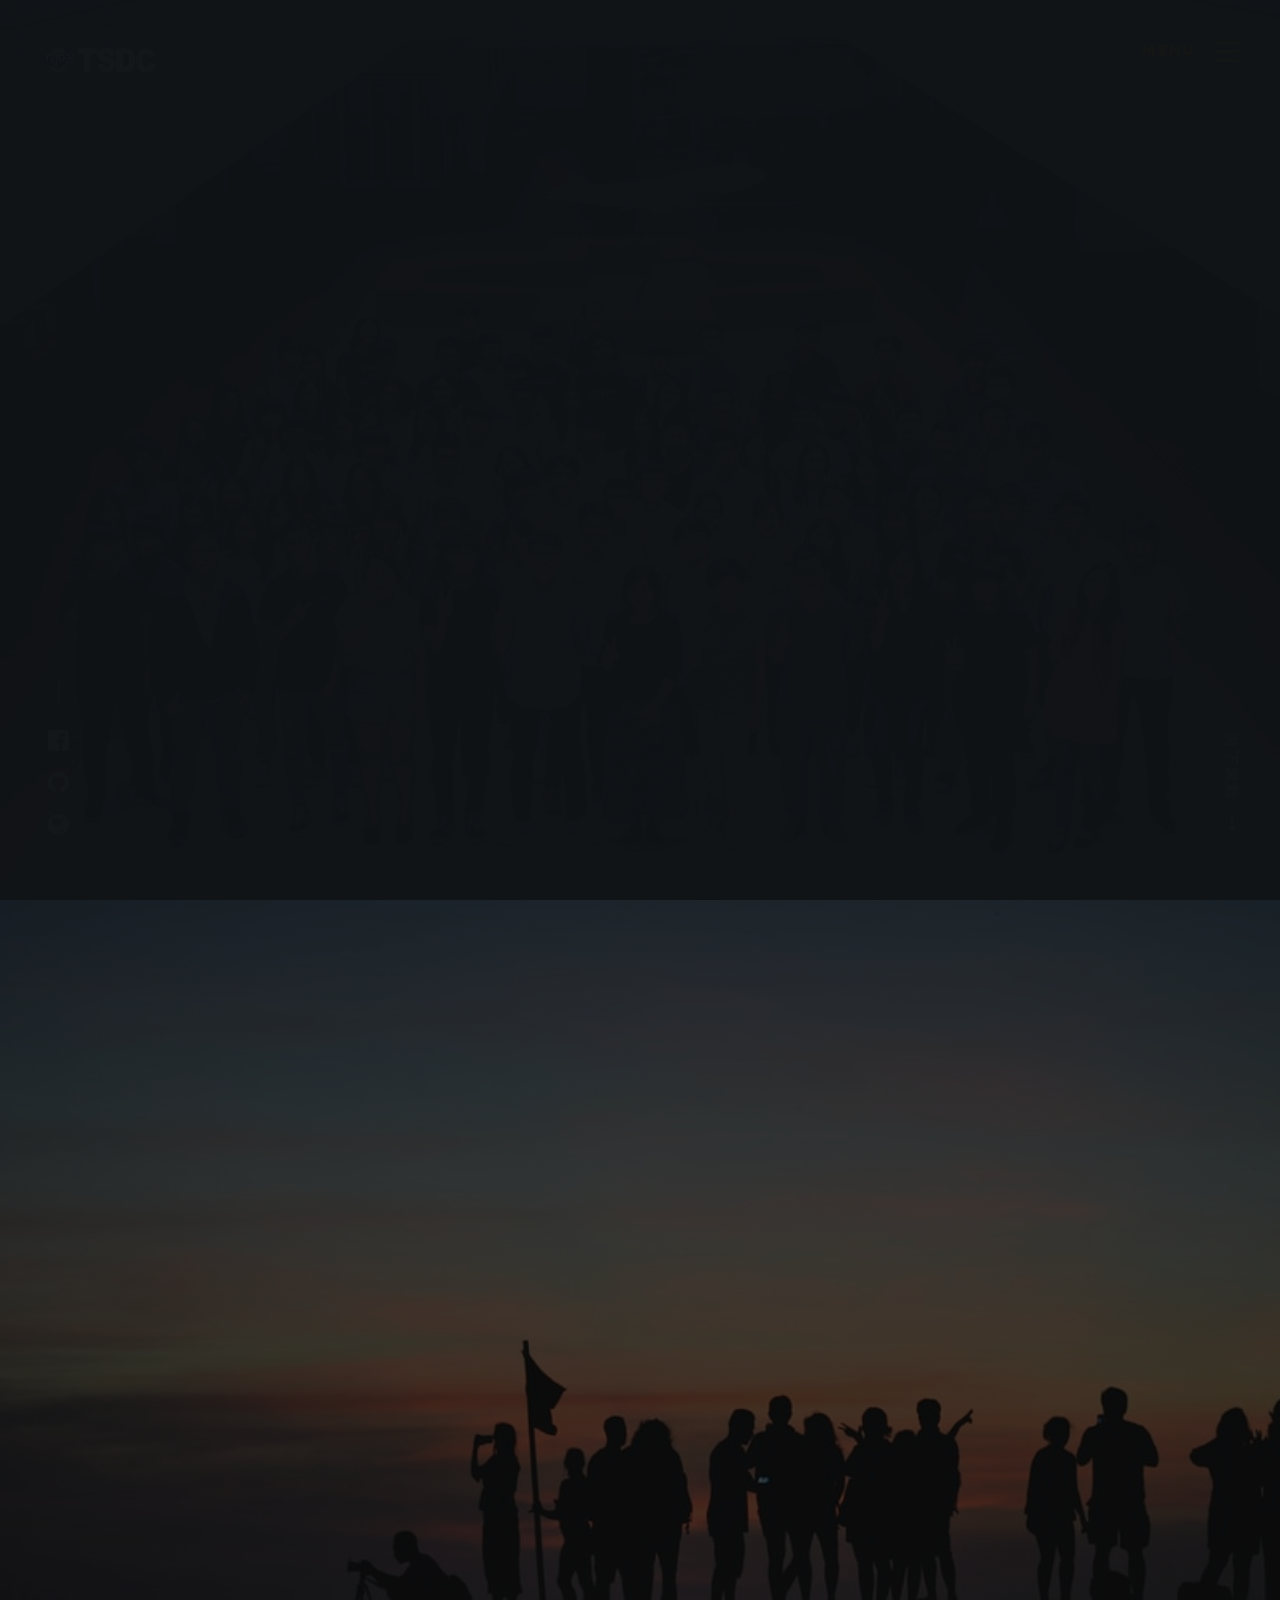
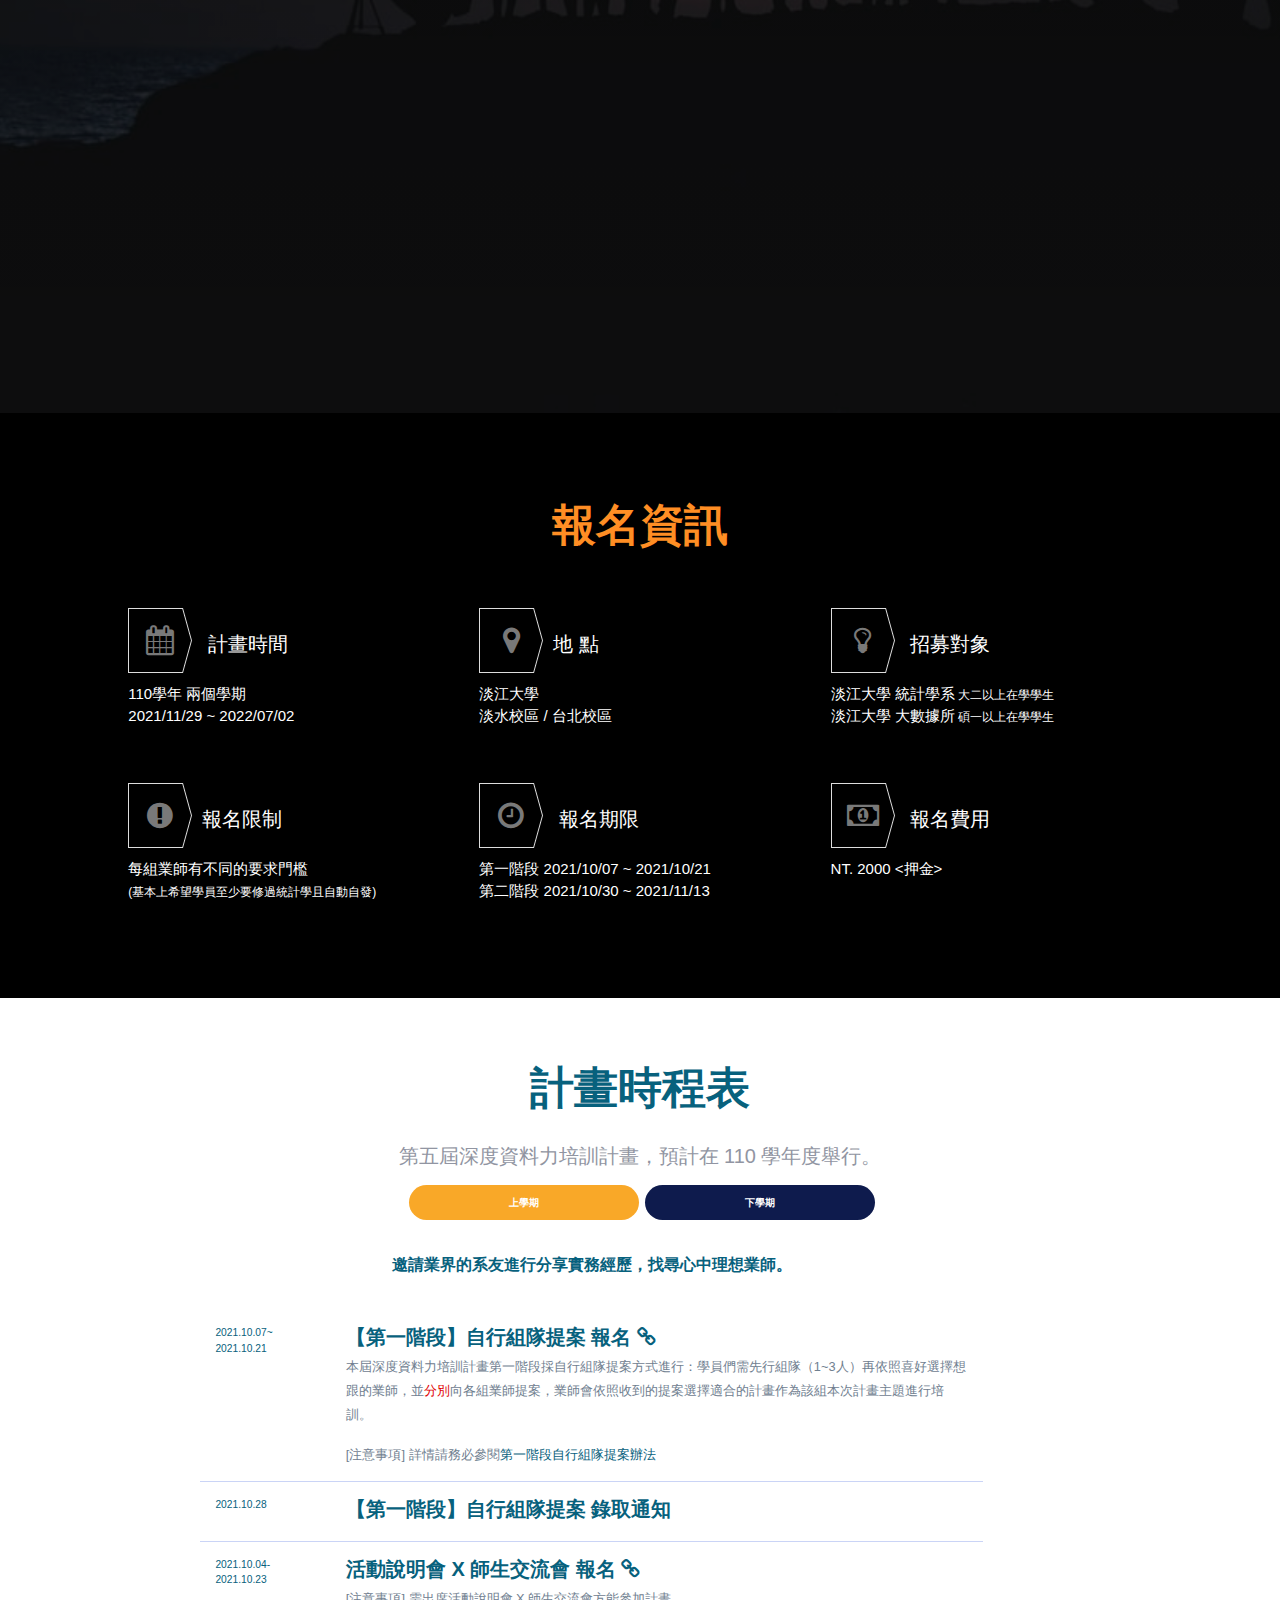
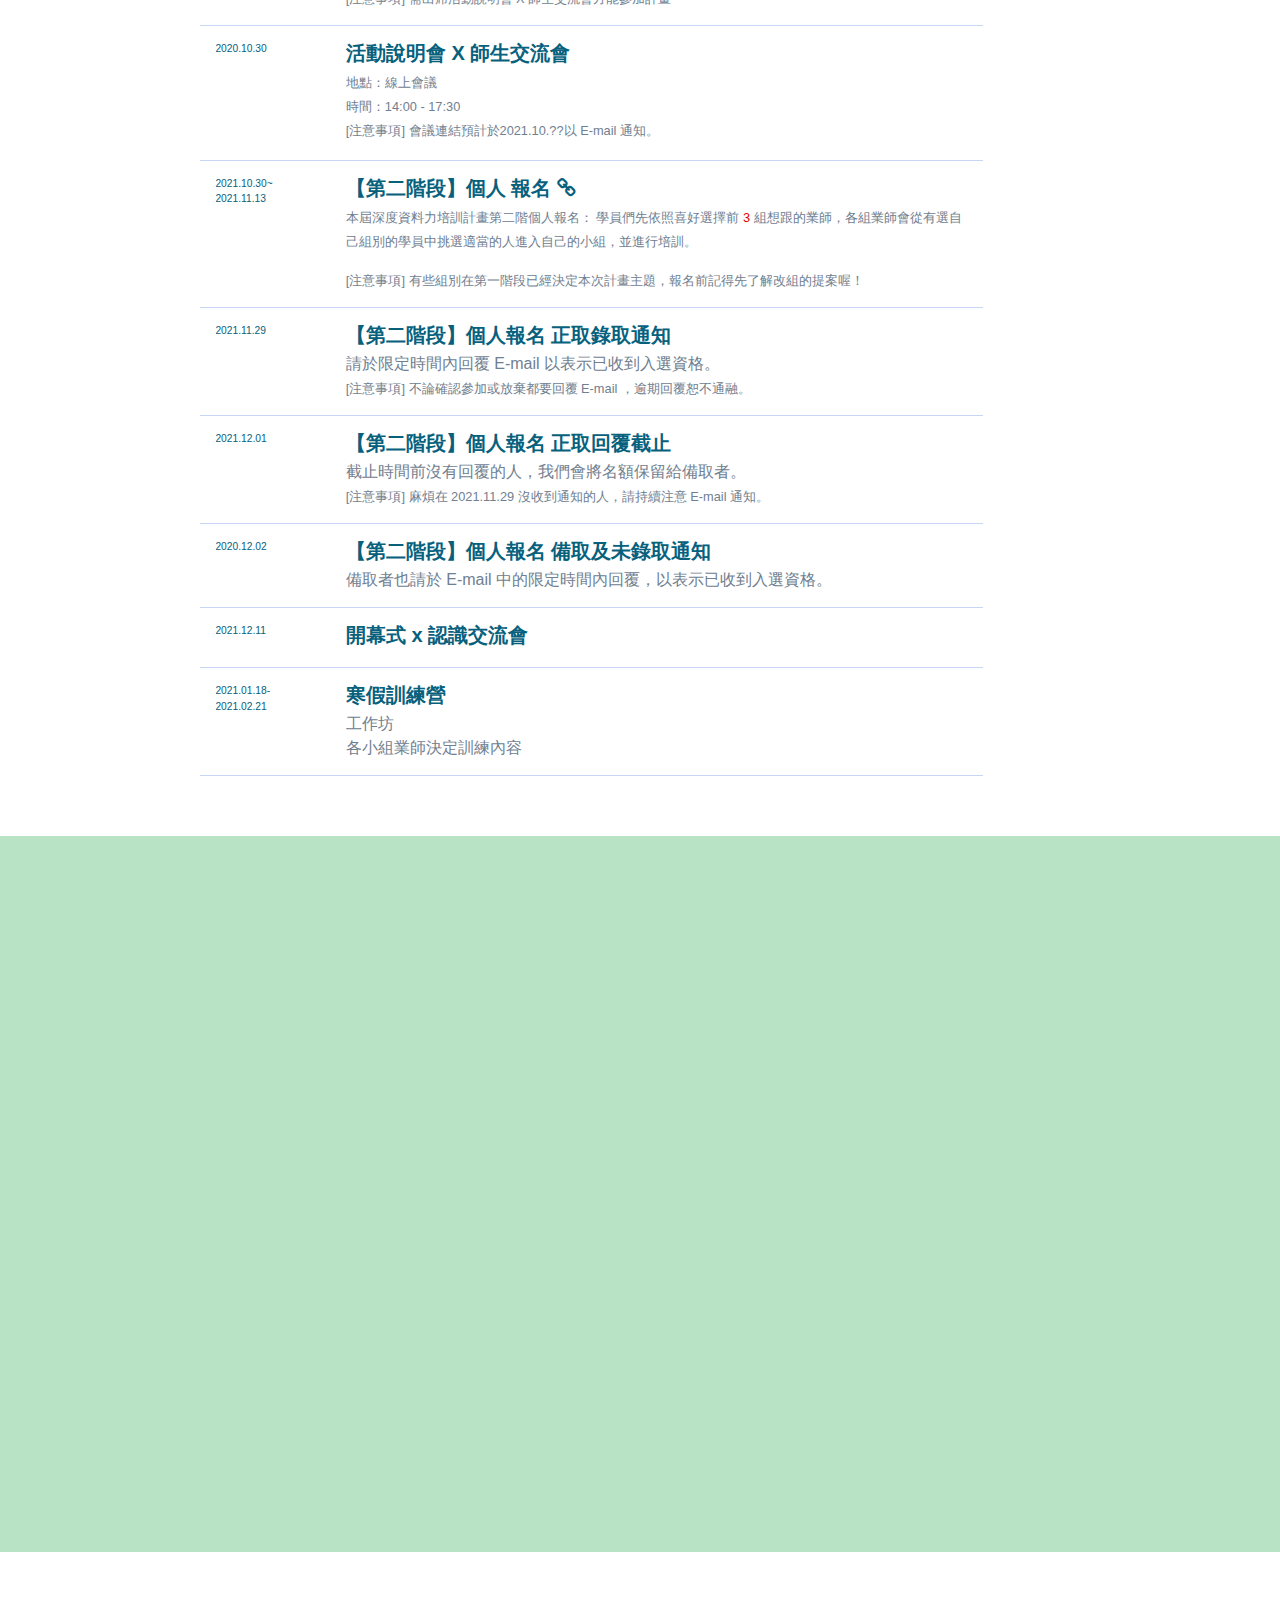
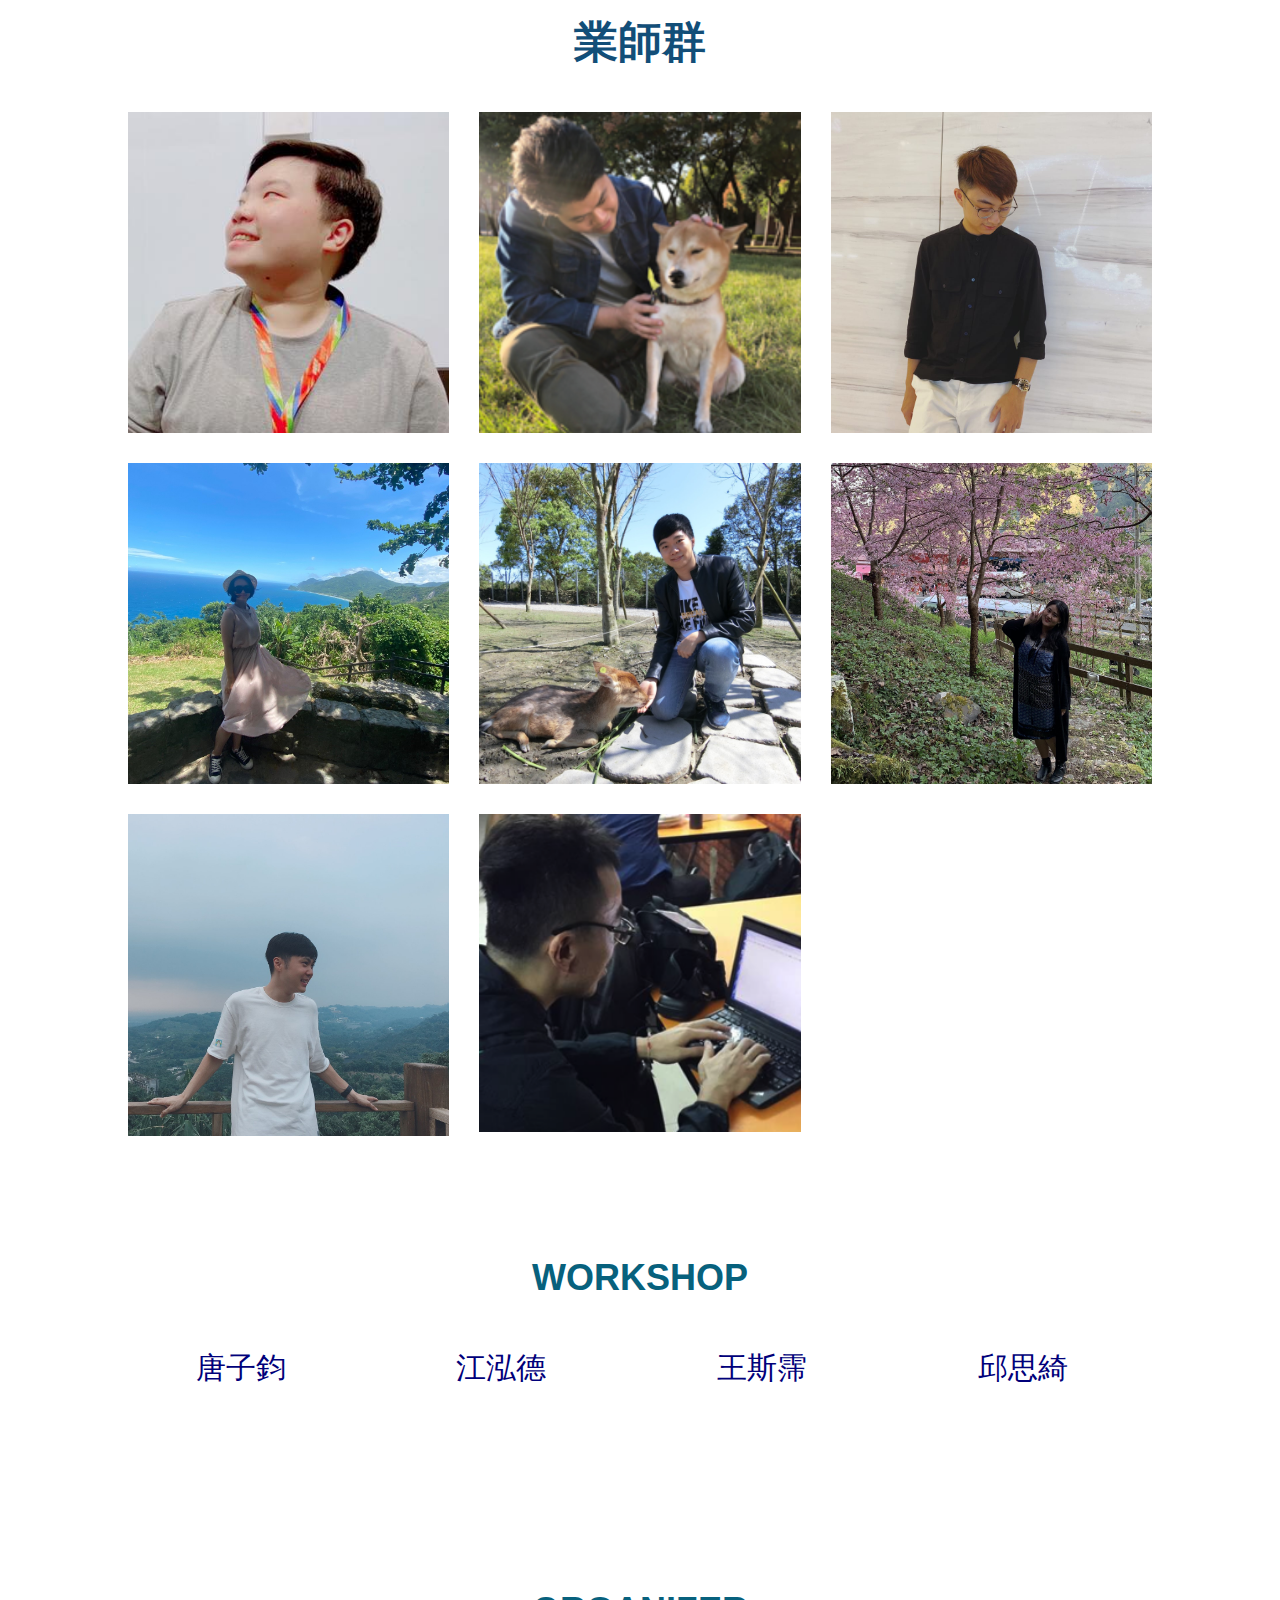
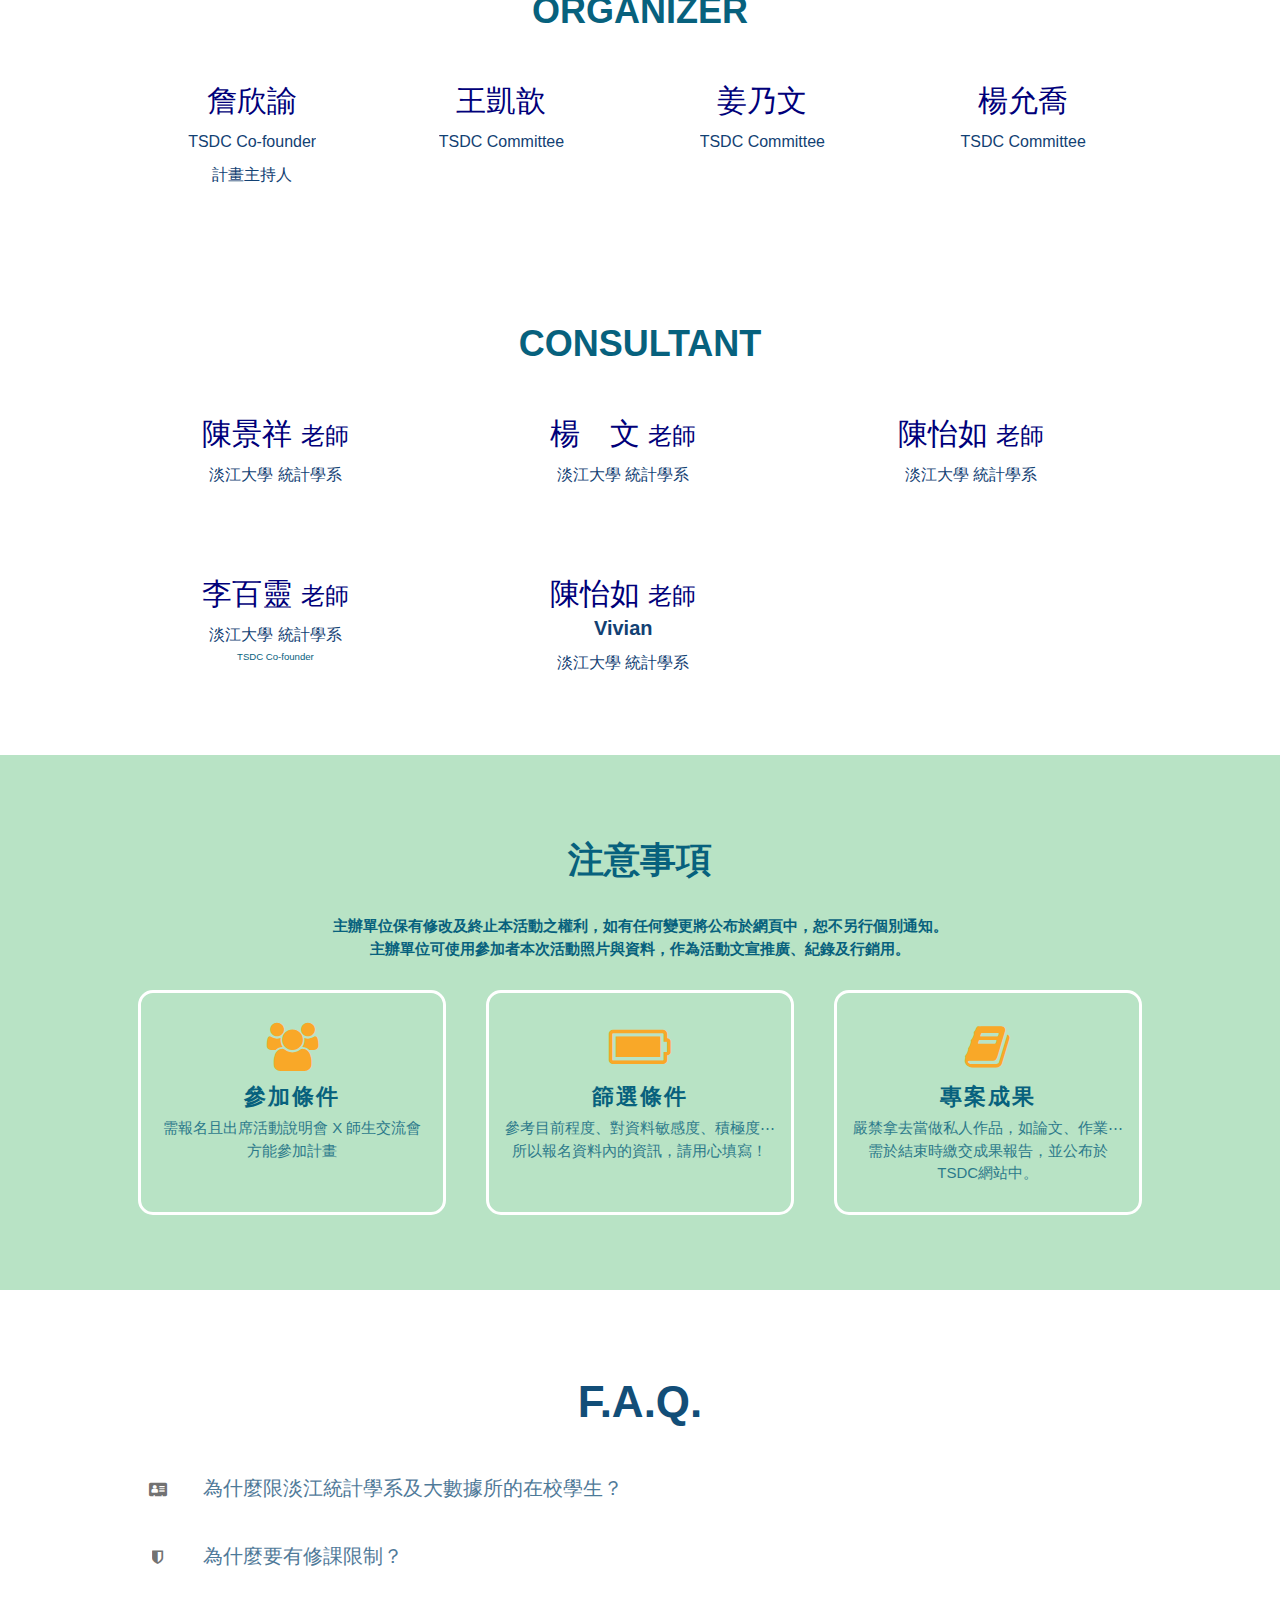
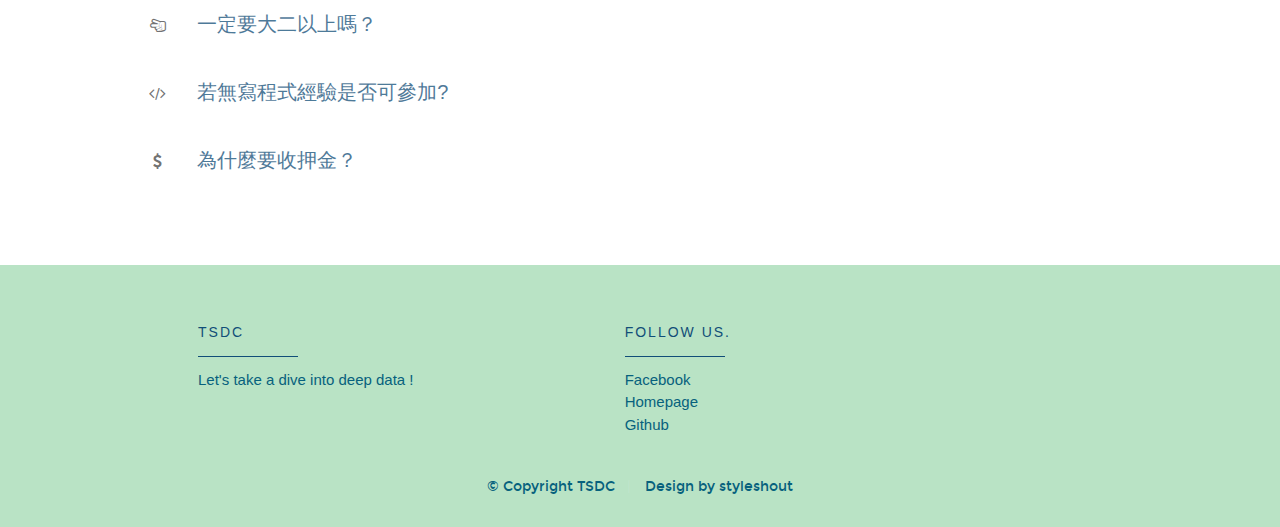
==== index.html @ 93a83861 "增交流會連結在頁面最上面" ====
<!DOCTYPE html>
<!--[if IE 8 ]><html class="no-js oldie ie8" lang="en"> <![endif]-->
<!--[if IE 9 ]><html class="no-js oldie ie9" lang="en"> <![endif]-->
<!--[if (gte IE 9)|!(IE)]><!--><html class="no-js" lang="en"> <!--<![endif]-->
<head>

   <!--- basic page needs
   ================================================== -->
  <meta charset="utf-8">
	<title>TSDC 深度資料力培訓計畫</title>
	<meta name="description" content="">  
	<meta name="author" content="">

   <!-- mobile specific metas
   ================================================== -->
	<meta name="viewport" content="width=device-width, initial-scale=1, maximum-scale=1">

 	<!-- CSS
   ================================================== -->
   <link rel="stylesheet" href="css/base.css">
   <link rel="stylesheet" href="css/vendor.css">  
   <link rel="stylesheet" href="css/main.css">  
   <!-- Bootstrap CSS File -->
   <link href="css/bootstrap.css" rel="stylesheet">
   <link href="css/owl.carousel.css" rel="stylesheet">
   <link href="css/venobox.css" rel="stylesheet">

   <!-- script
   ================================================== -->
  <script src="js/jquery-2.1.3.min.js"></script>
  <script src="js/modernizr.js"></script>
  <script src="js/pace.min.js"></script>
  <script src="js/venobox.min.js"></script>



   <!-- favicons
	================================================== -->
	<link rel="shortcut icon" href="favicon.png" type="image/x-icon">
	<link rel="icon" href="favicon.png" type="image/x-icon">

</head>

<body id="top">

	<!-- header 
   ================================================== -->
   <header> 

   	<div class="header-logo">
	      <a href="index.html">TSDC 深度資料力培訓計畫</a>
	  </div> 

		<a id="header-menu-trigger" href="#0">
		 	<span class="header-menu-text">Menu</span>
		  	<span class="header-menu-icon"></span>
		</a> 

		<nav id="menu-nav-wrap">

			<a href="#0" class="close-button" title="close"><span>Close</span></a>	

	   	<h3>TSDC</h3>  

			<ul class="nav-list">
				<!-- <li class="current"><a class="smoothscroll" href="#home" title="">Home</a></li> -->
				<li><a class="smoothscroll" href="#services" title="">關於計畫</a></li>
				<li><a class="smoothscroll" href="#schedule" title="">計畫時程</a></li>
				<li><a class="smoothscroll" href="#othersservice" title="">報名資訊</a></li>
				<li><a class="smoothscroll" href="#testimonials" title="">專案目標</a></li>
				<li><a class="smoothscroll" href="#team" title="">業師與顧問群</a></li>
				<li><a class="smoothscroll" href="#why-us" title="">注意事項</a></li>
				<li><a class="smoothscroll" href="#choose" title="">F.A.Q</a></li>							
			</ul>			

			<ul class="header-social-list">
	         <li>
	         	<a href="https://www.facebook.com/tkustatdc/"><i class="fa fa-facebook-square"></i></a>
	         </li>
	         <li>
	         	<a href="https://github.com/tkustatdc"><i class="fa fa-github"></i></a>
	         </li>
	         <li>
	         	<a href="https://tkustatdc.github.io/homepage/"><i class="fa fa-globe"></i></a>
	         </li>         
	      </ul>		

		</nav>  <!-- end #menu-nav-wrap -->

	</header> <!-- end header -->  


   <!-- home
   ================================================== -->
   <section id="home">

   	<div class="overlay"></div>

   	<div class="home-content-table">	
		   <div class="home-content-tablecell">
		   	<div class="row">
		   		<div class="col-twelve">		   			
			  		
                <h2 class="animate-intro">第五屆深度資料力計畫</h2>
                <br>
				  			<h3 class="animate-intro">
							選拔活動正式開跑 <br>
							快來和我們一起玩資料
				  			</h3>	

				  			<div class="more animate-intro">
                  
                <!--
                  <a class="smoothscroll button stroke" href="https://tkustatdc.github.io/homepage/">
				  					TEST
                  </a>
                  
                  <a style="margin:0 auto;" href="https://youtu.be/LyMtWvPSqTk" class="venobox play-btn" data-vbtype="video" data-autoplay="true"></a>
                 
                -->
                <p>
                  <a style="margin:0 auto;" class="button stroke" href="https://tkustatdc.github.io/homepage/">
				  					了解 TSDC
				  				</a>
                  <a class="button stroke" href="https://forms.gle/24m2YJV36sM28bCj7">
                    師生交流會報名
                  </a>
                  <a class="button stroke" href="https://forms.gle/E1m5XuAt8FkDaX1b7">
                    提案報名
                  </a>
                  <a class="button stroke" href="https://forms.gle/yW3ceqPyMzSLCYZY9">
                    個人報名
                  </a>
                </p>
                  <!--
                  <a class="smoothscroll button stroke" href="https://tkustatdc.github.io/deepdata_program_4th/enroll.html">
				  					我要報名
				  				</a>
                  -->
				  			</div>							

			  		</div> <!-- end col-twelve --> 
		   	</div> <!-- end row --> 
		   </div> <!-- end home-content-tablecell --> 		   
		</div> <!-- end home-content-table -->

		<ul class="home-social-list">
	        <li>
	        	<a href="https://www.facebook.com/tkustatdc/"><i class="fa fa-facebook-square"></i></a>
	        </li>
	        <li>
	        	<a href="https://github.com/tkustatdc"><i class="fa fa-github"></i></a>
	        </li>
	        <li>
	        	<a href="https://tkustatdc.github.io/homepage/"><i class="fa fa-globe"></i></a>
	        </li>       
	   </ul> <!-- end home-social-list -->	

		<div class="scrolldown">
			<a href="#services" class="scroll-icon smoothscroll">		
		   	向下滾動		   	
		   	<i class="fa fa-long-arrow-right" aria-hidden="true"></i>
			</a>
		</div>			
   
   </section> <!-- end home -->


   <!-- about
   ================================================== -->
   <section id="services">

   	<div class="overlay"></div>
   	<div class="gradient-overlay"></div>
   	
   	<div class="row narrow section-intro with-bottom-sep animate-this">
   		<div class="col-full">
   			
   				  <!-- <h3>Services</h3> -->
   			    <h1>深度資料力培訓計畫</h1>
   			
   			    <p class="lead">
              在這個「大數據」、「AI」聲浪四起的時代，許多資料課程正如雨後春筍般冒出。頂著數據分析頭銜的人也因此迅速暴增，怎麼樣才稱得上一名數據分析師，這個問題正衝擊整個資料圈。<br>此時，唯有深度融會貫通，從理論到實踐，將所學推向極限，才能打造差異化，創造職涯亮點。
            </p>
   			
   	   </div> <!-- end col-full -->
   	</div> <!-- end row -->

   	<div class="row services-content">

   		<div class="services-list block-1-2 block-tab-full group">

	      	<div class="bgrid service-item animate-this">	

	      		<span class="icon"><i class="fa fa-road"></i></span>            

	            <div class="service-content">
	            	<h3 class="h05">專家引路</h3>

		            <p>
                  想踏入數據分析的領域中，卻常對資料感到迷惘，不知道該如何下手？強大的業師及顧問群，將會是這茫茫資料海中的一盞明燈。
                </p>	         		
	         	</div> 	         	 

				</div> <!-- end bgrid -->

				<div class="bgrid service-item animate-this">	

					<span class="icon"><i class="fa fa-line-chart"></i></span>                          

	            <div class="service-content">	
	            	<h3 class="h05">技能提升</h3>  

		            <p>有了明確的目標、強大的意志，接下來你需要的是更多的實務經驗，不要怕動手，我們一起 Coding 吧！</p>	         		
	            </div>	                          

			   </div> <!-- end bgrid -->

			   <div class="bgrid service-item animate-this">

			   	<span class="icon"><i class="fa fa-users"></i></span>		            

	            <div class="service-content">
	            	<h3 class="h05">經驗傳承</h3>

		            <p>經驗是最寶貴的知識，讓系友們透過經驗分享，告訴你通往專業的道路上會遇到的問題。快速找到對的方向、使用對的工具。</p>
	            </div> 	            	               

			   </div> <!-- end bgrid -->

				<div class="bgrid service-item animate-this">

					<span class="icon"><i class="fa fa-handshake-o"></i></span>	              

	            <div class="service-content">
	            	<h3 class="h05">人脈累積</h3>

		            <p>除了工作技能外，人脈更是不可或缺的能力，人脈累積的高度也將會決定你在社會的高度。透過活動中一起討論、相互交流，編織自己的人脈網，提高自己的職場即戰力！
	         		</p>	         		
	            </div>                

				</div> <!-- end bgrid -->			   

	      </div> <!-- end services-list -->
   		
   	</div> <!-- end services-content -->   			

   </section> <!-- end services -->


   <section id="othersservice" class="othersservice">
    <div class="section-header">
        <h2>報名資訊</h2>
      </div>
      <div class="container">
          <div class="row">
              <div class="col-sm-12">
                  <div class="main_othersservice_area sections">
                      <div class="row">
                          <div class="main_othersservice_content">
                              <div class="col-sm-4">
                                  <div class="single_othersservice">
                                      <div class="single_othersservice_icon">
                                          <h4 class="single_othersservice_title"><span><i class="fa fa-calendar"></i></span> 計畫時間</h4>
                                      </div>
                                      <div class="single_othersservice_content">
                                          <p>110學年 兩個學期<br>2021/11/29 ~ 2022/07/02</p>
                                      </div>
                                  </div>
                              </div>
                              <div class="col-sm-4">
                                  <div class="single_othersservice">
                                      <div class="single_othersservice_icon">
                                          <h4 class="single_othersservice_title"> <span><i class="fa fa-map-marker"></i></span>地 點</h4>
                                      </div>
                                      <div class="single_othersservice_content">
                                          <p>淡江大學<br>淡水校區 / 台北校區</p>
                                      </div>
                                  </div>
                              </div>
                              <div class="col-sm-4">
                                  <div class="single_othersservice">
                                      <div class="single_othersservice_icon">
                                          <h4 class="single_othersservice_title"> <span><i class="fa fa-lightbulb-o"></i></span> 招募對象</h4>
                                      </div>
                                      <div class="single_othersservice_content">
                                          <p>淡江大學 統計學系<small> 大二以上在學學生</small><br>淡江大學 大數據所<small> 碩一以上在學學生</p>
                                      </div>
                                  </div>
                              </div>


                              <div class="col-sm-4">
                                  <div class="single_othersservice">
                                      <div class="single_othersservice_icon">
                                          <h4 class="single_othersservice_title"> <span><i class="fa fa-exclamation-circle"></i></span>報名限制</h4>
                                      </div>
                                      <div class="single_othersservice_content">
                                          <p>每組業師有不同的要求門檻<br><small>(基本上希望學員至少要修過統計學且自動自發)</p>
                                      </div>
                                  </div>
                              </div>

                              <div class="col-sm-4">
                                  <div class="single_othersservice">
                                      <div class="single_othersservice_icon">
                                          <h4 class="single_othersservice_title"> <span><i class="fa fa-clock-o"></i></span> 報名期限</h4>
                                      </div>
                                      <div class="single_othersservice_content">

                                          <p>
                                            第一階段 2021/10/07 ~ 2021/10/21<br>
                                            第二階段 2021/10/30 ~ 2021/11/13
                                          </p>
                                      </div>
                                  </div>
                              </div>

                              <div class="col-sm-4">
                                  <div class="single_othersservice">
                                      <div class="s_ot_i_area">
                                          <div class="single_othersservice_icon">
                                              <h4 class="single_othersservice_title"><span><i class="fa fa-money"></i></span> 報名費用</h4>
                                          </div>
                                      </div>
                                      <div class="single_othersservice_content">

                                          <p>NT. 2000 <押金></p>
                                      </div>
                                  </div>
                              </div>

                          </div>
                      </div> 
                  </div>
              </div>
          </div>
      </div>
  </section>    
    <!--==========================
      Schedule Section
    ============================-->
    <section id="schedule" class="section-with-bg ">
      <div class="container wow fadeInUp">
        <div class="section-header">
          <h2>計畫時程表</h2>
          <p>第五屆深度資料力培訓計畫，預計在 110 學年度舉行。</p>
        </div>

        <ul class="nav nav-tabs" role="tablist">
          <li class="nav-item">
            <a class="nav-link active" href="#day-1" role="tab" data-toggle="tab">上學期</a>
          </li>
          <li class="nav-item">
            <a class="nav-link" href="#day-2" role="tab" data-toggle="tab">下學期</a>
          </li>
        </ul>

        <div class="tab-content row justify-content-center">

          <!-- Schdule Day 1 -->
          <div role="tabpanel" class="col-lg-9 tab-pane fade show active" id="day-1">
            <h3 class="sub-heading"><b>邀請業界的系友進行分享實務經歷，找尋心中理想業師。</b></h3>

            <div class="row schedule-item">
              <div class="col-md-2"><time>2021.10.07~<br>2021.10.21</time></div>
              <div class="col-md-10">
                <h4>【第一階段】自行組隊提案 報名 <a href="https://forms.gle/E1m5XuAt8FkDaX1b7" class="fa fa-link"></a></h4>
                <p><small>本屆深度資料力培訓計畫第一階段採自行組隊提案方式進行：學員們需先行組隊（1~3人）再依照喜好選擇想跟的業師，並<font color="＃E00000">分別</font>向各組業師提案，業師會依照收到的提案選擇適合的計畫作為該組本次計畫主題進行培訓。
                </small></p>
                <br>
                <p><small>
                  [注意事項] 詳情請務必參閱<a href="https://drive.google.com/file/d/1F6okZZ_gMDQ3hnEUO86a7Xgw4NqGrxXe/view?usp=sharing" >第一階段自行組隊提案辦法</a>
                </small></p>
              </div>
            </div>

            <div class="row schedule-item">
              <div class="col-md-2"><time>2021.10.28</time></div>
              <div class="col-md-10">
                <h4>【第一階段】自行組隊提案 錄取通知 </h4>
              </div>
            </div>
            
            <div class="row schedule-item">
              <div class="col-md-2"><time>2021.10.04-<br>2021.10.23</time></div>
              <div class="col-md-10">
                <h4>活動說明會 X 師生交流會 報名 <a href="https://forms.gle/24m2YJV36sM28bCj7" class="fa fa-link"></a></h4>
                <p><small>
                  [注意事項] 需出席活動說明會 X 師生交流會方能參加計畫
                </small></p>
              </div>
            </div>

            <div class="row schedule-item">
              <div class="col-md-2"><time>2020.10.30</time></div>
              <div class="col-md-10">
                <h4>活動說明會 X 師生交流會</h4>
                <p><small>
                  地點：線上會議<br>
                  時間：14:00 - 17:30<br>
                  [注意事項] 會議連結預計於<time>2021.10.??</time>以 E-mail 通知。
                </small></p>
              </div>
            </div>

            <div class="row schedule-item">
              <div class="col-md-2"><time>2021.10.30~<br>2021.11.13</time></div>
              <div class="col-md-10">
                <h4>【第二階段】個人 報名 <a href="https://forms.gle/yW3ceqPyMzSLCYZY9" class="fa fa-link"></a></h4>
                <p><small>
                  本屆深度資料力培訓計畫第二階個人報名：
                  學員們先依照喜好選擇前<font color="＃E00000"> 3 </font>組想跟的業師，各組業師會從有選自己組別的學員中挑選適當的人進入自己的小組，並進行培訓。
                </small></p>
                <br>
                <p><small>
                  [注意事項] 有些組別在第一階段已經決定本次計畫主題，報名前記得先了解改組的提案喔！
                </small></p>
              </div>
            </div>

            <div class="row schedule-item">
              <div class="col-md-2"><time>2021.11.29</time></div>
              <div class="col-md-10">
                <h4>【第二階段】個人報名 正取錄取通知</h4>
                <p>請於限定時間內回覆 E-mail 以表示已收到入選資格。<br>
                  <small>[注意事項] 不論確認參加或放棄都要回覆 E-mail ，逾期回覆恕不通融。</small></p>
              </div>
            </div>

            <div class="row schedule-item">
              <div class="col-md-2"><time>2021.12.01</time></div>
              <div class="col-md-10">
                <h4>【第二階段】個人報名 正取回覆截止</h4>
                <p>截止時間前沒有回覆的人，我們會將名額保留給備取者。<br>
                  <small>[注意事項] 麻煩在 2021.11.29 沒收到通知的人，請持續注意 E-mail 通知。</small></p>
              </div>
            </div>

            <div class="row schedule-item">
              <div class="col-md-2"><time>2020.12.02</time></div>
              <div class="col-md-10">
                <h4>【第二階段】個人報名 備取及未錄取通知</h4>
                <p>備取者也請於 E-mail 中的限定時間內回覆，以表示已收到入選資格。</p>
              </div>
            </div>

            <div class="row schedule-item">
              <div class="col-md-2"><time>2021.12.11</time></div>
              <div class="col-md-10">
                <h4>開幕式 x 認識交流會</h4>
                <!-- <p><small>地點：校友聯誼會館 (台北校區)</small></p>-->
              
              </div>
            </div>

            <div class="row schedule-item">
              <div class="col-md-2"><time>2021.01.18-<br>2021.02.21</time></div>
              <div class="col-md-10">
                <h4>寒假訓練營</h4>
                <p>工作坊</p>
                <p>各小組業師決定訓練內容</p>
              </div>
            </div>

          </div>
          <!-- End Schdule Day 1 -->

          <!-- Schdule Day 2 -->
          <div role="tabpanel" class="col-lg-9  tab-pane fade" id="day-2">
            <h3 class="sub-heading"><b>邀請業界的系友擔任小組的業師，透過分組討論的方式，<br>協助系上學生完成有趣的資料科學專案。</b></h3>

            <div class="row schedule-item">
              <div class="col-md-2"><time>2022.02.21</time></div>
              <div class="col-md-10">
                <h4>業師專案啟動</h4>
              </div>
            </div>

            <div class="row schedule-item">
              <div class="col-md-2"><time>2022.03.20</time></div>
              <div class="col-md-10">
                <h4>期中分享會</h4>
                <p>各小組分享選定的專案主題與目前進度狀況。<br>
                  <!--
                  <small>地點：台北校區 校友聯誼會館 D506 <br>
                    時間：13:20 - 18:00  
                  </small>
                  -->
                </p>
              </div>
            </div>

            <div class="row schedule-item">
              <div class="col-md-2"><time>2021.07.02</time></div>
              <div class="col-md-10">
                <h4>期末分享會</h4>
                <p>各小組成果分享與學員心得交流。<br>
                  <!--
                  <small>地點：淡水校園 工學大樓 E309 <br>
                    時間：待定(整天)
                  </small>
                  -->
                </p>
              </div>
            </div>

          </div>
          <!-- End Schdule Day 2 -->

        </div>

      </div>

    </section>

   <!-- Testimonials Section
   ================================================== -->
   <section id="testimonials">

   	<div class="row">
   		<div class="col-twelve">
   			<h2 class="animate-this">專案目標</h2>
   		</div>   		
   	</div>   	

      <div class="row flex-container">
         <div id="testimonial-slider" class="flex-slider animate-this">

            <ul class="slides">

              <li>
                <div class="single_team_content">
                  <div class="single_team_img">
                    <img src="images/team/teamA.png" alt="" />
                  </div>
                  <!--
                  <div class="single_team_text_overlay">
                    <h4>TeamＡ</h4>
                    <p>ＸＸＸＸ</p>
                  </div>
                -->
                </div>
              </li> <!-- end slide -->

              <li>
                <div class="single_team_content">
                  <div class="single_team_img">
                    <img src="images/team/teamB1.png" alt="" />
                    <img src="images/team/teamB2.png" alt="" />
                  </div>
                  <!--
                  <div class="single_team_text_overlay">
                    <h4>TeamB</h4>
                    <p>ＸＸＸＸ</p>
                  </div>
                -->
                </div>
              </li> <!-- end slide -->  

              <li>
                <div class="single_team_content">
                  <div class="single_team_img">
                    <img src="images/team/teamC.png" alt="" />
                  </div>
                  <!--
                  <div class="single_team_text_overlay">
                    <h4>TeamＡ</h4>
                    <p>ＸＸＸＸ</p>
                  </div>
                -->
                </div>
              </li> <!-- end slide -->

              <li>
                <div class="single_team_content">
                  <div class="single_team_img">
                    <img src="images/team/teamD.png" alt="" />
                  </div>
                  <!--
                  <div class="single_team_text_overlay">
                    <h4>TeamＡ</h4>
                    <p>ＸＸＸＸ</p>
                  </div>
                -->
                </div>
              </li> <!-- end slide -->

              <li>
                <div class="single_team_content">
                  <div class="single_team_img">
                    <img src="images/team/teamE.png" alt="" />
                  </div>
                  <!--
                  <div class="single_team_text_overlay">
                    <h4>TeamＡ</h4>
                    <p>ＸＸＸＸ</p>
                  </div>
                -->
                </div>
              </li> <!-- end slide -->

            </ul> <!-- end slides -->

         </div> <!-- end testimonial-slider -->         
        
      </div> <!-- end flex-container -->

   </section> <!-- end testimonials -->


    <section id="team" class="team">
    	<div class="section-header">
          <h2>業師群</h2>
      </div>
      <div class="container">
          <div class="row">
              <div class="col-sm-12">
                  <div class="main_team sections">
                      <div class="row">

                        <div class="col-sm-4 col-xs-12">
                          <div class="single_team_content">
                            <div class="single_team_img">
                              <img src="images/mentor/姜乃文.jpg" alt="" />
                            </div>
                            <div class="single_team_text_overlay">
                              <h4>姜乃文</h4>
                              <!--<p>待補</p>-->
                            </div>
                          </div>
                        </div>
                        
                        <div class="col-sm-4 col-xs-12">
                          <div class="single_team_content">
                            <div class="single_team_img">
                              <img src="images/mentor/黃勝琮.png" alt="" />
                            </div>
                            <div class="single_team_text_overlay">
                              <h4>黃勝琮</h4>
                              <!--<p>待補</p>-->
                            </div>
                          </div>
                        </div>

                        <div class="col-sm-4 col-xs-12">
                          <div class="single_team_content">
                            <div class="single_team_img">
                              <img src="images/mentor/楊富傑.jpeg" alt="" />
                            </div>
                            <div class="single_team_text_overlay">
                              <h4>楊富傑</h4>
                            </div>
                          </div>
                        </div>

                        <div class="col-sm-4 col-xs-12">
                          <div class="single_team_content">
                            <div class="single_team_img">
                              <img src="images/mentor/何靜香.jpg" alt="" />
                            </div>
                            <div class="single_team_text_overlay">
                              <h4>何怡靜</h4>
                              <!--<p>待補</p>-->
                            </div>
                          </div>
                        </div>

                        <div class="col-sm-4 col-xs-12">
                          <div class="single_team_content">
                            <div class="single_team_img">
                              <img src="images/mentor/唐子鈞 .jpeg" alt="" />
                            </div>
                            <div class="single_team_text_overlay">
                              <h4>唐子鈞</h4>
                              <!--<p>待補</p>-->
                            </div>
                          </div>
                        </div>

                        <div class="col-sm-4 col-xs-12">
                          <div class="single_team_content">
                            <div class="single_team_img">
                              <img src="images/mentor/王凱歆.jpg" alt="" />
                            </div>
                            <div class="single_team_text_overlay">
                              <h4>王凱歆</h4>
                              <!--<p>待補</p>-->
                            </div>
                          </div>
                        </div>

                        <div class="col-sm-4 col-xs-12">
                          <div class="single_team_content">
                            <div class="single_team_img">
                              <img src="images/mentor/莊浩偉.jpg" alt="" />
                            </div>
                            <div class="single_team_text_overlay">
                              <h4>莊浩偉</h4>
                              <!--<p>待補</p>-->
                            </div>
                          </div>
                        </div>          

                        <div class="col-sm-4 col-xs-12">
                          <div class="single_team_content">
                            <div class="single_team_img">
                              <img src="images/mentor/kuenhung.png" alt="" />
                            </div>
                            <div class="single_team_text_overlay">
                              <h4>林坤宏</h4>
                              <!--<p>待補</p>-->
                            </div>
                          </div>
                        </div>

                        <div class="col-sm-4 col-xs-12">
                          <div class="single_team_content">
                            <div class="single_team_img">
                              <img src="images/mentor/吳汶璇.jpeg" alt="" />
                            </div>
                            <div class="single_team_text_overlay">
                              <h4>吳汶璇</h4>
                              <!--<p>待補</p>-->
                            </div>
                          </div>
                        </div>  

                      </div>
                   </div><!-- End of main team contant -->
              </div>
              
          </div><!-- End of row -->
       </div>
    </section>


    <!--==========================
      workshop Section
    ============================-->
    <section id="workshop">

      <div class="container wow fadeInUp">
        <div class="section-header">
          <h2>workshop</h2>
        </div>

        <div class="row row-eq-height justify-content-center">

          <div class="col-lg-3 col-md-7 wow bounceInUp" data-wow-duration="1.5s">
            <div
              class="card fables-team-block fables-team-block fables-second-hover-text-color fables-team-border fables-second-border-color text-center"
              style="height: 140px; width: 80%; display: block;">
              <div class="icon">
                <a href="">
                  <h4>唐子鈞<small></small></h4>
                  <p></p>
                  <p><small><!--待補--></small></p>
                </a>
              </div>
            </div>
          </div>

          <div class="col-lg-3 col-md-7 wow bounceInUp" data-wow-duration="1.5s">
            <div
              class="card fables-team-block fables-team-block fables-second-hover-text-color fables-team-border fables-second-border-color text-center"
              style="height: 140px; width: 80%; display: block;">
              <div class="icon">
                <a href="">
                  <h4>江泓德<small></small></h4>
                  <p></p>
                  <p><small><!--待補--></small></p>
                </a>
              </div>
            </div>
          </div>

          <div class="col-lg-3 col-md-7 wow bounceInUp" data-wow-duration="1.5s">
            <div
              class="card fables-team-block fables-team-block fables-second-hover-text-color fables-team-border fables-second-border-color text-center"
              style="height: 140px; width: 80%; display: block;">
              <div class="icon">
                <a href="">
                  <h4>王斯霈<small></small></h4>
                  <p></p>
                  <p><small><!--待補--></small></p>
                </a>
              </div>
            </div>
          </div>

          <div class="col-lg-3 col-md-7 wow bounceInUp" data-wow-duration="1.5s">
            <div
              class="card fables-team-block fables-team-block fables-second-hover-text-color fables-team-border fables-second-border-color text-center"
              style="height: 140px; width: 80%; display: block;">
              <div class="icon">
                <a href="">
                  <h4>邱思綺<small></small></h4>
                  <p></p>
                  <p><small><!--待補--></small></p>
                </a>
              </div>
            </div>
          </div>

        </div>
      </div>

    </section>

    <!--==========================
      Organizers Section
   ============================-->
    <section id="organizer">

      <div class="container wow fadeInUp">
        <div class="section-header">
          <h2>organizer</h2>
        </div>

        <div class="row row-eq-height justify-content-center">

          <div class="col-lg-3 col-md-7 wow bounceInUp" data-wow-duration="1.5s">
            <div
              class="card fables-team-block fables-team-block fables-second-hover-text-color fables-team-border fables-second-border-color text-center"
              style="height: 140px; width: 90%; display: block;">
              <div class="icon">
                <a href="">
                  <h4>詹欣諭</h4>
                  <p></p>
                  <p><small>TSDC Co-founder</small></p>
                  <p><small>計畫主持人</small></p>
                </a>
              </div>
            </div>
          </div>

          <div class="col-lg-3 col-md-7 wow bounceInUp" data-wow-duration="1.5s">
            <div
              class="card fables-team-block fables-team-block fables-second-hover-text-color fables-team-border fables-second-border-color text-center"
              style="height: 140px; width: 80%; display: block;">
              <div class="icon">
                <a href="">
                  <h4>王凱歆</h4>
                  <p></p>
                  <p><small>TSDC Committee</small></p>
                </a>
              </div>
            </div>
          </div>

          <div class="col-lg-3 col-md-7 wow bounceInUp" data-wow-duration="1.5s">
            <div
              class="card fables-team-block fables-team-block fables-second-hover-text-color fables-team-border fables-second-border-color text-center"
              style="height: 140px; width: 80%; display: block;">
              <div class="icon">
                <a href="">
                  <h4>姜乃文</h4>
                  <p></p>
                  <p><small>TSDC Committee</small></p>
                </a>
              </div>
            </div>
          </div> 

          <div class="col-lg-3 col-md-7 wow bounceInUp" data-wow-duration="1.5s">
            <div
              class="card fables-team-block fables-team-block fables-second-hover-text-color fables-team-border fables-second-border-color text-center"
              style="height: 140px; width: 80%; display: block;">
              <div class="icon">
                <a href="">
                  <h4>楊允喬</h4>
                  <p></p>
                  <p><small>TSDC Committee</small></p>
                </a>
              </div>
            </div>
          </div> 

        </div>
      </div>
    </section>
    <!--==========================
      Consultants Section
    ============================-->
    <section id="consultants">

      <div class="container wow fadeInUp">
        <div class="section-header">
          <h2>consultant</h2>
        </div>

        <div class="row row-eq-height justify-content-center">

          <div class="col-lg-4 col-md-6 wow bounceInUp" data-wow-duration="1.5s">
            <div
              class="card fables-team-block fables-team-block fables-second-hover-text-color fables-team-border fables-second-border-color text-center"
              style="height: 140px; width: 80%; display: block;">
              <div class="icon">
                <a href="">
                  <h4>陳景祥 <small>老師</small></h4>
                  <p></p>
                  <p><small>淡江大學 統計學系</small></p>
                </a>
              </div>
            </div>
          </div>

          <div class="col-lg-4 col-md-6 wow bounceInUp" data-wow-duration="1.5s">
            <div
              class="card fables-team-block fables-team-block fables-second-hover-text-color fables-team-border fables-second-border-color text-center"
              style="height: 140px; width: 80%; display: block;">
              <div class="icon">
                <a href="">
                  <h4>楊　文 <small>老師</small></h4>
                  <p></p>
                  <p><small>淡江大學 統計學系</small></p>
                </a>
              </div>
            </div>
          </div>

          <div class="col-lg-4 col-md-6 wow bounceInUp" data-wow-duration="1.5s">
            <div
              class="card fables-team-block fables-team-block fables-second-hover-text-color fables-team-border fables-second-border-color text-center"
              style="height: 140px; width: 80%; display: block;">
              <div class="icon">
                <a href="">
                  <h4>陳怡如 <small>老師</small></h4>
                  <p></p>
                  <p><small>淡江大學 統計學系</small></p>
                </a>
              </div>
            </div>
          </div>

          <div class="col-lg-4 col-md-6 wow bounceInUp" data-wow-duration="1.5s">
            <div
              class="card fables-team-block fables-team-block fables-second-hover-text-color fables-team-border fables-second-border-color text-center"
              style="height: 140px; width: 80%; display: block;">
              <div class="icon">
                <a href="">
                  <h4>李百靈 <small>老師</small></h4>
                  <p></p>
                  <p><small>淡江大學 統計學系</small></p><br><small>TSDC Co-founder</small>
                </a>
              </div>
            </div>
          </div>

          <div class="col-lg-4 col-md-6 wow bounceInUp" data-wow-duration="1.5s">
            <div
              class="card fables-team-block fables-team-block fables-second-hover-text-color fables-team-border fables-second-border-color text-center"
              style="height: 140px; width: 80%; display: block;">
              <div class="icon">
                <a href="">
                  <h4>陳怡如 <small>老師</small></h4>
                  <p>Vivian</p>
                  <p><small>淡江大學 統計學系</small></p>
                </a>
              </div>
            </div>
          </div>

        </div>

      </div>

    </section>


    <!--==========================
      Why Us Section
    ============================-->
    <section id="why-us" class="section-with-bg wow fadeIn">
      <div class="container">
        <div class="section-header">
          <h2>注意事項</h2>
          <p>主辦單位保有修改及終止本活動之權利，如有任何變更將公布於網頁中，恕不另行個別通知。<br>
            主辦單位可使用參加者本次活動照片與資料，作為活動文宣推廣、紀錄及行銷用。</p>
        </div>

        <div class="row row-eq-height justify-content-center">
        
          <div class="col-lg-4 mb-4">
            <div class="card wow bounceInUp">
              <i class="fa fa-users"></i>
              <div class="card-body">
                <h5 class="card-title">參加條件</h5>
                <p class="card-text"> 需報名且出席活動說明會 X 師生交流會<br>方能參加計畫<br>　  </p>
              </div>
            </div>
          </div>
        
          <div class="col-lg-4 mb-4">
            <div class="card wow bounceInUp">
              <i class="fa fa-battery-full"></i>
              <div class="card-body">
                <h5 class="card-title">篩選條件</h5>
                <p class="card-text">參考目前程度、對資料敏感度、積極度⋯ <br>所以報名資料內的資訊，請用心填寫！<br>　  </p>
              </div>
            </div>
          </div>

          <div class="col-lg-4 mb-4">
            <div class="card wow bounceInUp">
              <i class="fa fa-book"></i>
              <div class="card-body">
                <h5 class="card-title">專案成果</h5>
                <p class="card-text">嚴禁拿去當做私人作品，如論文、作業⋯ <br>需於結束時繳交成果報告，並公布於TSDC網站中。</p>
              </div>
            </div>
          </div>

        </div>

      </div>
    </section>

    <section id="choose" class="choose">
        <div class="container">
            <div class="row">
                <div class="main_choose sections">
                    <div class="col-sm-12">
                        <div class="head_title">
                            <h2>F.A.Q.</h2>
                            <div class="separator"></div>
                        </div>
                        <div class="single_choose">
                            <div class="single_choose_acording">
                                <div class="panel-group" id="accordion" role="tablist" aria-multiselectable="true">
                                    <div class="panel panel-default">
                                        <div class="panel-heading" role="tab" id="headingOne">
                                            <h4 class="panel-title">
                                                <a role="button" data-toggle="collapse" data-parent="#accordion" href="#collapseOne" aria-expanded="false" aria-controls="collapseOne" class="collapsed">
                                                    <i class="fa fa-address-card "></i> 為什麼限淡江統計學系及大數據所的在校學生？
                                                </a>
                                            </h4>
                                        </div>
                                        <div id="collapseOne" class="panel-collapse collapse in" role="tabpanel" aria-labelledby="headingOne" aria-expanded="false" style="height: auto;">
                                            <div class="panel-body">
                                                TSDC 是一個淡江統計學系系友所成立的社團，主要是希望可以回饋給淡江統計系的學生。
                                            </div>
                                        </div>
                                    </div>
                                    <div class="panel panel-default">
                                        <div class="panel-heading" role="tab" id="headingTwo">
                                            <h4 class="panel-title">
                                                <a class="collapsed" role="button" data-toggle="collapse" data-parent="#accordion" href="#collapseTwo" aria-expanded="false" aria-controls="collapseTwo">
                                                    <i class="fa fa-shield"></i> 為什麼要有修課限制？
                                                </a>
                                            </h4>
                                        </div>
                                        <div id="collapseTwo" class="panel-collapse collapse" role="tabpanel" aria-labelledby="headingTwo" aria-expanded="false">
                                            <div class="panel-body">期待已對統計學或相關分析課程有基礎了解，這樣參與這項活動才能有更深入的體會。
                                            </div>
                                        </div>
                                    </div>
                                    <div class="panel panel-default">
                                        <div class="panel-heading" role="tab" id="headingThree">
                                            <h4 class="panel-title">
                                                <a class="collapsed" role="button" data-toggle="collapse" data-parent="#accordion" href="#collapseThree" aria-expanded="false" aria-controls="collapseThree">
                                                    <i class="fa fa-hand-scissors-o"></i>一定要大二以上嗎？
                                                </a>
                                            </h4>
                                        </div>
                                        <div id="collapseThree" class="panel-collapse collapse" role="tabpanel" aria-labelledby="headingThree" aria-expanded="false">
                                            <div class="panel-body">
                                                在做資料分析的過程中大多需要大一課程中的知識，因此必須是大二以上的學生。
                    <br><small>[註] 其實就是指統計學，就跟你說要好好唸書！
                                            </div>
                                        </div>
                                    </div>
                                    <div class="panel panel-default">
                                        <div class="panel-heading" role="tab" id="headingThree">
                                            <h4 class="panel-title">
                                                <a class="collapsed" role="button" data-toggle="collapse" data-parent="#accordion" href="#collapsefour" aria-expanded="false" aria-controls="collapseThree">
                                                    <i class="fa fa-code"></i>若無寫程式經驗是否可參加?
                                                </a>
                                            </h4>
                                        </div>
                                        <div id="collapsefour" class="panel-collapse collapse" role="tabpanel" aria-labelledby="headingThree" aria-expanded="false">
                                            <div class="panel-body">
                                                R、Python、SAS 都不熟練怎麼辦? 在這四個月中，只要願意自主學習、不怕動手寫，業師們都會協助你們快速上手。
                                            </div>
                                        </div>
                                    </div>
                                    <div class="panel panel-default">
                                        <div class="panel-heading" role="tab" id="headingThree">
                                            <h4 class="panel-title">
                                                <a class="collapsed" role="button" data-toggle="collapse" data-parent="#accordion" href="#collapsefive" aria-expanded="false" aria-controls="collapseThree">
                                                    <i class="fa fa-usd"></i>為什麼要收押金？
                                                </a>
                                            </h4>
                                        </div>
                                        <div id="collapsefive" class="panel-collapse collapse" role="tabpanel" aria-labelledby="headingfive" aria-expanded="false">
                                            <div class="panel-body">
                                                期待你更能對自己的選擇負責，我們希望來參加的人都是有心想一起玩資料的學生，希望參與者都能全心參與、全力以赴，而不是佔住名額。
                    <br><small>[註] 如計畫期間出勤次數符合主辦單位規定，並於繳交專案成果，押金將於結業式時全額退還。
                                            </div>
                                        </div>
                                    </div>
                                </div>
                            </div>
                        </div>
                    </div>
                </div>
            </div>
        </div>
    </section>



	<!-- footer
   ================================================== -->
	<footer>
     	<div class="footer-main">

   		<div class="row">  

	      	<div class="col-five tab-full footer-about">       

	            <h4 class="h05">TSDC</h4>

	            <p>Let's take a dive into deep data !</p>	            

		      </div> <!-- end footer-about -->

	      	<div class="col-three tab-full footer-social">

	      		<h4 class="h05">Follow Us.</h4>

	      		<ul class="list-links">
	      			<li><a href="https://www.facebook.com/tkustatdc/">Facebook</a></li>
						<li><a href="https://tkustatdc.github.io/homepage/">Homepage</a></li>
						<li><a href="https://github.com/tkustatdc">Github</a></li>					
					</ul>

	      	</div> <!-- end footer-social -->    	    

	      </div> <!-- end row -->

   	</div> <!-- end footer-main -->

   	<div class="footer-bottom">

      	<div class="row">

      		<div class="col-twelve">
	      		<div class="copyright">
		         	<span>© Copyright TSDC</span> 
		         	<span>Design by <a href="http://www.styleshout.com/">styleshout</a></span>		         	
		         </div>		               
	      	</div>

      	</div>   	

      </div> <!-- end footer-bottom -->

      <div id="go-top">
		   <a class="smoothscroll" title="Back to Top" href="#top">
		   	<i class="fa fa-long-arrow-up" aria-hidden="true"></i>
		   </a>
		</div>		
   </footer>

   <div id="preloader"> 
    	<div id="loader"></div>
   </div> 

   <!-- Java Script
   ================================================== --> 
   
   <script src="js/plugins.js"></script>
   <script src="js/main.js"></script>
   <script src="js/bootstrap.bundle.min.js"></script>
   

</body>

</html>
---- css/base.css ----
/* =================================================================== 
 *
 *  Infinity v1.0 Base Stylesheet
 *  01-02-2017
 *  ------------------------------------------------------------------
 *  TOC:
 *  01. reset
 *  02. basic/base setup styles
 *  03. grid
 *  04. MISC
 *
 * =================================================================== */

/* ===================================================================
 *  01. reset - normalize.css v3.0.2 | MIT License | git.io/normalize
 *
 * ------------------------------------------------------------------- */
html {
  font-family: sans-serif;
  -ms-text-size-adjust: 100%;
  -webkit-text-size-adjust: 100%;
}

body {
  margin: 0;
}

article,
aside,
details,
figcaption,
figure,
footer,
header,
hgroup,
main,
menu,
nav,
section,
summary {
  display: block;
}

audio, canvas, progress, video {
  display: inline-block;
  vertical-align: baseline;
}

audio:not([controls]) {
  display: none;
  height: 0;
}

[hidden],
template {
  display: none;
}

a {
  background: transparent;
}

a:active, a:hover {
  outline: 0;
}

abbr[title] {
  border-bottom: 1px dotted;
}

b, strong {
  font-weight: bold;
}

dfn {
  font-style: italic;
}

h1 {
  font-size: 2em;
  margin: 0.67em 0;
}

mark {
  background: #ff0;
  color: #000;
}

small {
  font-size: 80%;
}

sub,
sup {
  font-size: 75%;
  line-height: 0;
  position: relative;
  vertical-align: baseline;
}

sup {
  top: -0.5em;
}

sub {
  bottom: -0.25em;
}

img {
  border: 0;
}

svg:not(:root) {
  overflow: hidden;
}

figure {
  margin: 1em 40px;
}

hr {
  -moz-box-sizing: content-box;
  box-sizing: content-box;
  height: 0;
}

pre {
  overflow: auto;
}

code,
kbd,
pre,
samp {
  font-family: monospace, monospace;
  font-size: 1em;
}

button, input, optgroup,
select, textarea {
  color: inherit;
  font: inherit;
  margin: 0;
}

button {
  overflow: visible;
}

button, select {
  text-transform: none;
}

button,
html input[type="button"],
input[type="reset"],
input[type="submit"] {
  -webkit-appearance: button;
  cursor: pointer;
}

button[disabled],
html input[disabled] {
  cursor: default;
}

button::-moz-focus-inner,
input::-moz-focus-inner {
  border: 0;
  padding: 0;
}

input {
  line-height: normal;
}

input[type="checkbox"],
input[type="radio"] {
  box-sizing: border-box;
  padding: 0;
}

input[type="number"]::-webkit-inner-spin-button,
input[type="number"]::-webkit-outer-spin-button {
  height: auto;
}

input[type="search"] {
  -webkit-appearance: textfield;
  -moz-box-sizing: content-box;
  -webkit-box-sizing: content-box;
  box-sizing: content-box;
}

input[type="search"]::-webkit-search-cancel-button,
input[type="search"]::-webkit-search-decoration {
  -webkit-appearance: none;
}

fieldset {
  border: 1px solid #c0c0c0;
  margin: 0 2px;
  padding: 0.35em 0.625em 0.75em;
}

legend {
  border: 0;
  padding: 0;
}

textarea {
  overflow: auto;
}

optgroup {
  font-weight: bold;
}

table {
  border-collapse: collapse;
  border-spacing: 0;
}

td, th {
  padding: 0;
}

/* ===================================================================
 *  02. basic/base setup styles - (_basic.scss)
 *
 * ------------------------------------------------------------------- */
html {
  font-size: 62.5%;
  box-sizing: border-box;
}

*,
*::before,
*::after {
  box-sizing: inherit;
}

body {
  font-weight: normal;
  line-height: 1;
  text-rendering: optimizeLegibility;
  word-wrap: break-word;
  -webkit-overflow-scrolling: touch;
  -webkit-text-size-adjust: none;
}

body, input, button {
  -moz-osx-font-smoothing: grayscale;
  -webkit-font-smoothing: antialiased;
}

/* ------------------------------------------------------------------- 
 * Media - (_basic.scss)
 * ------------------------------------------------------------------- */
img, video {
  max-width: 100%;
  height: auto;
}

/* ------------------------------------------------------------------- 
 * Typography resets - (_basic.scss)
 * ------------------------------------------------------------------- */
div, dl, dt, dd, ul, ol, li, h1, h2, h3, h4, h5, h6, pre, form, p, blockquote, th, td {
  margin: 0;
  padding: 0;
}

h1, h2, h3, h4, h5, h6 {
  -webkit-font-variant-ligatures: common-ligatures;
  -moz-font-variant-ligatures: common-ligatures;
  font-variant-ligatures: common-ligatures;
  text-rendering: optimizeLegibility;
}

em, i {
  font-style: italic;
  line-height: inherit;
}

strong, b {
  font-weight: bold;
  line-height: inherit;
}

small {
  font-size: 60%;
  line-height: inherit;
}

ol, ul {
  list-style: none;
}

li {
  display: block;
}

/* ------------------------------------------------------------------- 
 * links - (_basic.scss)
 * ------------------------------------------------------------------- */
a {
  text-decoration: none;
  line-height: inherit;
}

a img {
  border: none;
}

/* ------------------------------------------------------------------- 
 * inputs - (_basic.scss)
 * ------------------------------------------------------------------- */
fieldset {
  margin: 0;
  padding: 0;
}

input[type="email"],
input[type="number"],
input[type="search"],
input[type="text"],
input[type="tel"],
input[type="url"],
input[type="password"],
textarea {
  -webkit-appearance: none;
  -moz-appearance: none;
  -ms-appearance: none;
  -o-appearance: none;
  appearance: none;
}

/* ===================================================================
 *  03. grid - (_grid.scss)
 *
 * ------------------------------------------------------------------- */
.row {
  width: 94%;
  max-width: 1170px;
  margin: 0 auto;
}
.row:before, .row:after {
  content: "";
  display: table;
}
.row:after {
  clear: both;
}

.row .row {
  width: auto;
  max-width: none;
  margin-left: -20px;
  margin-right: -20px;
}

[class*="col-"], .bgrid {
  float: left;
}

[class*="col-"] + [class*="col-"].end {
  float: right;
}

[class*="col-"] {
  padding: 0 20px;
}

.col-one {
  width: 8.33333%;
}

.col-two, .col-1-6 {
  width: 16.66667%;
}

.col-three, .col-1-4 {
  width: 25%;
}

.col-four, .col-1-3 {
  width: 33.33333%;
}

.col-five {
  width: 41.66667%;
}

.col-six, .col-1-2 {
  width: 50%;
}

.col-seven {
  width: 58.33333%;
}

.col-eight, .col-2-3 {
  width: 66.66667%;
}

.col-nine, .col-3-4 {
  width: 75%;
}

.col-ten, .col-5-6 {
  width: 83.33333%;
}

.col-eleven {
  width: 91.66667%;
}

.col-twelve, .col-full {
  width: 100%;
}

/* ------------------------------------------------------------------- 
 * small screens - (_grid.scss)
 * ------------------------------------------------------------------- */
@media screen and (max-width: 1024px) {
  .row .row {
    margin-left: -18px;
    margin-right: -18px;
  }

  [class*="col-"] {
    padding: 0 18px;
  }
}
/* ------------------------------------------------------------------- 
 * tablets - (_grid.scss)
 * ------------------------------------------------------------------- */
@media screen and (max-width: 768px) {
  .row {
    width: auto;
    padding-left: 30px;
    padding-right: 30px;
  }

  .row .row {
    padding-left: 0;
    padding-right: 0;
    margin-left: -15px;
    margin-right: -15px;
  }

  [class*="col-"] {
    padding: 0 15px;
  }

  .tab-1-4 {
    width: 25%;
  }

  .tab-1-3 {
    width: 33.33333%;
  }

  .tab-1-2 {
    width: 50%;
  }

  .tab-2-3 {
    width: 66.66667%;
  }

  .tab-3-4 {
    width: 75%;
  }

  .tab-full {
    width: 100%;
  }
}
/* ------------------------------------------------------------------- 
 * large mobile devices - (_grid.scss)
 * ------------------------------------------------------------------- */
@media screen and (max-width: 600px) {
  .row {
    padding-left: 25px;
    padding-right: 25px;
  }

  .row .row {
    margin-left: -10px;
    margin-right: -10px;
  }

  [class*="col-"] {
    padding: 0 10px;
  }

  .mob-1-4 {
    width: 25%;
  }

  .mob-1-2 {
    width: 50%;
  }

  .mob-3-4 {
    width: 75%;
  }

  .mob-full {
    width: 100%;
  }
}
/* ------------------------------------------------------------------- 
 * small mobile devices - (_grid.scss)
 * ------------------------------------------------------------------- */
@media screen and (max-width: 400px) {
  .row .row {
    padding-left: 0;
    padding-right: 0;
    margin-left: 0;
    margin-right: 0;
  }

  [class*="col-"] {
    width: 100% !important;
    float: none !important;
    clear: both !important;
    margin-left: 0;
    margin-right: 0;
    padding: 0;
  }

  [class*="col-"] + [class*="col-"].end {
    float: none;
  }
}
/* ===================================================================
 * block grids - (_grid.scss)
 *
 * ------------------------------------------------------------------- */
[class*="block-"]:before, [class*="block-"]:after {
  content: "";
  display: table;
}
[class*="block-"]:after {
  clear: both;
}

.block-1-6 .bgrid {
  width: 16.66667%;
}

.block-1-4 .bgrid {
  width: 25%;
}

.block-1-3 .bgrid {
  width: 33.33333%;
}

.block-1-2 .bgrid {
  width: 50%;
}

/**
 * Clearing for block grid columns. Allow columns with 
 * different heights to align properly.
 */
.block-1-6 .bgrid:nth-child(6n+1),
.block-1-4 .bgrid:nth-child(4n+1),
.block-1-3 .bgrid:nth-child(3n+1),
.block-1-2 .bgrid:nth-child(2n+1) {
  clear: both;
}

/* ------------------------------------------------------------------- 
 * small screens - (_grid.scss)
 * ------------------------------------------------------------------- */
@media screen and (max-width: 1024px) {
  .block-s-1-6 .bgrid {
    width: 16.66667%;
  }

  .block-s-1-4 .bgrid {
    width: 25%;
  }

  .block-s-1-3 .bgrid {
    width: 33.33333%;
  }

  .block-s-1-2 .bgrid {
    width: 50%;
  }

  .block-s-full .bgrid {
    width: 100%;
    clear: both;
  }

  [class*="block-s-"] .bgrid:nth-child(n) {
    clear: none;
  }

  .block-s-1-6 .bgrid:nth-child(6n+1),
  .block-s-1-4 .bgrid:nth-child(4n+1),
  .block-s-1-3 .bgrid:nth-child(3n+1),
  .block-s-1-2 .bgrid:nth-child(2n+1) {
    clear: both;
  }
}
/* ------------------------------------------------------------------- 
 * tablets - (_grid.scss)
 * ------------------------------------------------------------------- */
@media screen and (max-width: 768px) {
  .block-tab-1-6 .bgrid {
    width: 16.66667%;
  }

  .block-tab-1-4 .bgrid {
    width: 25%;
  }

  .block-tab-1-3 .bgrid {
    width: 33.33333%;
  }

  .block-tab-1-2 .bgrid {
    width: 50%;
  }

  .block-tab-full .bgrid {
    width: 100%;
    clear: both;
  }

  [class*="block-tab-"] .bgrid:nth-child(n) {
    clear: none;
  }

  .block-tab-1-6 .bgrid:nth-child(6n+1),
  .block-tab-1-4 .bgrid:nth-child(4n+1),
  .block-tab-1-3 .bgrid:nth-child(3n+1),
  .block-tab-1-2 .bgrid:nth-child(2n+1) {
    clear: both;
  }
}
/* ------------------------------------------------------------------- 
 * large mobile devices - (_grid.scss)
 * ------------------------------------------------------------------- */
@media screen and (max-width: 600px) {
  .block-mob-1-6 .bgrid {
    width: 16.66667%;
  }

  .block-mob-1-4 .bgrid {
    width: 25%;
  }

  .block-mob-1-3 .bgrid {
    width: 33.33333%;
  }

  .block-mob-1-2 .bgrid {
    width: 50%;
  }

  .block-mob-full .bgrid {
    width: 100%;
    clear: both;
  }

  [class*="block-mob-"] .bgrid:nth-child(n) {
    clear: none;
  }

  .block-mob-1-6 .bgrid:nth-child(6n+1),
  .block-mob-1-4 .bgrid:nth-child(4n+1),
  .block-mob-1-3 .bgrid:nth-child(3n+1),
  .block-mob-1-2 .bgrid:nth-child(2n+1) {
    clear: both;
  }
}
/* ------------------------------------------------------------------- 
 * stack on small mobile devices - (_grid.scss)
 * ------------------------------------------------------------------- */
@media screen and (max-width: 400px) {
  .stack .bgrid {
    width: 100% !important;
    float: none !important;
    clear: both !important;
    margin-left: 0;
    margin-right: 0;
  }
}
/* ===================================================================
 *  04. MISC  - (_grid.scss)
 *
 * ------------------------------------------------------------------- */
 
/* Clearing - (http://nicolasgallagher.com/micro-clearfix-hack/
 */
.group:before, .group:after {
  content: "";
  display: table;
}
.group:after {
  clear: both;
}

/* Misc Helper Styles 
 */
.hide {
  display: none;
}

.invisible {
  visibility: hidden;
}

.antialiased {
  -webkit-font-smoothing: antialiased;
  -moz-osx-font-smoothing: grayscale;
}

.overflow-hidden {
  overflow: hidden;
}

.remove-bottom {
  margin-bottom: 0;
}

.half-bottom {
  margin-bottom: 1.5rem !important;
}

.add-bottom {
  margin-bottom: 3rem !important;
}

.no-border {
  border: none;
}

.full-width {
  width: 100%;
}

.text-center {
  text-align: center;
}

.text-left {
  text-align: left;
}

.text-right {
  text-align: right;
}

.pull-left {
  float: left;
}

.pull-right {
  float: right;
}

.align-center {
  margin-left: auto;
  margin-right: auto;
  text-align: center;
}
---- css/vendor.css ----
/* =================================================================== 
 *
 *  Infinity v1.0 Vendor/Third Party CSS 
 *  01-02-2017
 *  ------------------------------------------------------------------
 *
 *  TOC:
 *  01. Animate.css
 *  02. Lightgallery 
 *  03. Owl Carousel 
 *  04. Flexslider
 *
 * =================================================================== */

/**
 * 01. 
 * Animate.css - http://daneden.me/animate
 * Licensed under the MIT license - http://opensource.org/licenses/MIT
 *
 * Copyright (c) 2015 Daniel Eden
 * ===================================================================
 */



.animated {
  -webkit-animation-duration: 1s;
  animation-duration: 1s;
  -webkit-animation-fill-mode: both;
  animation-fill-mode: both;
}

.animated.infinite {
  -webkit-animation-iteration-count: infinite;
  animation-iteration-count: infinite;
}

.animated.hinge {
  -webkit-animation-duration: 2s;
  animation-duration: 2s;
}

.animated.bounceIn, .animated.bounceOut, .animated.flipOutX, .animated.flipOutY {
  -webkit-animation-duration: .75s;
  animation-duration: .75s;
}

@-webkit-keyframes bounce {
  20%,53%,80%,from,to {
    -webkit-animation-timing-function: cubic-bezier(0.215, 0.61, 0.355, 1);
    animation-timing-function: cubic-bezier(0.215, 0.61, 0.355, 1);
    -webkit-transform: translate3d(0, 0, 0);
    transform: translate3d(0, 0, 0);
  }
  40%,43% {
    -webkit-animation-timing-function: cubic-bezier(0.755, 0.05, 0.855, 0.06);
    animation-timing-function: cubic-bezier(0.755, 0.05, 0.855, 0.06);
    -webkit-transform: translate3d(0, -30px, 0);
    transform: translate3d(0, -30px, 0);
  }
  70% {
    -webkit-animation-timing-function: cubic-bezier(0.755, 0.05, 0.855, 0.06);
    animation-timing-function: cubic-bezier(0.755, 0.05, 0.855, 0.06);
    -webkit-transform: translate3d(0, -15px, 0);
    transform: translate3d(0, -15px, 0);
  }
  90% {
    -webkit-transform: translate3d(0, -4px, 0);
    transform: translate3d(0, -4px, 0);
  }
}
@keyframes bounce {
  20%,53%,80%,from,to {
    -webkit-animation-timing-function: cubic-bezier(0.215, 0.61, 0.355, 1);
    animation-timing-function: cubic-bezier(0.215, 0.61, 0.355, 1);
    -webkit-transform: translate3d(0, 0, 0);
    transform: translate3d(0, 0, 0);
  }
  40%,43% {
    -webkit-animation-timing-function: cubic-bezier(0.755, 0.05, 0.855, 0.06);
    animation-timing-function: cubic-bezier(0.755, 0.05, 0.855, 0.06);
    -webkit-transform: translate3d(0, -30px, 0);
    transform: translate3d(0, -30px, 0);
  }
  70% {
    -webkit-animation-timing-function: cubic-bezier(0.755, 0.05, 0.855, 0.06);
    animation-timing-function: cubic-bezier(0.755, 0.05, 0.855, 0.06);
    -webkit-transform: translate3d(0, -15px, 0);
    transform: translate3d(0, -15px, 0);
  }
  90% {
    -webkit-transform: translate3d(0, -4px, 0);
    transform: translate3d(0, -4px, 0);
  }
}
.bounce {
  -webkit-animation-name: bounce;
  animation-name: bounce;
  -webkit-transform-origin: center bottom;
  transform-origin: center bottom;
}

@-webkit-keyframes flash {
  50%,from,to {
    opacity: 1;
  }
  25%,75% {
    opacity: 0;
  }
}
@keyframes flash {
  50%,from,to {
    opacity: 1;
  }
  25%,75% {
    opacity: 0;
  }
}
.flash {
  -webkit-animation-name: flash;
  animation-name: flash;
}

@-webkit-keyframes pulse {
  from {
    -webkit-transform: scale3d(1, 1, 1);
    transform: scale3d(1, 1, 1);
  }
  50% {
    -webkit-transform: scale3d(1.05, 1.05, 1.05);
    transform: scale3d(1.05, 1.05, 1.05);
  }
  to {
    -webkit-transform: scale3d(1, 1, 1);
    transform: scale3d(1, 1, 1);
  }
}
@keyframes pulse {
  from {
    -webkit-transform: scale3d(1, 1, 1);
    transform: scale3d(1, 1, 1);
  }
  50% {
    -webkit-transform: scale3d(1.05, 1.05, 1.05);
    transform: scale3d(1.05, 1.05, 1.05);
  }
  to {
    -webkit-transform: scale3d(1, 1, 1);
    transform: scale3d(1, 1, 1);
  }
}
.pulse {
  -webkit-animation-name: pulse;
  animation-name: pulse;
}

@-webkit-keyframes rubberBand {
  from {
    -webkit-transform: scale3d(1, 1, 1);
    transform: scale3d(1, 1, 1);
  }
  30% {
    -webkit-transform: scale3d(1.25, 0.75, 1);
    transform: scale3d(1.25, 0.75, 1);
  }
  40% {
    -webkit-transform: scale3d(0.75, 1.25, 1);
    transform: scale3d(0.75, 1.25, 1);
  }
  50% {
    -webkit-transform: scale3d(1.15, 0.85, 1);
    transform: scale3d(1.15, 0.85, 1);
  }
  65% {
    -webkit-transform: scale3d(0.95, 1.05, 1);
    transform: scale3d(0.95, 1.05, 1);
  }
  75% {
    -webkit-transform: scale3d(1.05, 0.95, 1);
    transform: scale3d(1.05, 0.95, 1);
  }
  to {
    -webkit-transform: scale3d(1, 1, 1);
    transform: scale3d(1, 1, 1);
  }
}
@keyframes rubberBand {
  from {
    -webkit-transform: scale3d(1, 1, 1);
    transform: scale3d(1, 1, 1);
  }
  30% {
    -webkit-transform: scale3d(1.25, 0.75, 1);
    transform: scale3d(1.25, 0.75, 1);
  }
  40% {
    -webkit-transform: scale3d(0.75, 1.25, 1);
    transform: scale3d(0.75, 1.25, 1);
  }
  50% {
    -webkit-transform: scale3d(1.15, 0.85, 1);
    transform: scale3d(1.15, 0.85, 1);
  }
  65% {
    -webkit-transform: scale3d(0.95, 1.05, 1);
    transform: scale3d(0.95, 1.05, 1);
  }
  75% {
    -webkit-transform: scale3d(1.05, 0.95, 1);
    transform: scale3d(1.05, 0.95, 1);
  }
  to {
    -webkit-transform: scale3d(1, 1, 1);
    transform: scale3d(1, 1, 1);
  }
}
.rubberBand {
  -webkit-animation-name: rubberBand;
  animation-name: rubberBand;
}

@-webkit-keyframes shake {
  from,to {
    -webkit-transform: translate3d(0, 0, 0);
    transform: translate3d(0, 0, 0);
  }
  10%,30%,50%,70%,90% {
    -webkit-transform: translate3d(-10px, 0, 0);
    transform: translate3d(-10px, 0, 0);
  }
  20%,40%,60%,80% {
    -webkit-transform: translate3d(10px, 0, 0);
    transform: translate3d(10px, 0, 0);
  }
}
@keyframes shake {
  from,to {
    -webkit-transform: translate3d(0, 0, 0);
    transform: translate3d(0, 0, 0);
  }
  10%,30%,50%,70%,90% {
    -webkit-transform: translate3d(-10px, 0, 0);
    transform: translate3d(-10px, 0, 0);
  }
  20%,40%,60%,80% {
    -webkit-transform: translate3d(10px, 0, 0);
    transform: translate3d(10px, 0, 0);
  }
}
.shake {
  -webkit-animation-name: shake;
  animation-name: shake;
}

@-webkit-keyframes swing {
  20% {
    -webkit-transform: rotate3d(0, 0, 1, 15deg);
    transform: rotate3d(0, 0, 1, 15deg);
  }
  40% {
    -webkit-transform: rotate3d(0, 0, 1, -10deg);
    transform: rotate3d(0, 0, 1, -10deg);
  }
  60% {
    -webkit-transform: rotate3d(0, 0, 1, 5deg);
    transform: rotate3d(0, 0, 1, 5deg);
  }
  80% {
    -webkit-transform: rotate3d(0, 0, 1, -5deg);
    transform: rotate3d(0, 0, 1, -5deg);
  }
  to {
    -webkit-transform: rotate3d(0, 0, 1, 0deg);
    transform: rotate3d(0, 0, 1, 0deg);
  }
}
@keyframes swing {
  20% {
    -webkit-transform: rotate3d(0, 0, 1, 15deg);
    transform: rotate3d(0, 0, 1, 15deg);
  }
  40% {
    -webkit-transform: rotate3d(0, 0, 1, -10deg);
    transform: rotate3d(0, 0, 1, -10deg);
  }
  60% {
    -webkit-transform: rotate3d(0, 0, 1, 5deg);
    transform: rotate3d(0, 0, 1, 5deg);
  }
  80% {
    -webkit-transform: rotate3d(0, 0, 1, -5deg);
    transform: rotate3d(0, 0, 1, -5deg);
  }
  to {
    -webkit-transform: rotate3d(0, 0, 1, 0deg);
    transform: rotate3d(0, 0, 1, 0deg);
  }
}
.swing {
  -webkit-transform-origin: top center;
  transform-origin: top center;
  -webkit-animation-name: swing;
  animation-name: swing;
}

@-webkit-keyframes tada {
  from {
    -webkit-transform: scale3d(1, 1, 1);
    transform: scale3d(1, 1, 1);
  }
  10%,20% {
    -webkit-transform: scale3d(0.9, 0.9, 0.9) rotate3d(0, 0, 1, -3deg);
    transform: scale3d(0.9, 0.9, 0.9) rotate3d(0, 0, 1, -3deg);
  }
  30%,50%,70%,90% {
    -webkit-transform: scale3d(1.1, 1.1, 1.1) rotate3d(0, 0, 1, 3deg);
    transform: scale3d(1.1, 1.1, 1.1) rotate3d(0, 0, 1, 3deg);
  }
  40%,60%,80% {
    -webkit-transform: scale3d(1.1, 1.1, 1.1) rotate3d(0, 0, 1, -3deg);
    transform: scale3d(1.1, 1.1, 1.1) rotate3d(0, 0, 1, -3deg);
  }
  to {
    -webkit-transform: scale3d(1, 1, 1);
    transform: scale3d(1, 1, 1);
  }
}
@keyframes tada {
  from {
    -webkit-transform: scale3d(1, 1, 1);
    transform: scale3d(1, 1, 1);
  }
  10%,20% {
    -webkit-transform: scale3d(0.9, 0.9, 0.9) rotate3d(0, 0, 1, -3deg);
    transform: scale3d(0.9, 0.9, 0.9) rotate3d(0, 0, 1, -3deg);
  }
  30%,50%,70%,90% {
    -webkit-transform: scale3d(1.1, 1.1, 1.1) rotate3d(0, 0, 1, 3deg);
    transform: scale3d(1.1, 1.1, 1.1) rotate3d(0, 0, 1, 3deg);
  }
  40%,60%,80% {
    -webkit-transform: scale3d(1.1, 1.1, 1.1) rotate3d(0, 0, 1, -3deg);
    transform: scale3d(1.1, 1.1, 1.1) rotate3d(0, 0, 1, -3deg);
  }
  to {
    -webkit-transform: scale3d(1, 1, 1);
    transform: scale3d(1, 1, 1);
  }
}
.tada {
  -webkit-animation-name: tada;
  animation-name: tada;
}

@-webkit-keyframes wobble {
  from {
    -webkit-transform: none;
    transform: none;
  }
  15% {
    -webkit-transform: translate3d(-25%, 0, 0) rotate3d(0, 0, 1, -5deg);
    transform: translate3d(-25%, 0, 0) rotate3d(0, 0, 1, -5deg);
  }
  30% {
    -webkit-transform: translate3d(20%, 0, 0) rotate3d(0, 0, 1, 3deg);
    transform: translate3d(20%, 0, 0) rotate3d(0, 0, 1, 3deg);
  }
  45% {
    -webkit-transform: translate3d(-15%, 0, 0) rotate3d(0, 0, 1, -3deg);
    transform: translate3d(-15%, 0, 0) rotate3d(0, 0, 1, -3deg);
  }
  60% {
    -webkit-transform: translate3d(10%, 0, 0) rotate3d(0, 0, 1, 2deg);
    transform: translate3d(10%, 0, 0) rotate3d(0, 0, 1, 2deg);
  }
  75% {
    -webkit-transform: translate3d(-5%, 0, 0) rotate3d(0, 0, 1, -1deg);
    transform: translate3d(-5%, 0, 0) rotate3d(0, 0, 1, -1deg);
  }
  to {
    -webkit-transform: none;
    transform: none;
  }
}
@keyframes wobble {
  from {
    -webkit-transform: none;
    transform: none;
  }
  15% {
    -webkit-transform: translate3d(-25%, 0, 0) rotate3d(0, 0, 1, -5deg);
    transform: translate3d(-25%, 0, 0) rotate3d(0, 0, 1, -5deg);
  }
  30% {
    -webkit-transform: translate3d(20%, 0, 0) rotate3d(0, 0, 1, 3deg);
    transform: translate3d(20%, 0, 0) rotate3d(0, 0, 1, 3deg);
  }
  45% {
    -webkit-transform: translate3d(-15%, 0, 0) rotate3d(0, 0, 1, -3deg);
    transform: translate3d(-15%, 0, 0) rotate3d(0, 0, 1, -3deg);
  }
  60% {
    -webkit-transform: translate3d(10%, 0, 0) rotate3d(0, 0, 1, 2deg);
    transform: translate3d(10%, 0, 0) rotate3d(0, 0, 1, 2deg);
  }
  75% {
    -webkit-transform: translate3d(-5%, 0, 0) rotate3d(0, 0, 1, -1deg);
    transform: translate3d(-5%, 0, 0) rotate3d(0, 0, 1, -1deg);
  }
  to {
    -webkit-transform: none;
    transform: none;
  }
}
.wobble {
  -webkit-animation-name: wobble;
  animation-name: wobble;
}

@-webkit-keyframes jello {
  11.1%,from,to {
    -webkit-transform: none;
    transform: none;
  }
  22.2% {
    -webkit-transform: skewX(-12.5deg) skewY(-12.5deg);
    transform: skewX(-12.5deg) skewY(-12.5deg);
  }
  33.3% {
    -webkit-transform: skewX(6.25deg) skewY(6.25deg);
    transform: skewX(6.25deg) skewY(6.25deg);
  }
  44.4% {
    -webkit-transform: skewX(-3.125deg) skewY(-3.125deg);
    transform: skewX(-3.125deg) skewY(-3.125deg);
  }
  55.5% {
    -webkit-transform: skewX(1.5625deg) skewY(1.5625deg);
    transform: skewX(1.5625deg) skewY(1.5625deg);
  }
  66.6% {
    -webkit-transform: skewX(-0.78125deg) skewY(-0.78125deg);
    transform: skewX(-0.78125deg) skewY(-0.78125deg);
  }
  77.7% {
    -webkit-transform: skewX(0.39063deg) skewY(0.39063deg);
    transform: skewX(0.39063deg) skewY(0.39063deg);
  }
  88.8% {
    -webkit-transform: skewX(-0.19531deg) skewY(-0.19531deg);
    transform: skewX(-0.19531deg) skewY(-0.19531deg);
  }
}
@keyframes jello {
  11.1%,from,to {
    -webkit-transform: none;
    transform: none;
  }
  22.2% {
    -webkit-transform: skewX(-12.5deg) skewY(-12.5deg);
    transform: skewX(-12.5deg) skewY(-12.5deg);
  }
  33.3% {
    -webkit-transform: skewX(6.25deg) skewY(6.25deg);
    transform: skewX(6.25deg) skewY(6.25deg);
  }
  44.4% {
    -webkit-transform: skewX(-3.125deg) skewY(-3.125deg);
    transform: skewX(-3.125deg) skewY(-3.125deg);
  }
  55.5% {
    -webkit-transform: skewX(1.5625deg) skewY(1.5625deg);
    transform: skewX(1.5625deg) skewY(1.5625deg);
  }
  66.6% {
    -webkit-transform: skewX(-0.78125deg) skewY(-0.78125deg);
    transform: skewX(-0.78125deg) skewY(-0.78125deg);
  }
  77.7% {
    -webkit-transform: skewX(0.39063deg) skewY(0.39063deg);
    transform: skewX(0.39063deg) skewY(0.39063deg);
  }
  88.8% {
    -webkit-transform: skewX(-0.19531deg) skewY(-0.19531deg);
    transform: skewX(-0.19531deg) skewY(-0.19531deg);
  }
}
.jello {
  -webkit-animation-name: jello;
  animation-name: jello;
  -webkit-transform-origin: center;
  transform-origin: center;
}

@-webkit-keyframes bounceIn {
  20%,40%,60%,80%,from,to {
    -webkit-animation-timing-function: cubic-bezier(0.215, 0.61, 0.355, 1);
    animation-timing-function: cubic-bezier(0.215, 0.61, 0.355, 1);
  }
  0% {
    opacity: 0;
    -webkit-transform: scale3d(0.3, 0.3, 0.3);
    transform: scale3d(0.3, 0.3, 0.3);
  }
  20% {
    -webkit-transform: scale3d(1.1, 1.1, 1.1);
    transform: scale3d(1.1, 1.1, 1.1);
  }
  40% {
    -webkit-transform: scale3d(0.9, 0.9, 0.9);
    transform: scale3d(0.9, 0.9, 0.9);
  }
  60% {
    opacity: 1;
    -webkit-transform: scale3d(1.03, 1.03, 1.03);
    transform: scale3d(1.03, 1.03, 1.03);
  }
  80% {
    -webkit-transform: scale3d(0.97, 0.97, 0.97);
    transform: scale3d(0.97, 0.97, 0.97);
  }
  to {
    opacity: 1;
    -webkit-transform: scale3d(1, 1, 1);
    transform: scale3d(1, 1, 1);
  }
}
@keyframes bounceIn {
  20%,40%,60%,80%,from,to {
    -webkit-animation-timing-function: cubic-bezier(0.215, 0.61, 0.355, 1);
    animation-timing-function: cubic-bezier(0.215, 0.61, 0.355, 1);
  }
  0% {
    opacity: 0;
    -webkit-transform: scale3d(0.3, 0.3, 0.3);
    transform: scale3d(0.3, 0.3, 0.3);
  }
  20% {
    -webkit-transform: scale3d(1.1, 1.1, 1.1);
    transform: scale3d(1.1, 1.1, 1.1);
  }
  40% {
    -webkit-transform: scale3d(0.9, 0.9, 0.9);
    transform: scale3d(0.9, 0.9, 0.9);
  }
  60% {
    opacity: 1;
    -webkit-transform: scale3d(1.03, 1.03, 1.03);
    transform: scale3d(1.03, 1.03, 1.03);
  }
  80% {
    -webkit-transform: scale3d(0.97, 0.97, 0.97);
    transform: scale3d(0.97, 0.97, 0.97);
  }
  to {
    opacity: 1;
    -webkit-transform: scale3d(1, 1, 1);
    transform: scale3d(1, 1, 1);
  }
}
.bounceIn {
  -webkit-animation-name: bounceIn;
  animation-name: bounceIn;
}

@-webkit-keyframes bounceInDown {
  60%,75%,90%,from,to {
    -webkit-animation-timing-function: cubic-bezier(0.215, 0.61, 0.355, 1);
    animation-timing-function: cubic-bezier(0.215, 0.61, 0.355, 1);
  }
  0% {
    opacity: 0;
    -webkit-transform: translate3d(0, -3000px, 0);
    transform: translate3d(0, -3000px, 0);
  }
  60% {
    opacity: 1;
    -webkit-transform: translate3d(0, 25px, 0);
    transform: translate3d(0, 25px, 0);
  }
  75% {
    -webkit-transform: translate3d(0, -10px, 0);
    transform: translate3d(0, -10px, 0);
  }
  90% {
    -webkit-transform: translate3d(0, 5px, 0);
    transform: translate3d(0, 5px, 0);
  }
  to {
    -webkit-transform: none;
    transform: none;
  }
}
@keyframes bounceInDown {
  60%,75%,90%,from,to {
    -webkit-animation-timing-function: cubic-bezier(0.215, 0.61, 0.355, 1);
    animation-timing-function: cubic-bezier(0.215, 0.61, 0.355, 1);
  }
  0% {
    opacity: 0;
    -webkit-transform: translate3d(0, -3000px, 0);
    transform: translate3d(0, -3000px, 0);
  }
  60% {
    opacity: 1;
    -webkit-transform: translate3d(0, 25px, 0);
    transform: translate3d(0, 25px, 0);
  }
  75% {
    -webkit-transform: translate3d(0, -10px, 0);
    transform: translate3d(0, -10px, 0);
  }
  90% {
    -webkit-transform: translate3d(0, 5px, 0);
    transform: translate3d(0, 5px, 0);
  }
  to {
    -webkit-transform: none;
    transform: none;
  }
}
.bounceInDown {
  -webkit-animation-name: bounceInDown;
  animation-name: bounceInDown;
}

@-webkit-keyframes bounceInLeft {
  60%,75%,90%,from,to {
    -webkit-animation-timing-function: cubic-bezier(0.215, 0.61, 0.355, 1);
    animation-timing-function: cubic-bezier(0.215, 0.61, 0.355, 1);
  }
  0% {
    opacity: 0;
    -webkit-transform: translate3d(-3000px, 0, 0);
    transform: translate3d(-3000px, 0, 0);
  }
  60% {
    opacity: 1;
    -webkit-transform: translate3d(25px, 0, 0);
    transform: translate3d(25px, 0, 0);
  }
  75% {
    -webkit-transform: translate3d(-10px, 0, 0);
    transform: translate3d(-10px, 0, 0);
  }
  90% {
    -webkit-transform: translate3d(5px, 0, 0);
    transform: translate3d(5px, 0, 0);
  }
  to {
    -webkit-transform: none;
    transform: none;
  }
}
@keyframes bounceInLeft {
  60%,75%,90%,from,to {
    -webkit-animation-timing-function: cubic-bezier(0.215, 0.61, 0.355, 1);
    animation-timing-function: cubic-bezier(0.215, 0.61, 0.355, 1);
  }
  0% {
    opacity: 0;
    -webkit-transform: translate3d(-3000px, 0, 0);
    transform: translate3d(-3000px, 0, 0);
  }
  60% {
    opacity: 1;
    -webkit-transform: translate3d(25px, 0, 0);
    transform: translate3d(25px, 0, 0);
  }
  75% {
    -webkit-transform: translate3d(-10px, 0, 0);
    transform: translate3d(-10px, 0, 0);
  }
  90% {
    -webkit-transform: translate3d(5px, 0, 0);
    transform: translate3d(5px, 0, 0);
  }
  to {
    -webkit-transform: none;
    transform: none;
  }
}
.bounceInLeft {
  -webkit-animation-name: bounceInLeft;
  animation-name: bounceInLeft;
}

@-webkit-keyframes bounceInRight {
  60%,75%,90%,from,to {
    -webkit-animation-timing-function: cubic-bezier(0.215, 0.61, 0.355, 1);
    animation-timing-function: cubic-bezier(0.215, 0.61, 0.355, 1);
  }
  from {
    opacity: 0;
    -webkit-transform: translate3d(3000px, 0, 0);
    transform: translate3d(3000px, 0, 0);
  }
  60% {
    opacity: 1;
    -webkit-transform: translate3d(-25px, 0, 0);
    transform: translate3d(-25px, 0, 0);
  }
  75% {
    -webkit-transform: translate3d(10px, 0, 0);
    transform: translate3d(10px, 0, 0);
  }
  90% {
    -webkit-transform: translate3d(-5px, 0, 0);
    transform: translate3d(-5px, 0, 0);
  }
  to {
    -webkit-transform: none;
    transform: none;
  }
}
@keyframes bounceInRight {
  60%,75%,90%,from,to {
    -webkit-animation-timing-function: cubic-bezier(0.215, 0.61, 0.355, 1);
    animation-timing-function: cubic-bezier(0.215, 0.61, 0.355, 1);
  }
  from {
    opacity: 0;
    -webkit-transform: translate3d(3000px, 0, 0);
    transform: translate3d(3000px, 0, 0);
  }
  60% {
    opacity: 1;
    -webkit-transform: translate3d(-25px, 0, 0);
    transform: translate3d(-25px, 0, 0);
  }
  75% {
    -webkit-transform: translate3d(10px, 0, 0);
    transform: translate3d(10px, 0, 0);
  }
  90% {
    -webkit-transform: translate3d(-5px, 0, 0);
    transform: translate3d(-5px, 0, 0);
  }
  to {
    -webkit-transform: none;
    transform: none;
  }
}
.bounceInRight {
  -webkit-animation-name: bounceInRight;
  animation-name: bounceInRight;
}

@-webkit-keyframes bounceInUp {
  60%,75%,90%,from,to {
    -webkit-animation-timing-function: cubic-bezier(0.215, 0.61, 0.355, 1);
    animation-timing-function: cubic-bezier(0.215, 0.61, 0.355, 1);
  }
  from {
    opacity: 0;
    -webkit-transform: translate3d(0, 3000px, 0);
    transform: translate3d(0, 3000px, 0);
  }
  60% {
    opacity: 1;
    -webkit-transform: translate3d(0, -20px, 0);
    transform: translate3d(0, -20px, 0);
  }
  75% {
    -webkit-transform: translate3d(0, 10px, 0);
    transform: translate3d(0, 10px, 0);
  }
  90% {
    -webkit-transform: translate3d(0, -5px, 0);
    transform: translate3d(0, -5px, 0);
  }
  to {
    -webkit-transform: translate3d(0, 0, 0);
    transform: translate3d(0, 0, 0);
  }
}
@keyframes bounceInUp {
  60%,75%,90%,from,to {
    -webkit-animation-timing-function: cubic-bezier(0.215, 0.61, 0.355, 1);
    animation-timing-function: cubic-bezier(0.215, 0.61, 0.355, 1);
  }
  from {
    opacity: 0;
    -webkit-transform: translate3d(0, 3000px, 0);
    transform: translate3d(0, 3000px, 0);
  }
  60% {
    opacity: 1;
    -webkit-transform: translate3d(0, -20px, 0);
    transform: translate3d(0, -20px, 0);
  }
  75% {
    -webkit-transform: translate3d(0, 10px, 0);
    transform: translate3d(0, 10px, 0);
  }
  90% {
    -webkit-transform: translate3d(0, -5px, 0);
    transform: translate3d(0, -5px, 0);
  }
  to {
    -webkit-transform: translate3d(0, 0, 0);
    transform: translate3d(0, 0, 0);
  }
}
.bounceInUp {
  -webkit-animation-name: bounceInUp;
  animation-name: bounceInUp;
}

@-webkit-keyframes bounceOut {
  20% {
    -webkit-transform: scale3d(0.9, 0.9, 0.9);
    transform: scale3d(0.9, 0.9, 0.9);
  }
  50%,55% {
    opacity: 1;
    -webkit-transform: scale3d(1.1, 1.1, 1.1);
    transform: scale3d(1.1, 1.1, 1.1);
  }
  to {
    opacity: 0;
    -webkit-transform: scale3d(0.3, 0.3, 0.3);
    transform: scale3d(0.3, 0.3, 0.3);
  }
}
@keyframes bounceOut {
  20% {
    -webkit-transform: scale3d(0.9, 0.9, 0.9);
    transform: scale3d(0.9, 0.9, 0.9);
  }
  50%,55% {
    opacity: 1;
    -webkit-transform: scale3d(1.1, 1.1, 1.1);
    transform: scale3d(1.1, 1.1, 1.1);
  }
  to {
    opacity: 0;
    -webkit-transform: scale3d(0.3, 0.3, 0.3);
    transform: scale3d(0.3, 0.3, 0.3);
  }
}
.bounceOut {
  -webkit-animation-name: bounceOut;
  animation-name: bounceOut;
}

@-webkit-keyframes bounceOutDown {
  20% {
    -webkit-transform: translate3d(0, 10px, 0);
    transform: translate3d(0, 10px, 0);
  }
  40%,45% {
    opacity: 1;
    -webkit-transform: translate3d(0, -20px, 0);
    transform: translate3d(0, -20px, 0);
  }
  to {
    opacity: 0;
    -webkit-transform: translate3d(0, 2000px, 0);
    transform: translate3d(0, 2000px, 0);
  }
}
@keyframes bounceOutDown {
  20% {
    -webkit-transform: translate3d(0, 10px, 0);
    transform: translate3d(0, 10px, 0);
  }
  40%,45% {
    opacity: 1;
    -webkit-transform: translate3d(0, -20px, 0);
    transform: translate3d(0, -20px, 0);
  }
  to {
    opacity: 0;
    -webkit-transform: translate3d(0, 2000px, 0);
    transform: translate3d(0, 2000px, 0);
  }
}
.bounceOutDown {
  -webkit-animation-name: bounceOutDown;
  animation-name: bounceOutDown;
}

@-webkit-keyframes bounceOutLeft {
  20% {
    opacity: 1;
    -webkit-transform: translate3d(20px, 0, 0);
    transform: translate3d(20px, 0, 0);
  }
  to {
    opacity: 0;
    -webkit-transform: translate3d(-2000px, 0, 0);
    transform: translate3d(-2000px, 0, 0);
  }
}
@keyframes bounceOutLeft {
  20% {
    opacity: 1;
    -webkit-transform: translate3d(20px, 0, 0);
    transform: translate3d(20px, 0, 0);
  }
  to {
    opacity: 0;
    -webkit-transform: translate3d(-2000px, 0, 0);
    transform: translate3d(-2000px, 0, 0);
  }
}
.bounceOutLeft {
  -webkit-animation-name: bounceOutLeft;
  animation-name: bounceOutLeft;
}

@-webkit-keyframes bounceOutRight {
  20% {
    opacity: 1;
    -webkit-transform: translate3d(-20px, 0, 0);
    transform: translate3d(-20px, 0, 0);
  }
  to {
    opacity: 0;
    -webkit-transform: translate3d(2000px, 0, 0);
    transform: translate3d(2000px, 0, 0);
  }
}
@keyframes bounceOutRight {
  20% {
    opacity: 1;
    -webkit-transform: translate3d(-20px, 0, 0);
    transform: translate3d(-20px, 0, 0);
  }
  to {
    opacity: 0;
    -webkit-transform: translate3d(2000px, 0, 0);
    transform: translate3d(2000px, 0, 0);
  }
}
.bounceOutRight {
  -webkit-animation-name: bounceOutRight;
  animation-name: bounceOutRight;
}

@-webkit-keyframes bounceOutUp {
  20% {
    -webkit-transform: translate3d(0, -10px, 0);
    transform: translate3d(0, -10px, 0);
  }
  40%,45% {
    opacity: 1;
    -webkit-transform: translate3d(0, 20px, 0);
    transform: translate3d(0, 20px, 0);
  }
  to {
    opacity: 0;
    -webkit-transform: translate3d(0, -2000px, 0);
    transform: translate3d(0, -2000px, 0);
  }
}
@keyframes bounceOutUp {
  20% {
    -webkit-transform: translate3d(0, -10px, 0);
    transform: translate3d(0, -10px, 0);
  }
  40%,45% {
    opacity: 1;
    -webkit-transform: translate3d(0, 20px, 0);
    transform: translate3d(0, 20px, 0);
  }
  to {
    opacity: 0;
    -webkit-transform: translate3d(0, -2000px, 0);
    transform: translate3d(0, -2000px, 0);
  }
}
.bounceOutUp {
  -webkit-animation-name: bounceOutUp;
  animation-name: bounceOutUp;
}

@-webkit-keyframes fadeIn {
  from {
    opacity: 0;
  }
  to {
    opacity: 1;
  }
}
@keyframes fadeIn {
  from {
    opacity: 0;
  }
  to {
    opacity: 1;
  }
}
.fadeIn {
  -webkit-animation-name: fadeIn;
  animation-name: fadeIn;
}

@-webkit-keyframes fadeInDown {
  from {
    opacity: 0;
    -webkit-transform: translate3d(0, -100%, 0);
    transform: translate3d(0, -100%, 0);
  }
  to {
    opacity: 1;
    -webkit-transform: none;
    transform: none;
  }
}
@keyframes fadeInDown {
  from {
    opacity: 0;
    -webkit-transform: translate3d(0, -100%, 0);
    transform: translate3d(0, -100%, 0);
  }
  to {
    opacity: 1;
    -webkit-transform: none;
    transform: none;
  }
}
.fadeInDown {
  -webkit-animation-name: fadeInDown;
  animation-name: fadeInDown;
}

@-webkit-keyframes fadeInDownBig {
  from {
    opacity: 0;
    -webkit-transform: translate3d(0, -2000px, 0);
    transform: translate3d(0, -2000px, 0);
  }
  to {
    opacity: 1;
    -webkit-transform: none;
    transform: none;
  }
}
@keyframes fadeInDownBig {
  from {
    opacity: 0;
    -webkit-transform: translate3d(0, -2000px, 0);
    transform: translate3d(0, -2000px, 0);
  }
  to {
    opacity: 1;
    -webkit-transform: none;
    transform: none;
  }
}
.fadeInDownBig {
  -webkit-animation-name: fadeInDownBig;
  animation-name: fadeInDownBig;
}

@-webkit-keyframes fadeInLeft {
  from {
    opacity: 0;
    -webkit-transform: translate3d(-100%, 0, 0);
    transform: translate3d(-100%, 0, 0);
  }
  to {
    opacity: 1;
    -webkit-transform: none;
    transform: none;
  }
}
@keyframes fadeInLeft {
  from {
    opacity: 0;
    -webkit-transform: translate3d(-100%, 0, 0);
    transform: translate3d(-100%, 0, 0);
  }
  to {
    opacity: 1;
    -webkit-transform: none;
    transform: none;
  }
}
.fadeInLeft {
  -webkit-animation-name: fadeInLeft;
  animation-name: fadeInLeft;
}

@-webkit-keyframes fadeInLeftBig {
  from {
    opacity: 0;
    -webkit-transform: translate3d(-2000px, 0, 0);
    transform: translate3d(-2000px, 0, 0);
  }
  to {
    opacity: 1;
    -webkit-transform: none;
    transform: none;
  }
}
@keyframes fadeInLeftBig {
  from {
    opacity: 0;
    -webkit-transform: translate3d(-2000px, 0, 0);
    transform: translate3d(-2000px, 0, 0);
  }
  to {
    opacity: 1;
    -webkit-transform: none;
    transform: none;
  }
}
.fadeInLeftBig {
  -webkit-animation-name: fadeInLeftBig;
  animation-name: fadeInLeftBig;
}

@-webkit-keyframes fadeInRight {
  from {
    opacity: 0;
    -webkit-transform: translate3d(100%, 0, 0);
    transform: translate3d(100%, 0, 0);
  }
  to {
    opacity: 1;
    -webkit-transform: none;
    transform: none;
  }
}
@keyframes fadeInRight {
  from {
    opacity: 0;
    -webkit-transform: translate3d(100%, 0, 0);
    transform: translate3d(100%, 0, 0);
  }
  to {
    opacity: 1;
    -webkit-transform: none;
    transform: none;
  }
}
.fadeInRight {
  -webkit-animation-name: fadeInRight;
  animation-name: fadeInRight;
}

@-webkit-keyframes fadeInRightBig {
  from {
    opacity: 0;
    -webkit-transform: translate3d(2000px, 0, 0);
    transform: translate3d(2000px, 0, 0);
  }
  to {
    opacity: 1;
    -webkit-transform: none;
    transform: none;
  }
}
@keyframes fadeInRightBig {
  from {
    opacity: 0;
    -webkit-transform: translate3d(2000px, 0, 0);
    transform: translate3d(2000px, 0, 0);
  }
  to {
    opacity: 1;
    -webkit-transform: none;
    transform: none;
  }
}
.fadeInRightBig {
  -webkit-animation-name: fadeInRightBig;
  animation-name: fadeInRightBig;
}

@-webkit-keyframes fadeInUp {
  from {
    opacity: 0;
    -webkit-transform: translate3d(0, 100%, 0);
    transform: translate3d(0, 100%, 0);
  }
  to {
    opacity: 1;
    -webkit-transform: none;
    transform: none;
  }
}
@keyframes fadeInUp {
  from {
    opacity: 0;
    -webkit-transform: translate3d(0, 100%, 0);
    transform: translate3d(0, 100%, 0);
  }
  to {
    opacity: 1;
    -webkit-transform: none;
    transform: none;
  }
}
.fadeInUp {
  -webkit-animation-name: fadeInUp;
  animation-name: fadeInUp;
}

@-webkit-keyframes fadeInUpBig {
  from {
    opacity: 0;
    -webkit-transform: translate3d(0, 2000px, 0);
    transform: translate3d(0, 2000px, 0);
  }
  to {
    opacity: 1;
    -webkit-transform: none;
    transform: none;
  }
}
@keyframes fadeInUpBig {
  from {
    opacity: 0;
    -webkit-transform: translate3d(0, 2000px, 0);
    transform: translate3d(0, 2000px, 0);
  }
  to {
    opacity: 1;
    -webkit-transform: none;
    transform: none;
  }
}
.fadeInUpBig {
  -webkit-animation-name: fadeInUpBig;
  animation-name: fadeInUpBig;
}

@-webkit-keyframes fadeOut {
  from {
    opacity: 1;
  }
  to {
    opacity: 0;
  }
}
@keyframes fadeOut {
  from {
    opacity: 1;
  }
  to {
    opacity: 0;
  }
}
.fadeOut {
  -webkit-animation-name: fadeOut;
  animation-name: fadeOut;
}

@-webkit-keyframes fadeOutDown {
  from {
    opacity: 1;
  }
  to {
    opacity: 0;
    -webkit-transform: translate3d(0, 100%, 0);
    transform: translate3d(0, 100%, 0);
  }
}
@keyframes fadeOutDown {
  from {
    opacity: 1;
  }
  to {
    opacity: 0;
    -webkit-transform: translate3d(0, 100%, 0);
    transform: translate3d(0, 100%, 0);
  }
}
.fadeOutDown {
  -webkit-animation-name: fadeOutDown;
  animation-name: fadeOutDown;
}

@-webkit-keyframes fadeOutDownBig {
  from {
    opacity: 1;
  }
  to {
    opacity: 0;
    -webkit-transform: translate3d(0, 2000px, 0);
    transform: translate3d(0, 2000px, 0);
  }
}
@keyframes fadeOutDownBig {
  from {
    opacity: 1;
  }
  to {
    opacity: 0;
    -webkit-transform: translate3d(0, 2000px, 0);
    transform: translate3d(0, 2000px, 0);
  }
}
.fadeOutDownBig {
  -webkit-animation-name: fadeOutDownBig;
  animation-name: fadeOutDownBig;
}

@-webkit-keyframes fadeOutLeft {
  from {
    opacity: 1;
  }
  to {
    opacity: 0;
    -webkit-transform: translate3d(-100%, 0, 0);
    transform: translate3d(-100%, 0, 0);
  }
}
@keyframes fadeOutLeft {
  from {
    opacity: 1;
  }
  to {
    opacity: 0;
    -webkit-transform: translate3d(-100%, 0, 0);
    transform: translate3d(-100%, 0, 0);
  }
}
.fadeOutLeft {
  -webkit-animation-name: fadeOutLeft;
  animation-name: fadeOutLeft;
}

@-webkit-keyframes fadeOutLeftBig {
  from {
    opacity: 1;
  }
  to {
    opacity: 0;
    -webkit-transform: translate3d(-2000px, 0, 0);
    transform: translate3d(-2000px, 0, 0);
  }
}
@keyframes fadeOutLeftBig {
  from {
    opacity: 1;
  }
  to {
    opacity: 0;
    -webkit-transform: translate3d(-2000px, 0, 0);
    transform: translate3d(-2000px, 0, 0);
  }
}
.fadeOutLeftBig {
  -webkit-animation-name: fadeOutLeftBig;
  animation-name: fadeOutLeftBig;
}

@-webkit-keyframes fadeOutRight {
  from {
    opacity: 1;
  }
  to {
    opacity: 0;
    -webkit-transform: translate3d(100%, 0, 0);
    transform: translate3d(100%, 0, 0);
  }
}
@keyframes fadeOutRight {
  from {
    opacity: 1;
  }
  to {
    opacity: 0;
    -webkit-transform: translate3d(100%, 0, 0);
    transform: translate3d(100%, 0, 0);
  }
}
.fadeOutRight {
  -webkit-animation-name: fadeOutRight;
  animation-name: fadeOutRight;
}

@-webkit-keyframes fadeOutRightBig {
  from {
    opacity: 1;
  }
  to {
    opacity: 0;
    -webkit-transform: translate3d(2000px, 0, 0);
    transform: translate3d(2000px, 0, 0);
  }
}
@keyframes fadeOutRightBig {
  from {
    opacity: 1;
  }
  to {
    opacity: 0;
    -webkit-transform: translate3d(2000px, 0, 0);
    transform: translate3d(2000px, 0, 0);
  }
}
.fadeOutRightBig {
  -webkit-animation-name: fadeOutRightBig;
  animation-name: fadeOutRightBig;
}

@-webkit-keyframes fadeOutUp {
  from {
    opacity: 1;
  }
  to {
    opacity: 0;
    -webkit-transform: translate3d(0, -100%, 0);
    transform: translate3d(0, -100%, 0);
  }
}
@keyframes fadeOutUp {
  from {
    opacity: 1;
  }
  to {
    opacity: 0;
    -webkit-transform: translate3d(0, -100%, 0);
    transform: translate3d(0, -100%, 0);
  }
}
.fadeOutUp {
  -webkit-animation-name: fadeOutUp;
  animation-name: fadeOutUp;
}

@-webkit-keyframes fadeOutUpBig {
  from {
    opacity: 1;
  }
  to {
    opacity: 0;
    -webkit-transform: translate3d(0, -2000px, 0);
    transform: translate3d(0, -2000px, 0);
  }
}
@keyframes fadeOutUpBig {
  from {
    opacity: 1;
  }
  to {
    opacity: 0;
    -webkit-transform: translate3d(0, -2000px, 0);
    transform: translate3d(0, -2000px, 0);
  }
}
.fadeOutUpBig {
  -webkit-animation-name: fadeOutUpBig;
  animation-name: fadeOutUpBig;
}

@-webkit-keyframes flip {
  from {
    -webkit-transform: perspective(400px) rotate3d(0, 1, 0, -360deg);
    transform: perspective(400px) rotate3d(0, 1, 0, -360deg);
    -webkit-animation-timing-function: ease-out;
    animation-timing-function: ease-out;
  }
  40% {
    -webkit-transform: perspective(400px) translate3d(0, 0, 150px) rotate3d(0, 1, 0, -190deg);
    transform: perspective(400px) translate3d(0, 0, 150px) rotate3d(0, 1, 0, -190deg);
    -webkit-animation-timing-function: ease-out;
    animation-timing-function: ease-out;
  }
  50% {
    -webkit-transform: perspective(400px) translate3d(0, 0, 150px) rotate3d(0, 1, 0, -170deg);
    transform: perspective(400px) translate3d(0, 0, 150px) rotate3d(0, 1, 0, -170deg);
    -webkit-animation-timing-function: ease-in;
    animation-timing-function: ease-in;
  }
  80% {
    -webkit-transform: perspective(400px) scale3d(0.95, 0.95, 0.95);
    transform: perspective(400px) scale3d(0.95, 0.95, 0.95);
    -webkit-animation-timing-function: ease-in;
    animation-timing-function: ease-in;
  }
  to {
    -webkit-transform: perspective(400px);
    transform: perspective(400px);
    -webkit-animation-timing-function: ease-in;
    animation-timing-function: ease-in;
  }
}
@keyframes flip {
  from {
    -webkit-transform: perspective(400px) rotate3d(0, 1, 0, -360deg);
    transform: perspective(400px) rotate3d(0, 1, 0, -360deg);
    -webkit-animation-timing-function: ease-out;
    animation-timing-function: ease-out;
  }
  40% {
    -webkit-transform: perspective(400px) translate3d(0, 0, 150px) rotate3d(0, 1, 0, -190deg);
    transform: perspective(400px) translate3d(0, 0, 150px) rotate3d(0, 1, 0, -190deg);
    -webkit-animation-timing-function: ease-out;
    animation-timing-function: ease-out;
  }
  50% {
    -webkit-transform: perspective(400px) translate3d(0, 0, 150px) rotate3d(0, 1, 0, -170deg);
    transform: perspective(400px) translate3d(0, 0, 150px) rotate3d(0, 1, 0, -170deg);
    -webkit-animation-timing-function: ease-in;
    animation-timing-function: ease-in;
  }
  80% {
    -webkit-transform: perspective(400px) scale3d(0.95, 0.95, 0.95);
    transform: perspective(400px) scale3d(0.95, 0.95, 0.95);
    -webkit-animation-timing-function: ease-in;
    animation-timing-function: ease-in;
  }
  to {
    -webkit-transform: perspective(400px);
    transform: perspective(400px);
    -webkit-animation-timing-function: ease-in;
    animation-timing-function: ease-in;
  }
}
.animated.flip {
  -webkit-backface-visibility: visible;
  backface-visibility: visible;
  -webkit-animation-name: flip;
  animation-name: flip;
}

@-webkit-keyframes flipInX {
  from {
    -webkit-transform: perspective(400px) rotate3d(1, 0, 0, 90deg);
    transform: perspective(400px) rotate3d(1, 0, 0, 90deg);
    -webkit-animation-timing-function: ease-in;
    animation-timing-function: ease-in;
    opacity: 0;
  }
  40% {
    -webkit-transform: perspective(400px) rotate3d(1, 0, 0, -20deg);
    transform: perspective(400px) rotate3d(1, 0, 0, -20deg);
    -webkit-animation-timing-function: ease-in;
    animation-timing-function: ease-in;
  }
  60% {
    -webkit-transform: perspective(400px) rotate3d(1, 0, 0, 10deg);
    transform: perspective(400px) rotate3d(1, 0, 0, 10deg);
    opacity: 1;
  }
  80% {
    -webkit-transform: perspective(400px) rotate3d(1, 0, 0, -5deg);
    transform: perspective(400px) rotate3d(1, 0, 0, -5deg);
  }
  to {
    -webkit-transform: perspective(400px);
    transform: perspective(400px);
  }
}
@keyframes flipInX {
  from {
    -webkit-transform: perspective(400px) rotate3d(1, 0, 0, 90deg);
    transform: perspective(400px) rotate3d(1, 0, 0, 90deg);
    -webkit-animation-timing-function: ease-in;
    animation-timing-function: ease-in;
    opacity: 0;
  }
  40% {
    -webkit-transform: perspective(400px) rotate3d(1, 0, 0, -20deg);
    transform: perspective(400px) rotate3d(1, 0, 0, -20deg);
    -webkit-animation-timing-function: ease-in;
    animation-timing-function: ease-in;
  }
  60% {
    -webkit-transform: perspective(400px) rotate3d(1, 0, 0, 10deg);
    transform: perspective(400px) rotate3d(1, 0, 0, 10deg);
    opacity: 1;
  }
  80% {
    -webkit-transform: perspective(400px) rotate3d(1, 0, 0, -5deg);
    transform: perspective(400px) rotate3d(1, 0, 0, -5deg);
  }
  to {
    -webkit-transform: perspective(400px);
    transform: perspective(400px);
  }
}
.flipInX {
  -webkit-backface-visibility: visible !important;
  backface-visibility: visible !important;
  -webkit-animation-name: flipInX;
  animation-name: flipInX;
}

@-webkit-keyframes flipInY {
  from {
    -webkit-transform: perspective(400px) rotate3d(0, 1, 0, 90deg);
    transform: perspective(400px) rotate3d(0, 1, 0, 90deg);
    -webkit-animation-timing-function: ease-in;
    animation-timing-function: ease-in;
    opacity: 0;
  }
  40% {
    -webkit-transform: perspective(400px) rotate3d(0, 1, 0, -20deg);
    transform: perspective(400px) rotate3d(0, 1, 0, -20deg);
    -webkit-animation-timing-function: ease-in;
    animation-timing-function: ease-in;
  }
  60% {
    -webkit-transform: perspective(400px) rotate3d(0, 1, 0, 10deg);
    transform: perspective(400px) rotate3d(0, 1, 0, 10deg);
    opacity: 1;
  }
  80% {
    -webkit-transform: perspective(400px) rotate3d(0, 1, 0, -5deg);
    transform: perspective(400px) rotate3d(0, 1, 0, -5deg);
  }
  to {
    -webkit-transform: perspective(400px);
    transform: perspective(400px);
  }
}
@keyframes flipInY {
  from {
    -webkit-transform: perspective(400px) rotate3d(0, 1, 0, 90deg);
    transform: perspective(400px) rotate3d(0, 1, 0, 90deg);
    -webkit-animation-timing-function: ease-in;
    animation-timing-function: ease-in;
    opacity: 0;
  }
  40% {
    -webkit-transform: perspective(400px) rotate3d(0, 1, 0, -20deg);
    transform: perspective(400px) rotate3d(0, 1, 0, -20deg);
    -webkit-animation-timing-function: ease-in;
    animation-timing-function: ease-in;
  }
  60% {
    -webkit-transform: perspective(400px) rotate3d(0, 1, 0, 10deg);
    transform: perspective(400px) rotate3d(0, 1, 0, 10deg);
    opacity: 1;
  }
  80% {
    -webkit-transform: perspective(400px) rotate3d(0, 1, 0, -5deg);
    transform: perspective(400px) rotate3d(0, 1, 0, -5deg);
  }
  to {
    -webkit-transform: perspective(400px);
    transform: perspective(400px);
  }
}
.flipInY {
  -webkit-backface-visibility: visible !important;
  backface-visibility: visible !important;
  -webkit-animation-name: flipInY;
  animation-name: flipInY;
}

@-webkit-keyframes flipOutX {
  from {
    -webkit-transform: perspective(400px);
    transform: perspective(400px);
  }
  30% {
    -webkit-transform: perspective(400px) rotate3d(1, 0, 0, -20deg);
    transform: perspective(400px) rotate3d(1, 0, 0, -20deg);
    opacity: 1;
  }
  to {
    -webkit-transform: perspective(400px) rotate3d(1, 0, 0, 90deg);
    transform: perspective(400px) rotate3d(1, 0, 0, 90deg);
    opacity: 0;
  }
}
@keyframes flipOutX {
  from {
    -webkit-transform: perspective(400px);
    transform: perspective(400px);
  }
  30% {
    -webkit-transform: perspective(400px) rotate3d(1, 0, 0, -20deg);
    transform: perspective(400px) rotate3d(1, 0, 0, -20deg);
    opacity: 1;
  }
  to {
    -webkit-transform: perspective(400px) rotate3d(1, 0, 0, 90deg);
    transform: perspective(400px) rotate3d(1, 0, 0, 90deg);
    opacity: 0;
  }
}
.flipOutX {
  -webkit-animation-name: flipOutX;
  animation-name: flipOutX;
  -webkit-backface-visibility: visible !important;
  backface-visibility: visible !important;
}

@-webkit-keyframes flipOutY {
  from {
    -webkit-transform: perspective(400px);
    transform: perspective(400px);
  }
  30% {
    -webkit-transform: perspective(400px) rotate3d(0, 1, 0, -15deg);
    transform: perspective(400px) rotate3d(0, 1, 0, -15deg);
    opacity: 1;
  }
  to {
    -webkit-transform: perspective(400px) rotate3d(0, 1, 0, 90deg);
    transform: perspective(400px) rotate3d(0, 1, 0, 90deg);
    opacity: 0;
  }
}
@keyframes flipOutY {
  from {
    -webkit-transform: perspective(400px);
    transform: perspective(400px);
  }
  30% {
    -webkit-transform: perspective(400px) rotate3d(0, 1, 0, -15deg);
    transform: perspective(400px) rotate3d(0, 1, 0, -15deg);
    opacity: 1;
  }
  to {
    -webkit-transform: perspective(400px) rotate3d(0, 1, 0, 90deg);
    transform: perspective(400px) rotate3d(0, 1, 0, 90deg);
    opacity: 0;
  }
}
.flipOutY {
  -webkit-backface-visibility: visible !important;
  backface-visibility: visible !important;
  -webkit-animation-name: flipOutY;
  animation-name: flipOutY;
}

@-webkit-keyframes lightSpeedIn {
  from {
    -webkit-transform: translate3d(100%, 0, 0) skewX(-30deg);
    transform: translate3d(100%, 0, 0) skewX(-30deg);
    opacity: 0;
  }
  60% {
    -webkit-transform: skewX(20deg);
    transform: skewX(20deg);
    opacity: 1;
  }
  80% {
    -webkit-transform: skewX(-5deg);
    transform: skewX(-5deg);
    opacity: 1;
  }
  to {
    -webkit-transform: none;
    transform: none;
    opacity: 1;
  }
}
@keyframes lightSpeedIn {
  from {
    -webkit-transform: translate3d(100%, 0, 0) skewX(-30deg);
    transform: translate3d(100%, 0, 0) skewX(-30deg);
    opacity: 0;
  }
  60% {
    -webkit-transform: skewX(20deg);
    transform: skewX(20deg);
    opacity: 1;
  }
  80% {
    -webkit-transform: skewX(-5deg);
    transform: skewX(-5deg);
    opacity: 1;
  }
  to {
    -webkit-transform: none;
    transform: none;
    opacity: 1;
  }
}
.lightSpeedIn {
  -webkit-animation-name: lightSpeedIn;
  animation-name: lightSpeedIn;
  -webkit-animation-timing-function: ease-out;
  animation-timing-function: ease-out;
}

@-webkit-keyframes lightSpeedOut {
  from {
    opacity: 1;
  }
  to {
    -webkit-transform: translate3d(100%, 0, 0) skewX(30deg);
    transform: translate3d(100%, 0, 0) skewX(30deg);
    opacity: 0;
  }
}
@keyframes lightSpeedOut {
  from {
    opacity: 1;
  }
  to {
    -webkit-transform: translate3d(100%, 0, 0) skewX(30deg);
    transform: translate3d(100%, 0, 0) skewX(30deg);
    opacity: 0;
  }
}
.lightSpeedOut {
  -webkit-animation-name: lightSpeedOut;
  animation-name: lightSpeedOut;
  -webkit-animation-timing-function: ease-in;
  animation-timing-function: ease-in;
}

@-webkit-keyframes rotateIn {
  from {
    -webkit-transform-origin: center;
    transform-origin: center;
    -webkit-transform: rotate3d(0, 0, 1, -200deg);
    transform: rotate3d(0, 0, 1, -200deg);
    opacity: 0;
  }
  to {
    -webkit-transform-origin: center;
    transform-origin: center;
    -webkit-transform: none;
    transform: none;
    opacity: 1;
  }
}
@keyframes rotateIn {
  from {
    -webkit-transform-origin: center;
    transform-origin: center;
    -webkit-transform: rotate3d(0, 0, 1, -200deg);
    transform: rotate3d(0, 0, 1, -200deg);
    opacity: 0;
  }
  to {
    -webkit-transform-origin: center;
    transform-origin: center;
    -webkit-transform: none;
    transform: none;
    opacity: 1;
  }
}
.rotateIn {
  -webkit-animation-name: rotateIn;
  animation-name: rotateIn;
}

@-webkit-keyframes rotateInDownLeft {
  from {
    -webkit-transform-origin: left bottom;
    transform-origin: left bottom;
    -webkit-transform: rotate3d(0, 0, 1, -45deg);
    transform: rotate3d(0, 0, 1, -45deg);
    opacity: 0;
  }
  to {
    -webkit-transform-origin: left bottom;
    transform-origin: left bottom;
    -webkit-transform: none;
    transform: none;
    opacity: 1;
  }
}
@keyframes rotateInDownLeft {
  from {
    -webkit-transform-origin: left bottom;
    transform-origin: left bottom;
    -webkit-transform: rotate3d(0, 0, 1, -45deg);
    transform: rotate3d(0, 0, 1, -45deg);
    opacity: 0;
  }
  to {
    -webkit-transform-origin: left bottom;
    transform-origin: left bottom;
    -webkit-transform: none;
    transform: none;
    opacity: 1;
  }
}
.rotateInDownLeft {
  -webkit-animation-name: rotateInDownLeft;
  animation-name: rotateInDownLeft;
}

@-webkit-keyframes rotateInDownRight {
  from {
    -webkit-transform-origin: right bottom;
    transform-origin: right bottom;
    -webkit-transform: rotate3d(0, 0, 1, 45deg);
    transform: rotate3d(0, 0, 1, 45deg);
    opacity: 0;
  }
  to {
    -webkit-transform-origin: right bottom;
    transform-origin: right bottom;
    -webkit-transform: none;
    transform: none;
    opacity: 1;
  }
}
@keyframes rotateInDownRight {
  from {
    -webkit-transform-origin: right bottom;
    transform-origin: right bottom;
    -webkit-transform: rotate3d(0, 0, 1, 45deg);
    transform: rotate3d(0, 0, 1, 45deg);
    opacity: 0;
  }
  to {
    -webkit-transform-origin: right bottom;
    transform-origin: right bottom;
    -webkit-transform: none;
    transform: none;
    opacity: 1;
  }
}
.rotateInDownRight {
  -webkit-animation-name: rotateInDownRight;
  animation-name: rotateInDownRight;
}

@-webkit-keyframes rotateInUpLeft {
  from {
    -webkit-transform-origin: left bottom;
    transform-origin: left bottom;
    -webkit-transform: rotate3d(0, 0, 1, 45deg);
    transform: rotate3d(0, 0, 1, 45deg);
    opacity: 0;
  }
  to {
    -webkit-transform-origin: left bottom;
    transform-origin: left bottom;
    -webkit-transform: none;
    transform: none;
    opacity: 1;
  }
}
@keyframes rotateInUpLeft {
  from {
    -webkit-transform-origin: left bottom;
    transform-origin: left bottom;
    -webkit-transform: rotate3d(0, 0, 1, 45deg);
    transform: rotate3d(0, 0, 1, 45deg);
    opacity: 0;
  }
  to {
    -webkit-transform-origin: left bottom;
    transform-origin: left bottom;
    -webkit-transform: none;
    transform: none;
    opacity: 1;
  }
}
.rotateInUpLeft {
  -webkit-animation-name: rotateInUpLeft;
  animation-name: rotateInUpLeft;
}

@-webkit-keyframes rotateInUpRight {
  from {
    -webkit-transform-origin: right bottom;
    transform-origin: right bottom;
    -webkit-transform: rotate3d(0, 0, 1, -90deg);
    transform: rotate3d(0, 0, 1, -90deg);
    opacity: 0;
  }
  to {
    -webkit-transform-origin: right bottom;
    transform-origin: right bottom;
    -webkit-transform: none;
    transform: none;
    opacity: 1;
  }
}
@keyframes rotateInUpRight {
  from {
    -webkit-transform-origin: right bottom;
    transform-origin: right bottom;
    -webkit-transform: rotate3d(0, 0, 1, -90deg);
    transform: rotate3d(0, 0, 1, -90deg);
    opacity: 0;
  }
  to {
    -webkit-transform-origin: right bottom;
    transform-origin: right bottom;
    -webkit-transform: none;
    transform: none;
    opacity: 1;
  }
}
.rotateInUpRight {
  -webkit-animation-name: rotateInUpRight;
  animation-name: rotateInUpRight;
}

@-webkit-keyframes rotateOut {
  from {
    -webkit-transform-origin: center;
    transform-origin: center;
    opacity: 1;
  }
  to {
    -webkit-transform-origin: center;
    transform-origin: center;
    -webkit-transform: rotate3d(0, 0, 1, 200deg);
    transform: rotate3d(0, 0, 1, 200deg);
    opacity: 0;
  }
}
@keyframes rotateOut {
  from {
    -webkit-transform-origin: center;
    transform-origin: center;
    opacity: 1;
  }
  to {
    -webkit-transform-origin: center;
    transform-origin: center;
    -webkit-transform: rotate3d(0, 0, 1, 200deg);
    transform: rotate3d(0, 0, 1, 200deg);
    opacity: 0;
  }
}
.rotateOut {
  -webkit-animation-name: rotateOut;
  animation-name: rotateOut;
}

@-webkit-keyframes rotateOutDownLeft {
  from {
    -webkit-transform-origin: left bottom;
    transform-origin: left bottom;
    opacity: 1;
  }
  to {
    -webkit-transform-origin: left bottom;
    transform-origin: left bottom;
    -webkit-transform: rotate3d(0, 0, 1, 45deg);
    transform: rotate3d(0, 0, 1, 45deg);
    opacity: 0;
  }
}
@keyframes rotateOutDownLeft {
  from {
    -webkit-transform-origin: left bottom;
    transform-origin: left bottom;
    opacity: 1;
  }
  to {
    -webkit-transform-origin: left bottom;
    transform-origin: left bottom;
    -webkit-transform: rotate3d(0, 0, 1, 45deg);
    transform: rotate3d(0, 0, 1, 45deg);
    opacity: 0;
  }
}
.rotateOutDownLeft {
  -webkit-animation-name: rotateOutDownLeft;
  animation-name: rotateOutDownLeft;
}

@-webkit-keyframes rotateOutDownRight {
  from {
    -webkit-transform-origin: right bottom;
    transform-origin: right bottom;
    opacity: 1;
  }
  to {
    -webkit-transform-origin: right bottom;
    transform-origin: right bottom;
    -webkit-transform: rotate3d(0, 0, 1, -45deg);
    transform: rotate3d(0, 0, 1, -45deg);
    opacity: 0;
  }
}
@keyframes rotateOutDownRight {
  from {
    -webkit-transform-origin: right bottom;
    transform-origin: right bottom;
    opacity: 1;
  }
  to {
    -webkit-transform-origin: right bottom;
    transform-origin: right bottom;
    -webkit-transform: rotate3d(0, 0, 1, -45deg);
    transform: rotate3d(0, 0, 1, -45deg);
    opacity: 0;
  }
}
.rotateOutDownRight {
  -webkit-animation-name: rotateOutDownRight;
  animation-name: rotateOutDownRight;
}

@-webkit-keyframes rotateOutUpLeft {
  from {
    -webkit-transform-origin: left bottom;
    transform-origin: left bottom;
    opacity: 1;
  }
  to {
    -webkit-transform-origin: left bottom;
    transform-origin: left bottom;
    -webkit-transform: rotate3d(0, 0, 1, -45deg);
    transform: rotate3d(0, 0, 1, -45deg);
    opacity: 0;
  }
}
@keyframes rotateOutUpLeft {
  from {
    -webkit-transform-origin: left bottom;
    transform-origin: left bottom;
    opacity: 1;
  }
  to {
    -webkit-transform-origin: left bottom;
    transform-origin: left bottom;
    -webkit-transform: rotate3d(0, 0, 1, -45deg);
    transform: rotate3d(0, 0, 1, -45deg);
    opacity: 0;
  }
}
.rotateOutUpLeft {
  -webkit-animation-name: rotateOutUpLeft;
  animation-name: rotateOutUpLeft;
}

@-webkit-keyframes rotateOutUpRight {
  from {
    -webkit-transform-origin: right bottom;
    transform-origin: right bottom;
    opacity: 1;
  }
  to {
    -webkit-transform-origin: right bottom;
    transform-origin: right bottom;
    -webkit-transform: rotate3d(0, 0, 1, 90deg);
    transform: rotate3d(0, 0, 1, 90deg);
    opacity: 0;
  }
}
@keyframes rotateOutUpRight {
  from {
    -webkit-transform-origin: right bottom;
    transform-origin: right bottom;
    opacity: 1;
  }
  to {
    -webkit-transform-origin: right bottom;
    transform-origin: right bottom;
    -webkit-transform: rotate3d(0, 0, 1, 90deg);
    transform: rotate3d(0, 0, 1, 90deg);
    opacity: 0;
  }
}
.rotateOutUpRight {
  -webkit-animation-name: rotateOutUpRight;
  animation-name: rotateOutUpRight;
}

@-webkit-keyframes hinge {
  0% {
    -webkit-transform-origin: top left;
    transform-origin: top left;
    -webkit-animation-timing-function: ease-in-out;
    animation-timing-function: ease-in-out;
  }
  20%,60% {
    -webkit-transform: rotate3d(0, 0, 1, 80deg);
    transform: rotate3d(0, 0, 1, 80deg);
    -webkit-transform-origin: top left;
    transform-origin: top left;
    -webkit-animation-timing-function: ease-in-out;
    animation-timing-function: ease-in-out;
  }
  40%,80% {
    -webkit-transform: rotate3d(0, 0, 1, 60deg);
    transform: rotate3d(0, 0, 1, 60deg);
    -webkit-transform-origin: top left;
    transform-origin: top left;
    -webkit-animation-timing-function: ease-in-out;
    animation-timing-function: ease-in-out;
    opacity: 1;
  }
  to {
    -webkit-transform: translate3d(0, 700px, 0);
    transform: translate3d(0, 700px, 0);
    opacity: 0;
  }
}
@keyframes hinge {
  0% {
    -webkit-transform-origin: top left;
    transform-origin: top left;
    -webkit-animation-timing-function: ease-in-out;
    animation-timing-function: ease-in-out;
  }
  20%,60% {
    -webkit-transform: rotate3d(0, 0, 1, 80deg);
    transform: rotate3d(0, 0, 1, 80deg);
    -webkit-transform-origin: top left;
    transform-origin: top left;
    -webkit-animation-timing-function: ease-in-out;
    animation-timing-function: ease-in-out;
  }
  40%,80% {
    -webkit-transform: rotate3d(0, 0, 1, 60deg);
    transform: rotate3d(0, 0, 1, 60deg);
    -webkit-transform-origin: top left;
    transform-origin: top left;
    -webkit-animation-timing-function: ease-in-out;
    animation-timing-function: ease-in-out;
    opacity: 1;
  }
  to {
    -webkit-transform: translate3d(0, 700px, 0);
    transform: translate3d(0, 700px, 0);
    opacity: 0;
  }
}
.hinge {
  -webkit-animation-name: hinge;
  animation-name: hinge;
}

@-webkit-keyframes rollIn {
  from {
    opacity: 0;
    -webkit-transform: translate3d(-100%, 0, 0) rotate3d(0, 0, 1, -120deg);
    transform: translate3d(-100%, 0, 0) rotate3d(0, 0, 1, -120deg);
  }
  to {
    opacity: 1;
    -webkit-transform: none;
    transform: none;
  }
}
@keyframes rollIn {
  from {
    opacity: 0;
    -webkit-transform: translate3d(-100%, 0, 0) rotate3d(0, 0, 1, -120deg);
    transform: translate3d(-100%, 0, 0) rotate3d(0, 0, 1, -120deg);
  }
  to {
    opacity: 1;
    -webkit-transform: none;
    transform: none;
  }
}
.rollIn {
  -webkit-animation-name: rollIn;
  animation-name: rollIn;
}

@-webkit-keyframes rollOut {
  from {
    opacity: 1;
  }
  to {
    opacity: 0;
    -webkit-transform: translate3d(100%, 0, 0) rotate3d(0, 0, 1, 120deg);
    transform: translate3d(100%, 0, 0) rotate3d(0, 0, 1, 120deg);
  }
}
@keyframes rollOut {
  from {
    opacity: 1;
  }
  to {
    opacity: 0;
    -webkit-transform: translate3d(100%, 0, 0) rotate3d(0, 0, 1, 120deg);
    transform: translate3d(100%, 0, 0) rotate3d(0, 0, 1, 120deg);
  }
}
.rollOut {
  -webkit-animation-name: rollOut;
  animation-name: rollOut;
}

@-webkit-keyframes zoomIn {
  from {
    opacity: 0;
    -webkit-transform: scale3d(0.3, 0.3, 0.3);
    transform: scale3d(0.3, 0.3, 0.3);
  }
  50% {
    opacity: 1;
  }
}
@keyframes zoomIn {
  from {
    opacity: 0;
    -webkit-transform: scale3d(0.3, 0.3, 0.3);
    transform: scale3d(0.3, 0.3, 0.3);
  }
  50% {
    opacity: 1;
  }
}
.zoomIn {
  -webkit-animation-name: zoomIn;
  animation-name: zoomIn;
}

@-webkit-keyframes zoomInDown {
  from {
    opacity: 0;
    -webkit-transform: scale3d(0.1, 0.1, 0.1) translate3d(0, -1000px, 0);
    transform: scale3d(0.1, 0.1, 0.1) translate3d(0, -1000px, 0);
    -webkit-animation-timing-function: cubic-bezier(0.55, 0.055, 0.675, 0.19);
    animation-timing-function: cubic-bezier(0.55, 0.055, 0.675, 0.19);
  }
  60% {
    opacity: 1;
    -webkit-transform: scale3d(0.475, 0.475, 0.475) translate3d(0, 60px, 0);
    transform: scale3d(0.475, 0.475, 0.475) translate3d(0, 60px, 0);
    -webkit-animation-timing-function: cubic-bezier(0.175, 0.885, 0.32, 1);
    animation-timing-function: cubic-bezier(0.175, 0.885, 0.32, 1);
  }
}
@keyframes zoomInDown {
  from {
    opacity: 0;
    -webkit-transform: scale3d(0.1, 0.1, 0.1) translate3d(0, -1000px, 0);
    transform: scale3d(0.1, 0.1, 0.1) translate3d(0, -1000px, 0);
    -webkit-animation-timing-function: cubic-bezier(0.55, 0.055, 0.675, 0.19);
    animation-timing-function: cubic-bezier(0.55, 0.055, 0.675, 0.19);
  }
  60% {
    opacity: 1;
    -webkit-transform: scale3d(0.475, 0.475, 0.475) translate3d(0, 60px, 0);
    transform: scale3d(0.475, 0.475, 0.475) translate3d(0, 60px, 0);
    -webkit-animation-timing-function: cubic-bezier(0.175, 0.885, 0.32, 1);
    animation-timing-function: cubic-bezier(0.175, 0.885, 0.32, 1);
  }
}
.zoomInDown {
  -webkit-animation-name: zoomInDown;
  animation-name: zoomInDown;
}

@-webkit-keyframes zoomInLeft {
  from {
    opacity: 0;
    -webkit-transform: scale3d(0.1, 0.1, 0.1) translate3d(-1000px, 0, 0);
    transform: scale3d(0.1, 0.1, 0.1) translate3d(-1000px, 0, 0);
    -webkit-animation-timing-function: cubic-bezier(0.55, 0.055, 0.675, 0.19);
    animation-timing-function: cubic-bezier(0.55, 0.055, 0.675, 0.19);
  }
  60% {
    opacity: 1;
    -webkit-transform: scale3d(0.475, 0.475, 0.475) translate3d(10px, 0, 0);
    transform: scale3d(0.475, 0.475, 0.475) translate3d(10px, 0, 0);
    -webkit-animation-timing-function: cubic-bezier(0.175, 0.885, 0.32, 1);
    animation-timing-function: cubic-bezier(0.175, 0.885, 0.32, 1);
  }
}
@keyframes zoomInLeft {
  from {
    opacity: 0;
    -webkit-transform: scale3d(0.1, 0.1, 0.1) translate3d(-1000px, 0, 0);
    transform: scale3d(0.1, 0.1, 0.1) translate3d(-1000px, 0, 0);
    -webkit-animation-timing-function: cubic-bezier(0.55, 0.055, 0.675, 0.19);
    animation-timing-function: cubic-bezier(0.55, 0.055, 0.675, 0.19);
  }
  60% {
    opacity: 1;
    -webkit-transform: scale3d(0.475, 0.475, 0.475) translate3d(10px, 0, 0);
    transform: scale3d(0.475, 0.475, 0.475) translate3d(10px, 0, 0);
    -webkit-animation-timing-function: cubic-bezier(0.175, 0.885, 0.32, 1);
    animation-timing-function: cubic-bezier(0.175, 0.885, 0.32, 1);
  }
}
.zoomInLeft {
  -webkit-animation-name: zoomInLeft;
  animation-name: zoomInLeft;
}

@-webkit-keyframes zoomInRight {
  from {
    opacity: 0;
    -webkit-transform: scale3d(0.1, 0.1, 0.1) translate3d(1000px, 0, 0);
    transform: scale3d(0.1, 0.1, 0.1) translate3d(1000px, 0, 0);
    -webkit-animation-timing-function: cubic-bezier(0.55, 0.055, 0.675, 0.19);
    animation-timing-function: cubic-bezier(0.55, 0.055, 0.675, 0.19);
  }
  60% {
    opacity: 1;
    -webkit-transform: scale3d(0.475, 0.475, 0.475) translate3d(-10px, 0, 0);
    transform: scale3d(0.475, 0.475, 0.475) translate3d(-10px, 0, 0);
    -webkit-animation-timing-function: cubic-bezier(0.175, 0.885, 0.32, 1);
    animation-timing-function: cubic-bezier(0.175, 0.885, 0.32, 1);
  }
}
@keyframes zoomInRight {
  from {
    opacity: 0;
    -webkit-transform: scale3d(0.1, 0.1, 0.1) translate3d(1000px, 0, 0);
    transform: scale3d(0.1, 0.1, 0.1) translate3d(1000px, 0, 0);
    -webkit-animation-timing-function: cubic-bezier(0.55, 0.055, 0.675, 0.19);
    animation-timing-function: cubic-bezier(0.55, 0.055, 0.675, 0.19);
  }
  60% {
    opacity: 1;
    -webkit-transform: scale3d(0.475, 0.475, 0.475) translate3d(-10px, 0, 0);
    transform: scale3d(0.475, 0.475, 0.475) translate3d(-10px, 0, 0);
    -webkit-animation-timing-function: cubic-bezier(0.175, 0.885, 0.32, 1);
    animation-timing-function: cubic-bezier(0.175, 0.885, 0.32, 1);
  }
}
.zoomInRight {
  -webkit-animation-name: zoomInRight;
  animation-name: zoomInRight;
}

@-webkit-keyframes zoomInUp {
  from {
    opacity: 0;
    -webkit-transform: scale3d(0.1, 0.1, 0.1) translate3d(0, 1000px, 0);
    transform: scale3d(0.1, 0.1, 0.1) translate3d(0, 1000px, 0);
    -webkit-animation-timing-function: cubic-bezier(0.55, 0.055, 0.675, 0.19);
    animation-timing-function: cubic-bezier(0.55, 0.055, 0.675, 0.19);
  }
  60% {
    opacity: 1;
    -webkit-transform: scale3d(0.475, 0.475, 0.475) translate3d(0, -60px, 0);
    transform: scale3d(0.475, 0.475, 0.475) translate3d(0, -60px, 0);
    -webkit-animation-timing-function: cubic-bezier(0.175, 0.885, 0.32, 1);
    animation-timing-function: cubic-bezier(0.175, 0.885, 0.32, 1);
  }
}
@keyframes zoomInUp {
  from {
    opacity: 0;
    -webkit-transform: scale3d(0.1, 0.1, 0.1) translate3d(0, 1000px, 0);
    transform: scale3d(0.1, 0.1, 0.1) translate3d(0, 1000px, 0);
    -webkit-animation-timing-function: cubic-bezier(0.55, 0.055, 0.675, 0.19);
    animation-timing-function: cubic-bezier(0.55, 0.055, 0.675, 0.19);
  }
  60% {
    opacity: 1;
    -webkit-transform: scale3d(0.475, 0.475, 0.475) translate3d(0, -60px, 0);
    transform: scale3d(0.475, 0.475, 0.475) translate3d(0, -60px, 0);
    -webkit-animation-timing-function: cubic-bezier(0.175, 0.885, 0.32, 1);
    animation-timing-function: cubic-bezier(0.175, 0.885, 0.32, 1);
  }
}
.zoomInUp {
  -webkit-animation-name: zoomInUp;
  animation-name: zoomInUp;
}

@-webkit-keyframes zoomOut {
  from {
    opacity: 1;
  }
  50% {
    opacity: 0;
    -webkit-transform: scale3d(0.3, 0.3, 0.3);
    transform: scale3d(0.3, 0.3, 0.3);
  }
  to {
    opacity: 0;
  }
}
@keyframes zoomOut {
  from {
    opacity: 1;
  }
  50% {
    opacity: 0;
    -webkit-transform: scale3d(0.3, 0.3, 0.3);
    transform: scale3d(0.3, 0.3, 0.3);
  }
  to {
    opacity: 0;
  }
}
.zoomOut {
  -webkit-animation-name: zoomOut;
  animation-name: zoomOut;
}

@-webkit-keyframes zoomOutDown {
  40% {
    opacity: 1;
    -webkit-transform: scale3d(0.475, 0.475, 0.475) translate3d(0, -60px, 0);
    transform: scale3d(0.475, 0.475, 0.475) translate3d(0, -60px, 0);
    -webkit-animation-timing-function: cubic-bezier(0.55, 0.055, 0.675, 0.19);
    animation-timing-function: cubic-bezier(0.55, 0.055, 0.675, 0.19);
  }
  to {
    opacity: 0;
    -webkit-transform: scale3d(0.1, 0.1, 0.1) translate3d(0, 2000px, 0);
    transform: scale3d(0.1, 0.1, 0.1) translate3d(0, 2000px, 0);
    -webkit-transform-origin: center bottom;
    transform-origin: center bottom;
    -webkit-animation-timing-function: cubic-bezier(0.175, 0.885, 0.32, 1);
    animation-timing-function: cubic-bezier(0.175, 0.885, 0.32, 1);
  }
}
@keyframes zoomOutDown {
  40% {
    opacity: 1;
    -webkit-transform: scale3d(0.475, 0.475, 0.475) translate3d(0, -60px, 0);
    transform: scale3d(0.475, 0.475, 0.475) translate3d(0, -60px, 0);
    -webkit-animation-timing-function: cubic-bezier(0.55, 0.055, 0.675, 0.19);
    animation-timing-function: cubic-bezier(0.55, 0.055, 0.675, 0.19);
  }
  to {
    opacity: 0;
    -webkit-transform: scale3d(0.1, 0.1, 0.1) translate3d(0, 2000px, 0);
    transform: scale3d(0.1, 0.1, 0.1) translate3d(0, 2000px, 0);
    -webkit-transform-origin: center bottom;
    transform-origin: center bottom;
    -webkit-animation-timing-function: cubic-bezier(0.175, 0.885, 0.32, 1);
    animation-timing-function: cubic-bezier(0.175, 0.885, 0.32, 1);
  }
}
.zoomOutDown {
  -webkit-animation-name: zoomOutDown;
  animation-name: zoomOutDown;
}

@-webkit-keyframes zoomOutLeft {
  40% {
    opacity: 1;
    -webkit-transform: scale3d(0.475, 0.475, 0.475) translate3d(42px, 0, 0);
    transform: scale3d(0.475, 0.475, 0.475) translate3d(42px, 0, 0);
  }
  to {
    opacity: 0;
    -webkit-transform: scale(0.1) translate3d(-2000px, 0, 0);
    transform: scale(0.1) translate3d(-2000px, 0, 0);
    -webkit-transform-origin: left center;
    transform-origin: left center;
  }
}
@keyframes zoomOutLeft {
  40% {
    opacity: 1;
    -webkit-transform: scale3d(0.475, 0.475, 0.475) translate3d(42px, 0, 0);
    transform: scale3d(0.475, 0.475, 0.475) translate3d(42px, 0, 0);
  }
  to {
    opacity: 0;
    -webkit-transform: scale(0.1) translate3d(-2000px, 0, 0);
    transform: scale(0.1) translate3d(-2000px, 0, 0);
    -webkit-transform-origin: left center;
    transform-origin: left center;
  }
}
.zoomOutLeft {
  -webkit-animation-name: zoomOutLeft;
  animation-name: zoomOutLeft;
}

@-webkit-keyframes zoomOutRight {
  40% {
    opacity: 1;
    -webkit-transform: scale3d(0.475, 0.475, 0.475) translate3d(-42px, 0, 0);
    transform: scale3d(0.475, 0.475, 0.475) translate3d(-42px, 0, 0);
  }
  to {
    opacity: 0;
    -webkit-transform: scale(0.1) translate3d(2000px, 0, 0);
    transform: scale(0.1) translate3d(2000px, 0, 0);
    -webkit-transform-origin: right center;
    transform-origin: right center;
  }
}
@keyframes zoomOutRight {
  40% {
    opacity: 1;
    -webkit-transform: scale3d(0.475, 0.475, 0.475) translate3d(-42px, 0, 0);
    transform: scale3d(0.475, 0.475, 0.475) translate3d(-42px, 0, 0);
  }
  to {
    opacity: 0;
    -webkit-transform: scale(0.1) translate3d(2000px, 0, 0);
    transform: scale(0.1) translate3d(2000px, 0, 0);
    -webkit-transform-origin: right center;
    transform-origin: right center;
  }
}
.zoomOutRight {
  -webkit-animation-name: zoomOutRight;
  animation-name: zoomOutRight;
}

@-webkit-keyframes zoomOutUp {
  40% {
    opacity: 1;
    -webkit-transform: scale3d(0.475, 0.475, 0.475) translate3d(0, 60px, 0);
    transform: scale3d(0.475, 0.475, 0.475) translate3d(0, 60px, 0);
    -webkit-animation-timing-function: cubic-bezier(0.55, 0.055, 0.675, 0.19);
    animation-timing-function: cubic-bezier(0.55, 0.055, 0.675, 0.19);
  }
  to {
    opacity: 0;
    -webkit-transform: scale3d(0.1, 0.1, 0.1) translate3d(0, -2000px, 0);
    transform: scale3d(0.1, 0.1, 0.1) translate3d(0, -2000px, 0);
    -webkit-transform-origin: center bottom;
    transform-origin: center bottom;
    -webkit-animation-timing-function: cubic-bezier(0.175, 0.885, 0.32, 1);
    animation-timing-function: cubic-bezier(0.175, 0.885, 0.32, 1);
  }
}
@keyframes zoomOutUp {
  40% {
    opacity: 1;
    -webkit-transform: scale3d(0.475, 0.475, 0.475) translate3d(0, 60px, 0);
    transform: scale3d(0.475, 0.475, 0.475) translate3d(0, 60px, 0);
    -webkit-animation-timing-function: cubic-bezier(0.55, 0.055, 0.675, 0.19);
    animation-timing-function: cubic-bezier(0.55, 0.055, 0.675, 0.19);
  }
  to {
    opacity: 0;
    -webkit-transform: scale3d(0.1, 0.1, 0.1) translate3d(0, -2000px, 0);
    transform: scale3d(0.1, 0.1, 0.1) translate3d(0, -2000px, 0);
    -webkit-transform-origin: center bottom;
    transform-origin: center bottom;
    -webkit-animation-timing-function: cubic-bezier(0.175, 0.885, 0.32, 1);
    animation-timing-function: cubic-bezier(0.175, 0.885, 0.32, 1);
  }
}
.zoomOutUp {
  -webkit-animation-name: zoomOutUp;
  animation-name: zoomOutUp;
}

@-webkit-keyframes slideInDown {
  from {
    -webkit-transform: translate3d(0, -100%, 0);
    transform: translate3d(0, -100%, 0);
    visibility: visible;
  }
  to {
    -webkit-transform: translate3d(0, 0, 0);
    transform: translate3d(0, 0, 0);
  }
}
@keyframes slideInDown {
  from {
    -webkit-transform: translate3d(0, -100%, 0);
    transform: translate3d(0, -100%, 0);
    visibility: visible;
  }
  to {
    -webkit-transform: translate3d(0, 0, 0);
    transform: translate3d(0, 0, 0);
  }
}
.slideInDown {
  -webkit-animation-name: slideInDown;
  animation-name: slideInDown;
}

@-webkit-keyframes slideInLeft {
  from {
    -webkit-transform: translate3d(-100%, 0, 0);
    transform: translate3d(-100%, 0, 0);
    visibility: visible;
  }
  to {
    -webkit-transform: translate3d(0, 0, 0);
    transform: translate3d(0, 0, 0);
  }
}
@keyframes slideInLeft {
  from {
    -webkit-transform: translate3d(-100%, 0, 0);
    transform: translate3d(-100%, 0, 0);
    visibility: visible;
  }
  to {
    -webkit-transform: translate3d(0, 0, 0);
    transform: translate3d(0, 0, 0);
  }
}
.slideInLeft {
  -webkit-animation-name: slideInLeft;
  animation-name: slideInLeft;
}

@-webkit-keyframes slideInRight {
  from {
    -webkit-transform: translate3d(100%, 0, 0);
    transform: translate3d(100%, 0, 0);
    visibility: visible;
  }
  to {
    -webkit-transform: translate3d(0, 0, 0);
    transform: translate3d(0, 0, 0);
  }
}
@keyframes slideInRight {
  from {
    -webkit-transform: translate3d(100%, 0, 0);
    transform: translate3d(100%, 0, 0);
    visibility: visible;
  }
  to {
    -webkit-transform: translate3d(0, 0, 0);
    transform: translate3d(0, 0, 0);
  }
}
.slideInRight {
  -webkit-animation-name: slideInRight;
  animation-name: slideInRight;
}

@-webkit-keyframes slideInUp {
  from {
    -webkit-transform: translate3d(0, 100%, 0);
    transform: translate3d(0, 100%, 0);
    visibility: visible;
  }
  to {
    -webkit-transform: translate3d(0, 0, 0);
    transform: translate3d(0, 0, 0);
  }
}
@keyframes slideInUp {
  from {
    -webkit-transform: translate3d(0, 100%, 0);
    transform: translate3d(0, 100%, 0);
    visibility: visible;
  }
  to {
    -webkit-transform: translate3d(0, 0, 0);
    transform: translate3d(0, 0, 0);
  }
}
.slideInUp {
  -webkit-animation-name: slideInUp;
  animation-name: slideInUp;
}

@-webkit-keyframes slideOutDown {
  from {
    -webkit-transform: translate3d(0, 0, 0);
    transform: translate3d(0, 0, 0);
  }
  to {
    visibility: hidden;
    -webkit-transform: translate3d(0, 100%, 0);
    transform: translate3d(0, 100%, 0);
  }
}
@keyframes slideOutDown {
  from {
    -webkit-transform: translate3d(0, 0, 0);
    transform: translate3d(0, 0, 0);
  }
  to {
    visibility: hidden;
    -webkit-transform: translate3d(0, 100%, 0);
    transform: translate3d(0, 100%, 0);
  }
}
.slideOutDown {
  -webkit-animation-name: slideOutDown;
  animation-name: slideOutDown;
}

@-webkit-keyframes slideOutLeft {
  from {
    -webkit-transform: translate3d(0, 0, 0);
    transform: translate3d(0, 0, 0);
  }
  to {
    visibility: hidden;
    -webkit-transform: translate3d(-100%, 0, 0);
    transform: translate3d(-100%, 0, 0);
  }
}
@keyframes slideOutLeft {
  from {
    -webkit-transform: translate3d(0, 0, 0);
    transform: translate3d(0, 0, 0);
  }
  to {
    visibility: hidden;
    -webkit-transform: translate3d(-100%, 0, 0);
    transform: translate3d(-100%, 0, 0);
  }
}
.slideOutLeft {
  -webkit-animation-name: slideOutLeft;
  animation-name: slideOutLeft;
}

@-webkit-keyframes slideOutRight {
  from {
    -webkit-transform: translate3d(0, 0, 0);
    transform: translate3d(0, 0, 0);
  }
  to {
    visibility: hidden;
    -webkit-transform: translate3d(100%, 0, 0);
    transform: translate3d(100%, 0, 0);
  }
}
@keyframes slideOutRight {
  from {
    -webkit-transform: translate3d(0, 0, 0);
    transform: translate3d(0, 0, 0);
  }
  to {
    visibility: hidden;
    -webkit-transform: translate3d(100%, 0, 0);
    transform: translate3d(100%, 0, 0);
  }
}
.slideOutRight {
  -webkit-animation-name: slideOutRight;
  animation-name: slideOutRight;
}

@-webkit-keyframes slideOutUp {
  from {
    -webkit-transform: translate3d(0, 0, 0);
    transform: translate3d(0, 0, 0);
  }
  to {
    visibility: hidden;
    -webkit-transform: translate3d(0, -100%, 0);
    transform: translate3d(0, -100%, 0);
  }
}
@keyframes slideOutUp {
  from {
    -webkit-transform: translate3d(0, 0, 0);
    transform: translate3d(0, 0, 0);
  }
  to {
    visibility: hidden;
    -webkit-transform: translate3d(0, -100%, 0);
    transform: translate3d(0, -100%, 0);
  }
}
.slideOutUp {
  -webkit-animation-name: slideOutUp;
  animation-name: slideOutUp;
}


/*----------------------------------------
 * 02.
 * light gallery default styles
 * ---------------------------------------- */

@font-face {
  font-family: 'lg';
  src: url("../fonts/lightgallery/lg.eot?n1z373");
  src: url("../fonts/lightgallery/lg.eot?#iefixn1z373") format("embedded-opentype"), url("../fonts/lightgallery/lg.woff?n1z373") format("woff"), url("../fonts/lightgallery/lg.ttf?n1z373") format("truetype"), url("../fonts/lightgallery/lg.svg?n1z373#lg") format("svg");
  font-weight: normal;
  font-style: normal;
}
.lg-icon {
  font-family: 'lg';
  speak: none;
  font-style: normal;
  font-weight: normal;
  font-variant: normal;
  text-transform: none;
  line-height: 1;
  /* Better Font Rendering =========== */
  -webkit-font-smoothing: antialiased;
  -moz-osx-font-smoothing: grayscale;
}

.lg-actions .lg-next, .lg-actions .lg-prev {
  background-color: rgba(0, 0, 0, 0.45);
  border-radius: 2px;
  color: #999;
  cursor: pointer;
  display: block;
  font-size: 22px;
  margin-top: -10px;
  padding: 8px 10px 9px;
  position: absolute;
  top: 50%;
  z-index: 1080;
}

.lg-actions .lg-next.disabled, .lg-actions .lg-prev.disabled {
  pointer-events: none;
  opacity: 0.5;
}

.lg-actions .lg-next:hover, .lg-actions .lg-prev:hover {
  color: #FFF;
}

.lg-actions .lg-next {
  right: 20px;
}

.lg-actions .lg-next:before {
  content: "\e095";
}

.lg-actions .lg-prev {
  left: 20px;
}

.lg-actions .lg-prev:after {
  content: "\e094";
}

@-webkit-keyframes lg-right-end {
  0% {
    left: 0;
  }
  50% {
    left: -30px;
  }
  100% {
    left: 0;
  }
}
@-moz-keyframes lg-right-end {
  0% {
    left: 0;
  }
  50% {
    left: -30px;
  }
  100% {
    left: 0;
  }
}
@-ms-keyframes lg-right-end {
  0% {
    left: 0;
  }
  50% {
    left: -30px;
  }
  100% {
    left: 0;
  }
}
@keyframes lg-right-end {
  0% {
    left: 0;
  }
  50% {
    left: -30px;
  }
  100% {
    left: 0;
  }
}
@-webkit-keyframes lg-left-end {
  0% {
    left: 0;
  }
  50% {
    left: 30px;
  }
  100% {
    left: 0;
  }
}
@-moz-keyframes lg-left-end {
  0% {
    left: 0;
  }
  50% {
    left: 30px;
  }
  100% {
    left: 0;
  }
}
@-ms-keyframes lg-left-end {
  0% {
    left: 0;
  }
  50% {
    left: 30px;
  }
  100% {
    left: 0;
  }
}
@keyframes lg-left-end {
  0% {
    left: 0;
  }
  50% {
    left: 30px;
  }
  100% {
    left: 0;
  }
}
.lg-outer.lg-right-end .lg-object {
  -webkit-animation: lg-right-end 0.3s;
  -o-animation: lg-right-end 0.3s;
  animation: lg-right-end 0.3s;
  position: relative;
}

.lg-outer.lg-left-end .lg-object {
  -webkit-animation: lg-left-end 0.3s;
  -o-animation: lg-left-end 0.3s;
  animation: lg-left-end 0.3s;
  position: relative;
}

.lg-toolbar {
  z-index: 1082;
  left: 0;
  position: absolute;
  top: 0;
  width: 100%;
  background-color: rgba(0, 0, 0, 0.45);
}

.lg-toolbar .lg-icon {
  color: #999;
  cursor: pointer;
  float: right;
  font-size: 24px;
  height: 47px;
  line-height: 27px;
  padding: 10px 0;
  text-align: center;
  width: 50px;
  text-decoration: none !important;
  outline: medium none;
  -webkit-transition: color 0.2s linear;
  -o-transition: color 0.2s linear;
  transition: color 0.2s linear;
}

.lg-toolbar .lg-icon:hover {
  color: #FFF;
}

.lg-toolbar .lg-close:after {
  content: "\e070";
}

.lg-toolbar .lg-download:after {
  content: "\e0f2";
}

.lg-sub-html {
  background-color: rgba(0, 0, 0, 0.45);
  bottom: 0;
  color: #EEE;
  font-size: 16px;
  left: 0;
  padding: 10px 40px;
  position: fixed;
  right: 0;
  text-align: center;
  z-index: 1080;
}

.lg-sub-html h4 {
  margin: 0;
  font-size: 13px;
  font-weight: bold;
}

.lg-sub-html p {
  font-size: 12px;
  margin: 5px 0 0;
}

#lg-counter {
  color: #999;
  display: inline-block;
  font-size: 16px;
  padding-left: 20px;
  padding-top: 12px;
  vertical-align: middle;
}

.lg-toolbar, .lg-prev, .lg-next {
  opacity: 1;
  -webkit-transition: -webkit-transform 0.35s cubic-bezier(0, 0, 0.25, 1) 0s, opacity 0.35s cubic-bezier(0, 0, 0.25, 1) 0s, color 0.2s linear;
  -moz-transition: -moz-transform 0.35s cubic-bezier(0, 0, 0.25, 1) 0s, opacity 0.35s cubic-bezier(0, 0, 0.25, 1) 0s, color 0.2s linear;
  -o-transition: -o-transform 0.35s cubic-bezier(0, 0, 0.25, 1) 0s, opacity 0.35s cubic-bezier(0, 0, 0.25, 1) 0s, color 0.2s linear;
  transition: transform 0.35s cubic-bezier(0, 0, 0.25, 1) 0s, opacity 0.35s cubic-bezier(0, 0, 0.25, 1) 0s, color 0.2s linear;
}

.lg-hide-items .lg-prev {
  opacity: 0;
  -webkit-transform: translate3d(-10px, 0, 0);
  transform: translate3d(-10px, 0, 0);
}

.lg-hide-items .lg-next {
  opacity: 0;
  -webkit-transform: translate3d(10px, 0, 0);
  transform: translate3d(10px, 0, 0);
}

.lg-hide-items .lg-toolbar {
  opacity: 0;
  -webkit-transform: translate3d(0, -10px, 0);
  transform: translate3d(0, -10px, 0);
}

body:not(.lg-from-hash) .lg-outer.lg-start-zoom .lg-object {
  -webkit-transform: scale3d(0.5, 0.5, 0.5);
  transform: scale3d(0.5, 0.5, 0.5);
  opacity: 0;
  -webkit-transition: -webkit-transform 250ms cubic-bezier(0, 0, 0.25, 1) 0s, opacity 250ms cubic-bezier(0, 0, 0.25, 1) !important;
  -moz-transition: -moz-transform 250ms cubic-bezier(0, 0, 0.25, 1) 0s, opacity 250ms cubic-bezier(0, 0, 0.25, 1) !important;
  -o-transition: -o-transform 250ms cubic-bezier(0, 0, 0.25, 1) 0s, opacity 250ms cubic-bezier(0, 0, 0.25, 1) !important;
  transition: transform 250ms cubic-bezier(0, 0, 0.25, 1) 0s, opacity 250ms cubic-bezier(0, 0, 0.25, 1) !important;
  -webkit-transform-origin: 50% 50%;
  -moz-transform-origin: 50% 50%;
  -ms-transform-origin: 50% 50%;
  transform-origin: 50% 50%;
}

body:not(.lg-from-hash) .lg-outer.lg-start-zoom .lg-item.lg-complete .lg-object {
  -webkit-transform: scale3d(1, 1, 1);
  transform: scale3d(1, 1, 1);
  opacity: 1;
}

.lg-outer .lg-thumb-outer {
  background-color: #0D0A0A;
  bottom: 0;
  position: absolute;
  width: 100%;
  z-index: 1080;
  max-height: 350px;
  -webkit-transform: translate3d(0, 100%, 0);
  transform: translate3d(0, 100%, 0);
  -webkit-transition: -webkit-transform 0.25s cubic-bezier(0, 0, 0.25, 1) 0s;
  -moz-transition: -moz-transform 0.25s cubic-bezier(0, 0, 0.25, 1) 0s;
  -o-transition: -o-transform 0.25s cubic-bezier(0, 0, 0.25, 1) 0s;
  transition: transform 0.25s cubic-bezier(0, 0, 0.25, 1) 0s;
}

.lg-outer .lg-thumb-outer.lg-grab .lg-thumb-item {
  cursor: -webkit-grab;
  cursor: -moz-grab;
  cursor: -o-grab;
  cursor: -ms-grab;
  cursor: grab;
}

.lg-outer .lg-thumb-outer.lg-grabbing .lg-thumb-item {
  cursor: move;
  cursor: -webkit-grabbing;
  cursor: -moz-grabbing;
  cursor: -o-grabbing;
  cursor: -ms-grabbing;
  cursor: grabbing;
}

.lg-outer .lg-thumb-outer.lg-dragging .lg-thumb {
  -webkit-transition-duration: 0s !important;
  transition-duration: 0s !important;
}

.lg-outer.lg-thumb-open .lg-thumb-outer {
  -webkit-transform: translate3d(0, 0%, 0);
  transform: translate3d(0, 0%, 0);
}

.lg-outer .lg-thumb {
  padding: 10px 0;
  height: 100%;
  margin-bottom: -5px;
}

.lg-outer .lg-thumb-item {
  border-radius: 5px;
  cursor: pointer;
  float: left;
  overflow: hidden;
  height: 100%;
  border: 2px solid #FFF;
  border-radius: 4px;
  margin-bottom: 5px;
}

@media (min-width: 1025px) {
  .lg-outer .lg-thumb-item {
    -webkit-transition: border-color 0.25s ease;
    -o-transition: border-color 0.25s ease;
    transition: border-color 0.25s ease;
  }
}
.lg-outer .lg-thumb-item.active, .lg-outer .lg-thumb-item:hover {
  border-color: #a90707;
}

.lg-outer .lg-thumb-item img {
  width: 100%;
  height: 100%;
  object-fit: cover;
}

.lg-outer.lg-has-thumb .lg-item {
  padding-bottom: 120px;
}

.lg-outer.lg-can-toggle .lg-item {
  padding-bottom: 0;
}

.lg-outer.lg-pull-caption-up .lg-sub-html {
  -webkit-transition: bottom 0.25s ease;
  -o-transition: bottom 0.25s ease;
  transition: bottom 0.25s ease;
}

.lg-outer.lg-pull-caption-up.lg-thumb-open .lg-sub-html {
  bottom: 100px;
}

.lg-outer .lg-toogle-thumb {
  background-color: #0D0A0A;
  border-radius: 2px 2px 0 0;
  color: #999;
  cursor: pointer;
  font-size: 24px;
  height: 39px;
  line-height: 27px;
  padding: 5px 0;
  position: absolute;
  right: 20px;
  text-align: center;
  top: -39px;
  width: 50px;
}

.lg-outer .lg-toogle-thumb:after {
  content: "\e1ff";
}

.lg-outer .lg-toogle-thumb:hover {
  color: #FFF;
}

.lg-outer .lg-video-cont {
  display: inline-block;
  vertical-align: middle;
  max-width: 1140px;
  max-height: 100%;
  width: 100%;
  padding: 0 5px;
}

.lg-outer .lg-video {
  width: 100%;
  height: 0;
  padding-bottom: 56.25%;
  overflow: hidden;
  position: relative;
}

.lg-outer .lg-video .lg-object {
  display: inline-block;
  position: absolute;
  top: 0;
  left: 0;
  width: 100% !important;
  height: 100% !important;
}

.lg-outer .lg-video .lg-video-play {
  width: 84px;
  height: 59px;
  position: absolute;
  left: 50%;
  top: 50%;
  margin-left: -42px;
  margin-top: -30px;
  z-index: 1080;
  cursor: pointer;
}

.lg-outer .lg-has-vimeo .lg-video-play {
  background: url("../images/lightgallery/vimeo-play.png") no-repeat scroll 0 0 transparent;
}

.lg-outer .lg-has-vimeo:hover .lg-video-play {
  background: url("../images/lightgallery/vimeo-play.png") no-repeat scroll 0 -58px transparent;
}

.lg-outer .lg-has-html5 .lg-video-play {
  background: transparent url("../images/lightgallery/video-play.png") no-repeat scroll 0 0;
  height: 64px;
  margin-left: -32px;
  margin-top: -32px;
  width: 64px;
  opacity: 0.8;
}

.lg-outer .lg-has-html5:hover .lg-video-play {
  opacity: 1;
}

.lg-outer .lg-has-youtube .lg-video-play {
  background: url("../images/lightgallery/youtube-play.png") no-repeat scroll 0 0 transparent;
}

.lg-outer .lg-has-youtube:hover .lg-video-play {
  background: url("../images/lightgallery/youtube-play.png") no-repeat scroll 0 -60px transparent;
}

.lg-outer .lg-video-object {
  width: 100% !important;
  height: 100% !important;
  position: absolute;
  top: 0;
  left: 0;
}

.lg-outer .lg-has-video .lg-video-object {
  visibility: hidden;
}

.lg-outer .lg-has-video.lg-video-playing .lg-object, .lg-outer .lg-has-video.lg-video-playing .lg-video-play {
  display: none;
}

.lg-outer .lg-has-video.lg-video-playing .lg-video-object {
  visibility: visible;
}

.lg-progress-bar {
  background-color: #333;
  height: 5px;
  left: 0;
  position: absolute;
  top: 0;
  width: 100%;
  z-index: 1083;
  opacity: 0;
  -webkit-transition: opacity 0.08s ease 0s;
  -moz-transition: opacity 0.08s ease 0s;
  -o-transition: opacity 0.08s ease 0s;
  transition: opacity 0.08s ease 0s;
}

.lg-progress-bar .lg-progress {
  background-color: #a90707;
  height: 5px;
  width: 0;
}

.lg-progress-bar.lg-start .lg-progress {
  width: 100%;
}

.lg-show-autoplay .lg-progress-bar {
  opacity: 1;
}

.lg-autoplay-button:after {
  content: "\e01d";
}

.lg-show-autoplay .lg-autoplay-button:after {
  content: "\e01a";
}

.lg-outer.lg-css3.lg-zoom-dragging .lg-item.lg-complete.lg-zoomable .lg-img-wrap, .lg-outer.lg-css3.lg-zoom-dragging .lg-item.lg-complete.lg-zoomable .lg-image {
  -webkit-transition-duration: 0s;
  transition-duration: 0s;
}

.lg-outer .lg-item.lg-complete.lg-zoomable .lg-img-wrap {
  -webkit-transition: left 0.3s cubic-bezier(0, 0, 0.25, 1) 0s, top 0.3s cubic-bezier(0, 0, 0.25, 1) 0s;
  -moz-transition: left 0.3s cubic-bezier(0, 0, 0.25, 1) 0s, top 0.3s cubic-bezier(0, 0, 0.25, 1) 0s;
  -o-transition: left 0.3s cubic-bezier(0, 0, 0.25, 1) 0s, top 0.3s cubic-bezier(0, 0, 0.25, 1) 0s;
  transition: left 0.3s cubic-bezier(0, 0, 0.25, 1) 0s, top 0.3s cubic-bezier(0, 0, 0.25, 1) 0s;
  -webkit-transform: translate3d(0, 0, 0);
  transform: translate3d(0, 0, 0);
  -webkit-backface-visibility: hidden;
  -moz-backface-visibility: hidden;
  backface-visibility: hidden;
}

.lg-outer .lg-item.lg-complete.lg-zoomable .lg-image {
  -webkit-transform: scale3d(1, 1, 1);
  transform: scale3d(1, 1, 1);
  -webkit-transition: -webkit-transform 0.3s cubic-bezier(0, 0, 0.25, 1) 0s, opacity 0.15s !important;
  -moz-transition: -moz-transform 0.3s cubic-bezier(0, 0, 0.25, 1) 0s, opacity 0.15s !important;
  -o-transition: -o-transform 0.3s cubic-bezier(0, 0, 0.25, 1) 0s, opacity 0.15s !important;
  transition: transform 0.3s cubic-bezier(0, 0, 0.25, 1) 0s, opacity 0.15s !important;
  -webkit-transform-origin: 0 0;
  -moz-transform-origin: 0 0;
  -ms-transform-origin: 0 0;
  transform-origin: 0 0;
  -webkit-backface-visibility: hidden;
  -moz-backface-visibility: hidden;
  backface-visibility: hidden;
}

#lg-zoom-in:after {
  content: "\e311";
}

#lg-actual-size {
  font-size: 20px;
}

#lg-actual-size:after {
  content: "\e033";
}

#lg-zoom-out {
  opacity: 0.5;
  pointer-events: none;
}

#lg-zoom-out:after {
  content: "\e312";
}

.lg-zoomed #lg-zoom-out {
  opacity: 1;
  pointer-events: auto;
}

.lg-outer .lg-pager-outer {
  bottom: 60px;
  left: 0;
  position: absolute;
  right: 0;
  text-align: center;
  z-index: 1080;
  height: 10px;
}

.lg-outer .lg-pager-outer.lg-pager-hover .lg-pager-cont {
  overflow: visible;
}

.lg-outer .lg-pager-cont {
  cursor: pointer;
  display: inline-block;
  overflow: hidden;
  position: relative;
  vertical-align: top;
  margin: 0 5px;
}

.lg-outer .lg-pager-cont:hover .lg-pager-thumb-cont {
  opacity: 1;
  -webkit-transform: translate3d(0, 0, 0);
  transform: translate3d(0, 0, 0);
}

.lg-outer .lg-pager-cont.lg-pager-active .lg-pager {
  box-shadow: 0 0 0 2px white inset;
}

.lg-outer .lg-pager-thumb-cont {
  background-color: #fff;
  color: #FFF;
  bottom: 100%;
  height: 83px;
  left: 0;
  margin-bottom: 20px;
  margin-left: -60px;
  opacity: 0;
  padding: 5px;
  position: absolute;
  width: 120px;
  border-radius: 3px;
  -webkit-transition: opacity 0.15s ease 0s, -webkit-transform 0.15s ease 0s;
  -moz-transition: opacity 0.15s ease 0s, -moz-transform 0.15s ease 0s;
  -o-transition: opacity 0.15s ease 0s, -o-transform 0.15s ease 0s;
  transition: opacity 0.15s ease 0s, transform 0.15s ease 0s;
  -webkit-transform: translate3d(0, 5px, 0);
  transform: translate3d(0, 5px, 0);
}

.lg-outer .lg-pager-thumb-cont img {
  width: 100%;
  height: 100%;
}

.lg-outer .lg-pager {
  background-color: rgba(255, 255, 255, 0.5);
  border-radius: 50%;
  box-shadow: 0 0 0 8px rgba(255, 255, 255, 0.7) inset;
  display: block;
  height: 12px;
  -webkit-transition: box-shadow 0.3s ease 0s;
  -o-transition: box-shadow 0.3s ease 0s;
  transition: box-shadow 0.3s ease 0s;
  width: 12px;
}

.lg-outer .lg-pager:hover, .lg-outer .lg-pager:focus {
  box-shadow: 0 0 0 8px white inset;
}

.lg-outer .lg-caret {
  border-left: 10px solid transparent;
  border-right: 10px solid transparent;
  border-top: 10px dashed;
  bottom: -10px;
  display: inline-block;
  height: 0;
  left: 50%;
  margin-left: -5px;
  position: absolute;
  vertical-align: middle;
  width: 0;
}

.lg-fullscreen:after {
  content: "\e20c";
}

.lg-fullscreen-on .lg-fullscreen:after {
  content: "\e20d";
}

.group {
  *zoom: 1;
}

.group:before, .group:after {
  display: table;
  content: "";
  line-height: 0;
}

.group:after {
  clear: both;
}

.lg-outer {
  width: 100%;
  height: 100%;
  position: fixed;
  top: 0;
  left: 0;
  z-index: 1050;
  opacity: 0;
  -webkit-transition: opacity 0.15s ease 0s;
  -o-transition: opacity 0.15s ease 0s;
  transition: opacity 0.15s ease 0s;
}

.lg-outer * {
  -webkit-box-sizing: border-box;
  -moz-box-sizing: border-box;
  box-sizing: border-box;
}

.lg-outer.lg-visible {
  opacity: 1;
}

.lg-outer.lg-css3 .lg-item.lg-prev-slide, .lg-outer.lg-css3 .lg-item.lg-next-slide, .lg-outer.lg-css3 .lg-item.lg-current {
  -webkit-transition-duration: inherit !important;
  transition-duration: inherit !important;
  -webkit-transition-timing-function: inherit !important;
  transition-timing-function: inherit !important;
}

.lg-outer.lg-css3.lg-dragging .lg-item.lg-prev-slide, .lg-outer.lg-css3.lg-dragging .lg-item.lg-next-slide, .lg-outer.lg-css3.lg-dragging .lg-item.lg-current {
  -webkit-transition-duration: 0s !important;
  transition-duration: 0s !important;
  opacity: 1;
}

.lg-outer.lg-grab img.lg-object {
  cursor: -webkit-grab;
  cursor: -moz-grab;
  cursor: -o-grab;
  cursor: -ms-grab;
  cursor: grab;
}

.lg-outer.lg-grabbing img.lg-object {
  cursor: move;
  cursor: -webkit-grabbing;
  cursor: -moz-grabbing;
  cursor: -o-grabbing;
  cursor: -ms-grabbing;
  cursor: grabbing;
}

.lg-outer .lg {
  height: 100%;
  width: 100%;
  position: relative;
  overflow: hidden;
  margin-left: auto;
  margin-right: auto;
  max-width: 100%;
  max-height: 100%;
}

.lg-outer .lg-inner {
  width: 100%;
  height: 100%;
  position: absolute;
  left: 0;
  top: 0;
  white-space: nowrap;
}

.lg-outer .lg-item {
  background: url("../images/lightgallery/loading.gif") no-repeat scroll center center transparent;
  display: none !important;
}

.lg-outer.lg-css3 .lg-prev-slide, .lg-outer.lg-css3 .lg-current, .lg-outer.lg-css3 .lg-next-slide {
  display: inline-block !important;
}

.lg-outer.lg-css .lg-current {
  display: inline-block !important;
}

.lg-outer .lg-item, .lg-outer .lg-img-wrap {
  display: inline-block;
  text-align: center;
  position: absolute;
  width: 100%;
  height: 100%;
}

.lg-outer .lg-item:before, .lg-outer .lg-img-wrap:before {
  content: "";
  display: inline-block;
  height: 50%;
  width: 1px;
  margin-right: -1px;
}

.lg-outer .lg-img-wrap {
  position: absolute;
  padding: 0 5px;
  left: 0;
  right: 0;
  top: 0;
  bottom: 0;
}

.lg-outer .lg-item.lg-complete {
  background-image: none;
}

.lg-outer .lg-item.lg-current {
  z-index: 1060;
}

.lg-outer .lg-image {
  display: inline-block;
  vertical-align: middle;
  max-width: 100%;
  max-height: 100%;
  width: auto !important;
  height: auto !important;
}

.lg-outer.lg-show-after-load .lg-item .lg-object, .lg-outer.lg-show-after-load .lg-item .lg-video-play {
  opacity: 0;
  -webkit-transition: opacity 0.15s ease 0s;
  -o-transition: opacity 0.15s ease 0s;
  transition: opacity 0.15s ease 0s;
}

.lg-outer.lg-show-after-load .lg-item.lg-complete .lg-object, .lg-outer.lg-show-after-load .lg-item.lg-complete .lg-video-play {
  opacity: 1;
}

.lg-outer .lg-empty-html {
  display: none;
}

.lg-outer.lg-hide-download #lg-download {
  display: none;
}

.lg-backdrop {
  position: fixed;
  top: 0;
  left: 0;
  right: 0;
  bottom: 0;
  z-index: 1040;
  background-color: #000;
  opacity: 0;
  -webkit-transition: opacity 0.15s ease 0s;
  -o-transition: opacity 0.15s ease 0s;
  transition: opacity 0.15s ease 0s;
}

.lg-backdrop.in {
  opacity: 1;
}

.lg-css3.lg-no-trans .lg-prev-slide, .lg-css3.lg-no-trans .lg-next-slide, .lg-css3.lg-no-trans .lg-current {
  -webkit-transition: none 0s ease 0s !important;
  -moz-transition: none 0s ease 0s !important;
  -o-transition: none 0s ease 0s !important;
  transition: none 0s ease 0s !important;
}

.lg-css3.lg-use-css3 .lg-item {
  -webkit-backface-visibility: hidden;
  -moz-backface-visibility: hidden;
  backface-visibility: hidden;
}

.lg-css3.lg-use-left .lg-item {
  -webkit-backface-visibility: hidden;
  -moz-backface-visibility: hidden;
  backface-visibility: hidden;
}

.lg-css3.lg-fade .lg-item {
  opacity: 0;
}

.lg-css3.lg-fade .lg-item.lg-current {
  opacity: 1;
}

.lg-css3.lg-fade .lg-item.lg-prev-slide, .lg-css3.lg-fade .lg-item.lg-next-slide, .lg-css3.lg-fade .lg-item.lg-current {
  -webkit-transition: opacity 0.1s ease 0s;
  -moz-transition: opacity 0.1s ease 0s;
  -o-transition: opacity 0.1s ease 0s;
  transition: opacity 0.1s ease 0s;
}

.lg-css3.lg-slide.lg-use-css3 .lg-item {
  opacity: 0;
}

.lg-css3.lg-slide.lg-use-css3 .lg-item.lg-prev-slide {
  -webkit-transform: translate3d(-100%, 0, 0);
  transform: translate3d(-100%, 0, 0);
}

.lg-css3.lg-slide.lg-use-css3 .lg-item.lg-next-slide {
  -webkit-transform: translate3d(100%, 0, 0);
  transform: translate3d(100%, 0, 0);
}

.lg-css3.lg-slide.lg-use-css3 .lg-item.lg-current {
  -webkit-transform: translate3d(0, 0, 0);
  transform: translate3d(0, 0, 0);
  opacity: 1;
}

.lg-css3.lg-slide.lg-use-css3 .lg-item.lg-prev-slide, .lg-css3.lg-slide.lg-use-css3 .lg-item.lg-next-slide, .lg-css3.lg-slide.lg-use-css3 .lg-item.lg-current {
  -webkit-transition: -webkit-transform 1s cubic-bezier(0, 0, 0.25, 1) 0s, opacity 0.1s ease 0s;
  -moz-transition: -moz-transform 1s cubic-bezier(0, 0, 0.25, 1) 0s, opacity 0.1s ease 0s;
  -o-transition: -o-transform 1s cubic-bezier(0, 0, 0.25, 1) 0s, opacity 0.1s ease 0s;
  transition: transform 1s cubic-bezier(0, 0, 0.25, 1) 0s, opacity 0.1s ease 0s;
}

.lg-css3.lg-slide.lg-use-left .lg-item {
  opacity: 0;
  position: absolute;
  left: 0;
}

.lg-css3.lg-slide.lg-use-left .lg-item.lg-prev-slide {
  left: -100%;
}

.lg-css3.lg-slide.lg-use-left .lg-item.lg-next-slide {
  left: 100%;
}

.lg-css3.lg-slide.lg-use-left .lg-item.lg-current {
  left: 0;
  opacity: 1;
}

.lg-css3.lg-slide.lg-use-left .lg-item.lg-prev-slide, .lg-css3.lg-slide.lg-use-left .lg-item.lg-next-slide, .lg-css3.lg-slide.lg-use-left .lg-item.lg-current {
  -webkit-transition: left 1s cubic-bezier(0, 0, 0.25, 1) 0s, opacity 0.1s ease 0s;
  -moz-transition: left 1s cubic-bezier(0, 0, 0.25, 1) 0s, opacity 0.1s ease 0s;
  -o-transition: left 1s cubic-bezier(0, 0, 0.25, 1) 0s, opacity 0.1s ease 0s;
  transition: left 1s cubic-bezier(0, 0, 0.25, 1) 0s, opacity 0.1s ease 0s;
}

/*# sourceMappingURL=lightgallery.css.map */
/**
 * 03.
 * Owl Carousel v2.2.0
 * Copyright 2013-2016 David Deutsch
 * Licensed under MIT (https://github.com/OwlCarousel2/OwlCarousel2/blob/master/LICENSE)
 */
/*
 *  Owl Carousel - Core
 */
.owl-carousel {
  display: none;
  width: 100%;
  -webkit-tap-highlight-color: transparent;
  /* position relative and z-index fix webkit rendering fonts issue */
  position: relative;
  z-index: 1;
}

.owl-carousel .owl-stage {
  position: relative;
  -ms-touch-action: pan-Y;
}

.owl-carousel .owl-stage:after {
  content: ".";
  display: block;
  clear: both;
  visibility: hidden;
  line-height: 0;
  height: 0;
}

.owl-carousel .owl-stage-outer {
  position: relative;
  overflow: hidden;
  /* fix for flashing background */
  -webkit-transform: translate3d(0px, 0px, 0px);
}

.owl-carousel .owl-item {
  position: relative;
  min-height: 1px;
  float: left;
  -webkit-backface-visibility: hidden;
  -webkit-tap-highlight-color: transparent;
  -webkit-touch-callout: none;
}

.owl-carousel .owl-item img {
  display: block;
  width: 100%;
  -webkit-transform-style: preserve-3d;
}

.owl-carousel .owl-nav.disabled,
.owl-carousel .owl-dots.disabled {
  display: none;
}

.owl-carousel .owl-nav .owl-prev,
.owl-carousel .owl-nav .owl-next,
.owl-carousel .owl-dot {
  cursor: pointer;
  cursor: hand;
  -webkit-user-select: none;
  -khtml-user-select: none;
  -moz-user-select: none;
  -ms-user-select: none;
  user-select: none;
}

.owl-carousel.owl-loaded {
  display: block;
}

.owl-carousel.owl-loading {
  opacity: 0;
  display: block;
}

.owl-carousel.owl-hidden {
  opacity: 0;
}

.owl-carousel.owl-refresh .owl-item {
  visibility: hidden;
}

.owl-carousel.owl-drag .owl-item {
  -webkit-user-select: none;
  -moz-user-select: none;
  -ms-user-select: none;
  user-select: none;
}

.owl-carousel.owl-grab {
  cursor: move;
  cursor: grab;
}

.owl-carousel.owl-rtl {
  direction: rtl;
}

.owl-carousel.owl-rtl .owl-item {
  float: right;
}

/* No Js */
.no-js .owl-carousel {
  display: block;
}

/*
 *  Owl Carousel - Animate Plugin
 */
.owl-carousel .animated {
  -webkit-animation-duration: 1000ms;
  animation-duration: 1000ms;
  -webkit-animation-fill-mode: both;
  animation-fill-mode: both;
}

.owl-carousel .owl-animated-in {
  z-index: 0;
}

.owl-carousel .owl-animated-out {
  z-index: 1;
}

.owl-carousel .fadeOut {
  -webkit-animation-name: fadeOut;
  animation-name: fadeOut;
}

@-webkit-keyframes fadeOut {
  0% {
    opacity: 1;
  }
  100% {
    opacity: 0;
  }
}
@keyframes fadeOut {
  0% {
    opacity: 1;
  }
  100% {
    opacity: 0;
  }
}
/*
 * 	Owl Carousel - Auto Height Plugin
 */
.owl-height {
  transition: height 500ms ease-in-out;
}

/*
 * 	Owl Carousel - Lazy Load Plugin
 */
.owl-carousel .owl-item .owl-lazy {
  opacity: 0;
  transition: opacity 400ms ease;
}

.owl-carousel .owl-item img.owl-lazy {
  -webkit-transform-style: preserve-3d;
  transform-style: preserve-3d;
}

/*
 * 	Owl Carousel - Video Plugin
 */
.owl-carousel .owl-video-wrapper {
  position: relative;
  height: 100%;
  background: #000;
}

.owl-carousel .owl-video-play-icon {
  position: absolute;
  height: 80px;
  width: 80px;
  left: 50%;
  top: 50%;
  margin-left: -40px;
  margin-top: -40px;
  background: url("owl.video.play.png") no-repeat;
  cursor: pointer;
  z-index: 1;
  -webkit-backface-visibility: hidden;
  transition: -webkit-transform 100ms ease;
  transition: transform 100ms ease;
}

.owl-carousel .owl-video-play-icon:hover {
  -webkit-transform: scale(1.3, 1.3);
  -ms-transform: scale(1.3, 1.3);
  transform: scale(1.3, 1.3);
}

.owl-carousel .owl-video-playing .owl-video-tn,
.owl-carousel .owl-video-playing .owl-video-play-icon {
  display: none;
}

.owl-carousel .owl-video-tn {
  opacity: 0;
  height: 100%;
  background-position: center center;
  background-repeat: no-repeat;
  background-size: contain;
  transition: opacity 400ms ease;
}

.owl-carousel .owl-video-frame {
  position: relative;
  z-index: 1;
  height: 100%;
  width: 100%;
}

/**
 * 04.
 * jQuery FlexSlider v2.5.0
 * http://www.woothemes.com/flexslider/
 *
 * Copyright 2012 WooThemes
 * Free to use under the GPLv2 and later license.
 * http://www.gnu.org/licenses/gpl-2.0.html
 *
 * Contributing author: Tyler Smith (@mbmufffin)
 * 
 * ===================================================================
 */
/* reset */
.flex-container a:hover,
.flex-slider a:hover,
.flex-container a:focus,
.flex-slider a:focus {
  outline: none;
}

.slides,
.slides > li,
.flex-control-nav,
.flex-direction-nav {
  margin: 0;
  padding: 0;
  list-style: none;
}

.flex-pauseplay span {
  text-transform: capitalize;
}

/* base styles */
.flexslider {
  margin: 0;
  padding: 0;
}

.flexslider .slides > li {
  display: none;
  -webkit-backface-visibility: hidden;
}

.flexslider .slides img {
  width: 100%;
  display: block;
}

.flexslider .slides:after {
  content: "\0020";
  display: block;
  clear: both;
  visibility: hidden;
  line-height: 0;
  height: 0;
}

html[xmlns] .flexslider .slides {
  display: block;
}

* html .flexslider .slides {
  height: 1%;
}

.no-js .flexslider .slides > li:first-child {
  display: block;
}
---- css/main.css ----
/* =================================================================== 
 *
 *  Infinity v1.0 Main Stylesheet
 *  01-02-2017
 *  ------------------------------------------------------------------
 *
 *  TOC:
 *  01. webfonts and iconfonts
 *  02. base style overrides
 *  03. typography & general theme styles
 *  04. preloader
 *  05. forms
 *  06. buttons
 *  07. other components
 *  08. common and reusable styles 
 *  09. header styles
 *  10. home
 *  11. about
 *  12. services
 *  13. portfolio
 *  14. testimonials
 *  15. clients
 *  16. contact
 *  17. footer
 *
 * =================================================================== */


/* ===================================================================
 *  01. webfonts and iconfonts - (_document-setup)
 *
 * ------------------------------------------------------------------- */
 @import url("font-awesome/css/font-awesome.min.css");
 @import url("micons/micons.css");
 @import url("fonts.css");
 @import url(css/owl.carousel.css);
 
 
 /* ===================================================================
  *  02. base style overrides - (_document-setup)
  *
  * ------------------------------------------------------------------- */
 html {
   font-size: 10px;
 }
 @media only screen and (max-width: 1024px) {
   html {
     font-size: 9.375px;
   }
 }
 @media only screen and (max-width: 768px) {
   html {
     font-size: 10px;
   }
 }
 @media only screen and (max-width: 400px) {
   html {
     font-size: 9.375px;
   }
 }
 
 html, body {
   height: 100%;
 }
 
 body {
   background: #124e78;
   font-family: "librebaskerville-regular", serif;
   font-size: 1.6rem;
   line-height: 3rem;
   color: #124e78;
   margin: 0;
   padding: 0;
 }
 
 /* ------------------------------------------------------------------- 
  * links - (_document-setup) 
  * ------------------------------------------------------------------- */
 a, a:visited {
   color: #07617d;
   -moz-transition: all 0.3s ease-in-out;
   -o-transition: all 0.3s ease-in-out;
   -webkit-transition: all 0.3s ease-in-out;
   -ms-transition: all 0.3s ease-in-out;
   transition: all 0.3s ease-in-out;
 }
 
 a:hover, a:focus {
   color: #124e78;
 }
 
 
 /* ===================================================================
  *  03. typography & general theme styles - (_document-setup.scss) 
  *
  * ------------------------------------------------------------------- */
 h1, h2, h3, h4, h5, h6,
 .h01, .h02, .h03, .h04, .h05, .h06 {
   font-family: "Open Sans","Raleway", Microsoft JhengHei, sans-serif,"montserrat-bold", sans-serif;
   color: #07617d;
   font-style: normal;
   text-rendering: optimizeLegibility;
   margin-bottom: 2.1rem;
 }
 
 h3, .h03, h4, .h04 {
   margin-bottom: 1.8rem;
 }
 
 h5, .h05, h6, .h06 {
   margin-bottom: 1.2rem;
 }
 
 h1, .h01 {
   font-size: 3.1rem;
   line-height: 1.35;
   letter-spacing: -.1rem;
 }
 @media only screen and (max-width: 600px) {
   h1, .h01 {
     font-size: 2.6rem;
     letter-spacing: -.07rem;
   }
 }
 
 h2, .h02 {
   font-size: 2.4rem;
   line-height: 1.25;
 }
 
 h3, .h03 {
   font-size: 2rem;
   line-height: 1.5;
 }
 
 h4, .h04 {
   font-size: 1.7rem;
   line-height: 1.76;
 }
 
 h5, .h05 {
   font-size: 1.4rem;
   line-height: 1.7;
   text-transform: uppercase;
   letter-spacing: .2rem;
 }
 
 h6, .h06 {
   font-size: 1.3rem;
   line-height: 1.85;
   text-transform: uppercase;
   letter-spacing: .2rem;
 }
 
 p img {
   margin: 0;
 }
 
 p.lead {
   font-family: "Open Sans","Raleway", Microsoft JhengHei, sans-serif,"montserrat-regular", sans-serif;
   font-size: 2rem;
   line-height: 1.8;
   color: #4f4f4f;
   margin-bottom: 3.6rem;
 }
 @media only screen and (max-width: 768px) {
   p.lead {
     font-size: 1.8rem;
   }
 }
 
 em, i, strong, b {
   font-size: 1.6rem;
   line-height: 3rem;
   font-style: normal;
   font-weight: normal;
 }
 
 em, i {
   font-family: "Open Sans","Raleway", Microsoft JhengHei, sans-serif,"librebaskerville-italic", serif;
 }
 
 strong, b {
   font-family: "Open Sans","Raleway", Microsoft JhengHei, sans-serif,"librebaskerville-bold", serif;
 }
 
 small {
   font-size: 1.1rem;
   line-height: inherit;
 }
 
 blockquote {
   margin: 3rem 0;
   padding-left: 5rem;
   position: relative;
 }
 
 blockquote:before {
   content: "\201C";
   font-size: 10rem;
   line-height: 0px;
   margin: 0;
   color: rgba(0, 0, 0, 0.3);
   font-family: arial, sans-serif;
   position: absolute;
   top: 3.6rem;
   left: 0;
 }
 
 blockquote p {
   font-family: "Open Sans","Raleway", Microsoft JhengHei, sans-serif,"librebaskerville-italic", georgia, serif;
   font-style: italic;
   padding: 0;
   font-size: 1.9rem;
   line-height: 1.895;
 }
 
 blockquote cite {
   display: block;
   font-size: 1.3rem;
   font-style: normal;
   line-height: 1.615;
 }
 
 blockquote cite:before {
   content: "\2014 \0020";
 }
 
 blockquote cite a,
 blockquote cite a:visited {
   color: #4f4f4f;
   border: none;
 }
 
 abbr {
   font-family: "librebaskerville-bold", serif;
   font-variant: small-caps;
   text-transform: lowercase;
   letter-spacing: .05rem;
   color: #4f4f4f;
 }
 
 var, kbd, samp, code, pre {
   font-family: Consolas, "Andale Mono", Courier, "Courier New", monospace;
 }
 
 pre {
   padding: 2.4rem 3rem 3rem;
   background: #F1F1F1;
 }
 
 code {
   font-size: 1.4rem;
   margin: 0 .2rem;
   padding: .3rem .6rem;
   white-space: nowrap;
   background: #F1F1F1;
   border: 1px solid #E1E1E1;
   border-radius: 3px;
 }
 
 pre > code {
   display: block;
   white-space: pre;
   line-height: 2;
   padding: 0;
   margin: 0;
 }
 
 pre.prettyprint > code {
   border: none;
 }
 
 del {
   text-decoration: line-through;
 }
 
 abbr[title], dfn[title] {
   border-bottom: 1px dotted;
   cursor: help;
 }
 
 mark {
   background: #FFF49B;
   color: #124e78;
 }
 
 hr {
   border: solid #d2d2d2;
   border-width: 1px 0 0;
   clear: both;
   margin: 2.4rem 0 1.5rem;
   height: 0;
 }
 
 /* ------------------------------------------------------------------- 
  * Lists - (_document-setup.scss)  
  * ------------------------------------------------------------------- */
 ol {
   list-style: decimal;
 }
 
 ul {
   list-style: disc;
 }
 
 li {
   display: list-item;
 }
 
 ol, ul {
   margin-left: 1.7rem;
 }
 
 ul li {
   padding-left: .4rem;
 }
 
 ul ul, ul ol,
 ol ol, ol ul {
   margin: .6rem 0 .6rem 1.7rem;
 }
 
 ul.disc li {
   display: list-item;
   list-style: none;
   padding: 0 0 0 .8rem;
   position: relative;
 }
 ul.disc li::before {
   content: "";
   display: inline-block;
   width: 8px;
   height: 8px;
   border-radius: 50%;
   background: #07617d;
   position: absolute;
   left: -17px;
   top: 11px;
   vertical-align: middle;
 }
 
 dt {
   margin: 0;
   color: #07617d;
 }
 
 dd {
   margin: 0 0 0 2rem;
 }
 
 /* ------------------------------------------------------------------- 
  * Spacing - (_document-setup)  
  * ------------------------------------------------------------------- */
 button, .button {
   margin-bottom: 1.2rem;
 }
 
 fieldset {
   margin-bottom: 1.5rem;
 }
 
 input,
 textarea,
 select,
 pre,
 blockquote,
 figure,
 table,
 p,
 ul,
 ol,
 dl,
 form,
 .fluid-video-wrapper,
 .ss-custom-select {
   margin-bottom: 3rem;
 }
 
 /* ------------------------------------------------------------------- 
  * floated image - (_document-setup)  
  * ------------------------------------------------------------------- */
 img.pull-right {
   margin: 1.5rem 0 0 3rem;
 }
 
 img.pull-left {
   margin: 1.5rem 3rem 0 0;
 }
 
 /* ------------------------------------------------------------------- 
  * block grids paddings
  * ------------------------------------------------------------------- */
 .bgrid {
   padding: 0 20px;
 }
 @media only screen and (max-width: 1024px) {
   .bgrid {
     padding: 0 18px;
   }
 }
 @media only screen and (max-width: 768px) {
   .bgrid {
     padding: 0 15px;
   }
 }
 @media only screen and (max-width: 600px) {
   .bgrid {
     padding: 0 10px;
   }
 }
 @media only screen and (max-width: 400px) {
   .bgrid {
     padding: 0;
   }
 }
 
 /* ------------------------------------------------------------------- 
  * tables - (_document-setup.scss)  
  * ------------------------------------------------------------------- */
 table {
   border-width: 0;
   width: 100%;
   max-width: 100%;
   font-family: "librebaskerville-regular", sans-serif;
 }
 
 th,
 td {
   padding: 1.5rem 3rem;
   text-align: left;
   border-bottom: 1px solid #E8E8E8;
 }
 
 th {
   color: #151515;
   font-family: "montserrat-bold", sans-serif;
 }
 
 td {
   line-height: 1.5;
 }
 
 th:first-child,
 td:first-child {
   padding-left: 0;
 }
 
 th:last-child,
 td:last-child {
   padding-right: 0;
 }
 
 .table-responsive {
   overflow-x: auto;
   -webkit-overflow-scrolling: touch;
 }
 
 /* ------------------------------------------------------------------- 
  * pace.js styles - minimal  - (_document-setup.scss)
  * ------------------------------------------------------------------- */
 .pace {
   -webkit-pointer-events: none;
   pointer-events: none;
   -webkit-user-select: none;
   -moz-user-select: none;
   user-select: none;
 }
 
 .pace-inactive {
   display: none;
 }
 
 .pace .pace-progress {
   background: #f9a828;
   position: fixed;
   z-index: 900;
   top: 0;
   right: 100%;
   width: 100%;
   height: 6px;
 }
 
 
 /* ===================================================================
  *  04. Preloader
  *
  * ------------------------------------------------------------------- */
 #preloader {
   position: fixed;
   top: 0;
   left: 0;
   right: 0;
   bottom: 0;
   background: #0F1215;
   z-index: 800;
   height: 100%;
   width: 100%;
 }
 
 .no-js #preloader, .oldie #preloader {
   display: none;
 }
 
 #loader {
   position: absolute;
   left: 50%;
   top: 50%;
   width: 60px;
   height: 60px;
   margin-left: -30px;
   margin-top: -30px;
   padding: 0;
   background-color: #f9a828;
   border-radius: 100%;
   -webkit-animation: sk-scaleout 1.0s infinite ease-in-out;
   animation: sk-scaleout 1.0s infinite ease-in-out;
 }
 
 @-webkit-keyframes sk-scaleout {
   0% {
     -webkit-transform: scale(0);
   }
   100% {
     -webkit-transform: scale(1);
     opacity: 0;
   }
 }
 @keyframes sk-scaleout {
   0% {
     -webkit-transform: scale(0);
     transform: scale(0);
   }
   100% {
     -webkit-transform: scale(1);
     transform: scale(1);
     opacity: 0;
   }
 }
 
 
 /* ===================================================================
  *  05. forms - (_forms.scss)
  *
  * ------------------------------------------------------------------- */
 fieldset {
   border: none;
 }
 
 input[type="email"],
 input[type="number"],
 input[type="search"],
 input[type="text"],
 input[type="tel"],
 input[type="url"],
 input[type="password"],
 textarea,
 select {
   display: block;
   height: 6rem;
   padding: 1.5rem 2rem;
   border: 0;
   outline: none;
   vertical-align: middle;
   color: #444444;
   font-family: "montserrat-regular", sans-serif;
   font-size: 1.4rem;
   line-height: 3rem;
   max-width: 100%;
   background: rgba(0, 0, 0, 0.1);
   -moz-transition: all 0.3s ease-in-out;
   -o-transition: all 0.3s ease-in-out;
   -webkit-transition: all 0.3s ease-in-out;
   -ms-transition: all 0.3s ease-in-out;
   transition: all 0.3s ease-in-out;
 }
 
 .ss-custom-select {
   position: relative;
   padding: 0;
 }
 .ss-custom-select select {
   -webkit-appearance: none;
   -moz-appearance: none;
   -ms-appearance: none;
   -o-appearance: none;
   appearance: none;
   text-indent: 0.01px;
   text-overflow: '';
   margin: 0;
   line-height: 3rem;
   vertical-align: middle;
 }
 .ss-custom-select select option {
   padding-left: 2rem;
   padding-right: 2rem;
 }
 .ss-custom-select select::-ms-expand {
   display: none;
 }
 .ss-custom-select::after {
   content: '\f0d7';
   font-family: 'FontAwesome';
   position: absolute;
   top: 50%;
   right: 1.5rem;
   margin-top: -10px;
   bottom: auto;
   width: 20px;
   height: 20px;
   line-height: 20px;
   font-size: 18px;
   text-align: center;
   pointer-events: none;
   color: #252525;
 }
 
 /* IE9 and below */
 .oldie .ss-custom-select::after {
   display: none;
 }
 
 textarea {
   min-height: 25rem;
 }
 
 input[type="email"]:focus,
 input[type="number"]:focus,
 input[type="search"]:focus,
 input[type="text"]:focus,
 input[type="tel"]:focus,
 input[type="url"]:focus,
 input[type="password"]:focus,
 textarea:focus,
 select:focus {
   color: #124e78;
 }
 
 label, legend {
   font-family: "montserrat-bold", sans-serif;
   font-size: 1.4rem;
   margin-bottom: .6rem;
   color: #020202;
   display: block;
 }
 
 input[type="checkbox"],
 input[type="radio"] {
   display: inline;
 }
 
 label > .label-text {
   display: inline-block;
   margin-left: 1rem;
   font-family: "montserrat-regular", sans-serif;
   line-height: inherit;
 }
 
 label > input[type="checkbox"],
 label > input[type="radio"] {
   margin: 0;
   position: relative;
   top: .15rem;
 }
 
 /* ------------------------------------------------------------------- 
  * Style Placeholder Text - (_forms.scss)
  * ------------------------------------------------------------------- */
 ::-webkit-input-placeholder {
   color: #8e8e8e;
 }
 
 :-moz-placeholder {
   color: #8e8e8e;
   /* Firefox 18- */
 }
 
 ::-moz-placeholder {
   color: #8e8e8e;
   /* Firefox 19+ */
 }
 
 :-ms-input-placeholder {
   color: #8e8e8e;
 }
 
 .placeholder {
   color: #8e8e8e !important;
 }
 
 /* ------------------------------------------------------------------- 
  * Change Autocomplete styles in Chrome - (_forms.scss)
  * ------------------------------------------------------------------- */
 input:-webkit-autofill,
 input:-webkit-autofill:hover,
 input:-webkit-autofill:focus
 input:-webkit-autofill,
 textarea:-webkit-autofill,
 textarea:-webkit-autofill:hover
 textarea:-webkit-autofill:focus,
 select:-webkit-autofill,
 select:-webkit-autofill:hover,
 select:-webkit-autofill:focus {
   border: none;
   -webkit-text-fill-color: #fabc5a;
   transition: background-color 5000s ease-in-out 0s;
 }
 
 
 /* ===================================================================
  *  06. buttons - (_button-essentials.scss)
  *
  * ------------------------------------------------------------------- */
 .button,
 a.button,
 button,
 input[type="submit"],
 input[type="reset"],
 input[type="button"] {
   display: inline-block;
   font-family: "Open Sans","Raleway", Microsoft JhengHei, sans-serif,"montserrat-bold", sans-serif;;
   font-size: 1.4rem;
   text-transform: uppercase;
   letter-spacing: .3rem;
   height: 5.4rem;
   line-height: 5.4rem;
   padding: 0 3rem;
   margin: 0 .3rem 1.2rem 0;
   /*background: #A5A5A5;*/
   color: #222222;
   text-decoration: none;
   cursor: pointer;
   text-align: center;
   white-space: nowrap;
   border: none;
   -moz-transition: all 0.3s ease-in-out;
   -o-transition: all 0.3s ease-in-out;
   -webkit-transition: all 0.3s ease-in-out;
   -ms-transition: all 0.3s ease-in-out;
   transition: all 0.3s ease-in-out;
 }
 
 .button:hover,
 a.button:hover,
 button:hover,
 input[type="submit"]:hover,
 input[type="reset"]:hover,
 input[type="button"]:hover,
 .button:focus,
 button:focus,
 input[type="submit"]:focus,
 input[type="reset"]:focus,
 input[type="button"]:focus {
   background: #989898;
   color: #124e78;
   outline: 0;
 }
 
 .button.button-primary,
 a.button.button-primary,
 button.button-primary,
 input[type="submit"].button-primary,
 input[type="reset"].button-primary,
 input[type="button"].button-primary {
   background: #151515;
   color: #FFFFFF;
 }
 
 .button.button-primary:hover,
 a.button.button-primary:hover,
 button.button-primary:hover,
 input[type="submit"].button-primary:hover,
 input[type="reset"].button-primary:hover,
 input[type="button"].button-primary:hover,
 .button.button-primary:focus,
 button.button-primary:focus,
 input[type="submit"].button-primary:focus,
 input[type="reset"].button-primary:focus,
 input[type="button"].button-primary:focus {
   background: #030303;
 }
 
 button.full-width, .button.full-width {
   width: 100%;
   margin-right: 0;
 }
 
 button.medium, .button.medium {
   height: 5.7rem !important;
   line-height: 5.7rem !important;
   padding: 0 1.8rem !important;
 }
 
 button.large, .button.large {
   height: 6rem !important;
   line-height: 6rem !important;
   padding: 0rem 3rem !important;
 }
 
 button.stroke, .button.stroke {
   /*background: transparent !important;*/
   border: 3px solid #313131;
   line-height: 4.8rem;
   font-weight: 700;
 }
 
 button.stroke.medium, .button.stroke.medium {
   line-height: 5.1rem !important;
 }
 
 button.stroke.large, .button.stroke.large {
   line-height: 5.4rem !important;
 }
 
 button.stroke:hover, .button.stroke:hover {
   border: 3px solid #f9a828;
   color: #f9a828;
 
 }
 
 button::-moz-focus-inner,
 input::-moz-focus-inner {
   border: 0;
   padding: 0;
 }
 
 
 /* ===================================================================
  *  07. other components - (_others.scss)
  *
  * ------------------------------------------------------------------- */
 
 /**
  * alert box - (_alert-box.scss)
  * -------------------------------------------------------------------
  */
 .alert-box {
   padding: 2.1rem 4rem 2.1rem 3rem;
   position: relative;
   margin-bottom: 3rem;
   border-radius: 3px;
   font-family: "montserrat-regular", sans-serif;
   font-size: 1.5rem;
 }
 .alert-box .close {
   position: absolute;
   right: 1.8rem;
   top: 1.8rem;
   cursor: pointer;
 }
 
 .ss-error {
   background-color: #ffd1d2;
   color: #e65153;
 }
 
 .ss-success {
   background-color: #c8e675;
   color: #758c36;
 }
 
 .ss-info {
   background-color: #d7ecfb;
   color: #4a95cc;
 }
 
 .ss-notice {
   background-color: #fff099;
   color: #bba31b;
 }
 
 /* ------------------------------------------------------------------- 
  * additional typo styles - (_additional-typo.scss)
  * ------------------------------------------------------------------- */
 /* drop cap 
  * ----------------------------------------------- */
 .drop-cap:first-letter {
   float: left;
   margin: 0;
   padding: 1.5rem .6rem 0 0;
   font-size: 8.4rem;
   font-family: "montserrat-bold", sans-serif;
   line-height: 6rem;
   text-indent: 0;
   background: transparent;
   color: #151515;
 }
 
 /* line definition style 
  * ----------------------------------------------- */
 .lining dt, .lining dd {
   display: inline;
   margin: 0;
 }
 .lining dt + dt:before,
 .lining dd + dt:before {
   content: "\A";
   white-space: pre;
 }
 .lining dd + dd:before {
   content: ", ";
 }
 .lining dd + dd:before {
   content: ", ";
 }
 .lining dd:before {
   content: ": ";
   margin-left: -0.2em;
 }
 
 /* dictionary definition style 
  * ----------------------------------------------- */
 .dictionary-style dt {
   display: inline;
   counter-reset: definitions;
 }
 .dictionary-style dt + dt:before {
   content: ", ";
   margin-left: -0.2em;
 }
 .dictionary-style dd {
   display: block;
   counter-increment: definitions;
 }
 .dictionary-style dd:before {
   content: counter(definitions,decimal) ". ";
 }
 
 /** 
  * Pull Quotes
  * -----------
  * markup:
  *
  * <aside class="pull-quote">
  *		<blockquote>
  *			<p></p>
  *		</blockquote>
  *	</aside>
  *
  * --------------------------------------------------------------------- */
 .pull-quote {
   position: relative;
   padding: 2.1rem 3rem 2.1rem 0px;
 }
 .pull-quote:before, .pull-quote:after {
   height: 1em;
   position: absolute;
   font-size: 10rem;
   font-family: Arial, Sans-Serif;
   color: rgba(0, 0, 0, 0.3);
 }
 .pull-quote:before {
   content: "\201C";
   top: 33px;
   left: 0;
 }
 .pull-quote:after {
   content: '\201D';
   bottom: -33px;
   right: 0;
 }
 .pull-quote blockquote {
   margin: 0;
 }
 .pull-quote blockquote:before {
   content: none;
 }
 
 /** 
  * Stats Tab
  * ---------
  * markup:
  *
  * <ul class="stats-tabs">
  *		<li><a href="#">[value]<em>[name]</em></a></li>
  *	</ul>
  *
  * Extend this object into your markup.
  *
  * --------------------------------------------------------------------- */
 .stats-tabs {
   padding: 0;
   margin: 3rem 0;
 }
 .stats-tabs li {
   display: inline-block;
   margin: 0 1.5rem 3rem 0;
   padding: 0 1.5rem 0 0;
   border-right: 1px solid #ccc;
 }
 .stats-tabs li:last-child {
   margin: 0;
   padding: 0;
   border: none;
 }
 .stats-tabs li a {
   display: inline-block;
   font-size: 2.5rem;
   font-family: "montserrat-bold", sans-serif;
   border: none;
   color: #252525;
 }
 .stats-tabs li a:hover {
   color: #07617d;
 }
 .stats-tabs li a em {
   display: block;
   margin: .6rem 0 0 0;
   font-size: 1.4rem;
   font-family: "montserrat-regular", sans-serif;
   color: #4f4f4f;
 }
 
 /**
  * skillbars - (_skillbars.scss)
  * -------------------------------------------------------------------
  */
 .skill-bars {
   list-style: none;
   margin: 6rem 0 3rem;
 }
 .skill-bars li {
   height: .6rem;
   background: #a1a1a1;
   width: 100%;
   margin-bottom: 6rem;
   padding: 0;
   position: relative;
 }
 .skill-bars li strong {
   position: absolute;
   left: 0;
   top: -3rem;
   font-family: "montserrat-bold", sans-serif;
   color: #313131;
   text-transform: uppercase;
   letter-spacing: .2rem;
   font-size: 1.5rem;
   line-height: 2.4rem;
 }
 .skill-bars li .progress {
   background: #313131;
   position: relative;
   height: 100%;
 }
 .skill-bars li .progress span {
   position: absolute;
   right: 0;
   top: -3.6rem;
   display: block;
   font-family: "montserrat-regular", sans-serif;
   color: white;
   font-size: 1.1rem;
   line-height: 1;
   background: #313131;
   padding: .6rem .6rem;
   border-radius: 3px;
 }
 .skill-bars li .progress span::after {
   position: absolute;
   left: 50%;
   bottom: -5px;
   margin-left: -5px;
   border-right: 5px solid transparent;
   border-left: 5px solid transparent;
   border-top: 5px solid #313131;
   content: "";
 }
 .skill-bars li .percent5 {
   width: 5%;
 }
 .skill-bars li .percent10 {
   width: 10%;
 }
 .skill-bars li .percent15 {
   width: 15%;
 }
 .skill-bars li .percent20 {
   width: 20%;
 }
 .skill-bars li .percent25 {
   width: 25%;
 }
 .skill-bars li .percent30 {
   width: 30%;
 }
 .skill-bars li .percent35 {
   width: 35%;
 }
 .skill-bars li .percent40 {
   width: 40%;
 }
 .skill-bars li .percent45 {
   width: 45%;
 }
 .skill-bars li .percent50 {
   width: 50%;
 }
 .skill-bars li .percent55 {
   width: 55%;
 }
 .skill-bars li .percent60 {
   width: 60%;
 }
 .skill-bars li .percent65 {
   width: 65%;
 }
 .skill-bars li .percent70 {
   width: 70%;
 }
 .skill-bars li .percent75 {
   width: 75%;
 }
 .skill-bars li .percent80 {
   width: 80%;
 }
 .skill-bars li .percent85 {
   width: 85%;
 }
 .skill-bars li .percent90 {
   width: 90%;
 }
 .skill-bars li .percent95 {
   width: 95%;
 }
 .skill-bars li .percent100 {
   width: 100%;
 }
 
 /* ===================================================================
  *  08. common and reusable styles 
  *
  * ------------------------------------------------------------------- */
 .section-intro {
   text-align: center;
   position: relative;
   margin-bottom: 1.5rem;
 }
 .section-intro h1 {
   font-family: "Open Sans","Raleway", Microsoft JhengHei, sans-serif,"montserrat-bold", sans-serif;
   font-size: 4.8rem;
   line-height: 2.375;
   color: #151515;
 }
 .section-intro h3 {
   font-family: "montserrat-bold", sans-serif;
   font-size: 1.8 rem;
   line-height: 1.667;
   color: rgba(242, 242, 242, 0.5);
   text-transform: uppercase;
   letter-spacing: .3rem;
   margin-bottom: 1.2rem;
 }
 .section-intro .lead {
   font-family: "Open Sans","Raleway", Microsoft JhengHei, sans-serif,"montserrat-bold", sans-serif;
   font-size: 1.8;
   line-height: 1.833;
 }
 .section-intro.with-bottom-sep {
   padding-bottom: 4.2rem;
   position: relative;
 }
 .section-intro.with-bottom-sep::after {
   display: inline-block;
   height: 1px;
   width: 200px;
   background-color: rgba(242, 242, 242, 0.1);
   text-align: center;
 }
 
 /* ------------------------------------------------------------------- 
  * responsive:
  * section-intro
  * ------------------------------------------------------------------- */
 @media only screen and (max-width: 1024px) {
   .section-intro h1 {
     font-size: 4.4rem;
   }
   .section-intro .lead {
     font-size: 1.7rem;
   }
 }
 @media only screen and (max-width: 768px) {
   .section-intro h1 {
     font-size: 4rem;
   }
   .section-intro h3 {
     font-size: 1.7rem;
   }
 }
 @media only screen and (max-width: 600px) {
   .section-intro h1 {
     font-size: 3.4rem;
   }
   .section-intro h3 {
     font-size: 1.7rem;
   }
 }
 @media only screen and (max-width: 500px) {
   .section-intro h3 {
     font-size: 1.5rem;
   }
 }
 @media only screen and (max-width: 400px) {
   .section-intro h1 {
     font-size: 3.1rem;
   }
 }
 .wide {
   max-width: 1300px;
 }
 
 .narrow {
   max-width: 800px;
 }
 
 .js .animate-this, .js .animate-intro {
   opacity: 0;
 }
 
 .oldie .animate-this,
 .oldie .animate-intro
 .no-cssanimations .animate-this,
 .no-cssanimations .animate-intro {
   opacity: 1;
 }
 
 
 /* ===================================================================
  *  09. header styles - (_layout.scss)
  *
  * ------------------------------------------------------------------- */
 header {
   width: 100%;
   height: auto;
   position: absolute;
   left: 0;
   top: 0;
   z-index: 700;
 }
 header .row {
   height: auto;
   max-width: 1300px;
   position: relative;
 }
 
 /* ------------------------------------------------------------------- 
  * header logo - (_layout.css) 
  * ------------------------------------------------------------------- */
 header .header-logo {
   position: absolute;
   left: 32px;
   top: 42px;
   -moz-transition: all 1s ease-in-out;
   -o-transition: all 1s ease-in-out;
   -webkit-transition: all 1s ease-in-out;
   -ms-transition: all 1s ease-in-out;
   transition: all 1s ease-in-out;
 }
 header .header-logo a {
   display: block;
   margin: 0;
   padding: 0;
   outline: 0;
   border: none;
   width: 140px;
   height: 35px;
   background: url("../images/logo.png") no-repeat center;
   background-size: 120px 35px;
   font: 0/0 a;
   text-shadow: none;
   color: transparent;
   -moz-transition: all 0.5s ease-in-out;
   -o-transition: all 0.5s ease-in-out;
   -webkit-transition: all 0.5s ease-in-out;
   -ms-transition: all 0.5s ease-in-out;
   transition: all 0.5s ease-in-out;
 }
 
 /* ------------------------------------------------------------------- 
  * menu trigger - (_layout.css) 
  * ------------------------------------------------------------------- */
 #header-menu-trigger {
   display: block;
   position: fixed;
   right: 32px;
   top: 30px;
   height: 42px;
   width: 42px;
   line-height: 42px;
   font-family: "montserrat-regular", sans-serif;
   font-size: 1.4rem;
   font-weight:bold;
   text-transform: uppercase;
   letter-spacing: .2rem;
   color: #ffc107; /* rgba(255, 255, 255, 0.8)*/;
   -moz-transition: all 0.3s ease-in-out;
   -o-transition: all 0.3s ease-in-out;
   -webkit-transition: all 0.3s ease-in-out;
   -ms-transition: all 0.3s ease-in-out;
   transition: all 0.3s ease-in-out;
 }
 /*
 #header-menu-trigger.opaque {
   background-color: #124e78;
 }
 #header-menu-trigger.opaque .header-menu-text {
   background-color: #124e78;
 }
 */
 #header-menu-trigger:hover, #header-menu-trigger:focus {
   color:#FFFFFF;
 }
 #header-menu-trigger .header-menu-text {
   display: block;
   position: absolute;
   top: 0;
   left: -75px;
   width: 75px;
   text-align: center;
   background-color: transparent;
   -moz-transition: all 0.3s ease-in-out;
   -o-transition: all 0.3s ease-in-out;
   -webkit-transition: all 0.3s ease-in-out;
   -ms-transition: all 0.3s ease-in-out;
   transition: all 0.3s ease-in-out;
 }
 #header-menu-trigger .header-menu-icon {
   display: block;
   height: 3px;
   width: 24px;
   background-color: #ffc107;
   position: absolute;
   top: 50%;
   right: 9px;
   margin-top: -1.5px;
 }
 #header-menu-trigger .header-menu-icon::before, 
 #header-menu-trigger .header-menu-icon::after {
   content: '';
   width: 100%;
   height: 100%;
   background-color: inherit;
   position: absolute;
   left: 0;
 }
 #header-menu-trigger .header-menu-icon::before {
   top: -9px;
 }
 #header-menu-trigger .header-menu-icon::after {
   bottom: -9px;
 }
 
 /* ------------------------------------------------------------------- 
  * off-canvas menu - (_layout.scss) 
  * ------------------------------------------------------------------- */
 #menu-nav-wrap {
   background: #0C0C0C;
   color: rgba(255, 255, 255, 0.5);
   font-size: 1.5rem;
   line-height: 1.6;
   padding: 3.6rem 3rem;
   height: 100%;
   width: 240px;
   position: fixed;
   right: 0;
   top: 0;
   visibility: hidden;
   overflow-y: auto;
   z-index: 800;
   -webkit-transform: translateZ(0);
   -webkit-backface-visibility: hidden;
   -webkit-transform: translateX(100%);
   -ms-transform: translateX(100%);
   transform: translateX(100%);
   -moz-transition: all 0.4s ease-in-out;
   -o-transition: all 0.4s ease-in-out;
   -webkit-transition: all 0.4s ease-in-out;
   -ms-transition: all 0.4s ease-in-out;
   transition: all 0.4s ease-in-out;
 }
 #menu-nav-wrap a, #menu-nav-wrap a:visited {
   color: rgba(255, 255, 255, 0.5);
 }
 #menu-nav-wrap a:hover, #menu-nav-wrap a:focus, #menu-nav-wrap a:active {
   color: white;
 }
 #menu-nav-wrap h3 {
   color: white;
   font-family: "Open Sans","Raleway", Microsoft JhengHei, sans-serif,"montserrat-bold", sans-serif;;
   font-size: 2rem;
   line-height: 1.5;
   margin-bottom: 1.5rem;
 }
 #menu-nav-wrap .nav-list {
   font-family: "Open Sans","Raleway", Microsoft JhengHei, sans-serif,"montserrat-bold", sans-serif;;
   margin: 3.6rem 0 1.5rem 0;
   padding: 0 0 1.8rem 0;
   list-style: none;
   line-height: 3.6rem;
 }
 #menu-nav-wrap .nav-list li {
   padding-left: 0;
   border-bottom: 1px dotted rgba(255, 255, 255, 0.03);
   line-height: 4.2rem;
 }
 #menu-nav-wrap .nav-list li:first-child {
   border-top: 1px dotted rgba(255, 255, 255, 0.03);
 }
 #menu-nav-wrap .nav-list li a {
   color: rgba(255, 255, 255, 0.25);
   display: block;
 }
 #menu-nav-wrap .nav-list li a:hover, 
 #menu-nav-wrap .nav-list li a:focus {
   color: white;
 }
 #menu-nav-wrap .header-social-list {
   list-style: none;
   display: inline-block;
   margin: 0;
   font-size: 2.1rem;
 }
 #menu-nav-wrap .header-social-list li {
   margin-right: 12px;
   padding-left: 0;
   display: inline-block;
 }
 #menu-nav-wrap .header-social-list li a {
   color: rgba(255, 255, 255, 0.15);
 }
 #menu-nav-wrap .header-social-list li a:hover, 
 #menu-nav-wrap .header-social-list li a:focus {
   color: white;
 }
 #menu-nav-wrap .header-social-list li:last-child {
   margin: 0;
 }
 #menu-nav-wrap .close-button {
   display: block;
   height: 30px;
   width: 30px;
   border-radius: 3px;
   background-color: rgba(0, 0, 0, 0.3);
   position: absolute;
   top: 36px;
   right: 30px;
   font: 0/0 a;
   text-shadow: none;
   color: transparent;
 }
 #menu-nav-wrap .close-button span::before, 
 #menu-nav-wrap .close-button span::after {
   content: "";
   display: block;
   height: 2px;
   width: 12px;
   background-color: #fff;
   position: absolute;
   top: 50%;
   left: 9px;
   margin-top: -1px;
 }
 #menu-nav-wrap .close-button span::before {
   -webkit-transform: rotate(-45deg);
   -ms-transform: rotate(-45deg);
   transform: rotate(-45deg);
 }
 #menu-nav-wrap .close-button span::after {
   -webkit-transform: rotate(45deg);
   -ms-transform: rotate(45deg);
   transform: rotate(45deg);
 }
 #menu-nav-wrap .sponsor-text {
   font-family: "librebaskerville-regular", serif;
   font-size: 1.4rem;
   line-height: 3rem;
 }
 #menu-nav-wrap .sponsor-text span {
   color: rgba(255, 255, 255, 0.5);
 }
 
 /* menu is open */
 .menu-is-open #menu-nav-wrap {
   -webkit-transform: translateX(0);
   -ms-transform: translateX(0);
   transform: translateX(0);
   visibility: visible;
   -webkit-overflow-scrolling: touch;
 }
 
 /* ------------------------------------------------------------------- 
  * responsive:
  * header section 
  * ------------------------------------------------------------------- */
 @media only screen and (max-width: 768px) {
   header .header-logo a {
     width: 51px;
     height: 24px;
     background-size: 51px 24px;
   }
 }
 @media only screen and (max-width: 400px) {
   #header-menu-trigger .header-menu-text {
     display: none;
   }
 }
 
 
 /* ===================================================================
  *  10. home - (_layout.scss)
  *
  * ------------------------------------------------------------------- */
 #home {
   width: 100%;
   height: 100%;
   background-color: #151515;
   background-image: url(../images/bg.jpg);
   background-repeat: no-repeat;
   background-position: center 30%;
   -webkit-background-size: cover;
   -moz-background-size: cover;
   background-size: cover;
   background-attachment: fixed;
   min-height: 804px;
   position: relative;
 }
 #home .overlay {
   position: absolute;
   top: 0;
   left: 0;
   width: 100%;
   height: 100%;
   opacity: .65;
   background-color: #19191b;
 }
 
 #home .play-btn {
   width: 94px;
   height: 94px;
   background: radial-gradient(#f9a828 50%, rgba(101, 111, 150, 0.15) 52%);
   border-radius: 50%;
   display: block;
   position: relative;
   overflow: hidden;
 }
 
 #home .play-btn::after {
   content: '';
   position: absolute;
   left: 50%;
   top: 50%;
   -webkit-transform: translateX(-40%) translateY(-50%);
   transform: translateX(-40%) translateY(-50%);
   width: 0;
   height: 0;
   border-top: 10px solid transparent;
   border-bottom: 10px solid transparent;
   border-left: 15px solid #fff;
   z-index: 100;
   transition: all 400ms cubic-bezier(0.55, 0.055, 0.675, 0.19);
 }
 
 #home .play-btn:before {
   content: '';
   position: absolute;
   width: 120px;
   height: 120px;
   -webkit-animation-delay: 0s;
   animation-delay: 0s;
   -webkit-animation: pulsate-btn 2s;
   animation: pulsate-btn 2s;
   -webkit-animation-direction: forwards;
   animation-direction: forwards;
   -webkit-animation-iteration-count: infinite;
   animation-iteration-count: infinite;
   -webkit-animation-timing-function: steps;
   animation-timing-function: steps;
   opacity: 1;
   border-radius: 50%;
   border: 2px solid rgba(163, 163, 163, 0.4);
   top: -15%;
   left: -15%;
   background: rgba(198, 16, 0, 0);
 }
 
 #home .play-btn:hover::after {
   border-left: 15px solid #f9a828;
   -webkit-transform: scale(20);
   transform: scale(20);
 }
 
 #home .play-btn:hover::before {
   content: '';
   position: absolute;
   left: 50%;
   top: 50%;
   -webkit-transform: translateX(-40%) translateY(-50%);
   transform: translateX(-40%) translateY(-50%);
   width: 0;
   height: 0;
   border: none;
   border-top: 10px solid transparent;
   border-bottom: 10px solid transparent;
   border-left: 15px solid #fff;
   z-index: 200;
   -webkit-animation: none;
   animation: none;
   border-radius: 0;
 }
 
 .home-content-table {
   width: 100%;
   height: 100%;
   display: table;
   position: relative;
   text-align: center;
 }
 
 .home-content-tablecell {
   display: table-cell;
   vertical-align: middle;
   z-index: 500;
 }
 .home-content-tablecell .row {
   position: relative;
   padding-top: 16.2rem;
   padding-bottom: 15rem;
 }
 .home-content-tablecell h3 {
   font-family: "Open Sans","Raleway", Microsoft JhengHei, sans-serif,"montserrat-bold", sans-serif;
   font-size: 2.8rem;
   font-weight: 600;
   color: white;
   text-transform: uppercase;
   letter-spacing: .3rem;
   margin: 0 0 .9rem 0;
 }
 .home-content-tablecell h1 {
   font-family: "Open Sans","Raleway", Microsoft JhengHei, sans-serif,"montserrat-bold", serif;
   font-size: 9rem;
   font-weight: 600;
   line-height: 1.133;
   color: #FFFFFF;
 }
 .home-content-tablecell h2 {
   font-family: "Open Sans","Raleway", Microsoft JhengHei, sans-serif,"montserrat-bold", serif;
   font-size: 5rem;
   font-weight: 600;
   line-height: 1.133;
   color: #FFFFFF;
 }
 .home-content-tablecell .more {
   margin: 4.8rem 0 0 0;
 }
 .home-content-tablecell .more .button {
   border-color: #FFFFFF;
   color: #FFFFFF;
 }
 
 /* home social-list */
 .home-social-list {
   position: absolute;
   left: 48px;
   bottom: 54px;
   margin: 0;
   padding: 0;
   list-style: none;
   font-size: 2.4rem;
   line-height: 1.75;
   text-align: center;
 }
 .home-social-list::before {
   display: block;
   content: "";
   width: 2px;
   height: 42px;
   background-color: rgba(255, 255, 255, 0.3);
   margin-left: auto;
   margin-right: auto;
   margin-bottom: 12px;
 }
 .home-social-list li {
   padding-left: 0;
 }
 .home-social-list li a, .home-social-list li a:visited {
   color: #FFFFFF;
 }
 .home-social-list li a:hover, 
 .home-social-list li a:focus, 
 .home-social-list li a:active {
   color: #151515;
 }
 
 /* scroll down */
 .scrolldown {
   position: absolute;
   bottom: 0;
   right: 0;
   -webkit-transform: rotate(90deg);
   -ms-transform: rotate(90deg);
   transform: rotate(90deg);
   -webkit-transform-origin: right top 0;
   -ms-transform-origin: right top 0;
   transform-origin: right top 0;
   float: right;
 }
 .scrolldown i {
   padding-left: 9px;
 }
 .scrolldown a:hover, .scrolldown a:focus, .scrolldown a:active {
   color: #151515 !important;
 }
 
 html[data-useragent*='MSIE 10.0'] .scrolldown,
 .oldie .scrolldown {
   display: none;
 }
 
 .scroll-icon {
   display: inline-block;
   font-family: "montserrat-bold", sans-serif;
   font-size: 1.4rem;
   text-transform: uppercase;
   letter-spacing: .3rem;
   color: #FFFFFF !important;
   background: transparent;
   position: relative;
   top: 36px;
   right: 42px;
   -webkit-animation: animate-it 3s ease infinite;
   animation: animate-it 3s ease infinite;
 }
 
 /* vertical animation */
 @-webkit-keyframes animate-it {
   0%, 60%, 80%, 100% {
     -webkit-transform: translateX(0);
   }
   20% {
     -webkit-transform: translateX(-5px);
   }
   40% {
     -webkit-transform: translateX(20px);
   }
 }
 @keyframes animate-it {
   0%, 60%, 80%, 100% {
     -webkit-transform: translateX(0);
   }
   20% {
     -webkit-transform: translateX(-5px);
   }
   40% {
     -webkit-transform: translateX(20px);
   }
 }
 
 /* ------------------------------------------------------------------- 
  * responsive:
  * home section 
  * ------------------------------------------------------------------- */
 @media only screen and (max-width: 1200px) {
   .home-content-tablecell h3 {
     font-size: 2.1rem;
   }
   .home-content-tablecell h1 {
     font-size: 7rem;
   }
 }
 @media only screen and (max-width: 1024px) {
   .home-content-tablecell h3 {
     font-size: 2rem;
   }
   .home-content-tablecell h1 {
     font-size: 6rem;
   }
 }
 @media only screen and (max-width: 768px) {
   .home-content-tablecell .row {
     max-width: 600px;
   }
   .home-content-tablecell h3 {
     font-size: 1.8rem;
   }
   .home-content-tablecell h1 {
     font-size: 5.2rem;
   }
   .home-content-tablecell h1 br {
     display: none;
   }
 
   .home-social-list {
     left: 36px;
     bottom: 30px;
     font-size: 2.1rem;
   }
   .home-social-list::before {
     height: 30px;
   }
 
   .scrolldown .scroll-icon {
     font-size: 1.2rem;
     top: 24px;
     right: 10px;
   }
 }
 @media only screen and (max-width: 600px) {
   #home {
     min-height: 702px;
   }
 
   .home-content-tablecell .row {
     max-width: 480px;
     padding-top: 12rem;
     padding-bottom: 12rem;
   }
   .home-content-tablecell h3 {
     font-size: 1.7rem;
   }
   .home-content-tablecell h1 {
     font-size: 4.8rem;
   }
 }
 @media only screen and (max-width: 500px) {
   .home-content-tablecell .row {
     max-width: 420px;
   }
   .home-content-tablecell h3 {
     font-size: 1.5rem;
   }
   .home-content-tablecell h1 {
     font-size: 4.2rem;
   }
 
   .home-social-list {
     left: 30px;
     bottom: 30px;
     font-size: 1.8rem;
   }
   .home-social-list::before {
     height: 24px;
   }
 }
 @media only screen and (max-width: 400px) {
   #home {
     min-height: 654px;
   }
 
   .home-content-tablecell .row {
     padding-top: 4.8rem;
     padding-bottom: 10.8rem;
   }
   .home-content-tablecell h3 {
     font-size: 1.4rem;
   }
   .home-content-tablecell h1 {
     font-size: 3.6rem;
   }
 }
 
 
 /* ===================================================================
  *  11. about - (_layout.scss)
  *
  * ------------------------------------------------------------------- */
 #about {
   position: relative;
   padding: 4.2rem 0 12rem;
   background-color: #FFFFFF;
   min-height: 696px;
   text-align: center;
 }
 #about .about-wrap {
   max-width: 850px;
 }
 #about span {
   color: #07617d;
 }
 #about h3 {
   font-family: "montserrat-bold", sans-serif;
   font-size: 1.8rem;
   line-height: 1.667;
   color: #07617d;
   text-transform: uppercase;
   letter-spacing: .3rem;
   position: relative;
 }
 #about h3::before {
   display: block;
   content: "";
   width: 3px;
   height: 9.6rem;
   background-color: rgba(149, 149, 149, 0.7);
   margin: 0 auto 2.4rem;
 }
 #about .lead {
   font-family: "librebaskerville-bold", serif;
   font-size: 3rem;
   line-height: 1.8;
   color: #2e383f;
   margin-top: 6rem;
 }
 
 /* ------------------------------------------------------------------- 
  * responsive:
  * about 
  * ------------------------------------------------------------------- */
 @media only screen and (max-width: 1024px) {
   #about {
     min-height: 636px;
   }
   #about .about-wrap {
     max-width: 800px;
   }
   #about .lead {
     font-size: 3.8rem;
   }
 }
 @media only screen and (max-width: 900px) {
   #about .about-wrap {
     max-width: 720px;
   }
   #about .lead {
     font-size: 3.6rem;
   }
 }
 @media only screen and (max-width: 768px) {
   #about h3 {
     font-size: 1.7rem;
   }
   #about .about-wrap {
     max-width: 600px;
   }
   #about .lead {
     font-size: 3.1rem;
   }
 }
 @media only screen and (max-width: 600px) {
   #about {
     min-height: auto;
   }
   #about .about-wrap {
     max-width: 500px;
   }
   #about .lead {
     margin-top: 4.8rem;
     font-size: 2.8rem;
   }
 }
 @media only screen and (max-width: 500px) {
   #about h3 {
     font-size: 1.5rem;
   }
   #about .lead {
     font-size: 2.5rem;
   }
 }
 @media only screen and (max-width: 400px) {
   #about {
     padding: 4.2rem 0 9.6rem;
   }
   #about .about-wrap {
     max-width: 380px;
   }
   #about .lead {
     font-size: 2.3rem;
   }
 }
 
 
 /* ===================================================================
  *  12. services - (_layout.scss)
  *
  * ------------------------------------------------------------------- */
 #services {
   background-color: #19191b;
   background-image: url(../images/services-bg.jpg);
   background-repeat: no-repeat;
   background-position: center;
   -webkit-background-size: cover;
   -moz-background-size: cover;
   background-size: cover;
   min-height: 800px;
   position: relative;
   padding: 15rem 0 5rem;
   color: rgba(255, 255, 255, 0.3);
 }
 #services .overlay {
   position: absolute;
   top: 0;
   left: 0;
   width: 100%;
   height: 100%;
   background-color: rgba(5, 5, 5, 0.7);
 }
 #services .gradient-overlay {
   position: absolute;
   top: 0;
   left: 0;
   width: 100%;
   height: 100%;
   opacity: .4;
   background: -moz-linear-gradient(top, rgba(0, 0, 0, 0.85) 0%, transparent 100%);
   background: -webkit-linear-gradient(top, rgba(0, 0, 0, 0.85) 0%, transparent 100%);
   background: linear-gradient(to bottom, rgba(0, 0, 0, 0.85) 0%, transparent 100%);
   filter: progid:DXImageTransform.Microsoft.gradient( startColorstr='#d9000000', endColorstr='#000',GradientType=0 );
 }
 #services .section-intro h3 {
   color: rgba(242, 242, 242, 0.5);
 }
 #services .section-intro h1 {
   color: #FFFFFF;
 }
 #services .section-intro .lead {
   color: rgba(242, 242, 242, 0.8);
 }
 #services .services-content {
   text-align: center;
   max-width: 1040px;
 }
 #services .services-list {
   margin-top: 1.2rem;
   text-align: center;
 }
 #services .services-list .service-item {
   margin-bottom: 3rem;
   padding: 0 50px;
 }
 #services .services-list .service-item p {
   font-family: "Open Sans","Raleway", Microsoft JhengHei, sans-serif,"montserrat-bold", sans-serif;
   color: rgba(242, 242, 242, 0.5);
 }
 #services .services-list .icon {
   display: inline-block;
   margin-bottom: 1.5rem;
 }
 #services .services-list .icon i {
   font-size: 5.4rem;
   color: #f9a828;
 }
 #services .services-list .h05 {
   font-size: 1.7rem;
   line-height: 1.765;
   color: #FFFFFF;
   margin-bottom: 3rem;
 }
 
 /* ------------------------------------------------------------------- 
  * responsive:
  * services
  * ------------------------------------------------------------------- */
 @media only screen and (max-width: 1024px) {
   #services .services-list .service-item {
     padding: 0 40px;
   }
 }
 @media only screen and (max-width: 900px) {
   #services .services-list .service-item {
     padding: 0 30px;
   }
 }
 @media only screen and (max-width: 768px) {
   #services {
     padding: 12rem 0 12rem;
   }
   #services .services-content {
     max-width: 550px;
   }
   #services .services-list .service-item {
     padding: 0 15px;
   }
   #services .services-list .icon i {
     font-size: 5.1rem;
   }
 }
 @media only screen and (max-width: 600px) {
   #services .services-list .service-item {
     padding: 0 10px;
   }
   #services .services-list .icon i {
     font-size: 5rem;
   }
 }
 @media only screen and (max-width: 400px) {
   #services .services-list .service-item {
     padding: 0;
   }
 }
 
 
 
 
 /* ------------------------------------------------------------------- 
  * masonry entries - (_layout.css) 
  * ------------------------------------------------------------------- */
 .bricks-wrapper .item-wrap {
   position: relative;
   overflow: hidden;
 }
 .bricks-wrapper .item-wrap .overlay {
   cursor: zoom-in;
 }
 .bricks-wrapper .item-wrap .overlay img {
   vertical-align: bottom;
   -moz-transition: all 0.3s ease-in-out;
   -o-transition: all 0.3s ease-in-out;
   -webkit-transition: all 0.3s ease-in-out;
   -ms-transition: all 0.3s ease-in-out;
   transition: all 0.3s ease-in-out;
 }
 .bricks-wrapper .item-wrap .overlay::before {
   content: "";
   display: block;
   background: rgba(0, 0, 0, 0.8);
   opacity: 0;
   visibility: hidden;
   position: absolute;
   top: 0;
   left: 0;
   width: 100%;
   height: 100%;
   -moz-transition: all 0.5s ease-in-out;
   -o-transition: all 0.5s ease-in-out;
   -webkit-transition: all 0.5s ease-in-out;
   -ms-transition: all 0.5s ease-in-out;
   transition: all 0.5s ease-in-out;
   z-index: 1;
 }
 .bricks-wrapper .item-wrap .overlay::after {
   content: "...";
   font-family: georgia, serif;
   font-size: 3rem;
   z-index: 1;
   display: block;
   height: 30px;
   width: 30px;
   line-height: 30px;
   margin-left: -15px;
   margin-top: -15px;
   position: absolute;
   left: 50%;
   top: 50%;
   text-align: center;
   color: #FFFFFF;
   opacity: 0;
   visibility: hidden;
   -moz-transition: all 0.3s ease-in-out;
   -o-transition: all 0.3s ease-in-out;
   -webkit-transition: all 0.3s ease-in-out;
   -ms-transition: all 0.3s ease-in-out;
   transition: all 0.3s ease-in-out;
   -webkit-transform: scale(0.5);
   -ms-transform: scale(0.5);
   transform: scale(0.5);
 }
 .bricks-wrapper .item-wrap .item-text {
   position: absolute;
   top: 0;
   left: 0;
   padding: 3.6rem 0 0 3rem;
   margin-right: 6rem;
   z-index: 3;
 }
 .bricks-wrapper .item-wrap .item-text .folio-title {
   color: #FFFFFF;
   font-size: 2.2rem;
   line-height: 1.364;
 }
 .bricks-wrapper .item-wrap .item-text .folio-types {
   font-family: "montserrat-regular", sans-serif;
   font-size: 1.1rem;
   line-height: 1.5rem;
   text-transform: uppercase;
   letter-spacing: .1rem;
   color: rgba(255, 255, 255, 0.7);
   display: block;
 }
 .bricks-wrapper .item-wrap .details-link {
   display: block;
   background-color: transparent;
   border: 1px solid rgba(255, 255, 255, 0.3);
   height: 4.6rem;
   width: 4.6rem;
   line-height: 4.6rem;
   color: white;
   text-align: center;
   z-index: 2;
   border-radius: 3px;
   position: absolute;
   top: 3.6rem;
   right: 3rem;
 }
 .bricks-wrapper .item-wrap .details-link i {
   font-size: 2rem;
   line-height: 4.2rem;
 }
 .bricks-wrapper .item-wrap .details-link:hover, .bricks-wrapper .item-wrap .details-link:focus {
   background-color: #FFFFFF;
   color: #124e78;
 }
 .bricks-wrapper .item-wrap .item-text, .bricks-wrapper .item-wrap .details-link {
   opacity: 0;
   visibility: hidden;
   -webkit-transform: translateY(100%);
   -ms-transform: translateY(100%);
   transform: translateY(100%);
   -moz-transition: all 0.3s ease-in-out;
   -o-transition: all 0.3s ease-in-out;
   -webkit-transition: all 0.3s ease-in-out;
   -ms-transition: all 0.3s ease-in-out;
   transition: all 0.3s ease-in-out;
 }
 .bricks-wrapper .item-wrap:hover .overlay::before {
   opacity: 1;
   visibility: visible;
 }
 .bricks-wrapper .item-wrap:hover .overlay::after {
   opacity: 1;
   visibility: visible;
   -webkit-transform: scale(1);
   -ms-transform: scale(1);
   transform: scale(1);
 }
 .bricks-wrapper .item-wrap:hover .overlay img {
   -webkit-transform: scale(1.05);
   -ms-transform: scale(1.05);
   transform: scale(1.05);
 }
 .bricks-wrapper .item-wrap:hover .item-text, .bricks-wrapper .item-wrap:hover .details-link {
   opacity: 1;
   visibility: visible;
   -webkit-transform: translateX(0);
   -ms-transform: translateX(0);
   transform: translateX(0);
 }
 
 /* ------------------------------------------------------------------- 
  * Light Gallery Overrides - (_layout.css) 
  * ------------------------------------------------------------------- */
 .lg-sub-html {
   padding: 12px 20% 15px;
 }
 .lg-sub-html a, .lg-sub-html a:visited {
   color: #f9a828;
 }
 .lg-sub-html a:hover, .lg-sub-html a:focus {
   color: #FFFFFF;
 }
 @media only screen and (max-width: 1024px) {
   .lg-sub-html {
     padding: 12px 15% 15px;
   }
 }
 @media only screen and (max-width: 768px) {
   .lg-sub-html {
     padding: 12px 40px 15px;
   }
 }
 
 .lg-sub-html h4 {
   color: #FFFFFF;
   font-family: "montserrat-regular", sans-serif;
   font-size: 1.8rem;
   line-height: 1.333;
 }
 
 .lg-sub-html p {
   font-family: "montserrat-regular", sans-serif;
   font-size: 1.3rem;
   line-height: 2.4rem;
   margin: .6rem 0 0;
   color: rgba(255, 255, 255, 0.6);
 }
 
 .lg-outer .lg-thumb-item.active, .lg-outer .lg-thumb-item:hover {
   border-color: #f9a828;
 }
 
 .lg-progress-bar .lg-progress {
   background-color: #FFFFFF;
 }
 
 #lg-counter {
   font-family: "montserrat-regular", sans-serif;
 }
 
 /* ------------------------------------------------------------------- 
  * responsive:
  * portfolio
  * ------------------------------------------------------------------- */
 @media only screen and (max-width: 768px) {
   #portfolio .intro-wrap {
     padding: 12rem 0 21rem;
   }
 }
 @media only screen and (max-width: 600px) {
   #portfolio .bricks-wrapper .brick {
     float: none;
     width: 100%;
   }
 
   .bricks-wrapper .item-wrap .item-text .folio-title {
     font-size: 2rem;
     line-height: 1.5;
   }
 }
 
 
 /* ===================================================================
  *  14. testimonials - (_layout.scss)
  *
  * ------------------------------------------------------------------- */
 #testimonials {
   background: #b8e3c5;
   padding: 60px 0 60px 0;
   text-align: center;
 }
 #testimonials h2 {
   font-family: "Open Sans","Raleway", Microsoft JhengHei, sans-serif,"montserrat-bold", sans-serif;
   font-size: 4.4rem;
   font-weight: 700;
   line-height: 2.375;
   color: #124e78;
   text-transform: uppercase;
   letter-spacing: .3rem;
   position: relative;
 }
 
 #testimonials .flex-container {
   width: 80%;
   max-width: 900px;
   margin: 0 auto;
 }
 
 #testimonial-slider {
   margin: 0 0 3rem 0;
   position: relative;
 }
 #testimonial-slider .slides {
   padding-bottom: 3rem;
 }
 #testimonial-slider p {
   font-family: "librebaskerville-bold", serif;
   font-size: 3rem;
   line-height: 1.8;
   color: #151515;
 }
 #testimonial-slider p::before, #testimonial-slider p::after {
   display: inline-block;
   font-family: "librebaskerville-bold", serif;
   font-size: 3.6rem;
   line-height: 1;
 }
 #testimonial-slider p::before {
   content: '\201C';
 }
 #testimonial-slider p::after {
   content: '\201D';
 }
 #testimonial-slider .testimonial-author {
   margin-top: 4.2rem;
 }
 #testimonial-slider .testimonial-author img {
   width: 7.4rem;
   height: 7.4rem;
   margin: 0 auto 1.2rem auto;
   display: block;
   border-radius: 50%;
   vertical-align: middle;
 }
 #testimonial-slider .testimonial-author .author-info {
   display: inline-block;
   vertical-align: middle;
   text-align: center;
   font-family: "librebaskerville-bold", sans-serif;
   font-size: 2rem;
   margin-top: .9rem;
   margin-bottom: 3rem;
   color: #151515;
 }
 #testimonial-slider .testimonial-author .author-info span {
   display: block;
   font-family: "montserrat-bold", sans-serif;
   font-size: 1.6rem;
   line-height: 1.313;
   letter-spacing: 0;
   text-transform: none;
   color: rgba(0, 0, 0, 0.5);
   margin-top: .3rem;
 }
 
 /* control nav */
 #testimonials .flex-control-nav {
   width: 100%;
   text-align: center;
   display: block;
   position: absolute;
   bottom: -1.5rem;
 }
 #testimonials .flex-control-nav li {
   margin: 0 6px;
   display: inline-block;
   zoom: 1;
 }
 
 #testimonials .flex-control-paging li a {
   width: 9px;
   height: 9px;
   background-color: #959595;
   display: block;
   cursor: pointer;
   border-radius: 50%;
   font: 0/0 a;
   text-shadow: none;
   color: transparent;
 }
 #testimonials .flex-control-paging li a:hover {
   background-color: #555555;
 }
 #testimonials .flex-control-paging li a.flex-active {
   background-color: #124e78;
 }
 
 /* ------------------------------------------------------------------- 
  * responsive:
  * testimonials
  * ------------------------------------------------------------------- */
 @media only screen and (max-width: 1024px) {
   #testimonial-slider p {
     font-size: 2.8rem;
   }
 }
 @media only screen and (max-width: 768px) {
   #testimonials h2 {
     font-size: 1.7rem;
   }
 
   #testimonial-slider p {
     font-size: 2.5rem;
   }
   #testimonial-slider .testimonial-author img {
     width: 6.6rem;
     height: 6.6rem;
   }
   #testimonial-slider .testimonial-author .author-info {
     font-size: 1.8rem;
   }
   #testimonial-slider .testimonial-author .author-info span {
     font-size: 1.5rem;
   }
 }
 @media only screen and (max-width: 600px) {
   #testimonials .flex-container {
     width: 90%;
   }
 
   #testimonial-slider p {
     font-size: 2.2rem;
   }
 }
 @media only screen and (max-width: 500px) {
   #testimonials h2 {
     font-size: 1.5rem;
   }
 }
 @media only screen and (max-width: 400px) {
   #testimonials .flex-container {
     width: 100%;
   }
 
   #testimonial-slider p {
     font-size: 2rem;
   }
 }
 
 
 
 /* ===================================================================
  *  17. footer - (_layout.scss)
  *
  * ------------------------------------------------------------------- */
 footer {
   /*margin: 0 0 5.4rem 0;*/
   padding: 0;
   font-size: 1.5rem;
   color: #07617d;
   background: #b9e3c5;
 }
 footer a, footer a:visited {
   color: #07617d;
 }
 footer a:hover, footer a:focus {
   color: #f9a828;
 }
 footer .row {
   max-width: 1024px;
 }
 footer h4.h05 {
   color: #114e78;
   position: relative;
   padding-bottom: 1.2rem;
 }
 footer h4.h05::after {
   display: block;
   content: "";
   width: 100px;
   height: 1px;
   background-color:#114e78;
   position: absolute;
   bottom: 0;
   left: 0;
 }
 
 /* footer main
  * --------------------------------- */
 .footer-main {
   padding-top: 5.6rem;
   padding-bottom: 3rem;
   padding-left: 10rem;
   background: #b9e3c5;
 }
 .footer-main ul {
   font-size: 1.5rem;
   margin-left: 0;
 }
 .footer-main ul li {
   list-style: none;
   padding-left: 0;
 }
 .footer-main ul a, .footer-main ul a:visited {
   color: #07617d;
 }
 .footer-main ul a:hover, .footer-main ul a:focus {
   color: #FFFFFF;
 }
 .footer-main .subscribe-form {
   position: relative;
 }
 .footer-main #mc-form {
   margin: 0;
   padding: 0;
 }
 .footer-main #mc-form input[type="email"] {
   height: 6rem;
   padding: 1.5rem 8rem 1.5rem 2rem;
   margin-bottom: 1.5rem;
   width: 100%;
   background-color: rgba(0, 0, 0, 0.9);
 }
 .footer-main #mc-form button {
   background-color: #f9a828;
   color: #124e78;
   width: 6rem;
   height: 6rem;
   line-height: 6rem;
   margin: 0;
   padding: 0;
   position: absolute;
   right: 0;
   top: 0;
 }
 .footer-main #mc-form button:hover {
   background-color: #f89e0f;
 }
 .footer-main #mc-form button i {
   font-size: 2.6rem;
   line-height: 6rem;
   margin: 0;
   position: relative;
   left: .2rem;
 }
 .footer-main #mc-form label {
   color: #f9a828;
   font-family: "montserrat-regular", sans-serif;
 }
 
 /* footer bottom
  * --------------------------------- */
 .footer-bottom {
   padding-bottom: 3rem;
   text-align: center;
   font-family: "montserrat-regular", sans-serif;
   font-size: 1.4rem;
 }
 .footer-bottom .copyright span {
   display: inline-block;
 }
 .footer-bottom .copyright span::after {
   content: "|";
   display: inline-block;
   padding: 0 1rem 0 1.2rem;
   color: rgba(255, 255, 255, 0.1);
 }
 .footer-bottom .copyright span:last-child::after {
   display: none;
 }
 
 #go-top {
   position: fixed;
   bottom: 42px;
   right: 30px;
   z-index: 700;
   display: none;
 }
 #go-top a {
   text-decoration: none;
   border: 0 none;
   display: block;
   height: 63px;
   width: 60px;
   line-height: 63px;
   text-align: center;
   /*background-color: #124e78;*/
   color: #888;
   text-align: center;
   text-transform: uppercase;
   -moz-transition: all 0.3s ease-in-out;
   -o-transition: all 0.3s ease-in-out;
   -webkit-transition: all 0.3s ease-in-out;
   -ms-transition: all 0.3s ease-in-out;
   transition: all 0.3s ease-in-out;
 }
 #go-top a i {
   font-size: 1.7rem;
   line-height: inherit;
 }
 #go-top a:visited {
   background: #124e78;
   color: #888;
 }
 #go-top a:hover, #go-top a:focus {
   background: #124e78;
   color: #FFFFFF;
 }
 
 /* ------------------------------------------------------------------- 
  * responsive:
  * footer
  * ------------------------------------------------------------------- */
 @media only screen and (max-width: 768px) {
   #go-top {
     bottom: 0;
     right: 0;
   }
 
   .footer-main {
     text-align: center;
   }
   .footer-main .row {
     max-width: 480px;
   }
   .footer-main [class*="col-"] {
     margin-bottom: 3.6rem;
   }
 
   footer h4.h05 {
     padding-bottom: 3rem;
     margin-bottom: 3rem;
   }
 
   footer h4.h05::after {
     left: 50%;
     margin-left: -50px;
   }
 }
 @media only screen and (max-width: 600px) {
   .footer-bottom {
     padding-bottom: .6rem;
   }
   .footer-bottom .copyright span {
     display: block;
   }
   .footer-bottom .copyright span::after {
     display: none;
   }
 }
 
 
 
 /*--------------------------------------------------------------
 # Schedule Section
 --------------------------------------------------------------*/
 
 #schedule {
   background: #FFFFFF;
   padding: 60px 0 60px 0;
 }
 
 #schedule .section-header h2 {
     font-size: 4.4rem;
     font-family: "Open Sans","Raleway", Microsoft JhengHei, sans-serif,"montserrat-bold", sans-serif;
     text-transform: uppercase;
     text-align: center;
     font-weight: 700;
     margin-bottom: 10px;
     line-height: 1.375;
 }
 
 #schedule .section-header p {
     text-align: center;
     padding: 0;
     margin: 0;
     font-weight: 500;
     color: #9195a2;
     font-family: "Open Sans","Raleway", Microsoft JhengHei, sans-serif,"montserrat-bold", sans-serif;
     font-size: 2rem;
     line-height: 2.833;
 }
 
 #schedule .nav-tabs {
   text-align: center;
   margin: auto;
   display: block;
   border-bottom: 0;
   margin-bottom: 30px;
 }
 
 #schedule .nav-tabs li {
   display: inline-block;
   margin-bottom: 0;
 }
 
 #schedule .nav-tabs a {
   border: none;
   border-radius: 50px;
   font-weight: 600;
   background-color: #0e1b4d;
   color: #fff;
   padding: 10px 100px;
 }
 
 #schedule .nav-tabs a.active {
   background-color: #f9a828;
   color: #fff;
 }
 
 #schedule .sub-heading {
   text-align: center;
   font-size: 20px;
   font-style: impact;
   margin: 0 auto 30px auto;
 
 }
 
 #schedule .tab-pane {
   transition: ease-in-out .2s;
 }
 
 #schedule .schedule-item {
   border-bottom: 1px solid #cad4f6;
   padding-top: 15px;
   padding-bottom: 15px;
   transition: background-color ease-in-out 0.3s;
 }
 
 #schedule .schedule-item:hover {
   background-color: #fff;
 }
 
 #schedule .schedule-item time {
   padding-bottom: 5px;
   display: inline-block;
 }
 
 #schedule .schedule-item .mentor {
   width: 60px;
   height: 60px;
   overflow: hidden;
   border-radius: 50%;
   float: left;
   margin: 0 10px 10px 0;
 }
 
 #schedule .mentor img {
   height: 100%;
   -webkit-transform: translateX(-50%);
   transform: translateX(-50%);
   margin-left: 50%;
   transition: all ease-in-out 0.3s;
 }
 
 #schedule .schedule-item h4 {
   font-size: 20px;
   font-weight: 600;
   margin-bottom: 5px;
 }
 
 #schedule .schedule-item h4 span {
   font-style: italic;
   color: #19328e;
   font-weight: normal;
   font-size: 16px;
 }
 
 #schedule .schedule-item p {
   font-size: 16px;
   color: #708090;
   margin-bottom: 0;
 }
 
 
 #schedule .schedule-item i {
   color: #FFD04A;
 }
 
 #schedule .schedule-item b {
   color: #f82249;
 }
 
 
  /*others service section css*/
  .othersservice{
    background: #000;
    padding: 60px 0 60px 0;
}



#othersservice .section-header h2 {
    font-size: 4.4rem;
    font-family: "Open Sans","Raleway", Microsoft JhengHei, sans-serif,"montserrat-bold", sans-serif;
    text-transform: uppercase;
    text-align: center;
    font-weight: 700;
    margin-bottom: 10px;
    line-height: 2.375;
    color: #ff8e24;
}

.main_othersservice_area{}
.othersservice .single_othersservice {
    margin-bottom:30px;
    margin-top:20px;
    display: inline-block;
    width:100%;

}

.othersservice .single_othersservice .single_othersservice_icon{
  color: #fff;
  margin-bottom: 10px;
}
.othersservice .single_othersservice .single_othersservice_icon h4 i{
    color:#797979;
    font-size:3rem;
    background: url(../images/iconbg2.png) no-repeat center center;
    width:64px;
    height:65px;
    line-height: 65px;
    text-align: center;  
    margin-right: 10px;
    transition: 0.6s; 
}


.othersservice .single_othersservice:hover .single_othersservice_icon h4 i{
    background: url(../images/iconbgh2.png) no-repeat center center; 
    color:#fff;
}
.othersservice .single_othersservice .single_othersservice_content p{
  color: #fff;
  font-size: 1.5rem;
  margin-bottom: 5px;
}

 
 
 /* Team section css */
 #team {
   background: #FFFFFF;
   padding: 60px 0 60px 0;
 }
 
 #team .section-header h2 {
     font-size: 4.4rem;
     font-family: "Open Sans","Raleway", Microsoft JhengHei, sans-serif,"montserrat-bold", sans-serif;
     text-transform: uppercase;
     text-align: center;
     font-weight: 700;
     margin-bottom: 10px;
     line-height: 1.375;
     color: #124e78;
 }
 
 .team{
     color:#fff;
 }
 
 .team .single_team_content{
     margin-top:30px;
     transition: all .6s;
 }
 
 
 .team .single_team_content .single_team_img img{
     width:100%;
     transition: 0.6s;
 
 }
 .team .single_team_content .single_team_img{
     position: relative;
 
 }
 .team .single_team_content:hover .single_team_img img{
     transform: scale(1.05);
 
 
 }
 .team .single_team_content:hover .single_team_text_overlay{
     opacity: 1;
 }
 .team .single_team_content .single_team_text_overlay{
     position: absolute;
     left: 15%;
     top: 45%;
     background: rgba(255, 114, 0, 0.75);
     padding: 10px 20px;
     width:70%;
     opacity:0;
     transition: all 0.6s;
 }
 .team .single_team_content .single_team_text_overlay h4{
     margin-bottom: .0rem;
     display: inline-block;
 }
 .team .single_team_text_overlay .team_overlay_socail{
     margin-top:40px;
 }
 .team .single_team_content .single_team_text_overlay .team_overlay_socail a i{
     border:1px solid #fff;
     color:#fff;
     width:30px;
     height: 30px;
     text-align: center;
     line-height: 30px;
     display: inline-block;
     transition: all .6s;
 }
 .team .single_team_content .single_team_text_overlay .team_overlay_socail a:hover i{
     background: #fff;
     color:#ff7200;
 }
 
 
 /*--------------------------------------------------------------
 # workshop Section
 --------------------------------------------------------------*/
 
 #workshop {
   padding: 60px 0;
 }
 
 
 #workshop .card {
   background: #fff;
   border-color: #fff;
   border-radius: 15px;
   margin: 0 15px;
   padding: 15px 0 ;
   padding-bottom:10px; 
   text-align: center;
   color: #fff;
   transition: 0.3s ease-in-out;
   height: 100%;
   margin-bottom: 20px;
 }
 
 
 #workshop .card h4 {
   font-size: 30px;
   font-weight: blod;
   text-align: center;
   color: #00007A;
 }
 
 
 #workshop .card p {
   font-size: 20px;
   color: #124173;
   text-align: center;
   line-height: normal;
 }
 
 #workshop .card {
   color: #fff;
   font-weight: 600;
   display: inline-block;
   transition: 0.3s ease-in-out;
   border-bottom: #fff solid 2px;
 }
 
 #workshop .card :hover {
   border-bottom: #fff solid 2px;
 }
 
 
 #workshop .icon {
   position: relative;
   overflow: hidden;
   /*width:150px;*/
   height: 110px;
   display: inline-block;
   
   margin: 25px 25px 25px 25px;
   border-radius: 5px;
   color: #fff;
   text-decoration: none;
   text-align: center;
   line-height: 0px;
   font-size: 12px;
   font-family: "Open Sans","Raleway", Microsoft JhengHei,sans-serif;
 }
 
 
 #workshop .icon:after {
   content: "";
   position: absolute;
   top: -110%;
   left: -210%;
   width: 200%;
   height: 200%;
   opacity: 0;
   transform: rotate(30deg);
   
   background: rgba(255, 255, 255, 0.13);
   background: linear-gradient(
     to right, 
     rgba(255, 255, 255, 0.13) 0%,
     rgba(255, 255, 255, 0.13) 77%,
     rgba(255, 255, 255, 0.5) 92%,
     rgba(255, 255, 255, 0.0) 100%
   );
 }
 
 /* Hover state - trigger effect */
 
 #workshop .icon:hover:after {
   opacity: 1;
   top: -30%;
   left: -30%;
   transition-property: left, top, opacity;
   transition-duration: 0.7s, 0.7s, 0.15s;
   transition-timing-function: ease;
 }
 
 /* Active state */
 
 #workshop .icon:active:after {
   opacity: 0;
 }
 
 .section-header h2 {
     font-size: 36px;
     text-transform: uppercase;
     text-align: center;
     font-weight: 700;
     margin-bottom: 10px;
 }
 
 /*--------------------------------------------------------------
 # consultants Section
 --------------------------------------------------------------*/
 
 #consultants {
   padding: 60px 0;
 }
 
 
 #consultants .card {
   background: #fff;
   border-color: #fff;
   border-radius: 15px;
   margin: 0 15px;
   padding: 15px 0 ;
   padding-bottom:10px; 
   text-align: center;
   color: #fff;
   transition: 0.3s ease-in-out;
   height: 100%;
   margin-bottom: 20px;
 }
 
 
 #consultants .card h4 {
   font-size: 30px;
   font-weight: blod;
   text-align: center;
   color: #00007A;
 }
 
 
 #consultants .card p {
   font-size: 20px;
   color: #124173;
   text-align: center;
   line-height: normal;
 }
 
 #consultants .card {
   color: #fff;
   font-weight: 600;
   display: inline-block;
   transition: 0.3s ease-in-out;
   border-bottom: #fff solid 2px;
 }
 
 #consultants .card :hover {
   border-bottom: #fff solid 2px;
 }
 
 
 #consultants .icon {
   position: relative;
   overflow: hidden;
   width:150px;
   height: 110px;
   display: inline-block;
   
   margin: 25px 25px 25px 25px;
   border-radius: 5px;
   color: #fff;
   text-decoration: none;
   text-align: center;
   line-height: 0px;
   font-size: 12px;
   font-family: "Open Sans","Raleway", Microsoft JhengHei,sans-serif;
 }
 
 
 /**
  * The "shine" element
  */
 
 #consultants .icon:after {
   content: "";
   position: absolute;
   top: -110%;
   left: -210%;
   width: 200%;
   height: 200%;
   opacity: 0;
   transform: rotate(30deg);
   
   background: rgba(255, 255, 255, 0.13);
   background: linear-gradient(
     to right, 
     rgba(255, 255, 255, 0.13) 0%,
     rgba(255, 255, 255, 0.13) 77%,
     rgba(255, 255, 255, 0.5) 92%,
     rgba(255, 255, 255, 0.0) 100%
   );
 }
 
 /* Hover state - trigger effect */
 
 #consultants .icon:hover:after {
   opacity: 1;
   top: -30%;
   left: -30%;
   transition-property: left, top, opacity;
   transition-duration: 0.7s, 0.7s, 0.15s;
   transition-timing-function: ease;
 }
 
 /* Active state */
 
 #consultants .icon:active:after {
   opacity: 0;
 }
 
 
 /*--------------------------------------------------------------
 # organizers Section
 --------------------------------------------------------------*/
 
 #organizer {
   padding: 60px 0;
 }
 
 
 #organizer .card {
   background: #fff;
   border-color: #fff;
   border-radius: 15px;
   margin: 0 15px;
   padding: 15px 0 ;
   padding-bottom:10px; 
   text-align: center;
   color: #fff;
   transition: 0.3s ease-in-out;
   height: 100%;
   margin-bottom: 20px;
 }
 
 
 #organizer .card h4 {
   font-size: 30px;
   font-weight: blod;
   text-align: center;
   color: #00007A;
 }
 
 
 #organizer .card p {
   font-size: 20px;
   color: #124173;
   text-align: center;
   line-height: normal;
 }
 
 #organizer .card {
   color: #fff;
   font-weight: 600;
   display: inline-block;
   transition: 0.3s ease-in-out;
   border-bottom: #fff solid 2px;
 }
 
 #organizer .card :hover {
   border-bottom: #fff solid 2px;
 }
 
 
 #organizer .icon {
   position: relative;
   overflow: hidden;
   /*width:150px;*/
   height: 110px;
   display: inline-block;
   
   margin: 25px 25px 25px 25px;
   border-radius: 5px;
   color: #fff;
   text-decoration: none;
   text-align: center;
   line-height: 0px;
   font-size: 12px;
   font-family: "Open Sans","Raleway", Microsoft JhengHei,sans-serif;
 }
 
 
 /**
  * The "shine" element
  */
 
 #organizer .icon:after {
   content: "";
   position: absolute;
   top: -110%;
   left: -210%;
   width: 200%;
   height: 200%;
   opacity: 0;
   transform: rotate(30deg);
   
   background: rgba(255, 255, 255, 0.13);
   background: linear-gradient(
     to right, 
     rgba(255, 255, 255, 0.13) 0%,
     rgba(255, 255, 255, 0.13) 77%,
     rgba(255, 255, 255, 0.5) 92%,
     rgba(255, 255, 255, 0.0) 100%
   );
 }
 
 /* Hover state - trigger effect */
 
 #organizer .icon:hover:after {
   opacity: 1;
   top: -30%;
   left: -30%;
   transition-property: left, top, opacity;
   transition-duration: 0.7s, 0.7s, 0.15s;
   transition-timing-function: ease;
 }
 
 /* Active state */
 
 #organizer .icon:active:after {
   opacity: 0;
 }
 
 
 /*why choose us section css*/
 
 /*choose section css*/
 .choose{
     background: #FFFFFF;
     padding: 60px 0 60px 0;
 }
 
 .choose .head_title h2{
     font-size: 4.4rem;
     font-family: "Open Sans","Raleway", Microsoft JhengHei, sans-serif,"montserrat-bold", sans-serif;
     text-transform: uppercase;
     text-align: center;
     font-weight: 700;
     margin-bottom: 10px;
     line-height: 2.375;
     color: #124e78;
 
 }
 .choose .main_choose{}
 .choose .main_choose .single_choose{}
 .choose .main_choose .single_choose .single_choose_img img{
     width:100%;
     height: 100%;
 }
 .choose .main_choose .single_choose .single_choose_acording{}
 .choose .main_choose .single_choose .single_choose_acording .panel-default>.panel-heading {
     color: #333;
     background-color: transparent;
     border-color: #ddd;
 }
 
 .panel-heading{
     border-top-left-radius: 0px;
     border-top-right-radius: 0px;
     padding: 0;
 }
 .panel-group .panel {
     border-radius: 0px;
     margin-bottom: 20px;
 }
 
 
 .panel-body{
     margin: 0;
     padding: 0px 70px;
     color: #333;
     opacity: 75%;
     font-size: 16px;
 }
 
 .choose .main_choose .single_choose .single_choose_acording .panel-title>a {
     color: #124e78;
     opacity: 75%;
     display:block;
     text-transform: uppercase;
 
 }
 .choose .main_choose .single_choose .single_choose_acording .panel-title a i{
     color: #444444;
     font-size: 1.575rem;
     display: inline-block;
     margin-right: 15px;
     background: url(../images/ch_col_icn.png) no-repeat left center;
     width:49px;
     height: 48px;
     line-height: 48px;
     text-align: center;
     transition: 0.6s;
 }
 .choose .main_choose .single_choose .single_choose_acording .panel-title:hover a i{
     color: #124e78;
     background: url(../images/ch_col_icn_h.png) no-repeat left center;
 }
 .choose .main_choose .single_choose .single_choose_acording .panel-title a i.fa-chevron-down{
     float:right;
     margin-right: 0px;
 }
 
 /*--------------------------------------------------------------
 # why-us Section
 --------------------------------------------------------------*/
 
 #why-us {
   background: #b8e3c5;
   padding: 60px 0 60px 0;
 }
 
 #why-us .section-header h2{
     font-size: 36px;
     text-transform: uppercase;
     text-align: center;
     font-weight: 700;
     margin-bottom: 10px;
     color: #07617d;
     line-height: 2.5;
 }
 
 
 #why-us .section-header p{
     font-size: 15px;
     text-transform: uppercase;
     text-align: center;
     font-weight: 700;
     margin-bottom: 30px;
     color: #07617d;
     line-height: 1.5;
 }
 
 #why-us .card {
   background: #b8e3c5;
   border-color: #FFFFFF;
   border-width: medium;
   border-radius: 15px;
   margin: 0 5px;
   padding: 15px 0;
   text-align: center;
   color: #07617d;
   transition: 0.3s ease-in-out;
   height: 100%;
 }
 
 
 #why-us .card i {
   font-size: 48px;
   padding-top: 15px;
   color: #f9a828;
 }
 
 #why-us .card h5 {
   font-size: 22px;
   font-weight: 600;
 }
 
 #why-us .card p {
   font-size: 15px;
   color: #07617d;
   opacity: 80%;
 }
 
 #why-us .card .readmore {
   color: #fff;
   font-weight: 600;
   display: inline-block;
   transition: 0.3s ease-in-out;
   border-bottom: #00458f solid 2px;
 }
 
 #why-us .card .readmore:hover {
   border-bottom: #fff solid 2px;
 }
 
 #why-us .counters {
   padding-top: 40px;
 }
 
 #why-us .counters span {
   font-family: "Montserrat", sans-serif;
   font-weight: bold;
   font-size: 48px;
   display: block;
   color: #fff;
 }
 
 #why-us .counters p {
   padding: 0;
   margin: 0 0 20px 0;
   font-family: "Montserrat", sans-serif;
   font-size: 14px;
   color: #cce5ff;
 }
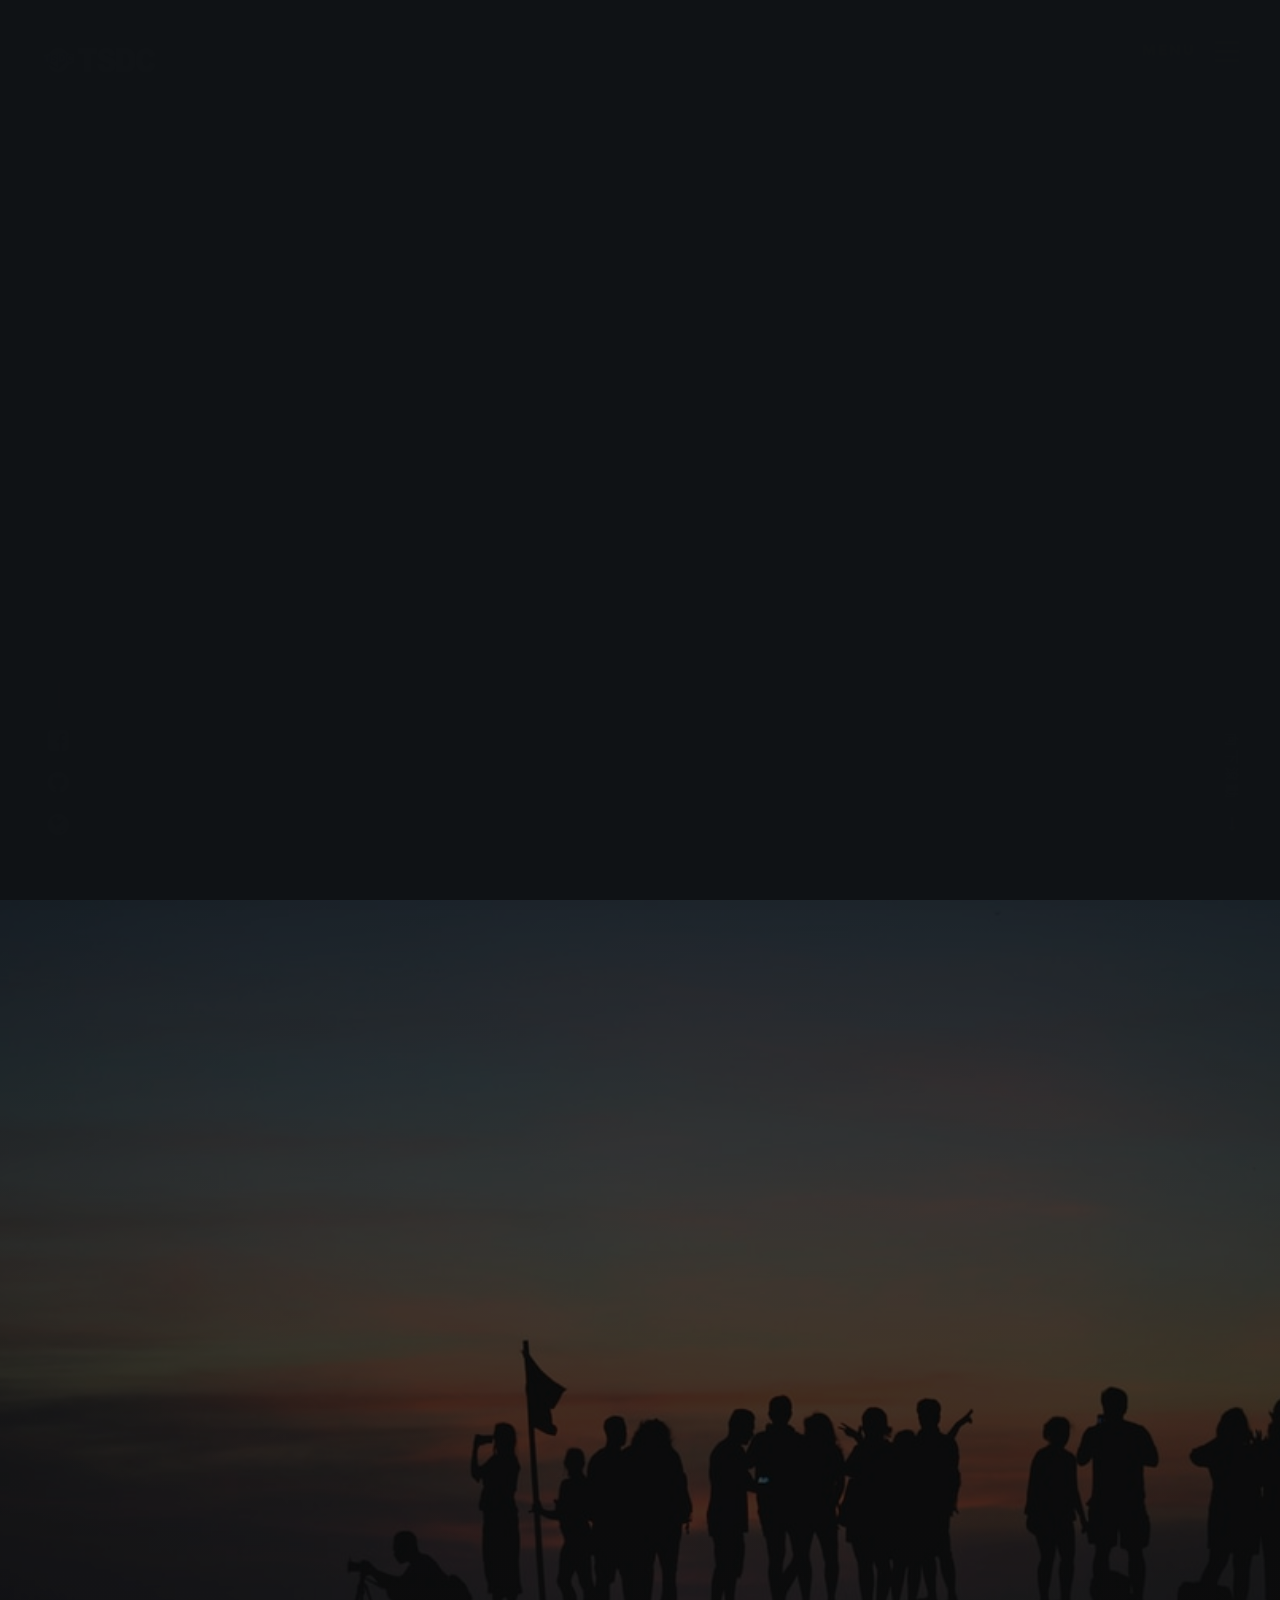
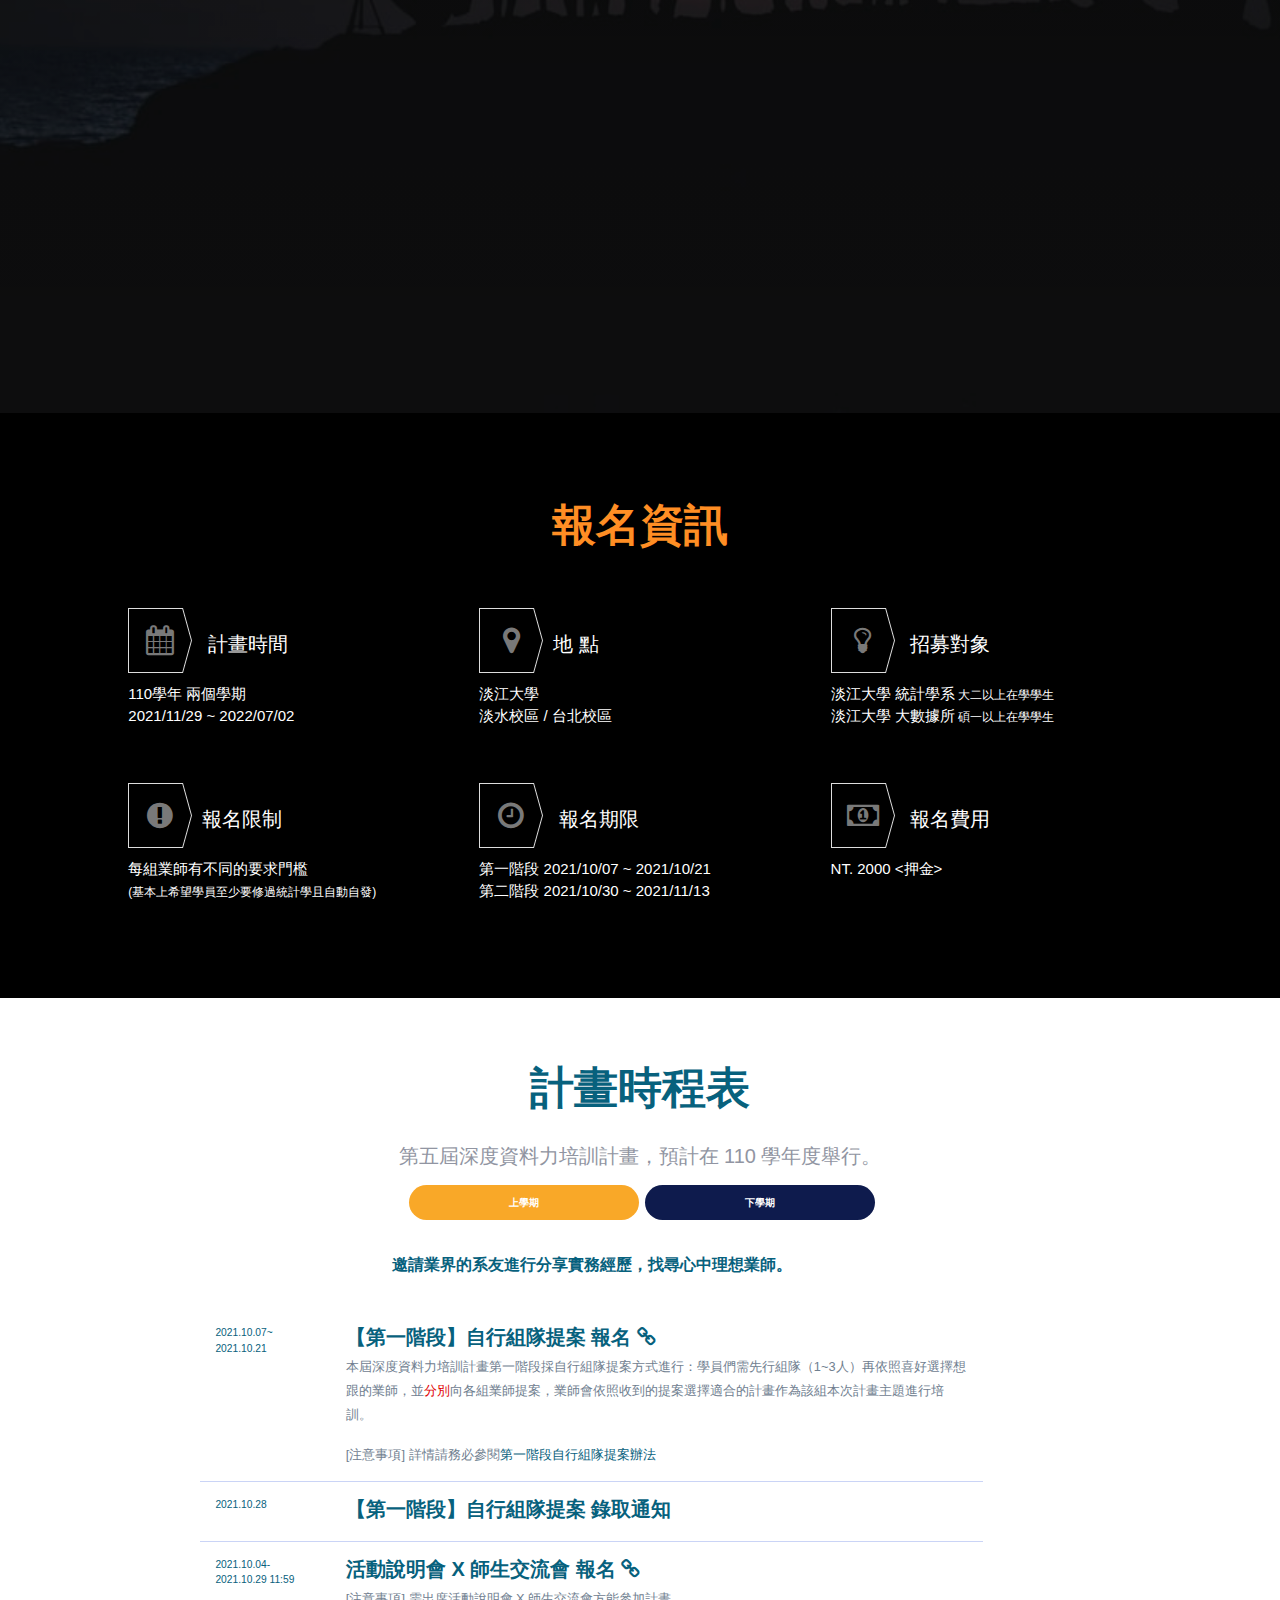
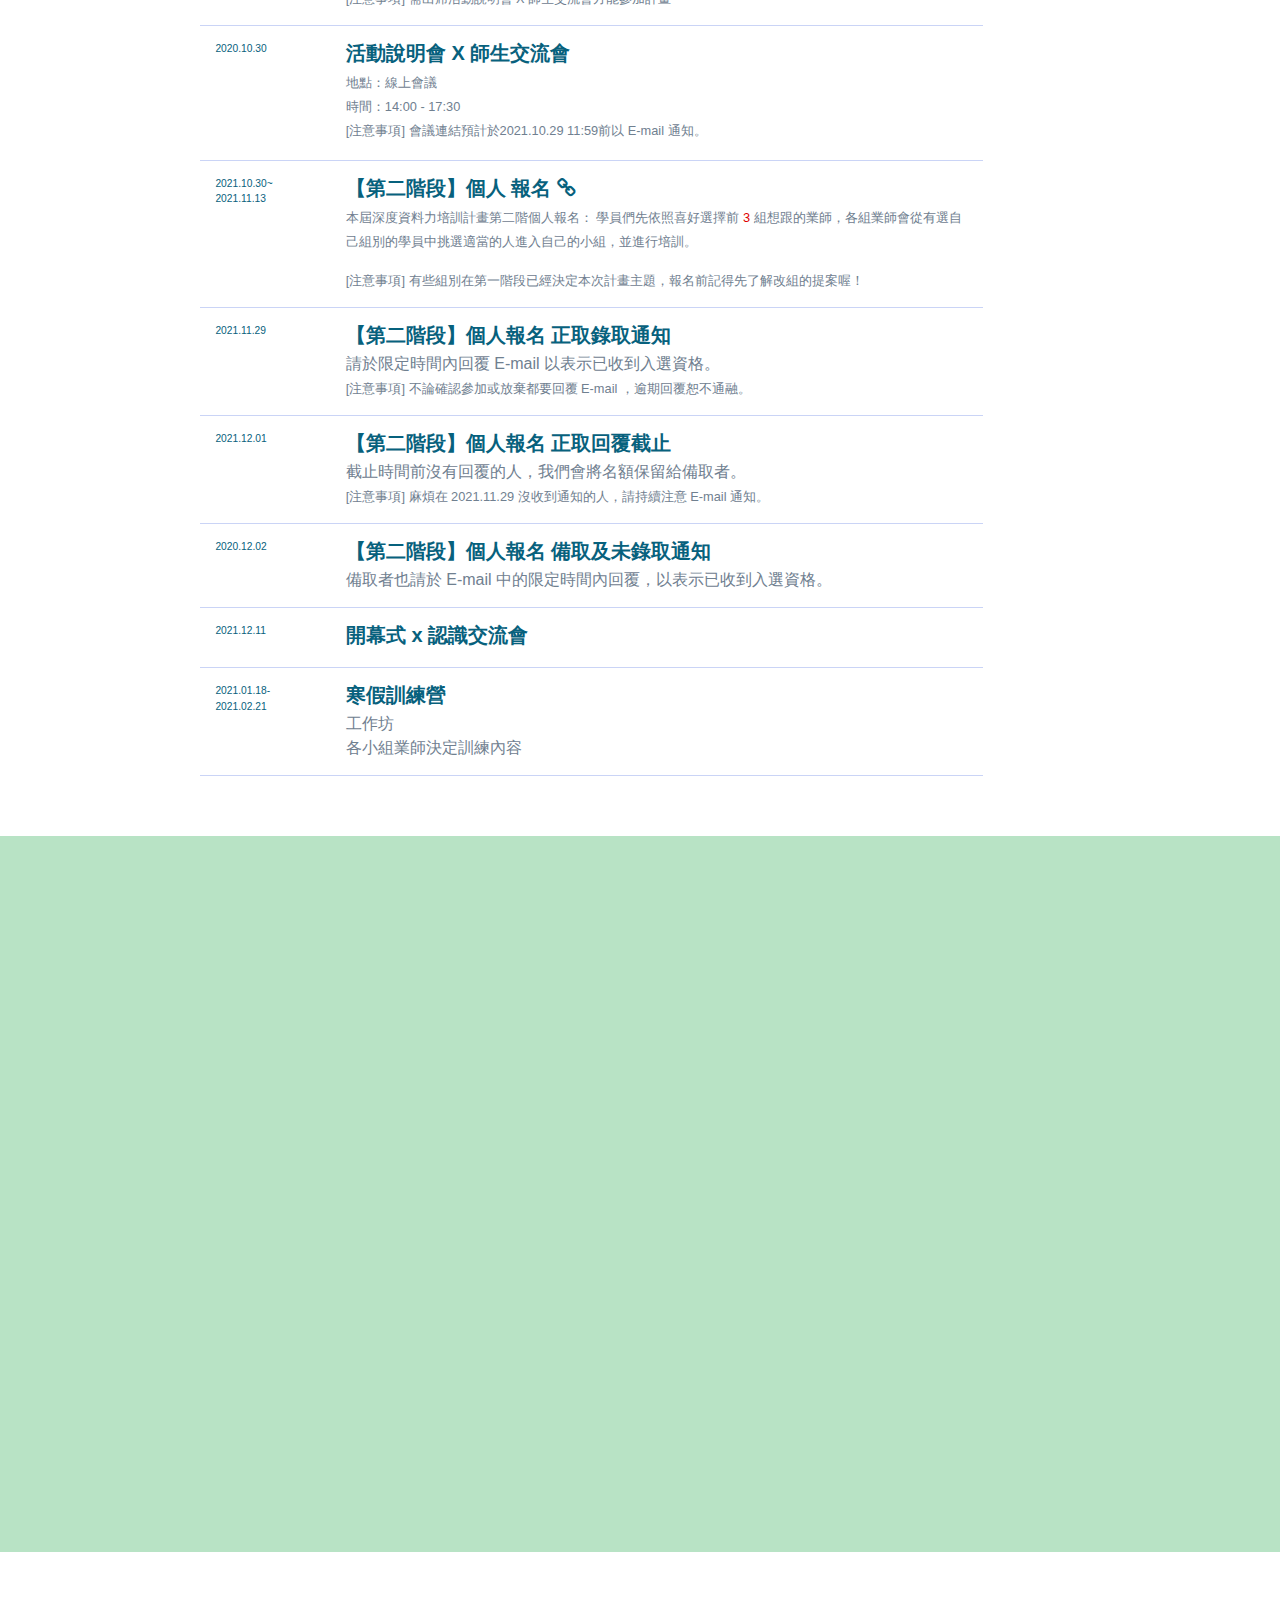
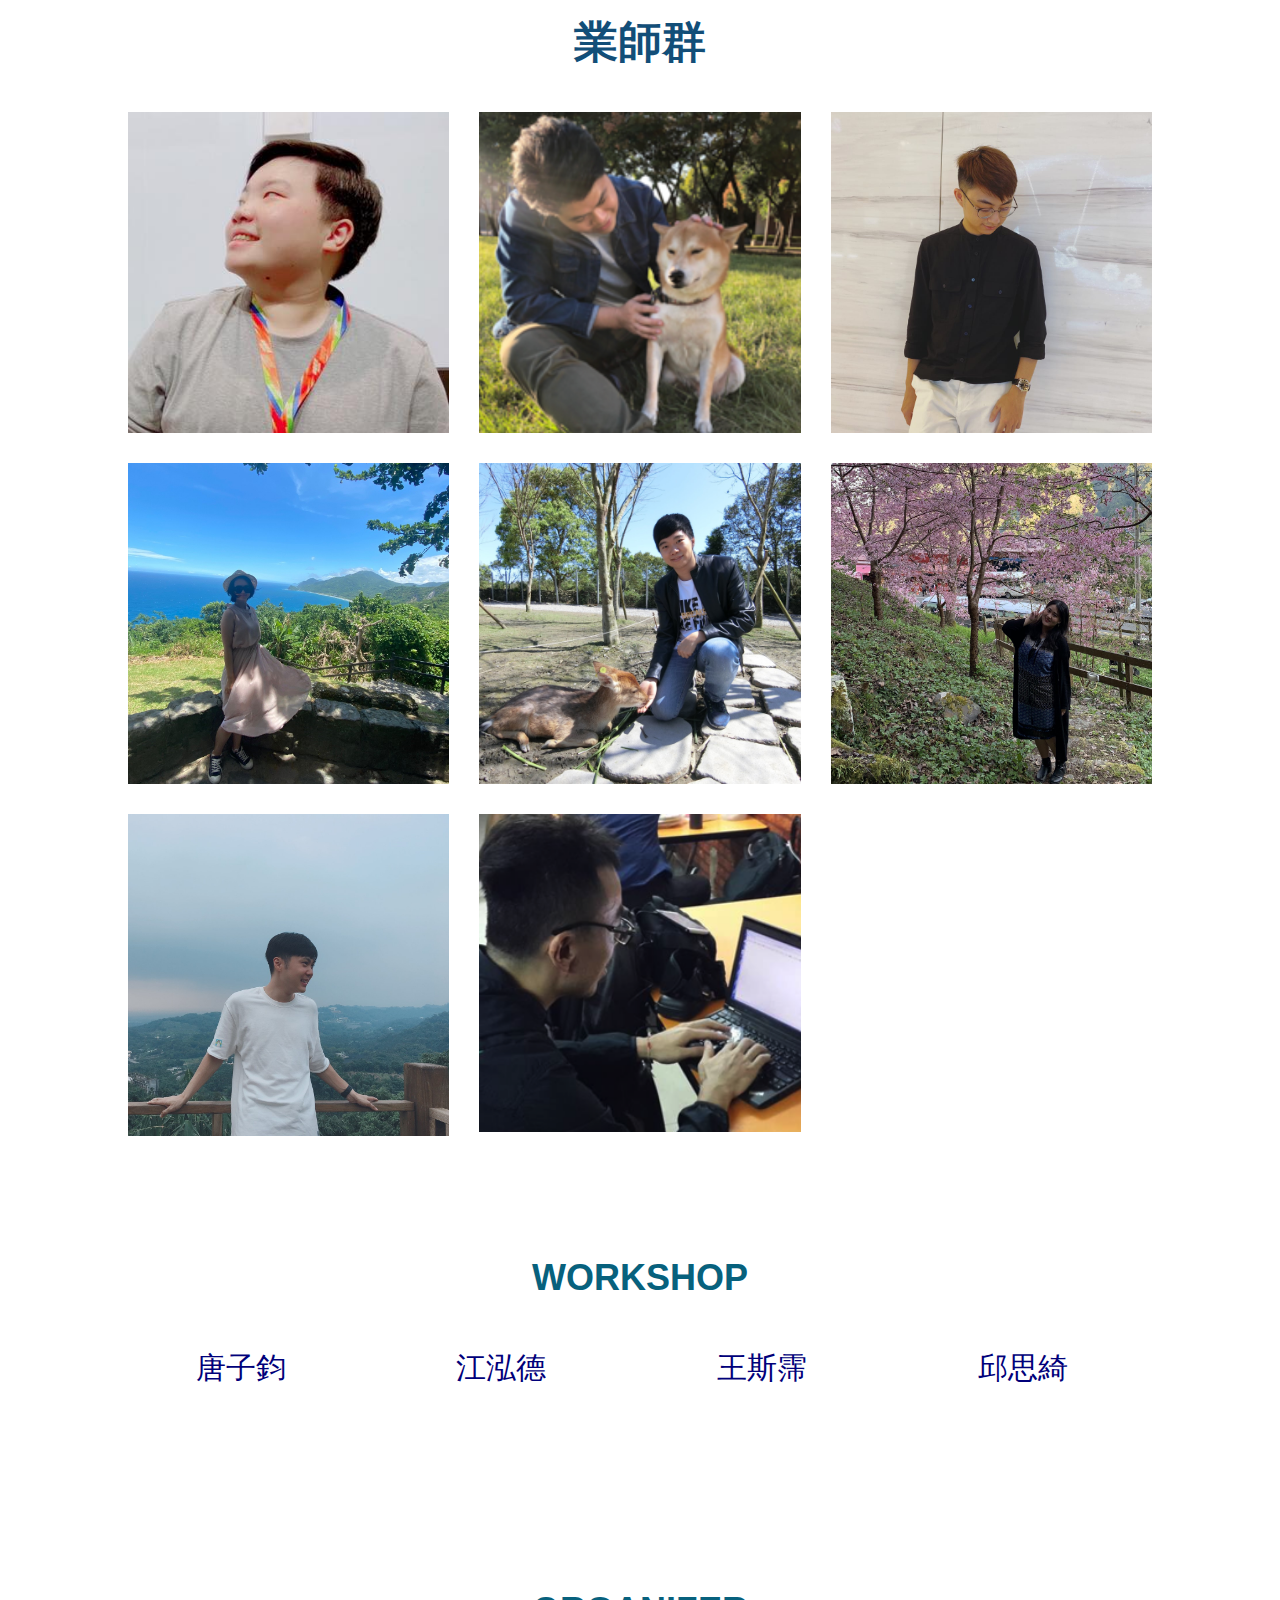
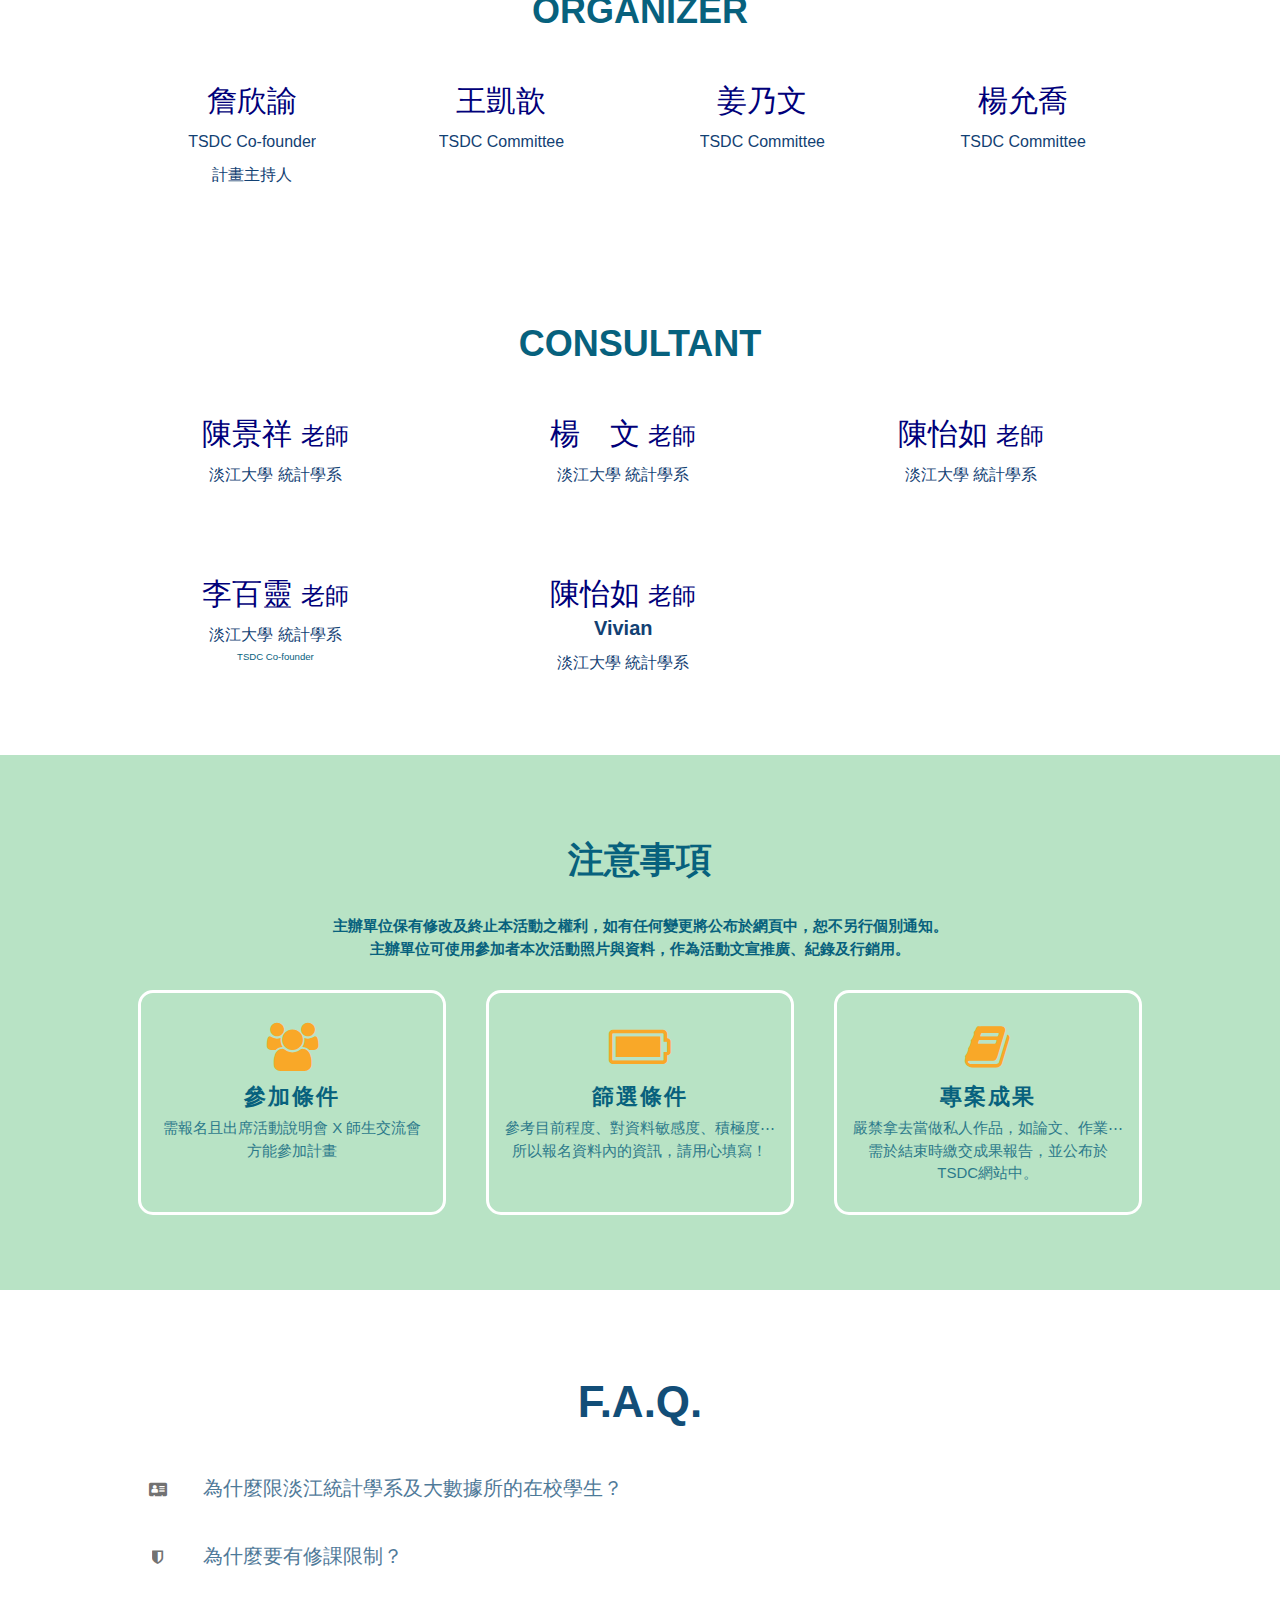
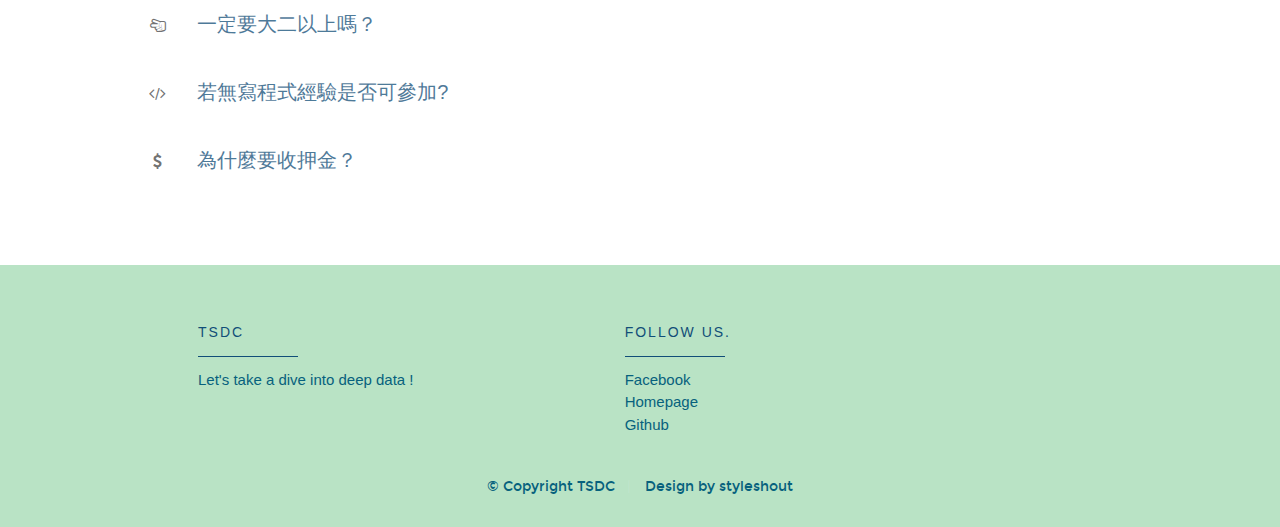
==== commit 227c462d: "更改交流會報名時間" ====
--- a/index.html
+++ b/index.html
@@ -383,7 +383,7 @@
             </div>
             
             <div class="row schedule-item">
-              <div class="col-md-2"><time>2021.10.04-<br>2021.10.23</time></div>
+              <div class="col-md-2"><time>2021.10.04-<br>2021.10.29 11:59</time></div>
               <div class="col-md-10">
                 <h4>活動說明會 X 師生交流會 報名 <a href="https://forms.gle/24m2YJV36sM28bCj7" class="fa fa-link"></a></h4>
                 <p><small>
@@ -399,7 +399,7 @@
                 <p><small>
                   地點：線上會議<br>
                   時間：14:00 - 17:30<br>
-                  [注意事項] 會議連結預計於<time>2021.10.??</time>以 E-mail 通知。
+                  [注意事項] 會議連結預計於<time>2021.10.29 11:59</time>前以 E-mail 通知。
                 </small></p>
               </div>
             </div>
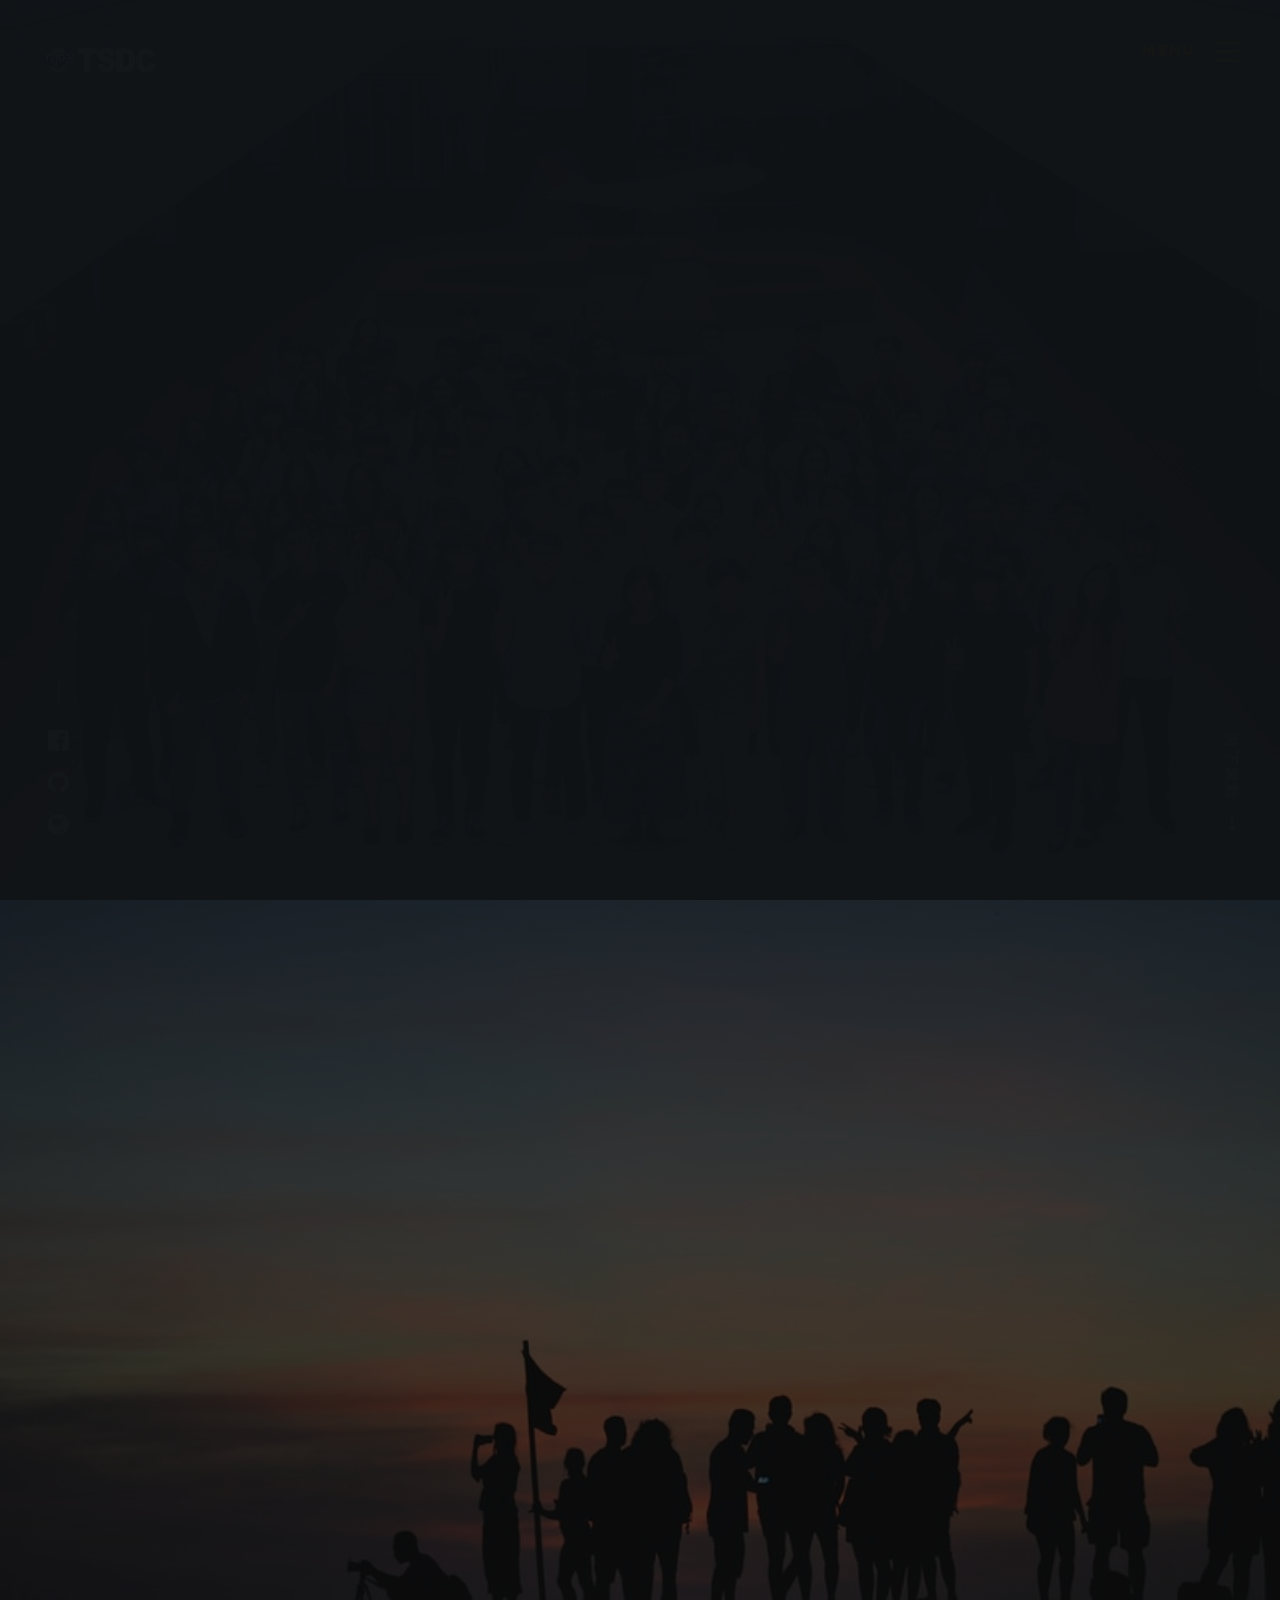
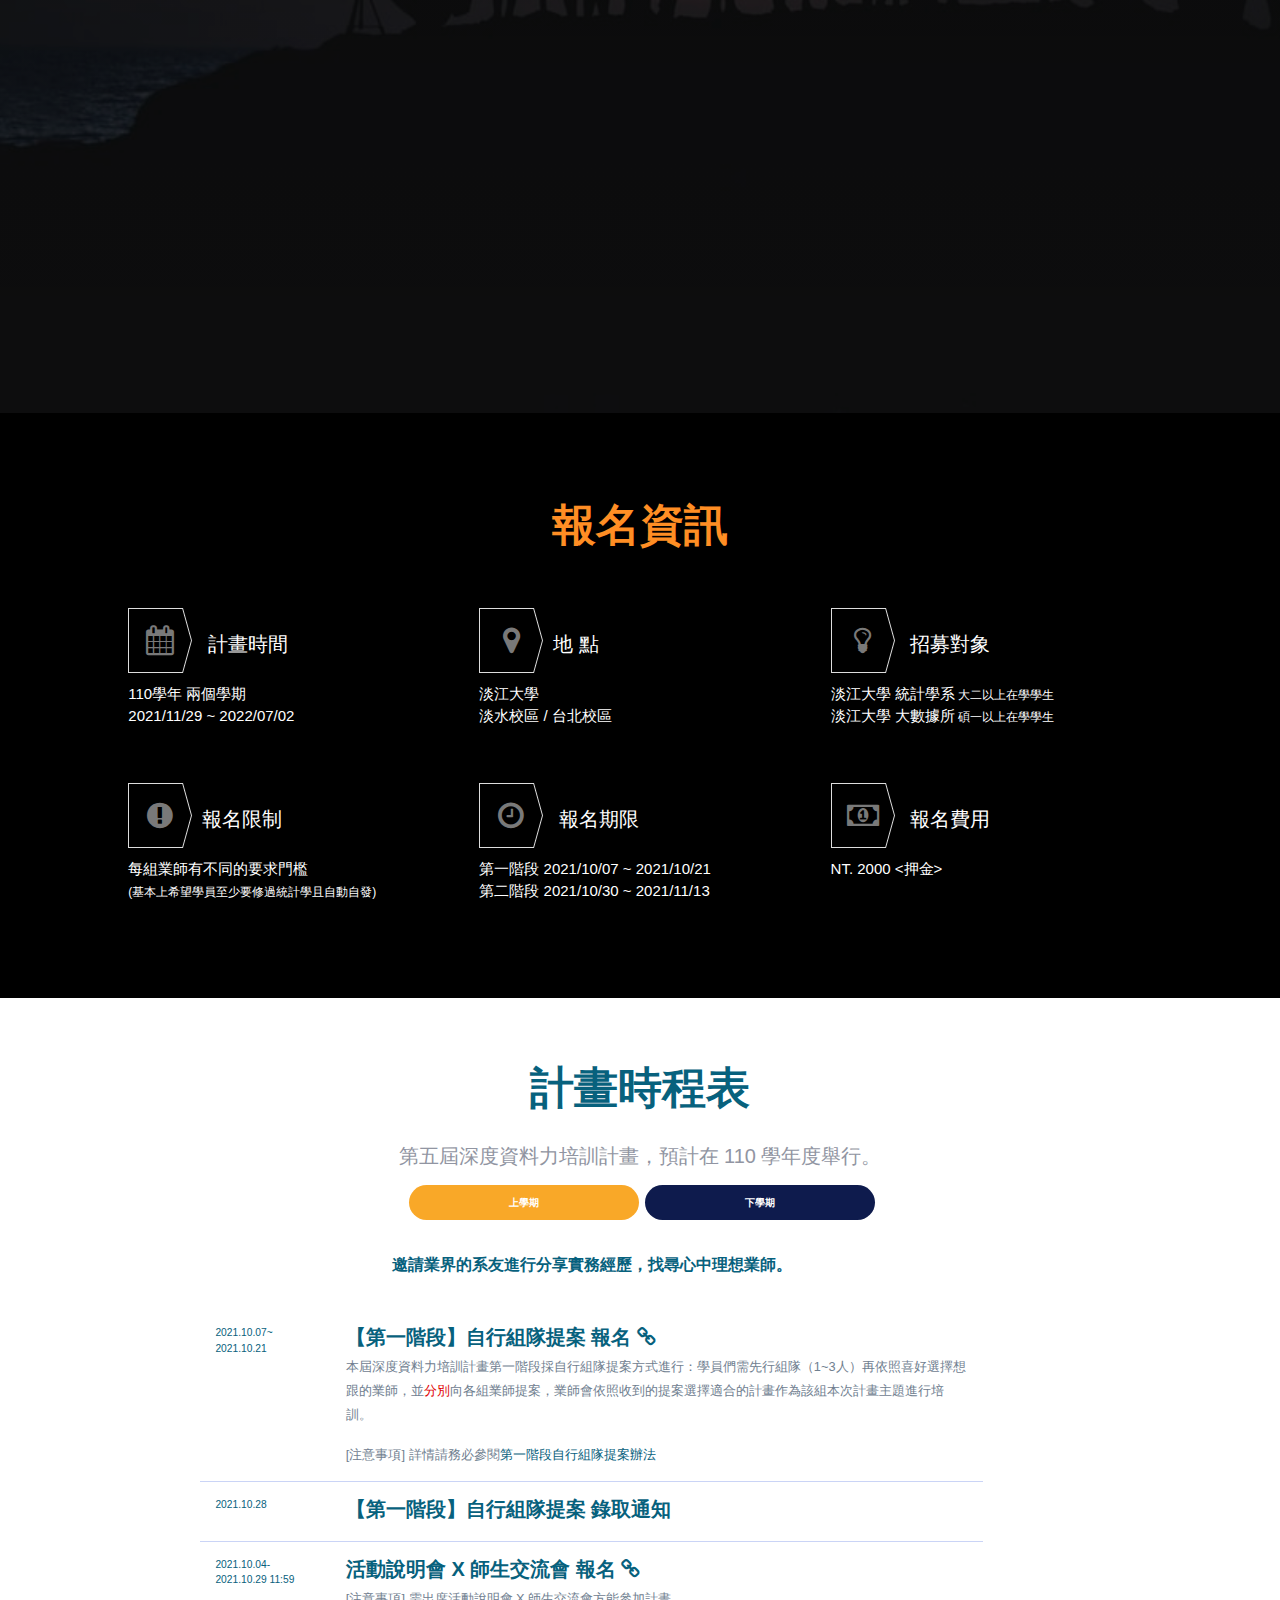
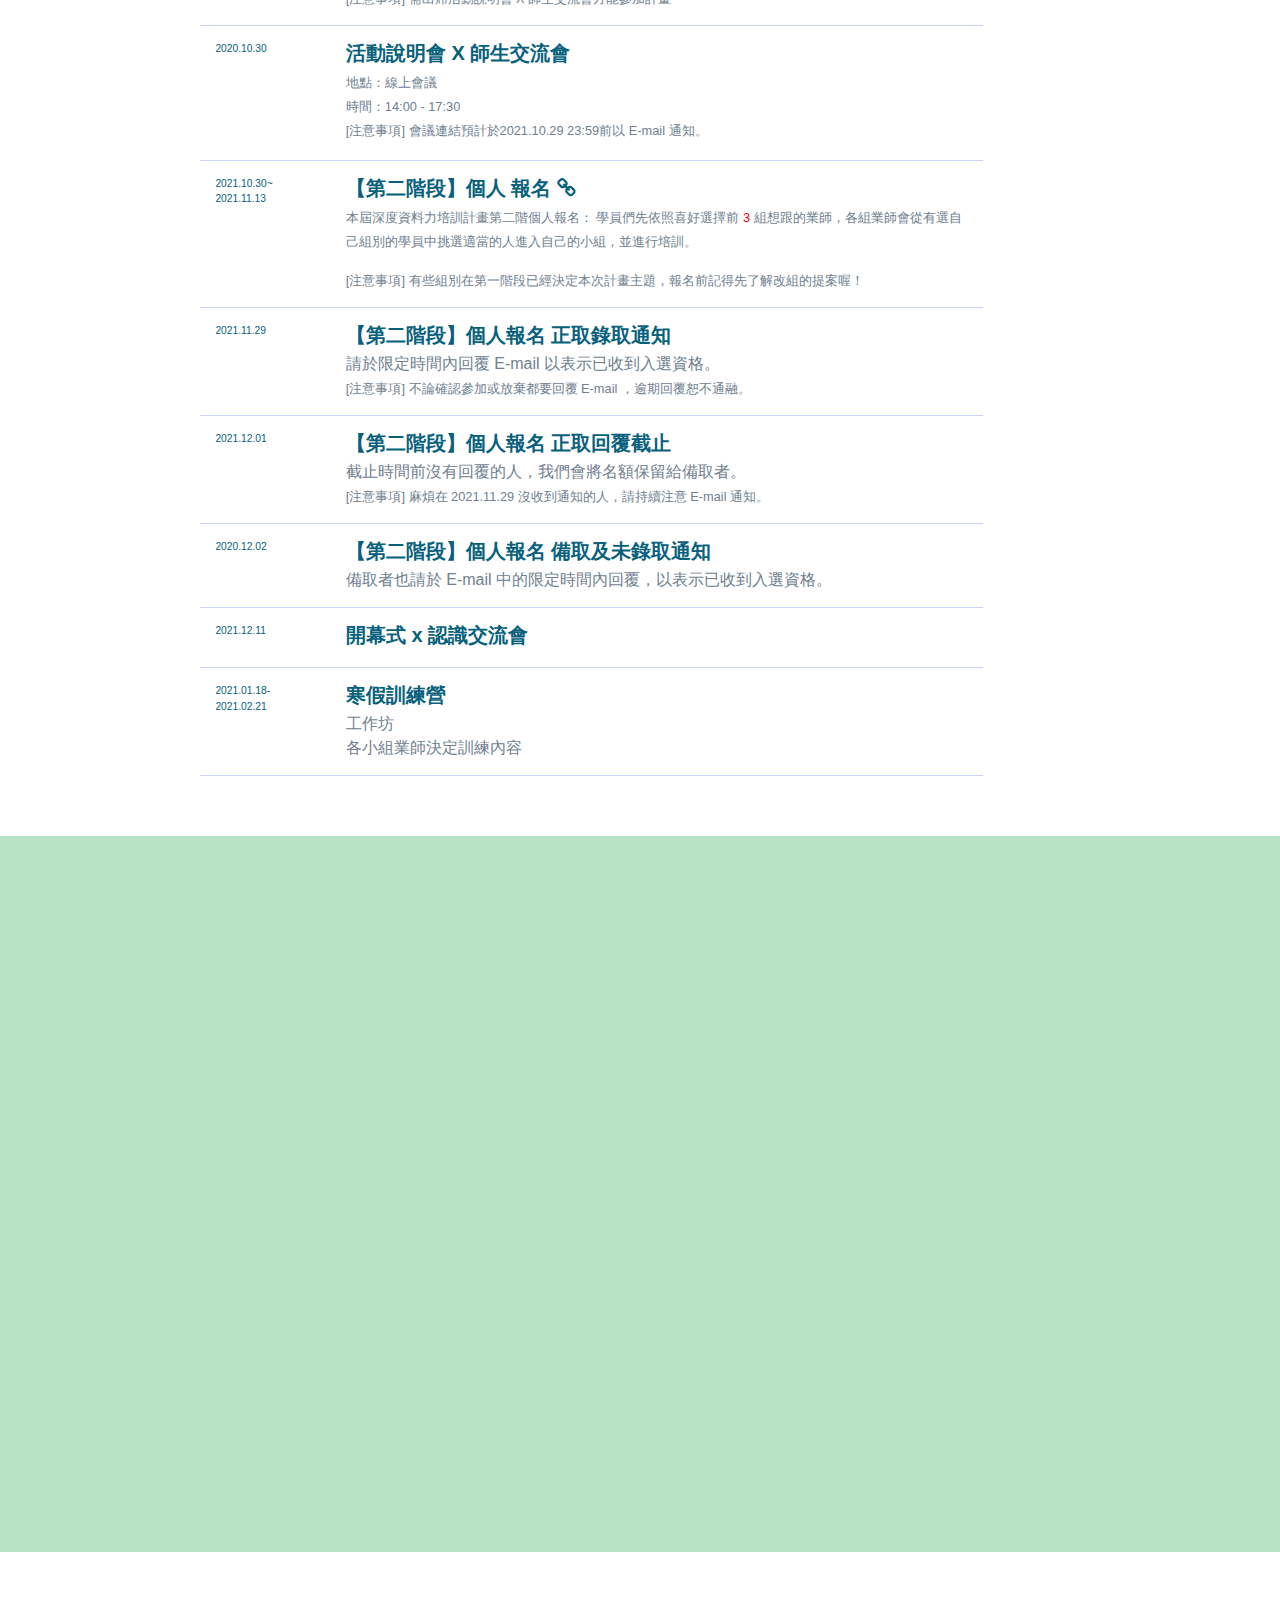
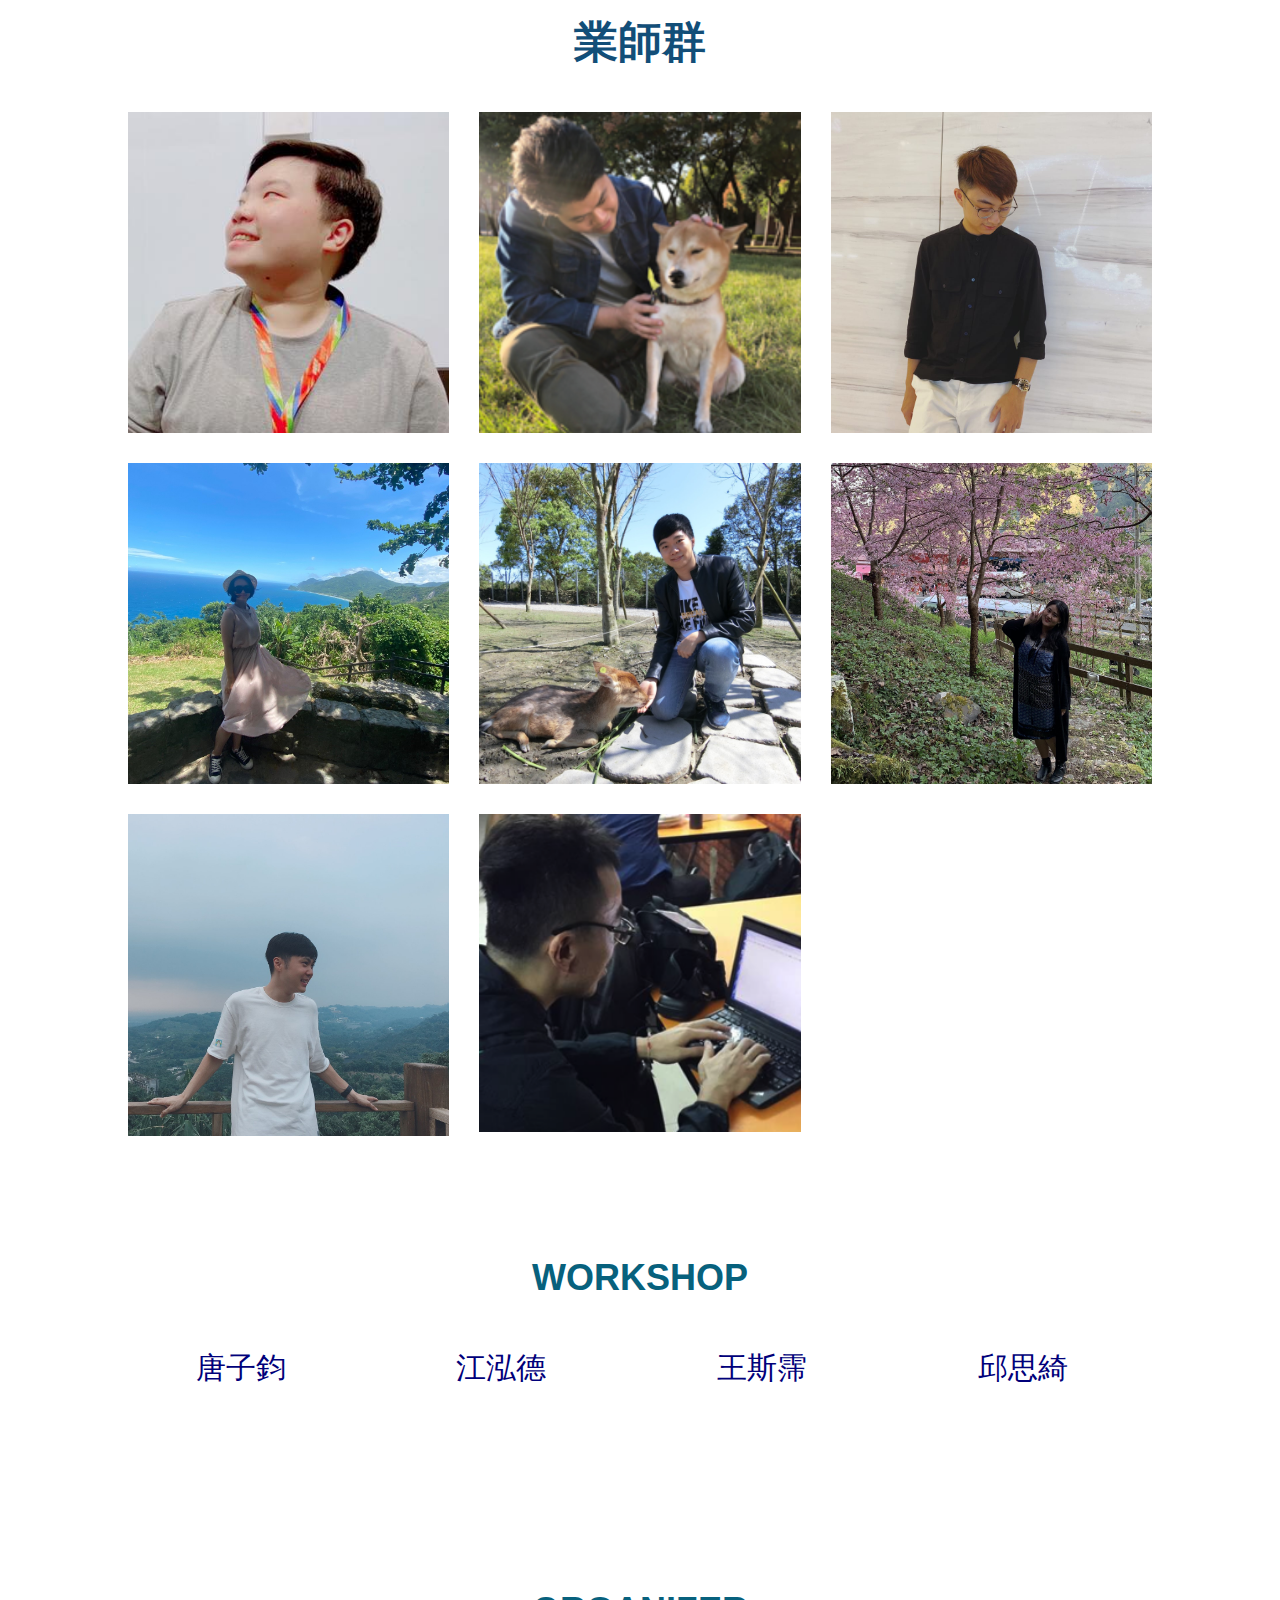
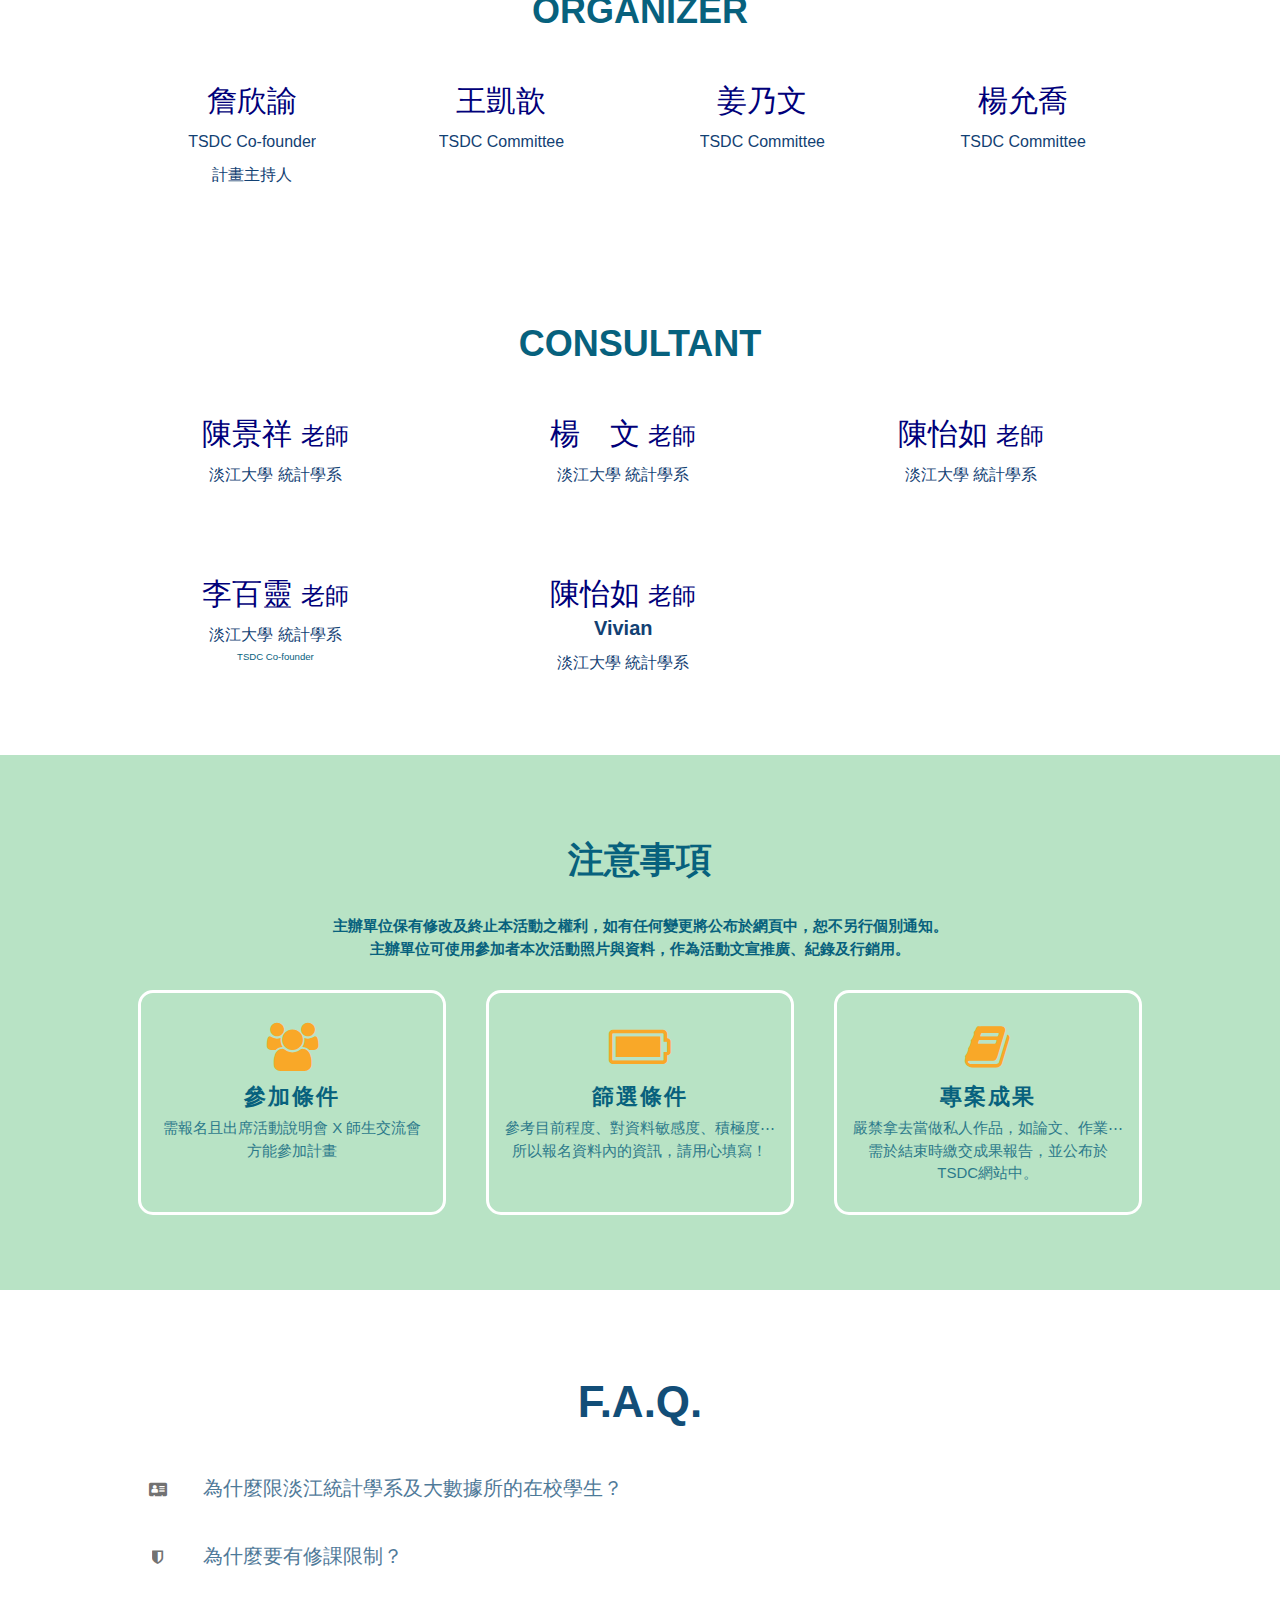
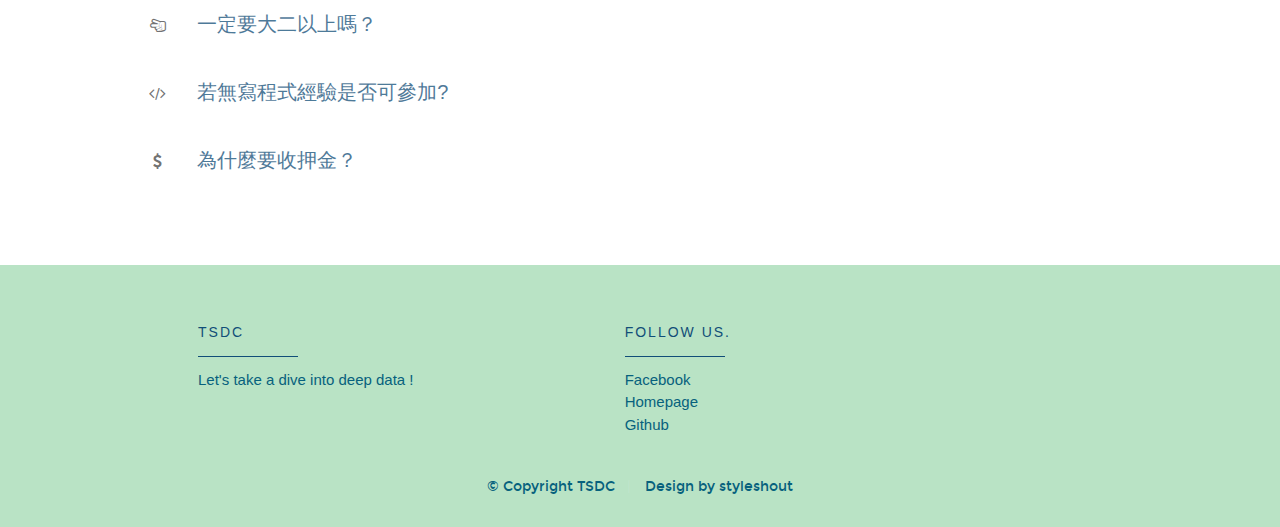
==== commit 179debb9: "update email time" ====
--- a/index.html
+++ b/index.html
@@ -399,7 +399,7 @@
                 <p><small>
                   地點：線上會議<br>
                   時間：14:00 - 17:30<br>
-                  [注意事項] 會議連結預計於<time>2021.10.29 11:59</time>前以 E-mail 通知。
+                  [注意事項] 會議連結預計於<time>2021.10.29 23:59</time>前以 E-mail 通知。
                 </small></p>
               </div>
             </div>
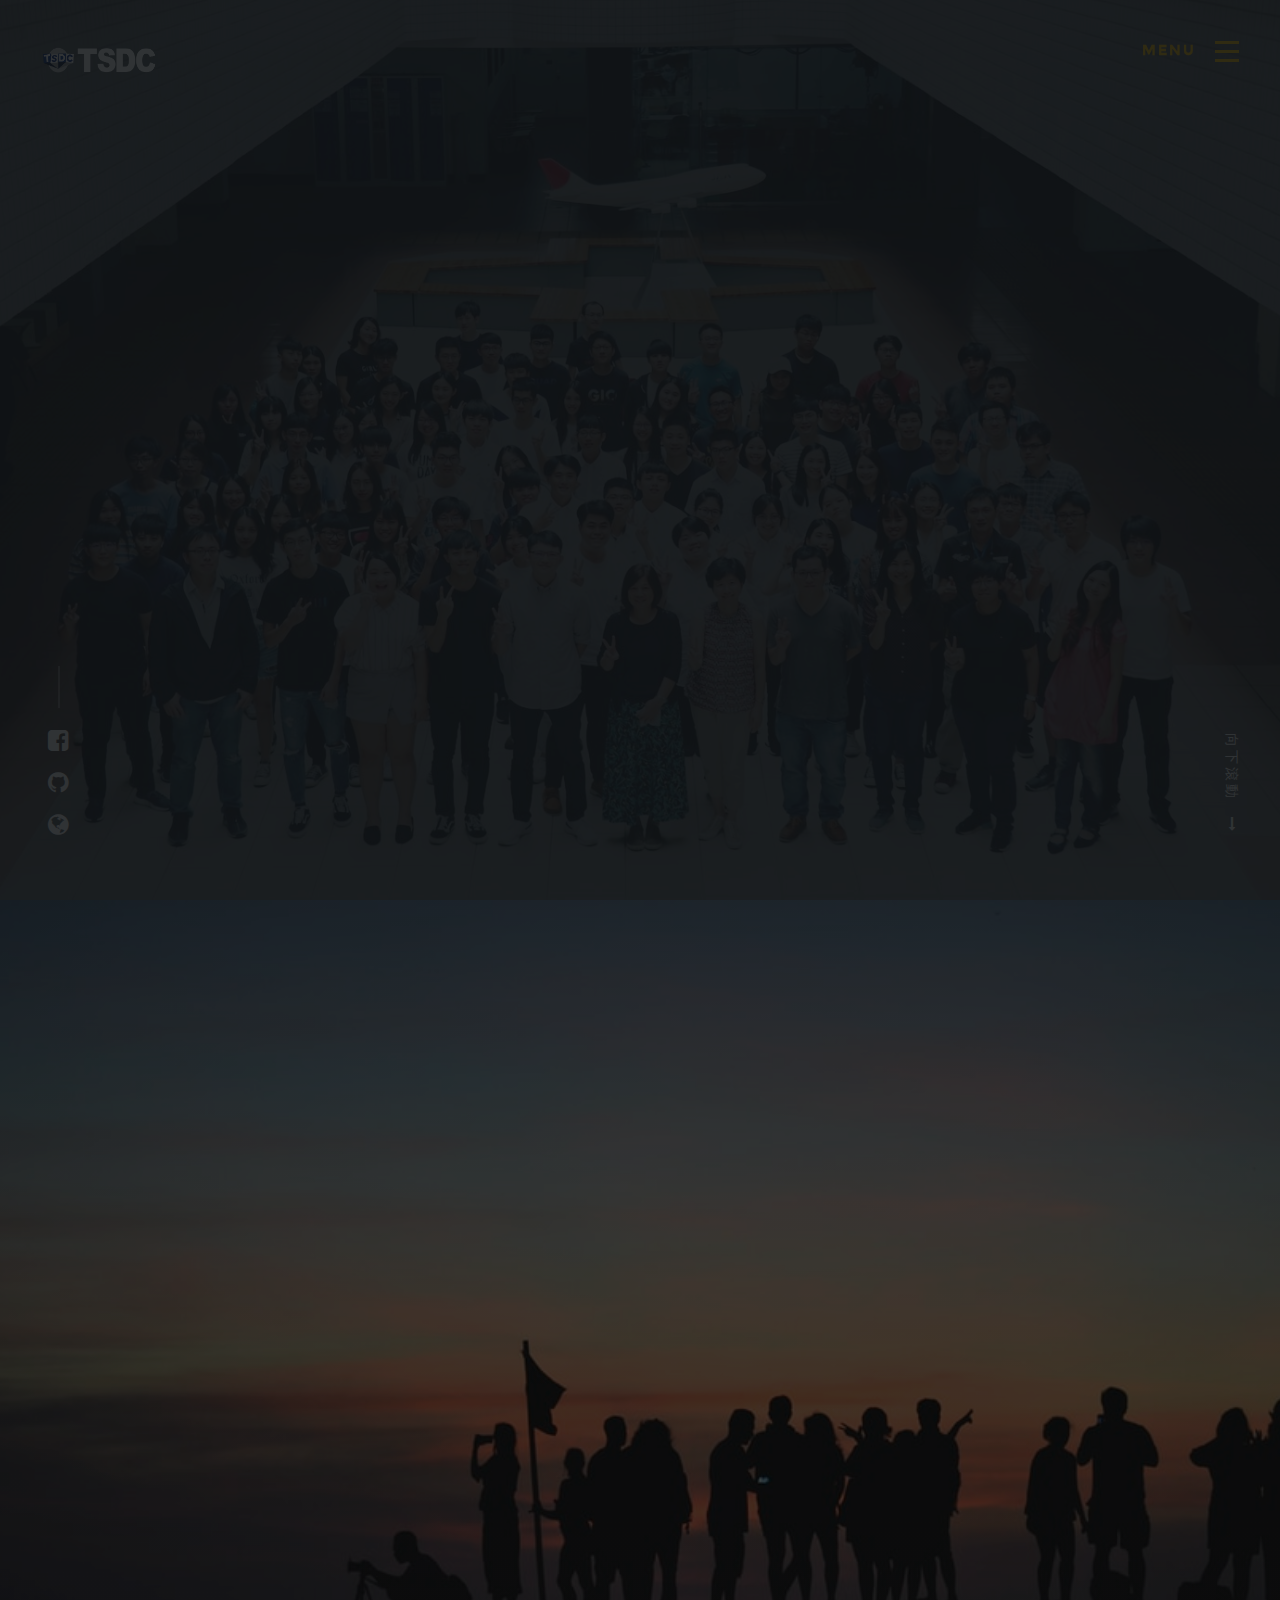
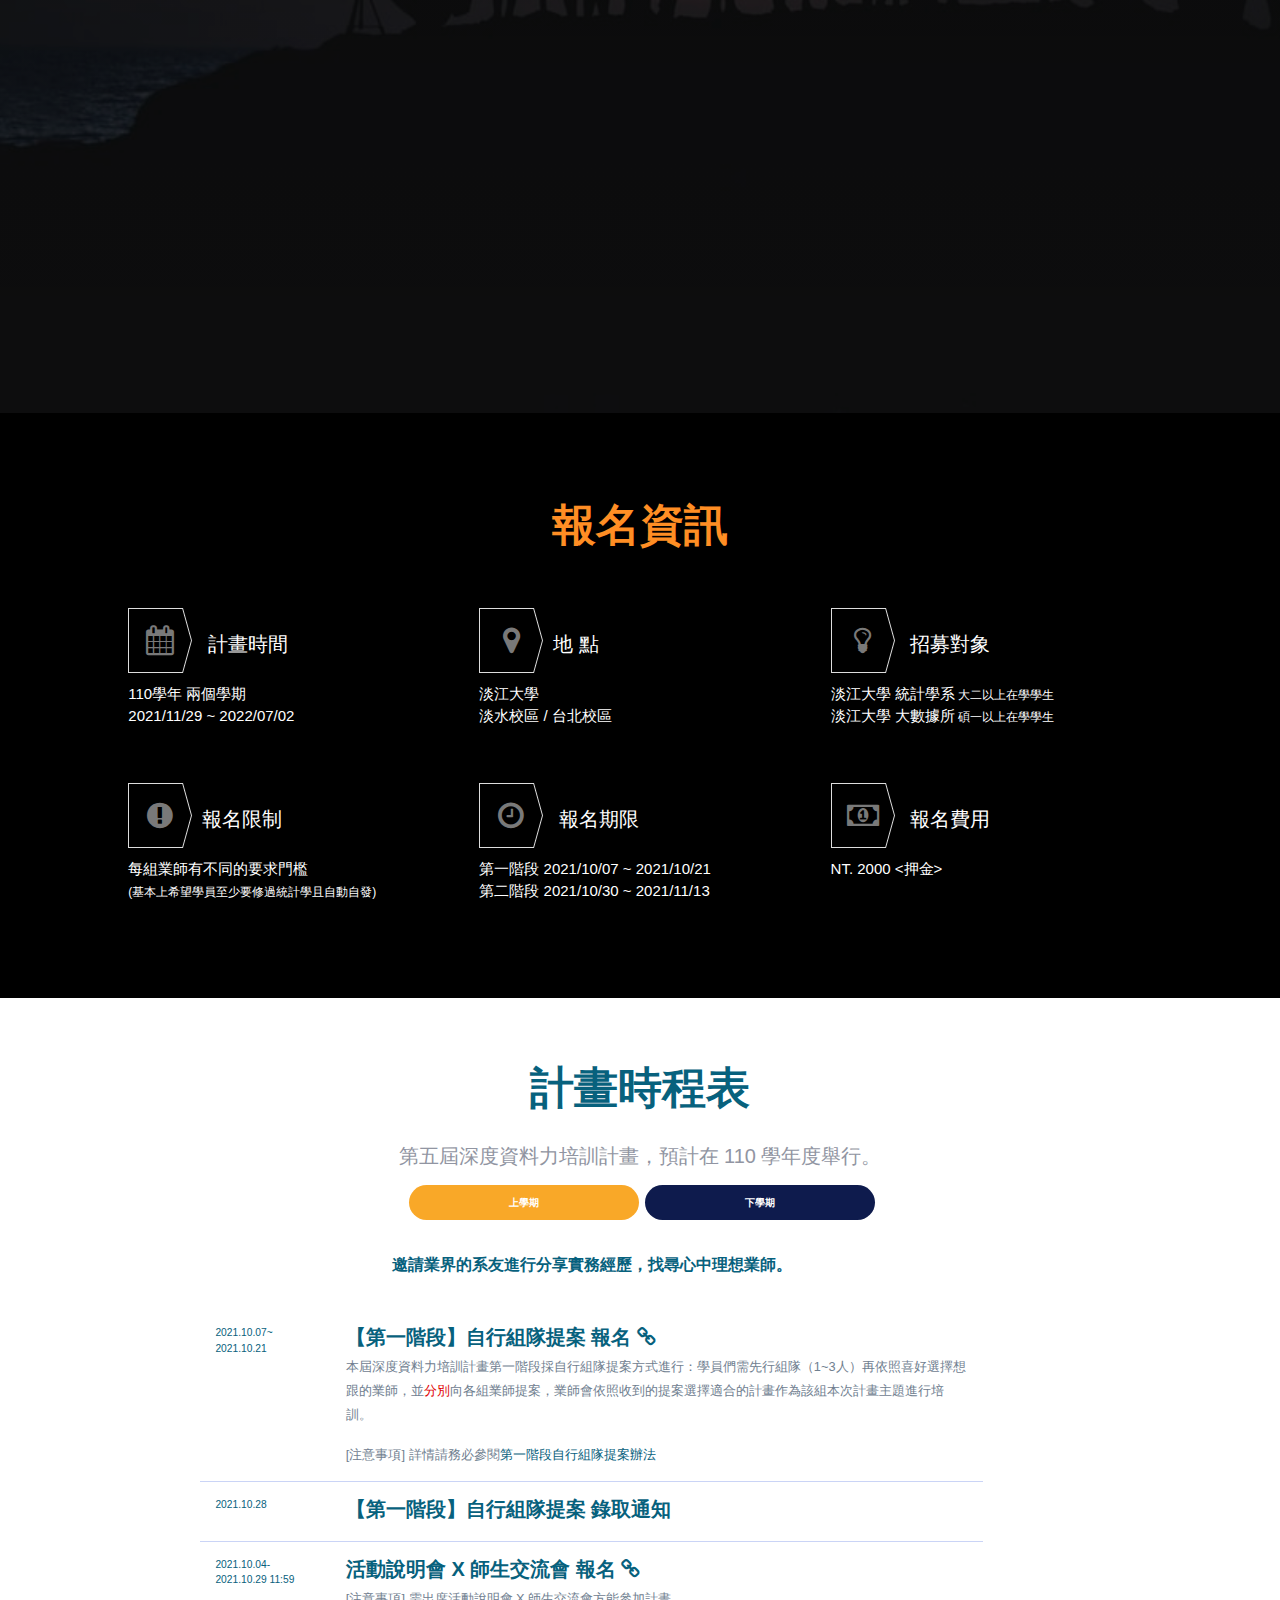
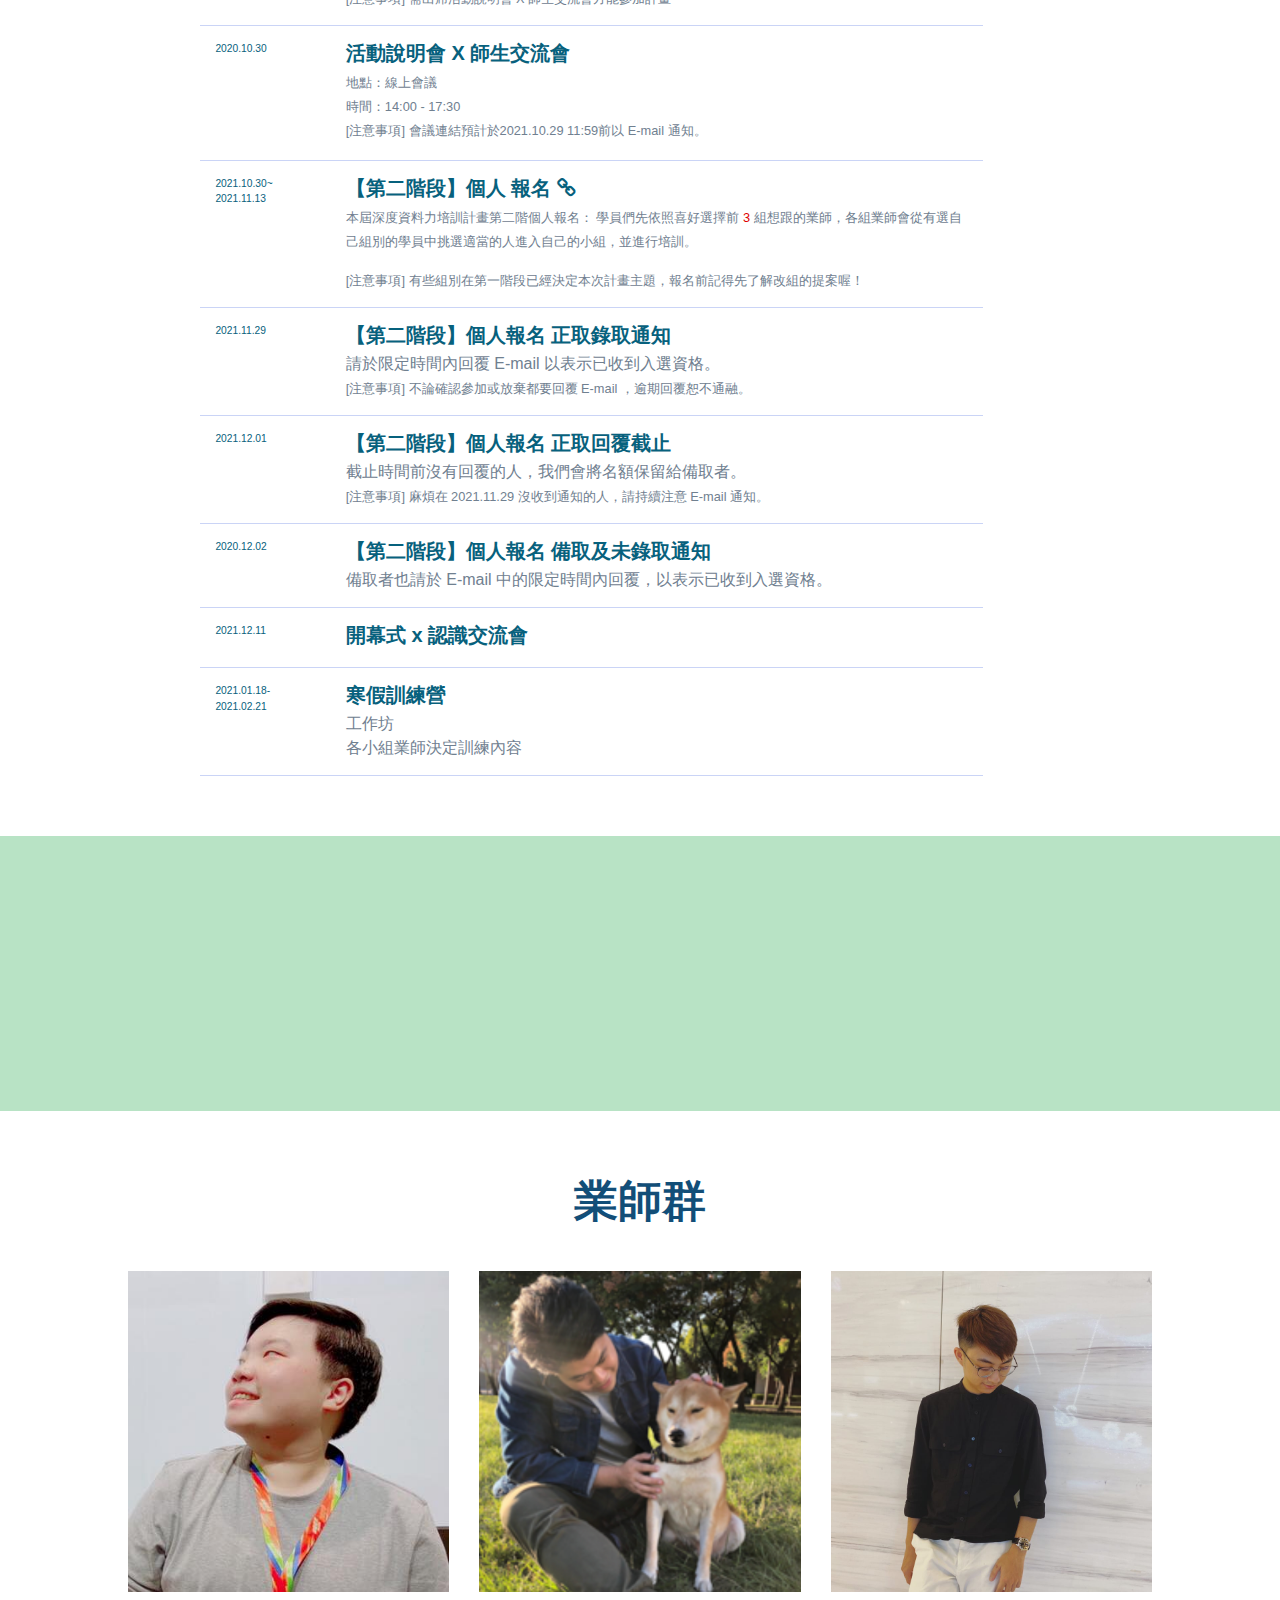
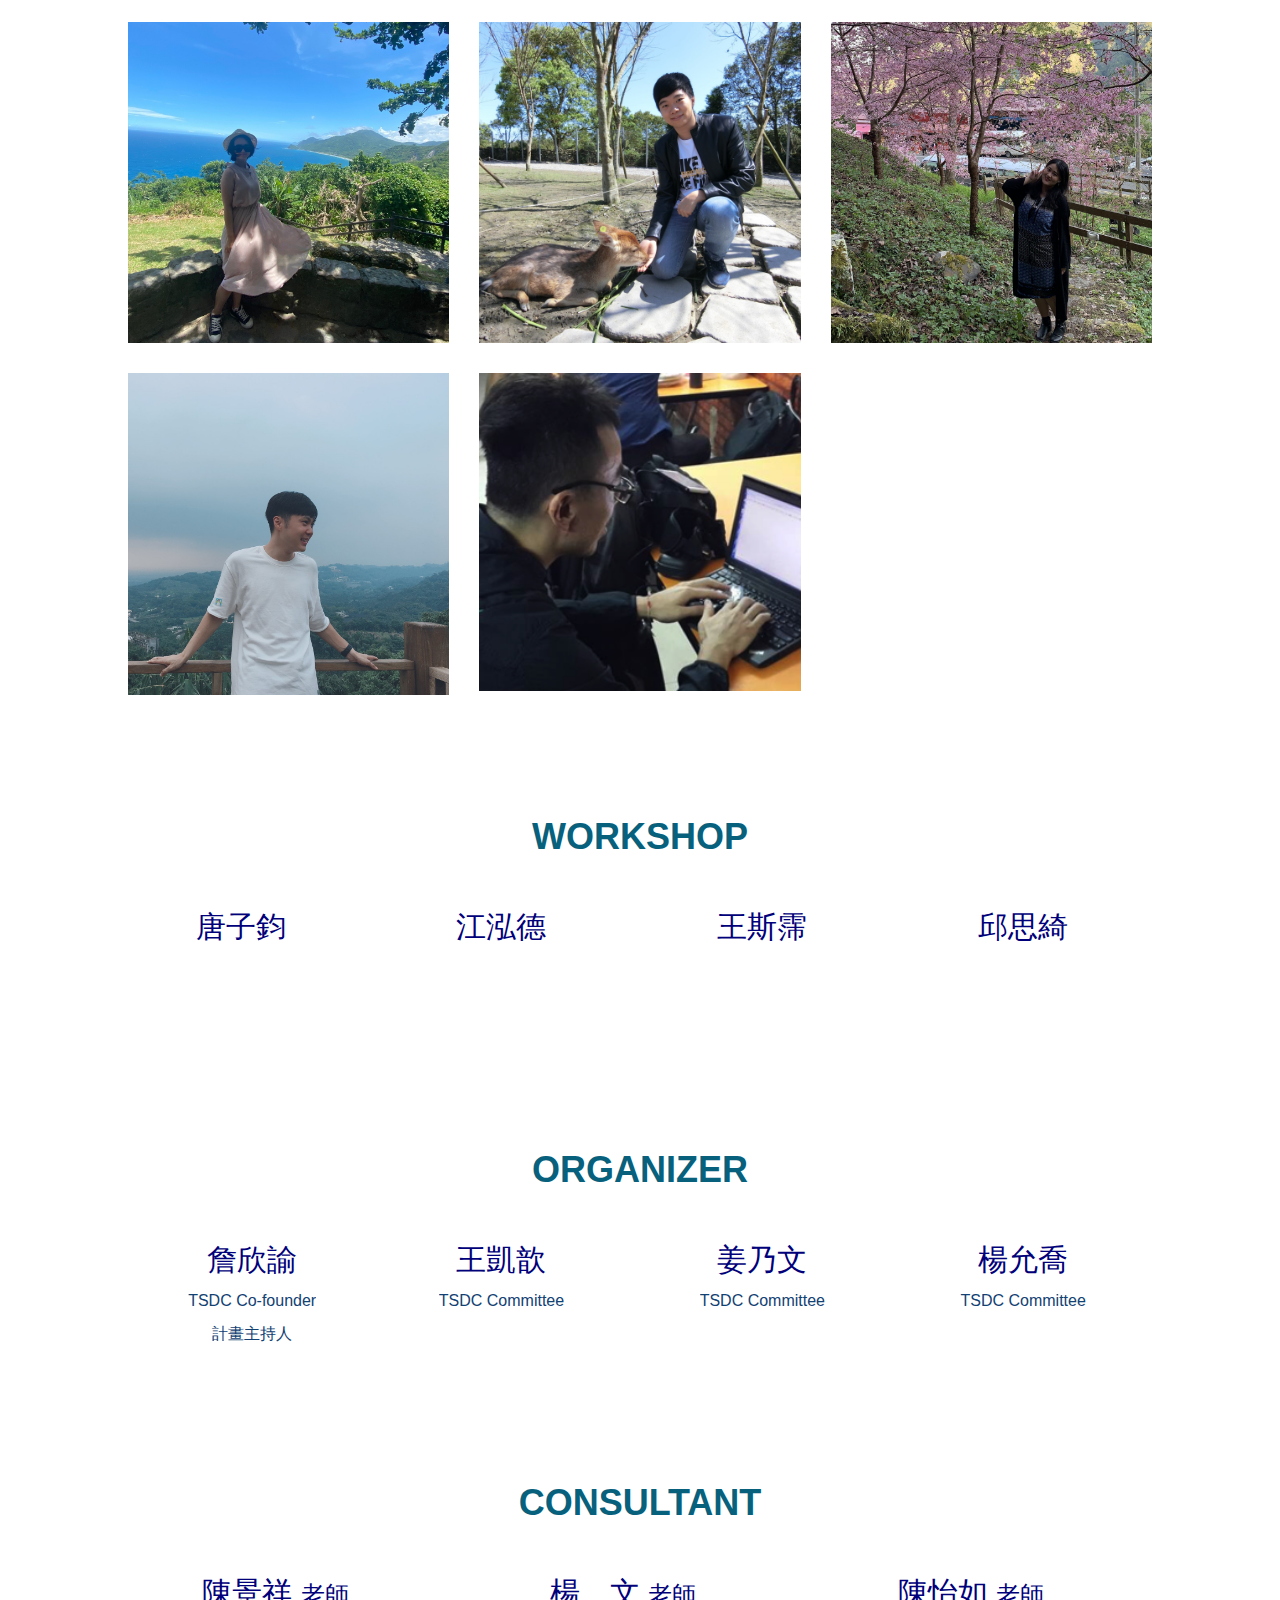
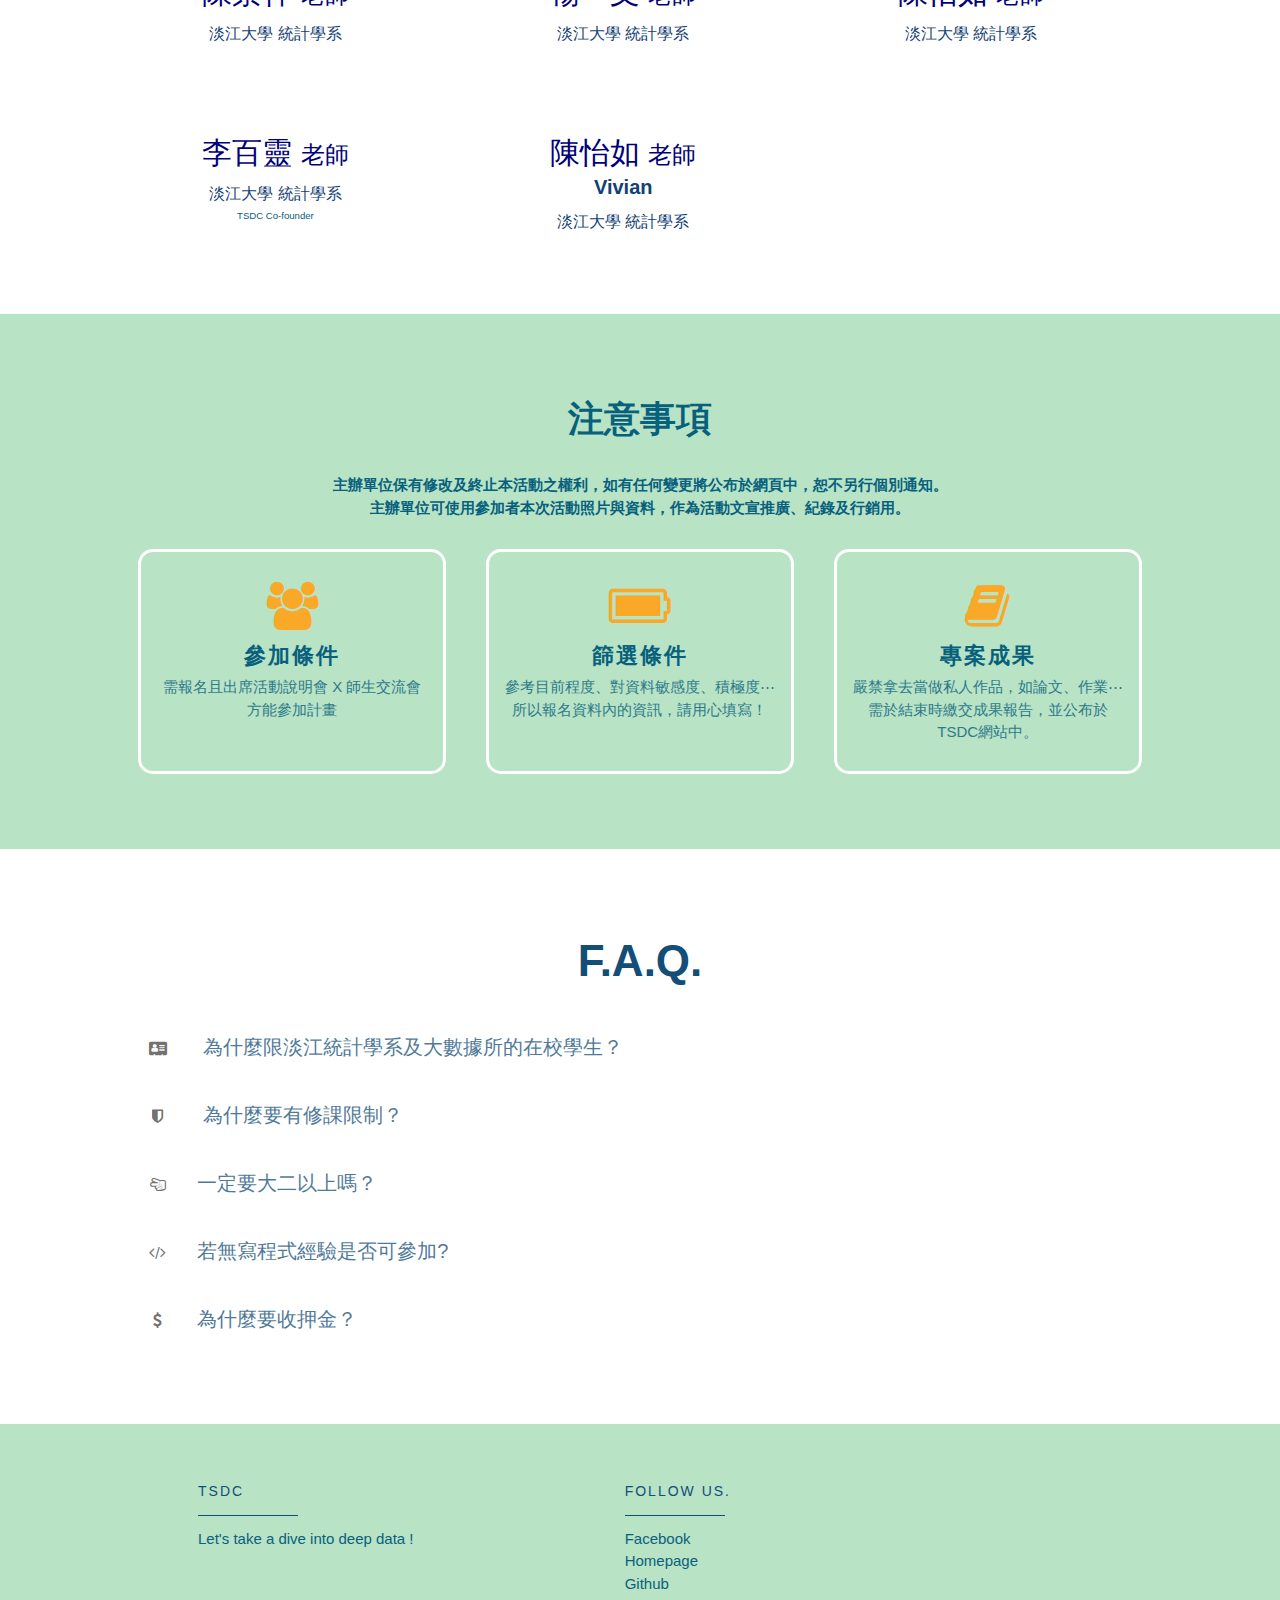
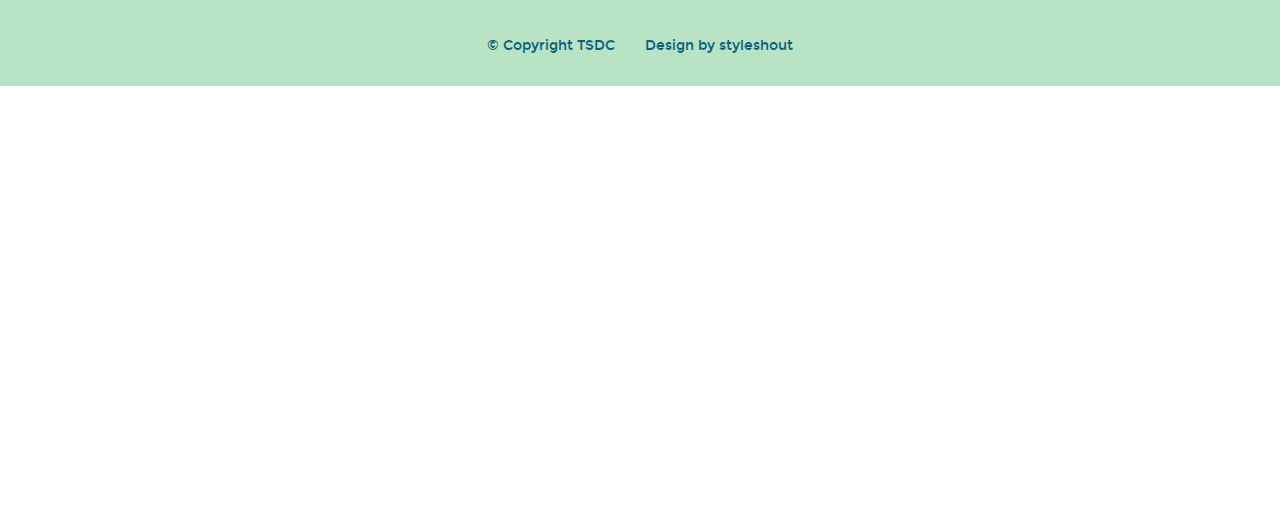
==== commit ba045358: "Admission first stage" ====
--- a/index.html
+++ b/index.html
@@ -125,13 +125,22 @@
                   <a class="button stroke" href="https://forms.gle/24m2YJV36sM28bCj7">
                     師生交流會報名
                   </a>
+                  <!--  
                   <a class="button stroke" href="https://forms.gle/E1m5XuAt8FkDaX1b7">
                     提案報名
                   </a>
+                  -->
+                
                   <a class="button stroke" href="https://forms.gle/yW3ceqPyMzSLCYZY9">
                     個人報名
                   </a>
+                  <br>
+                  <a class="button stroke" href="Admission.html">
+                    [第一階段]提案報名 錄取隊伍及提案內容
+                  </a>
+                  
                 </p>
+                
                   <!--
                   <a class="smoothscroll button stroke" href="https://tkustatdc.github.io/deepdata_program_4th/enroll.html">
 				  					我要報名
@@ -399,7 +408,7 @@
                 <p><small>
                   地點：線上會議<br>
                   時間：14:00 - 17:30<br>
-                  [注意事項] 會議連結預計於<time>2021.10.29 23:59</time>前以 E-mail 通知。
+                  [注意事項] 會議連結預計於<time>2021.10.29 11:59</time>前以 E-mail 通知。
                 </small></p>
               </div>
             </div>
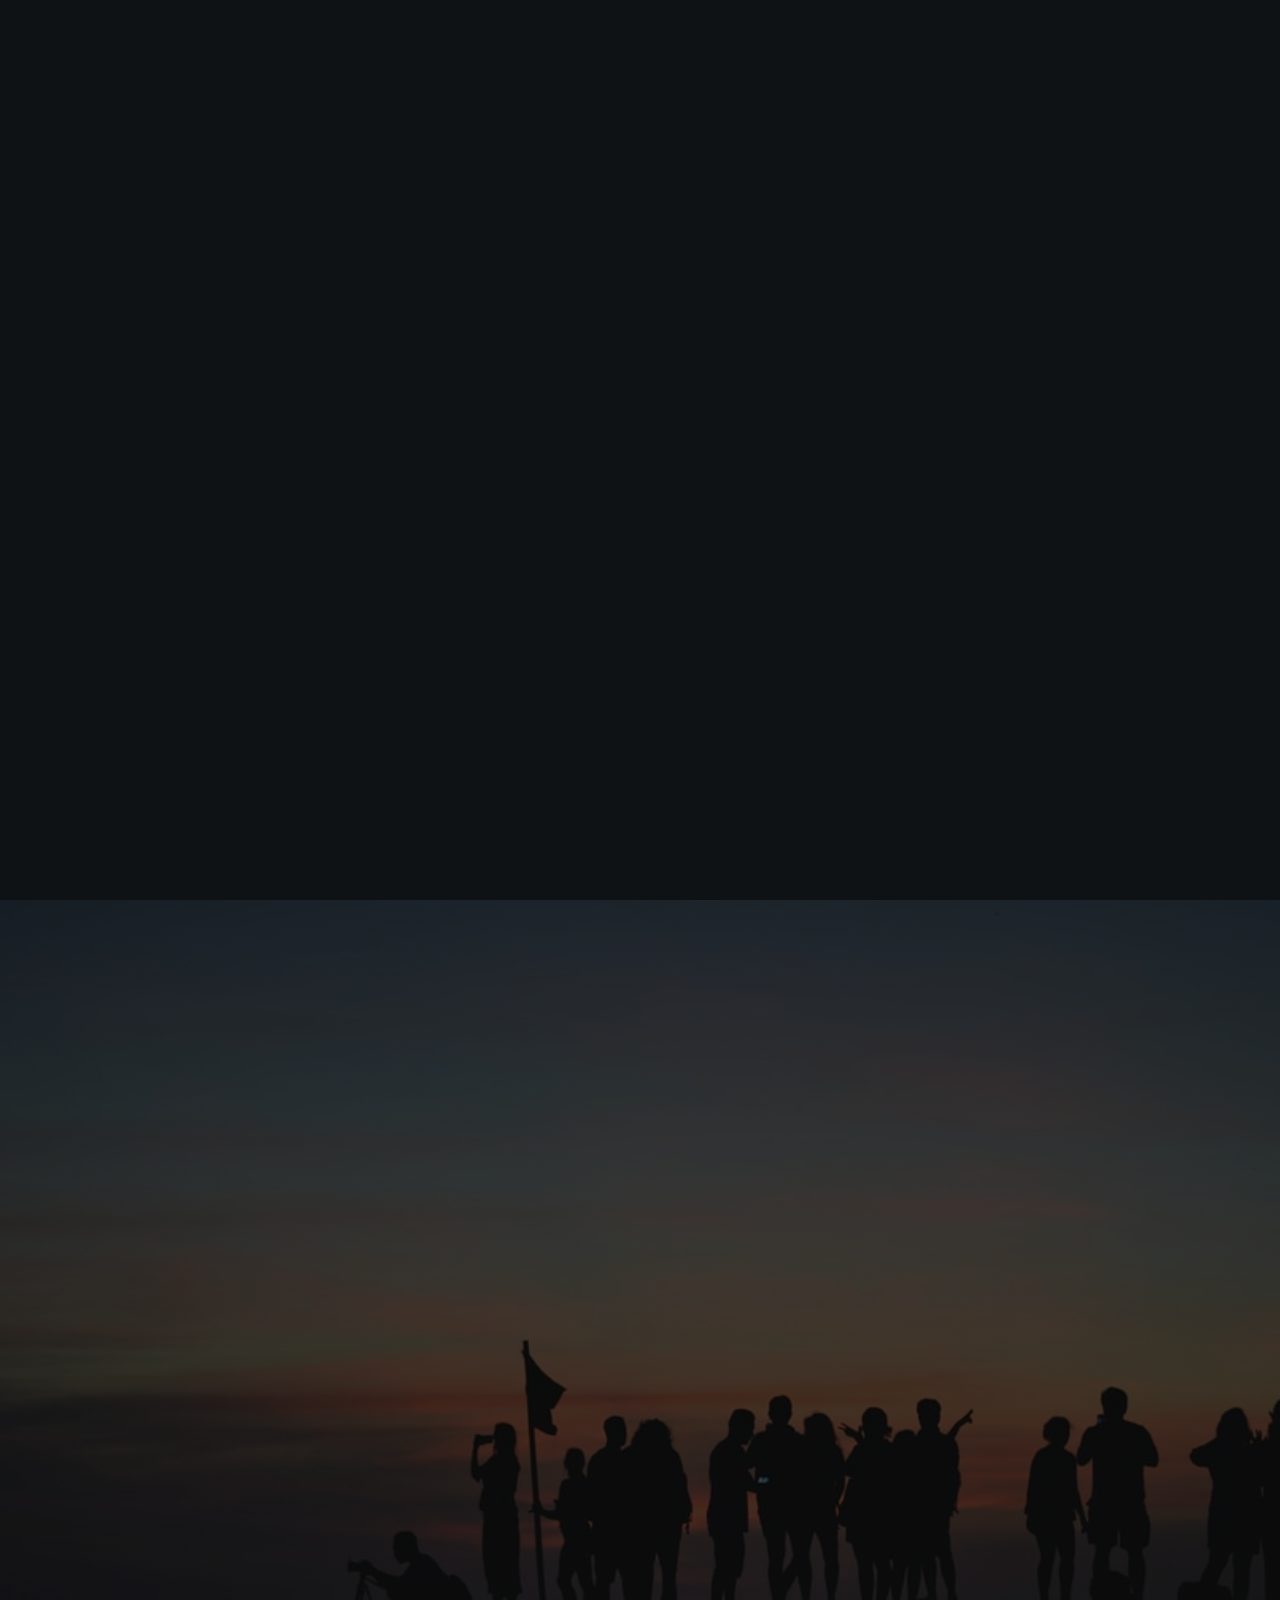
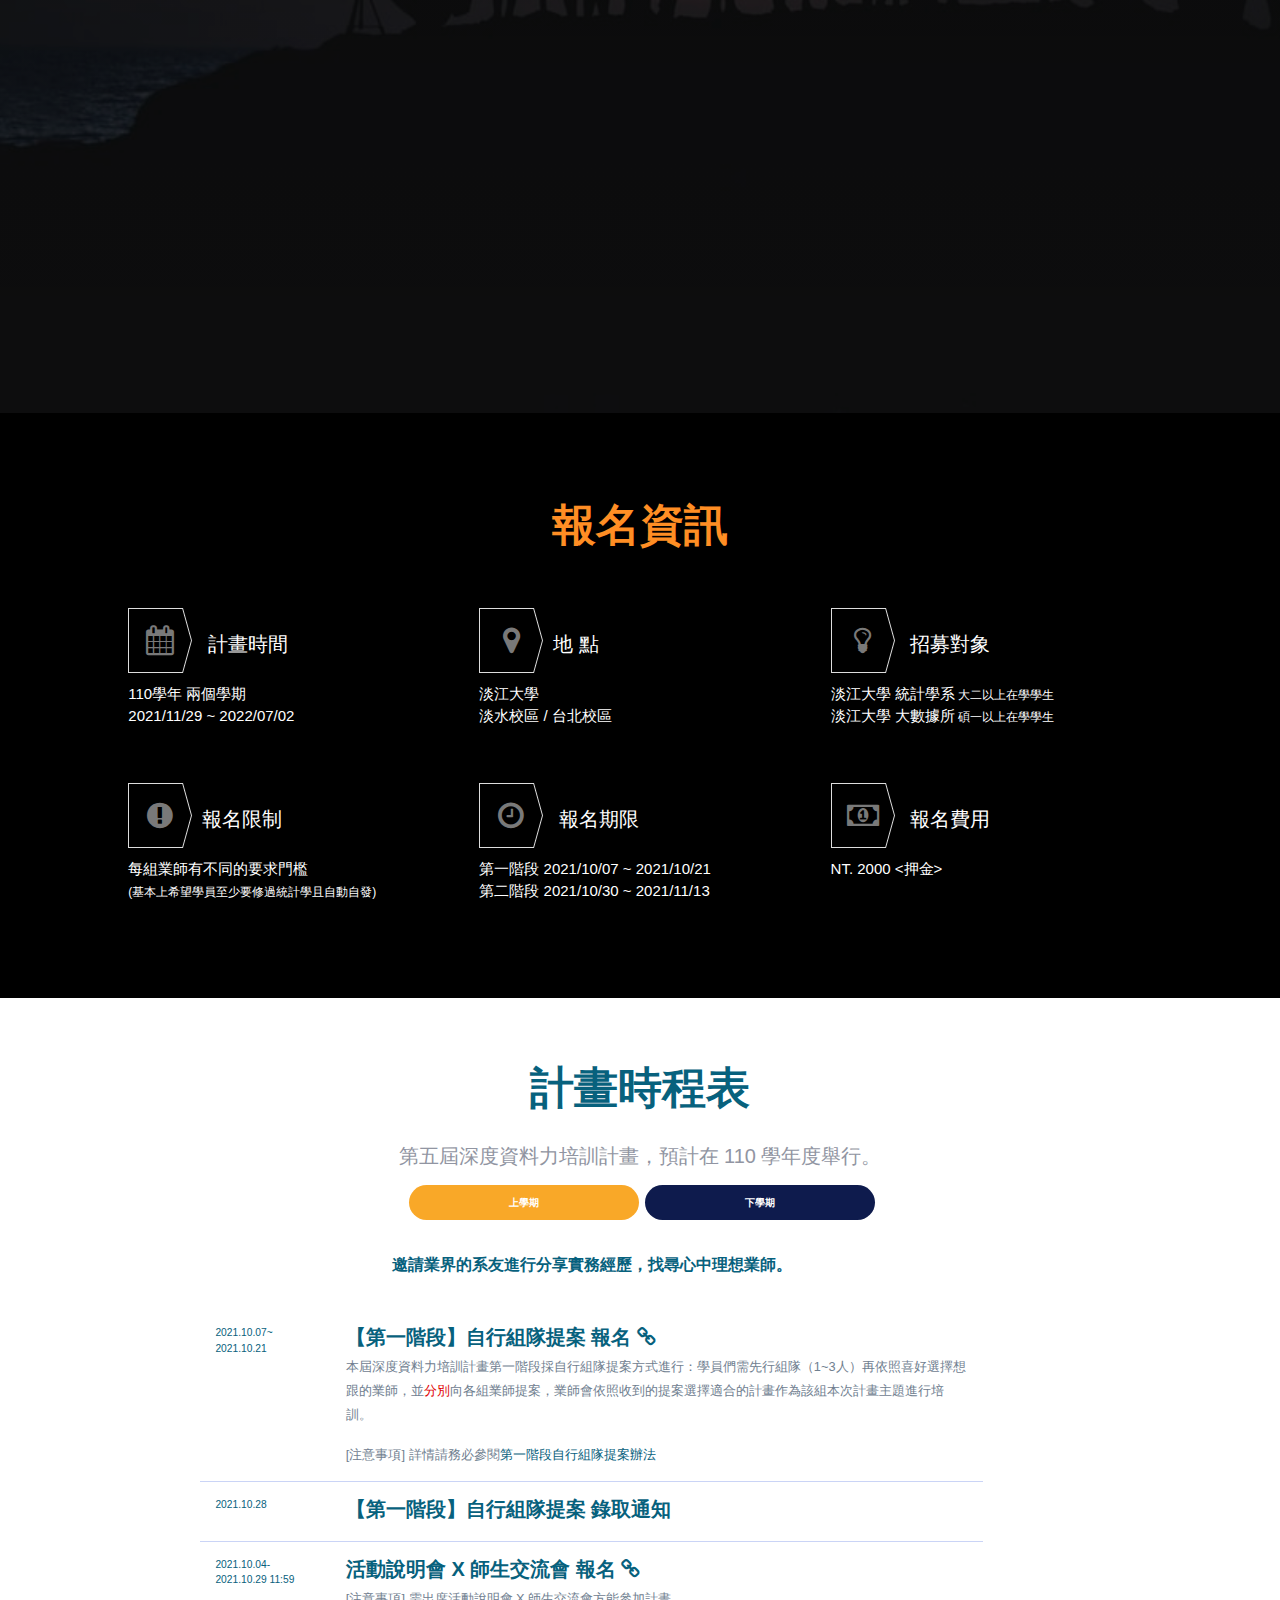
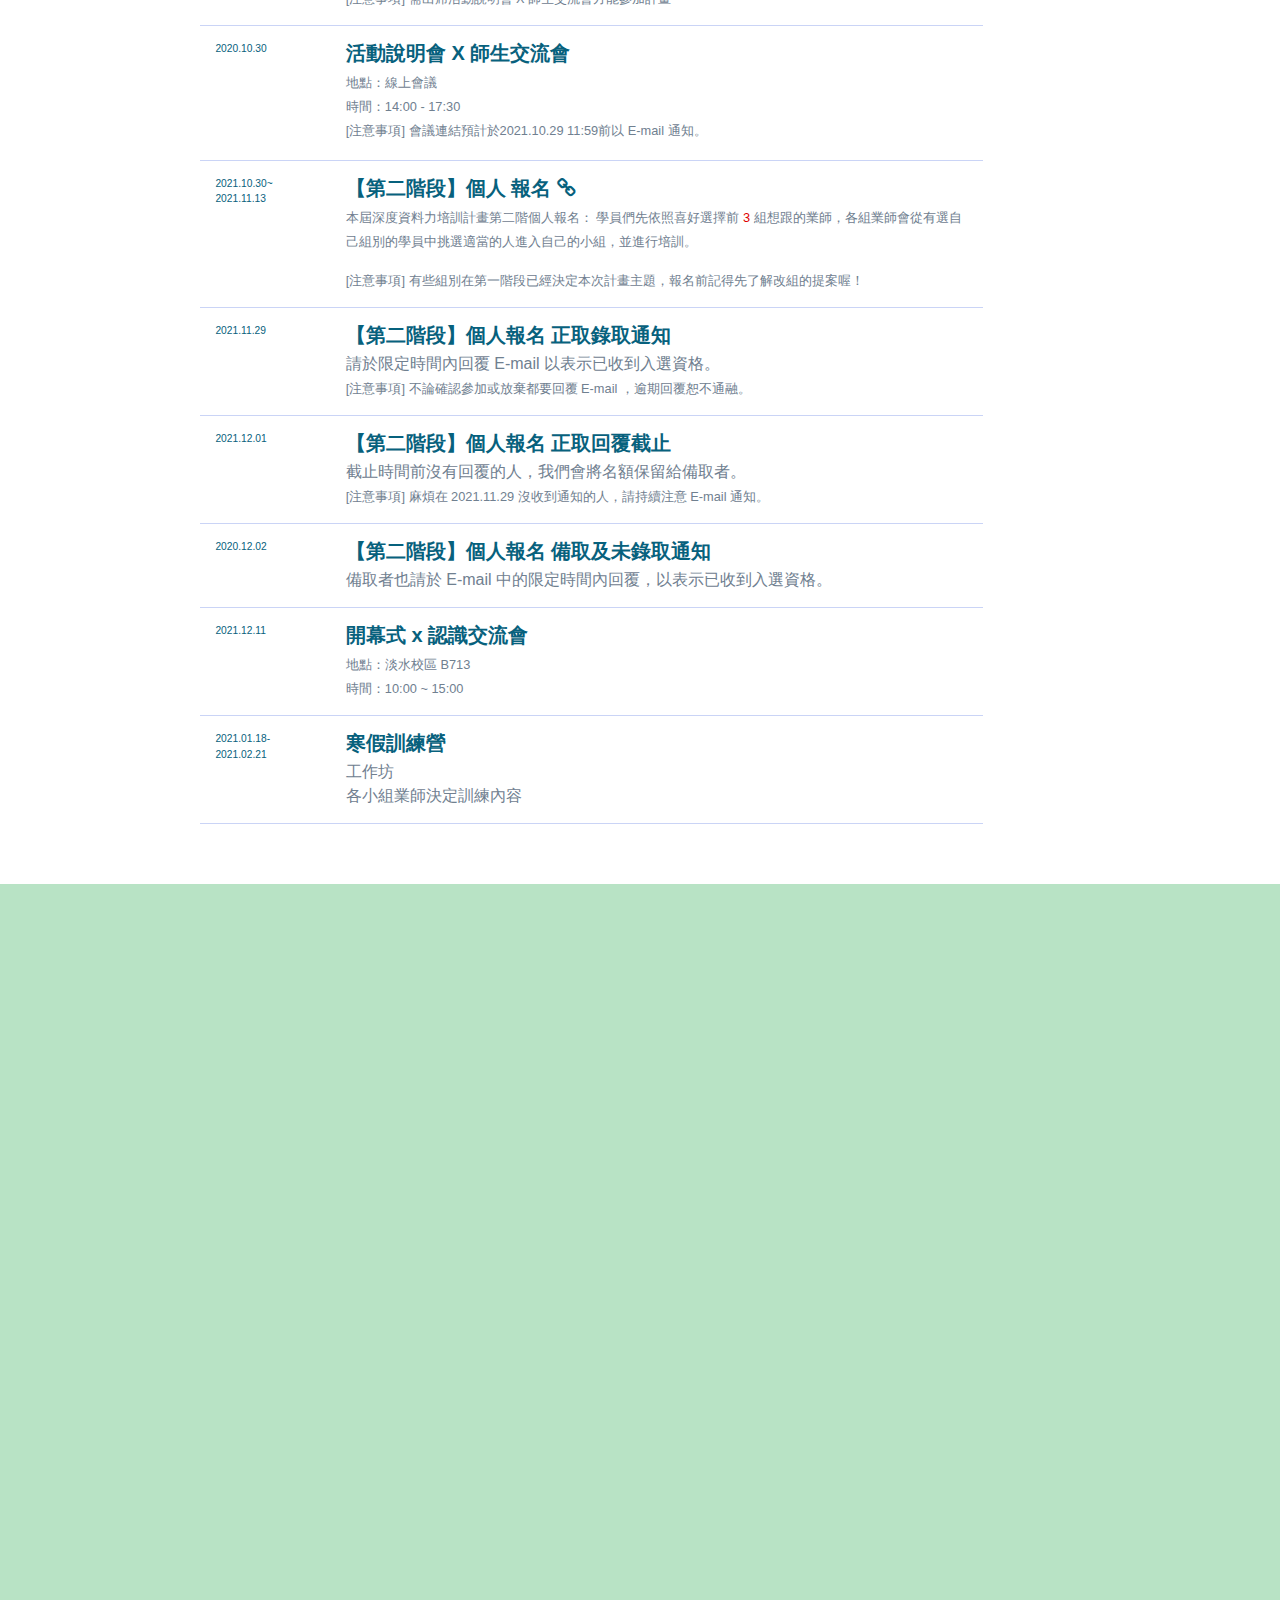
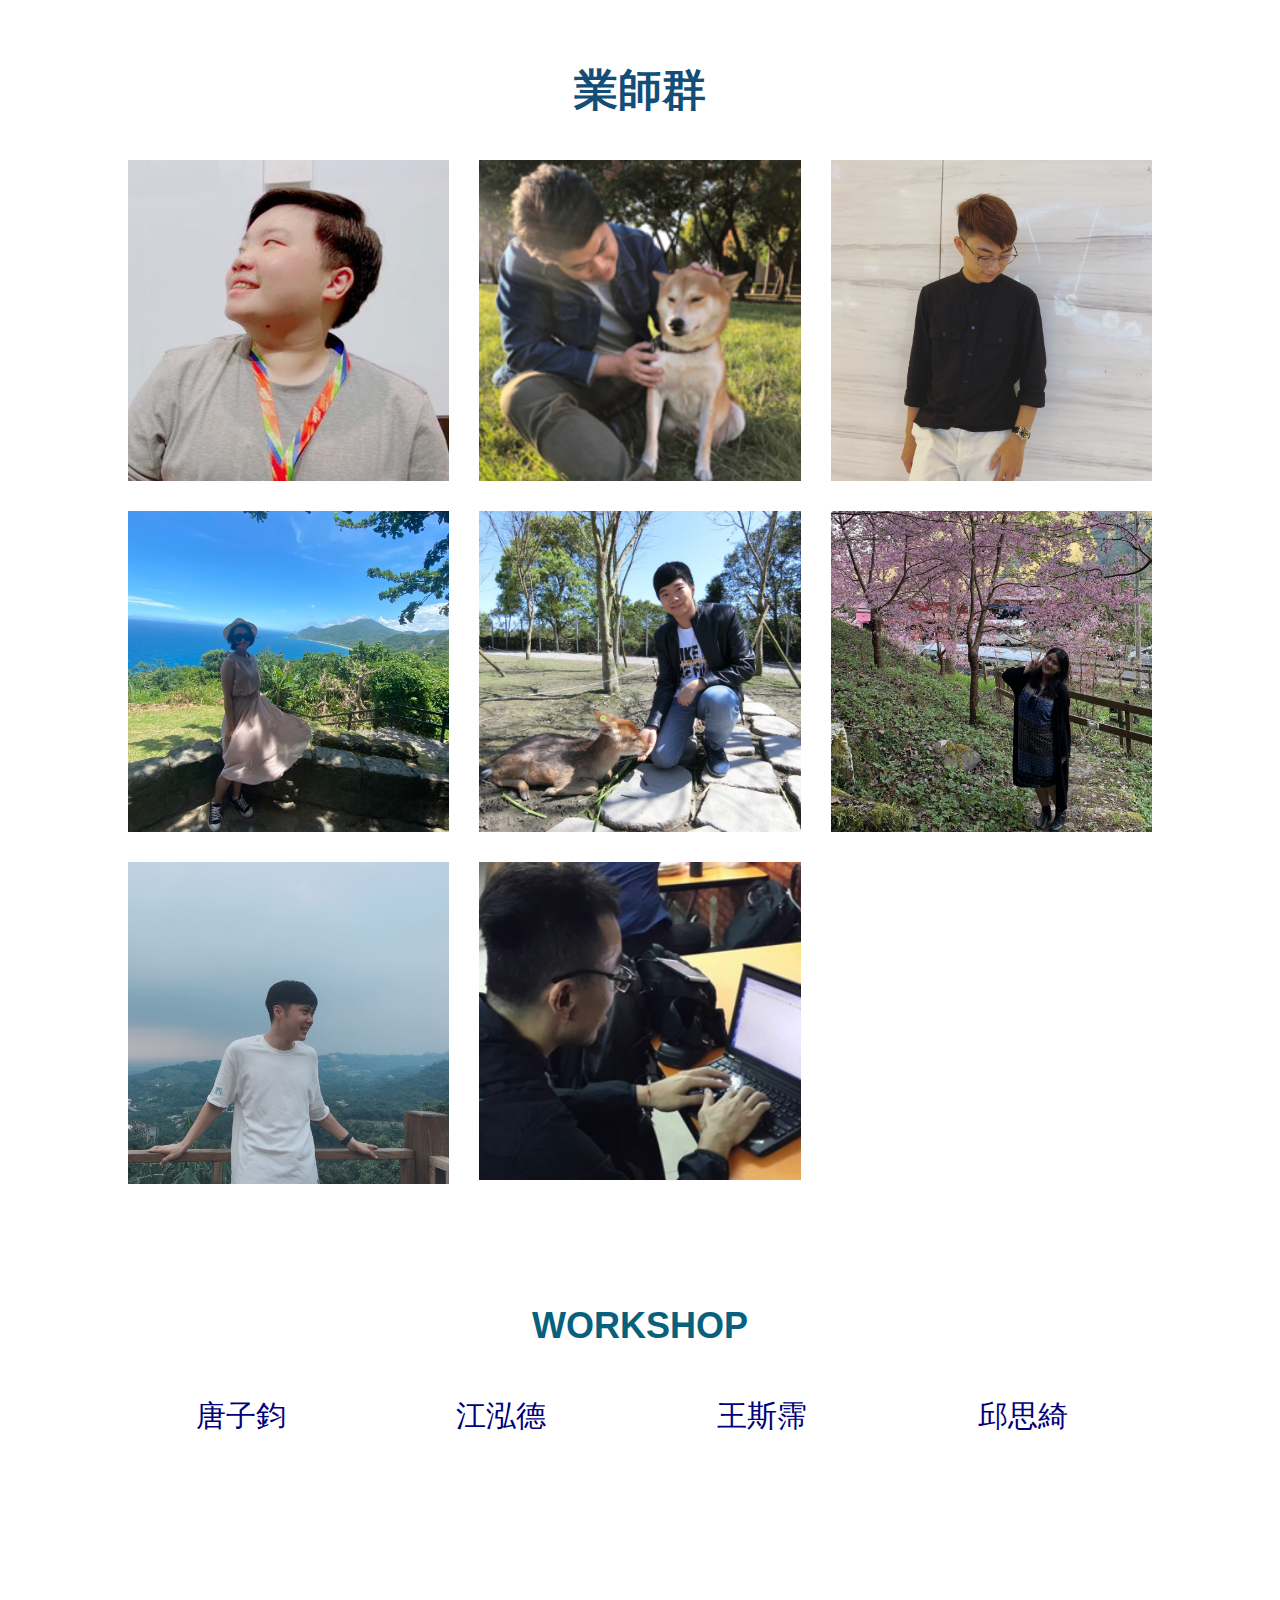
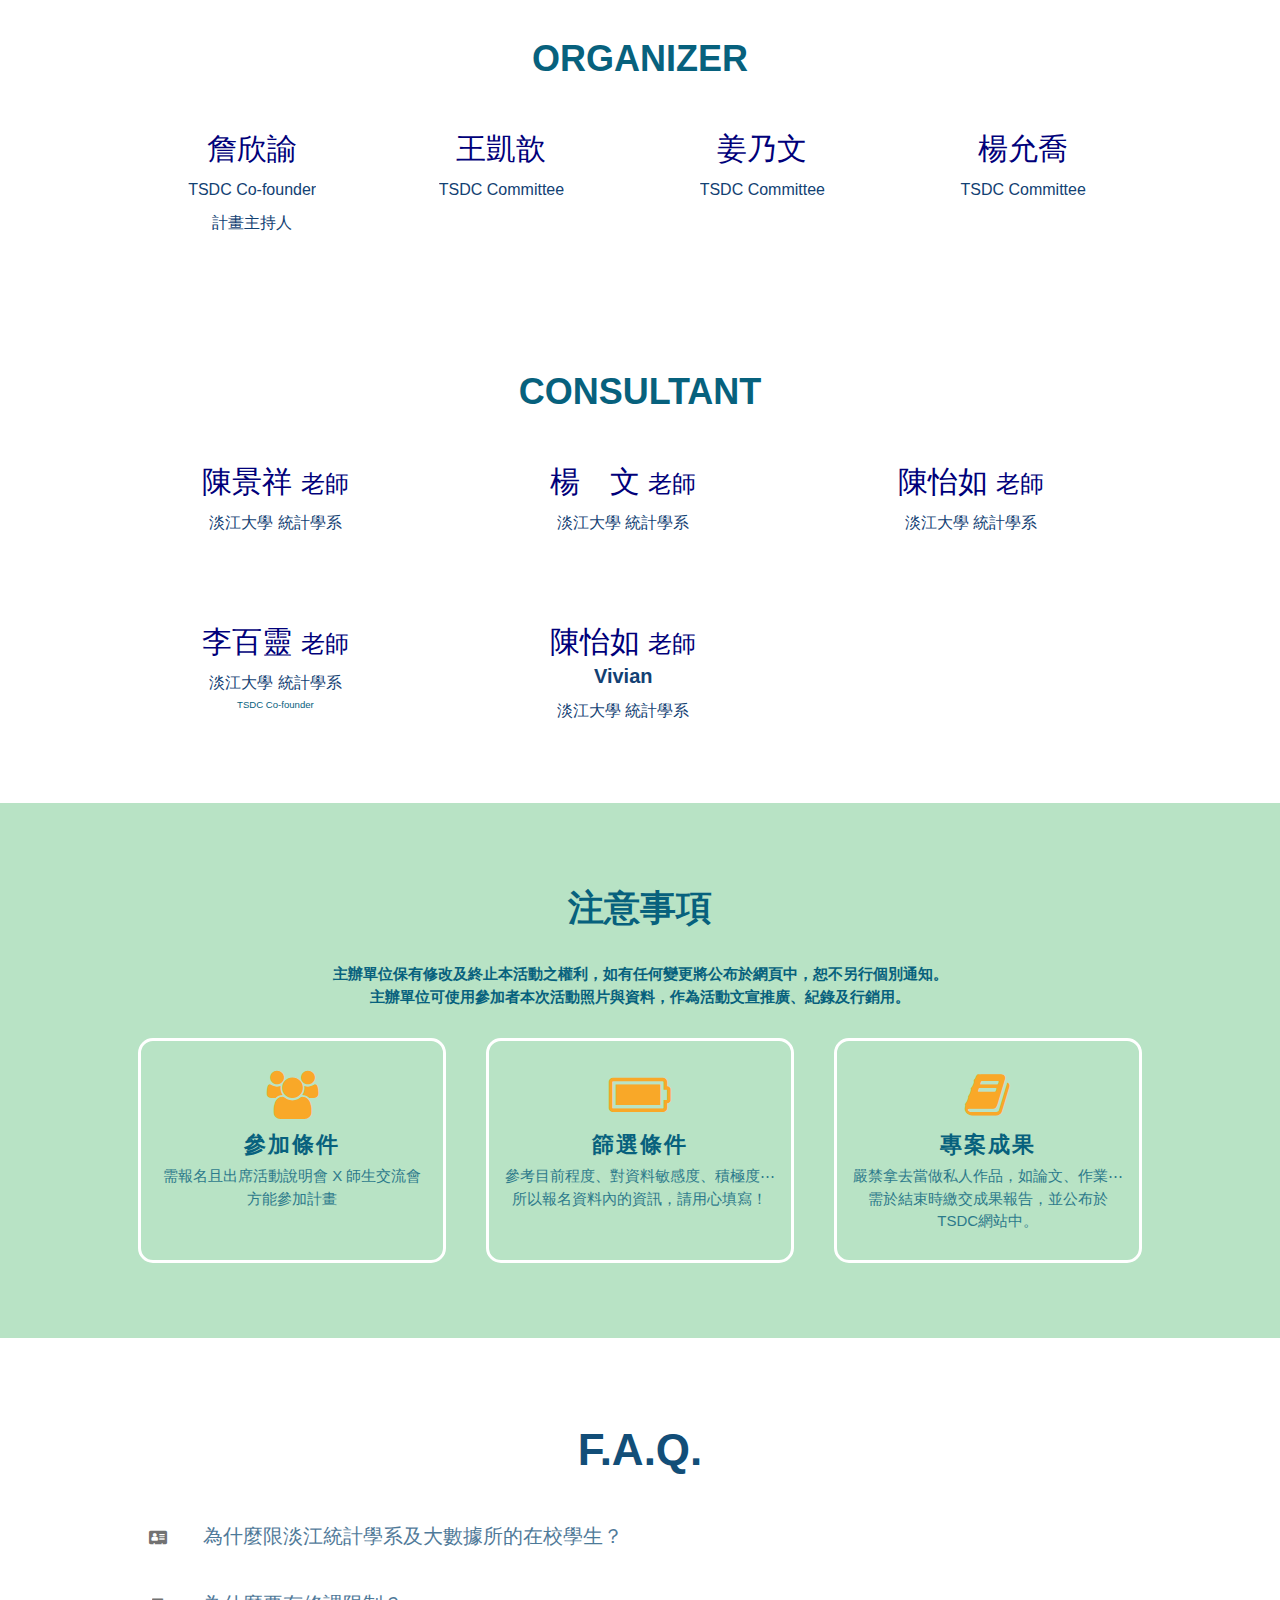
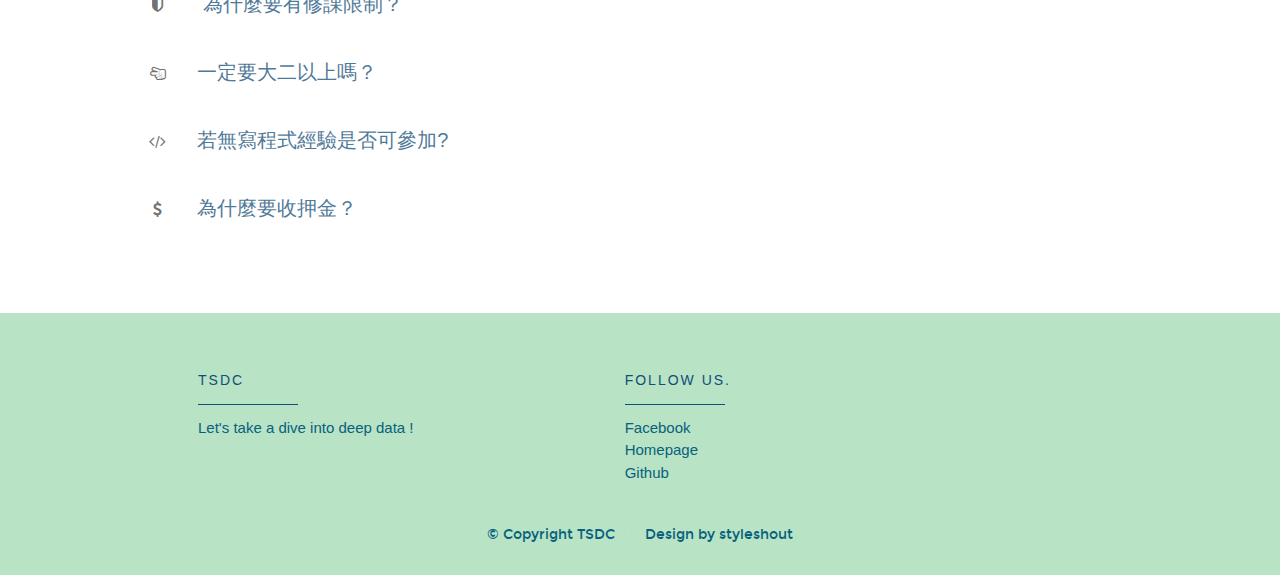
==== commit 084effb0: "開幕式時間修改" ====
--- a/index.html
+++ b/index.html
@@ -458,7 +458,13 @@
               <div class="col-md-2"><time>2021.12.11</time></div>
               <div class="col-md-10">
                 <h4>開幕式 x 認識交流會</h4>
-                <!-- <p><small>地點：校友聯誼會館 (台北校區)</small></p>-->
+                 <p>
+                   <small>
+                     地點：淡水校區 B713<br>
+                     時間：10:00 ~ 15:00
+
+                 </small>
+                </p>
               
               </div>
             </div>
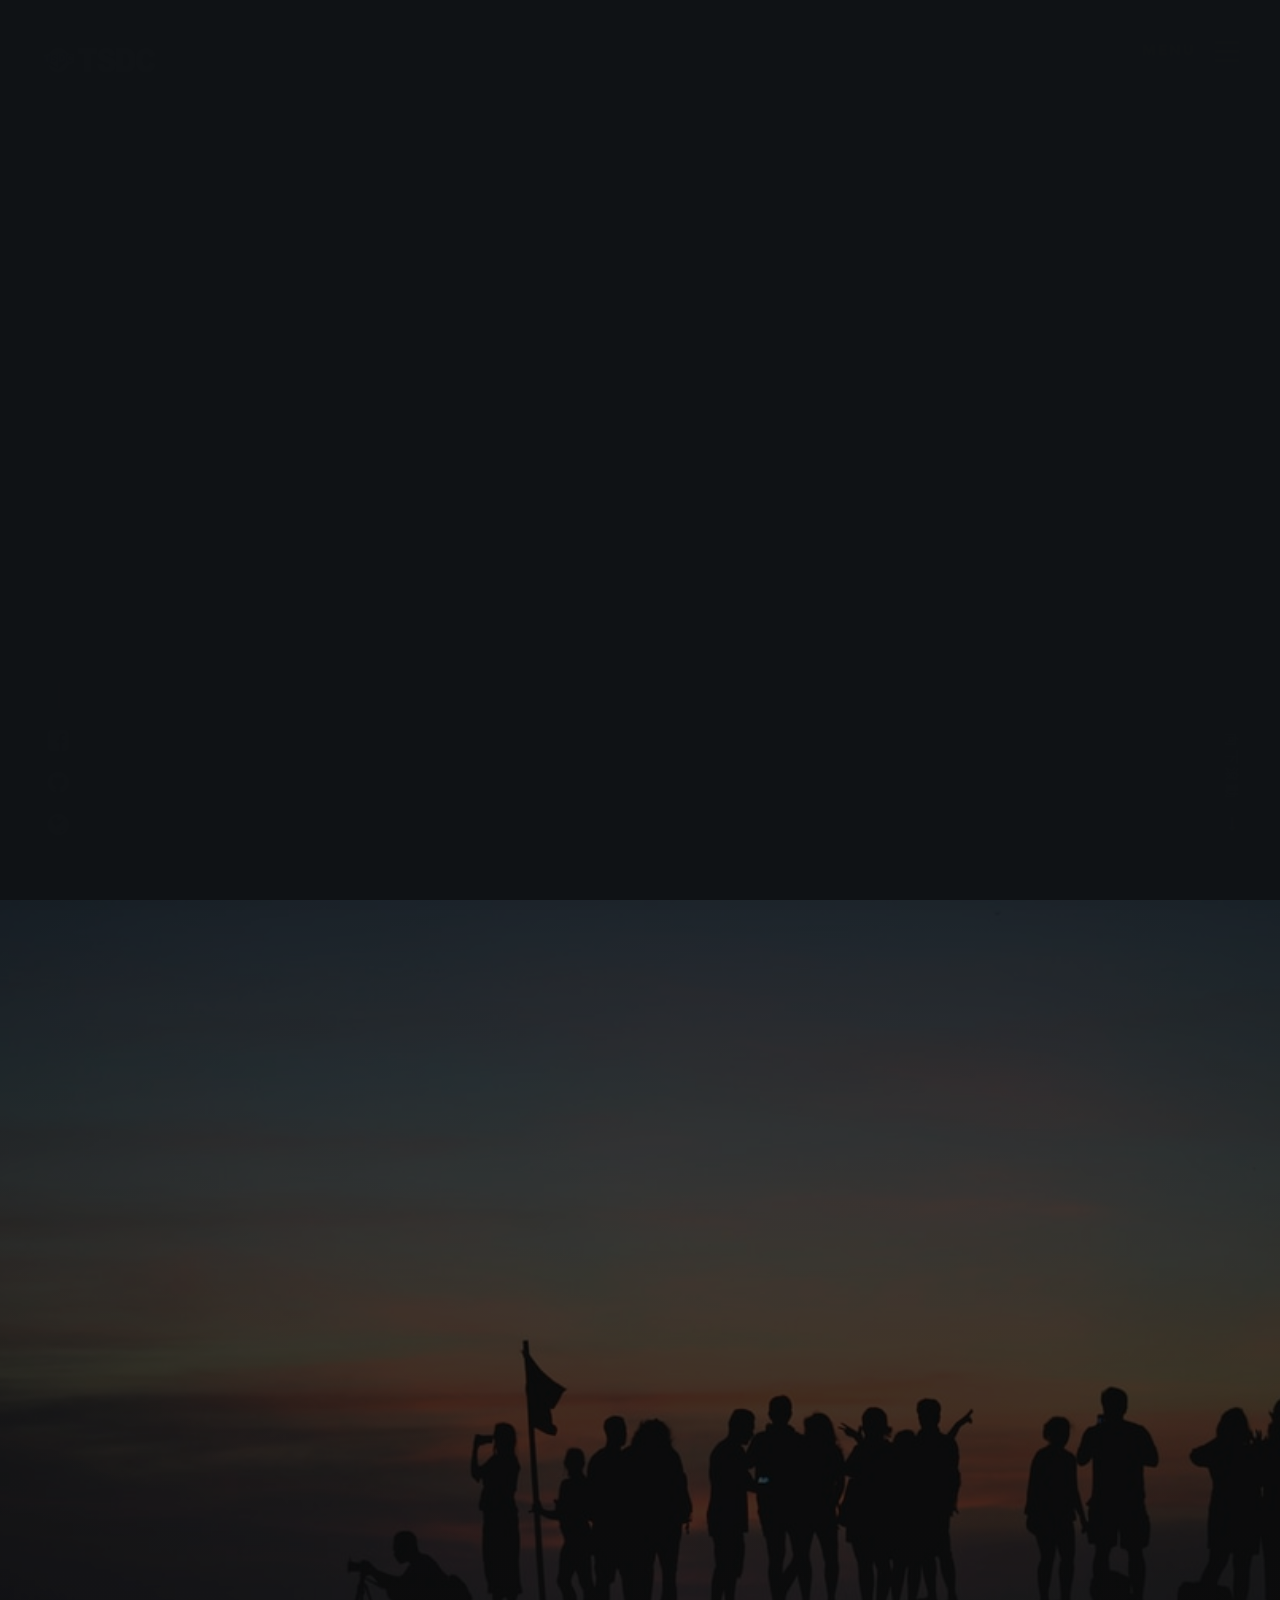
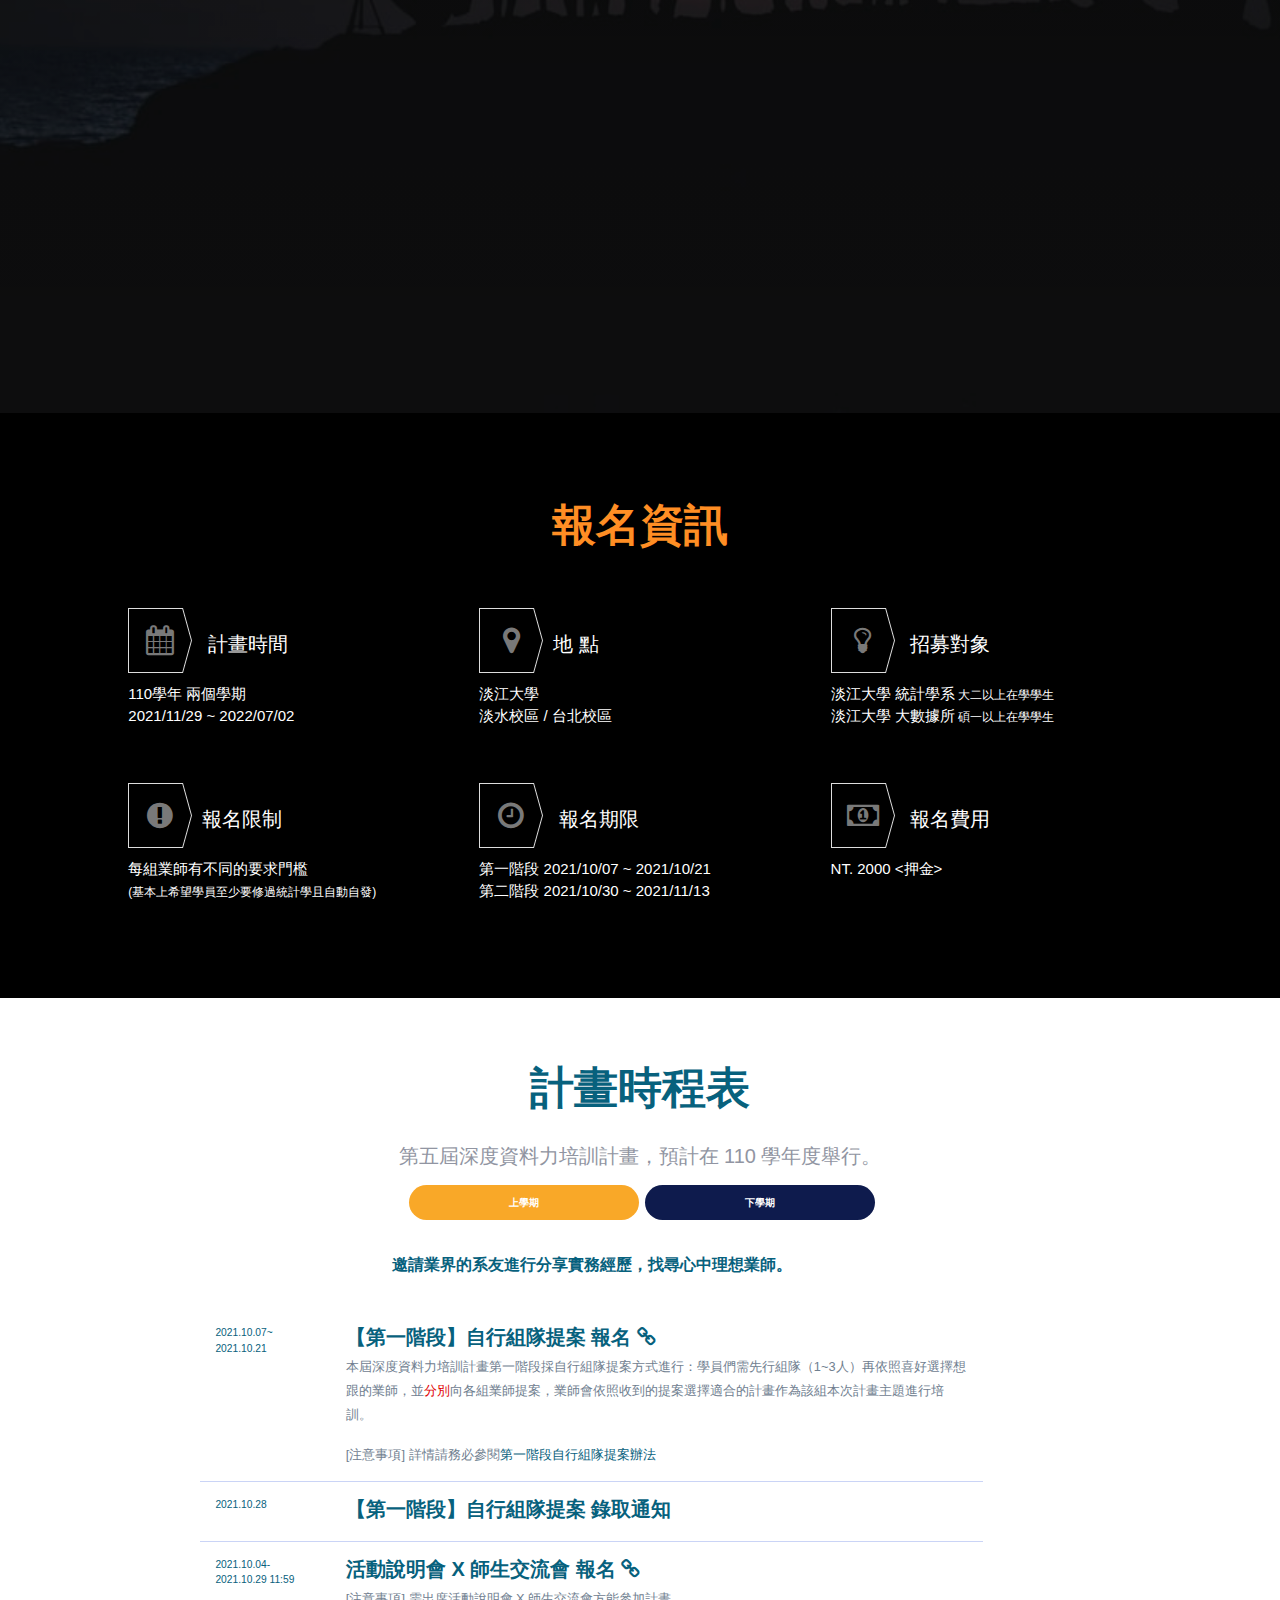
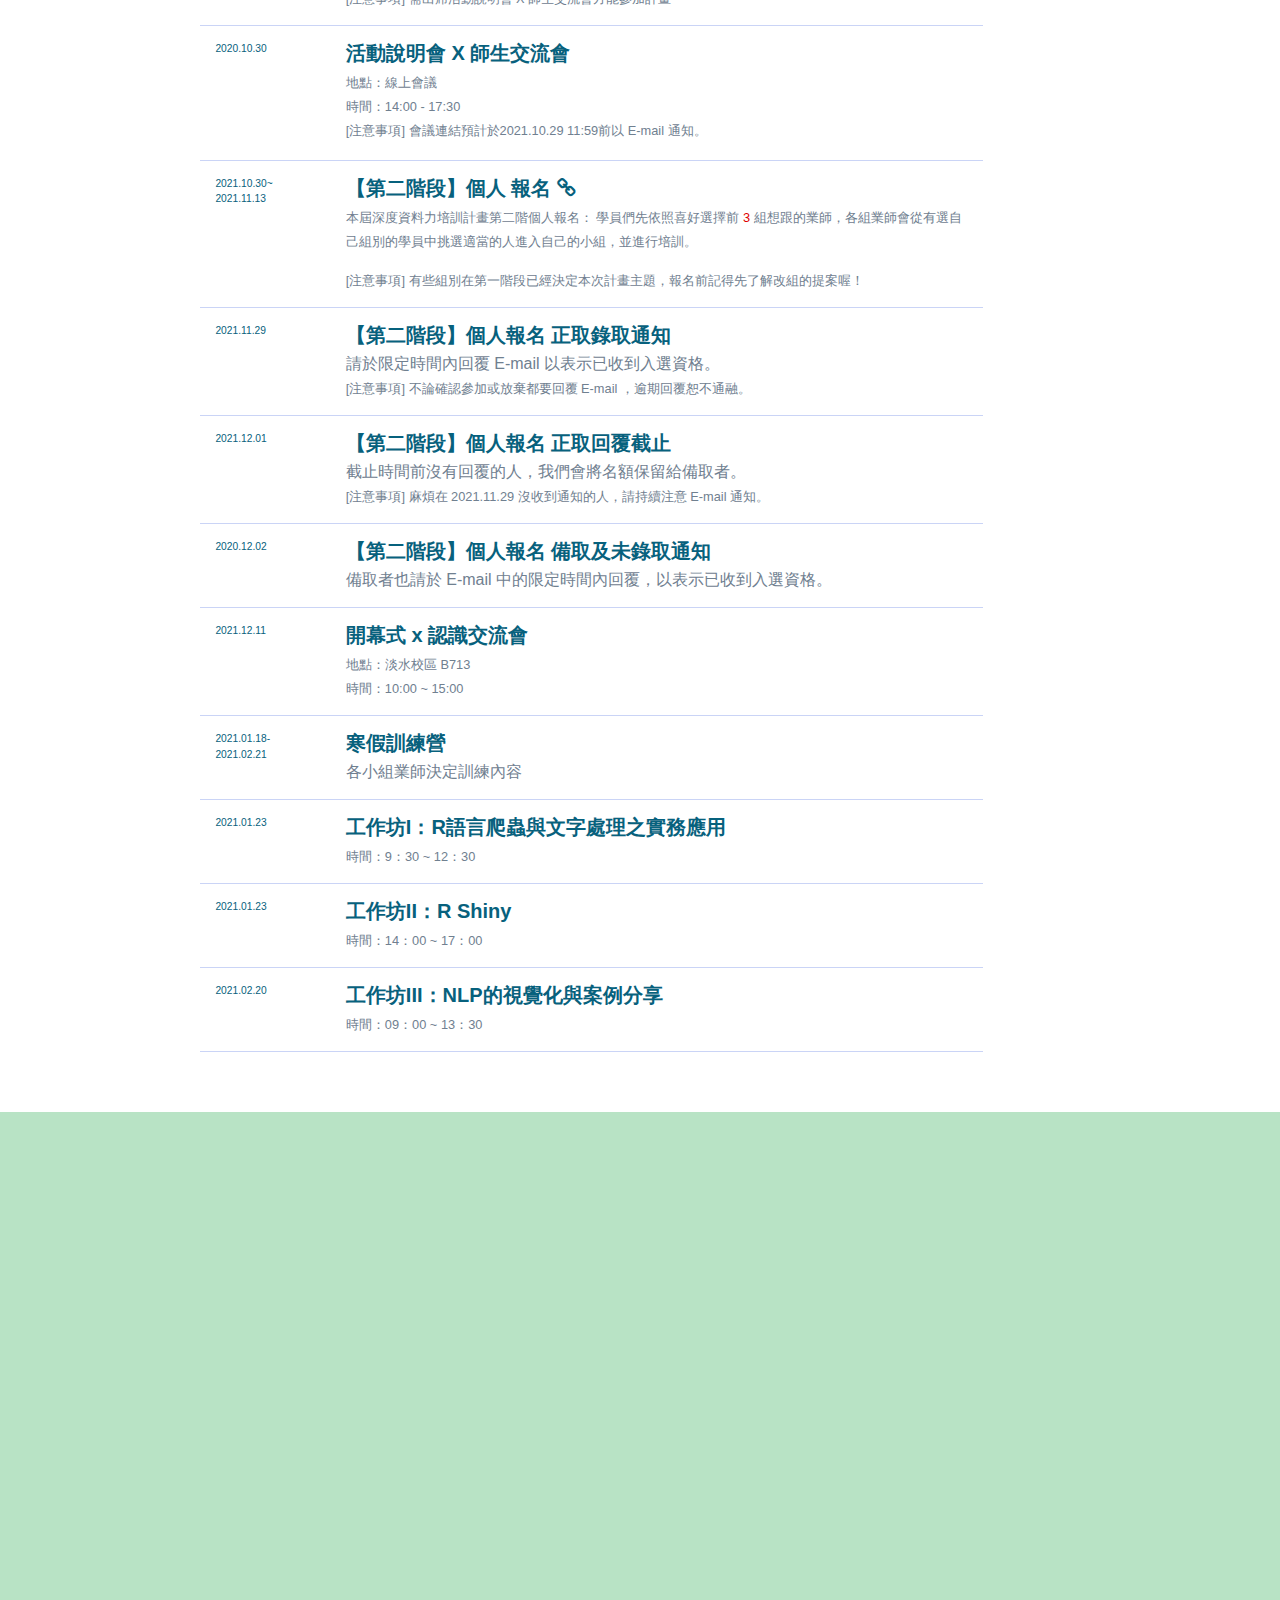
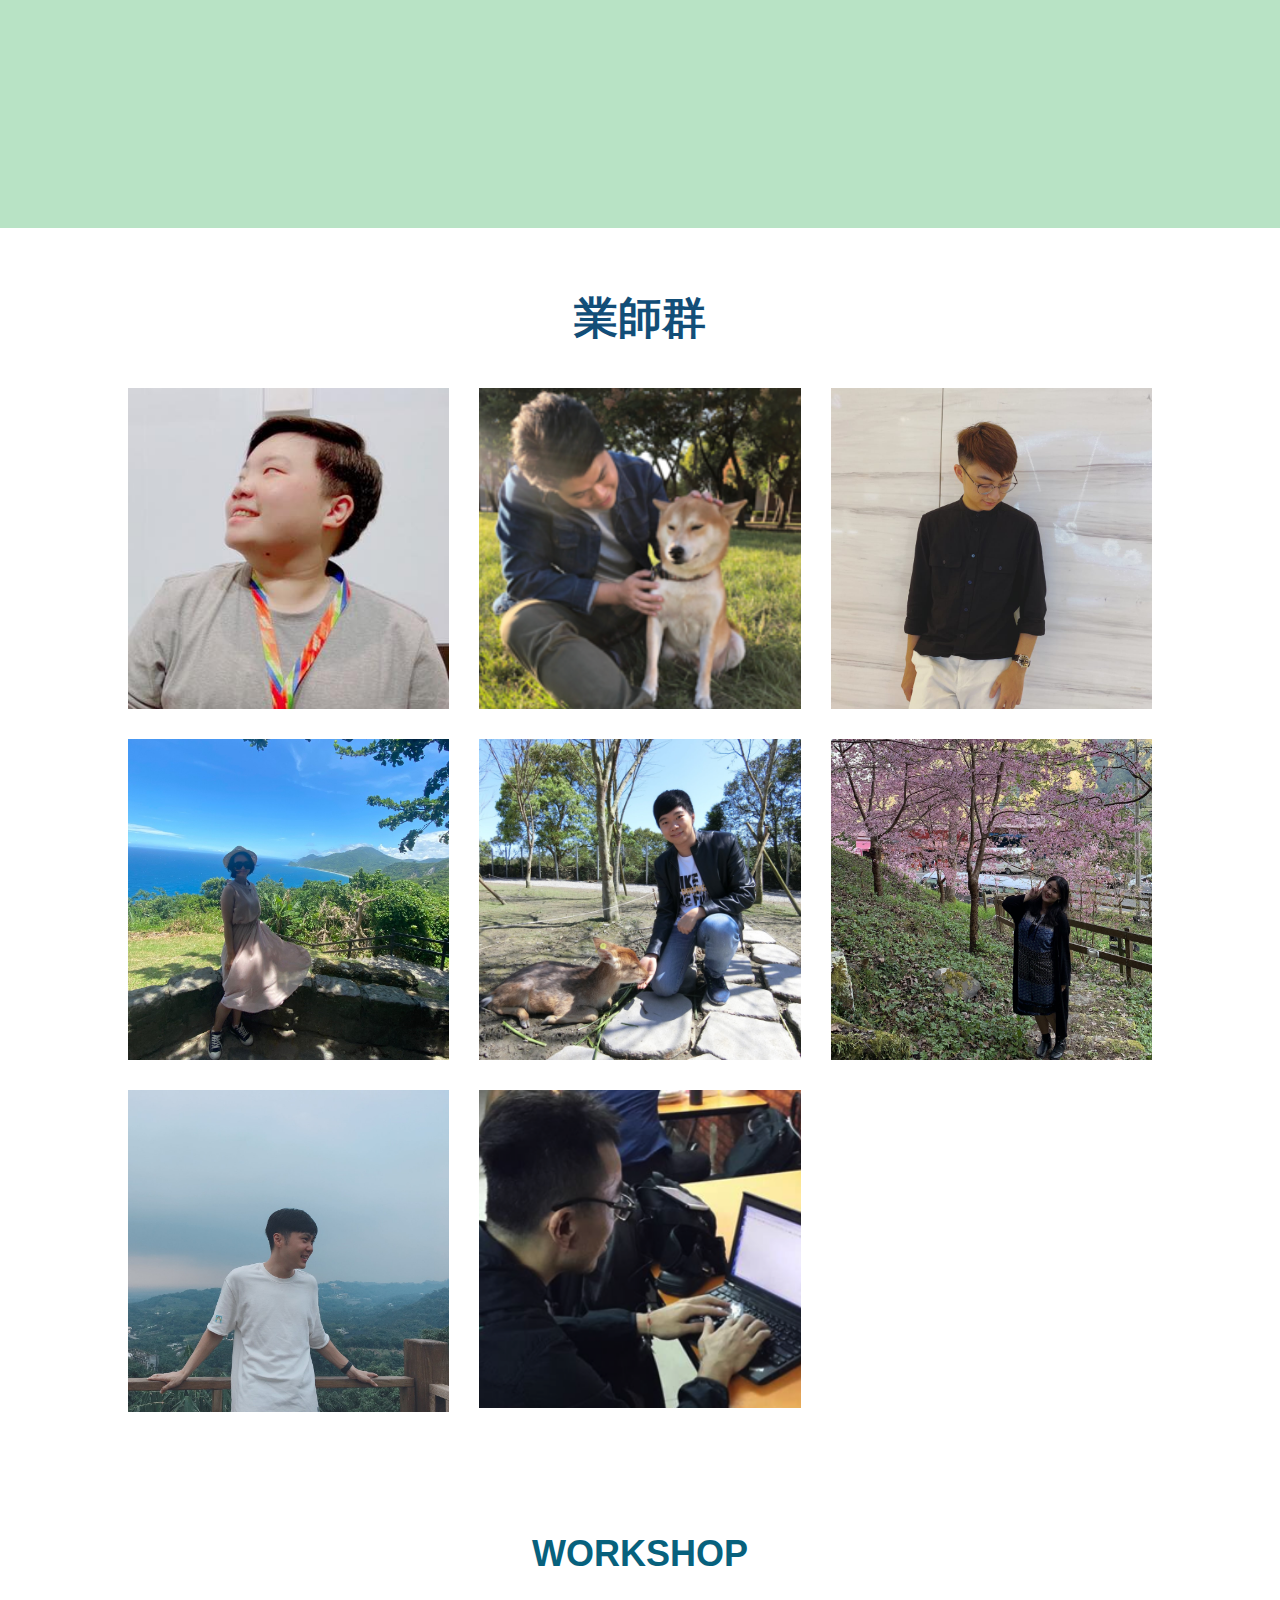
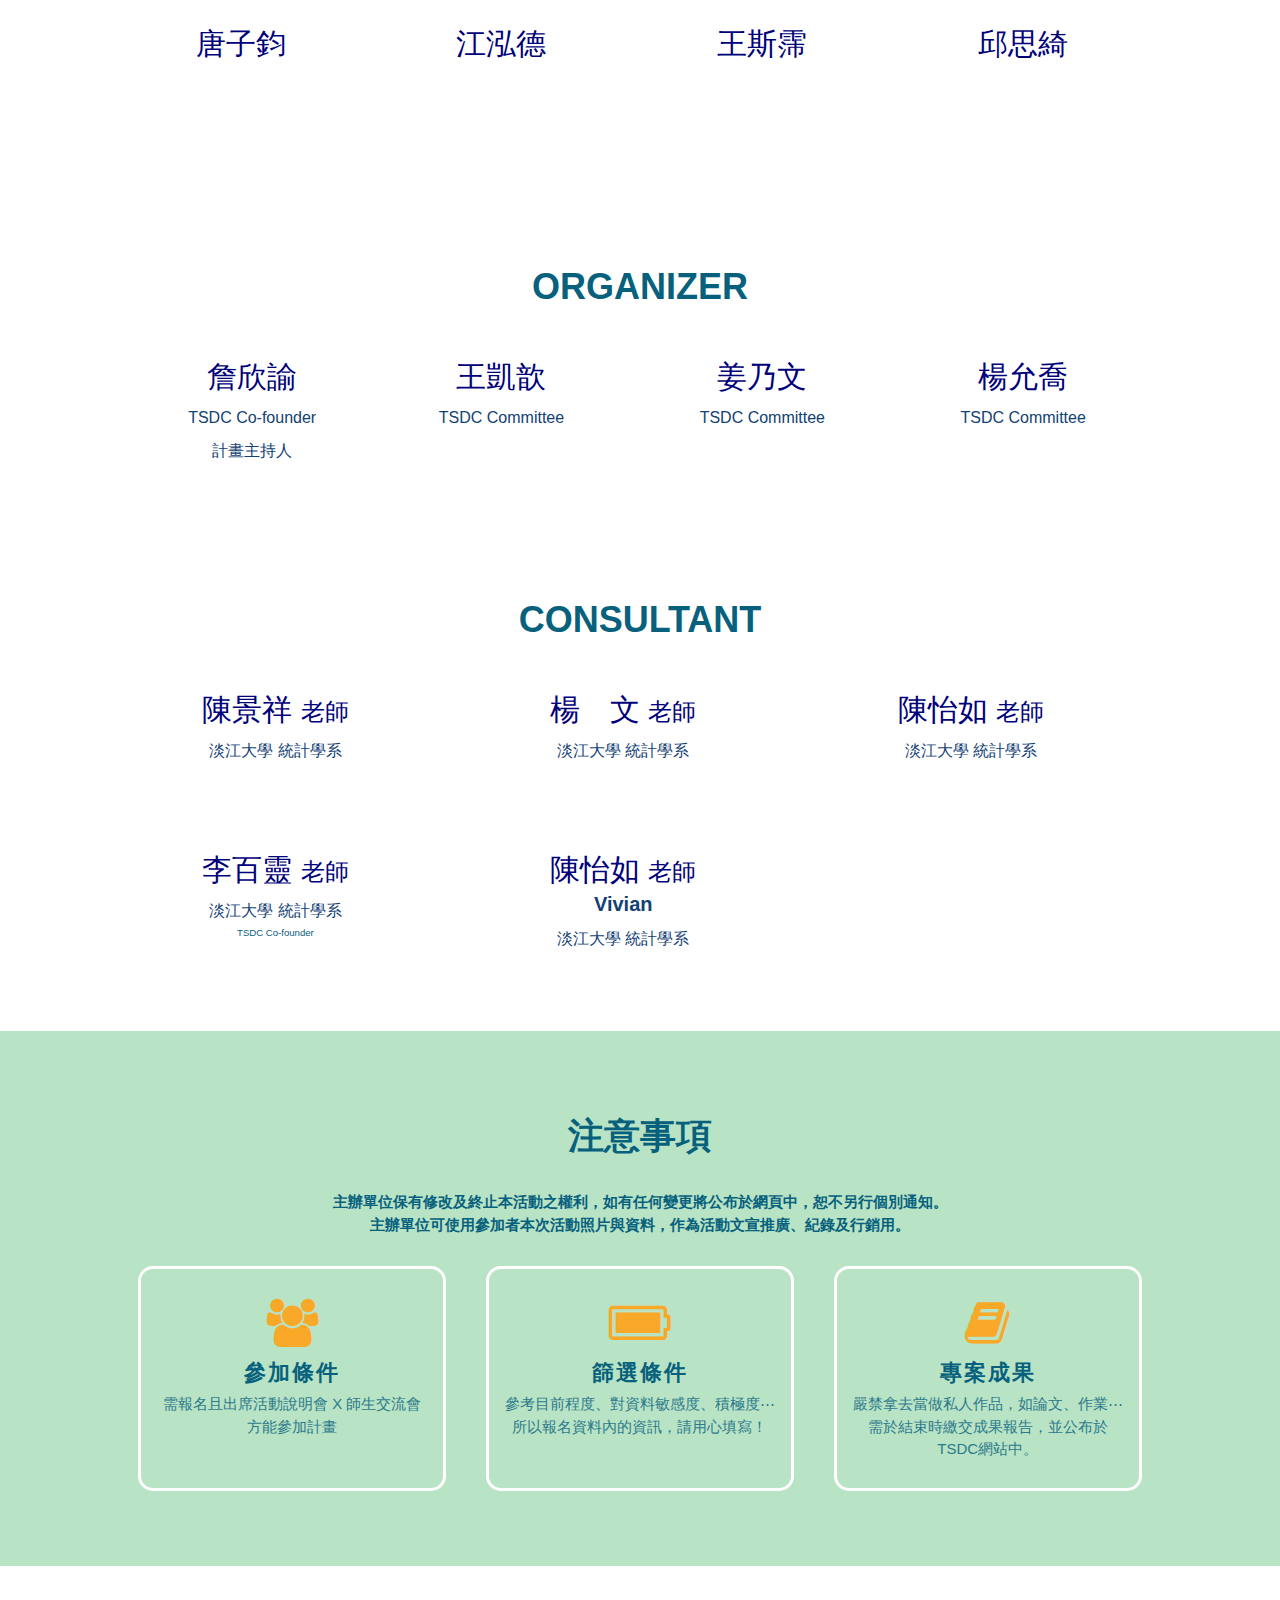
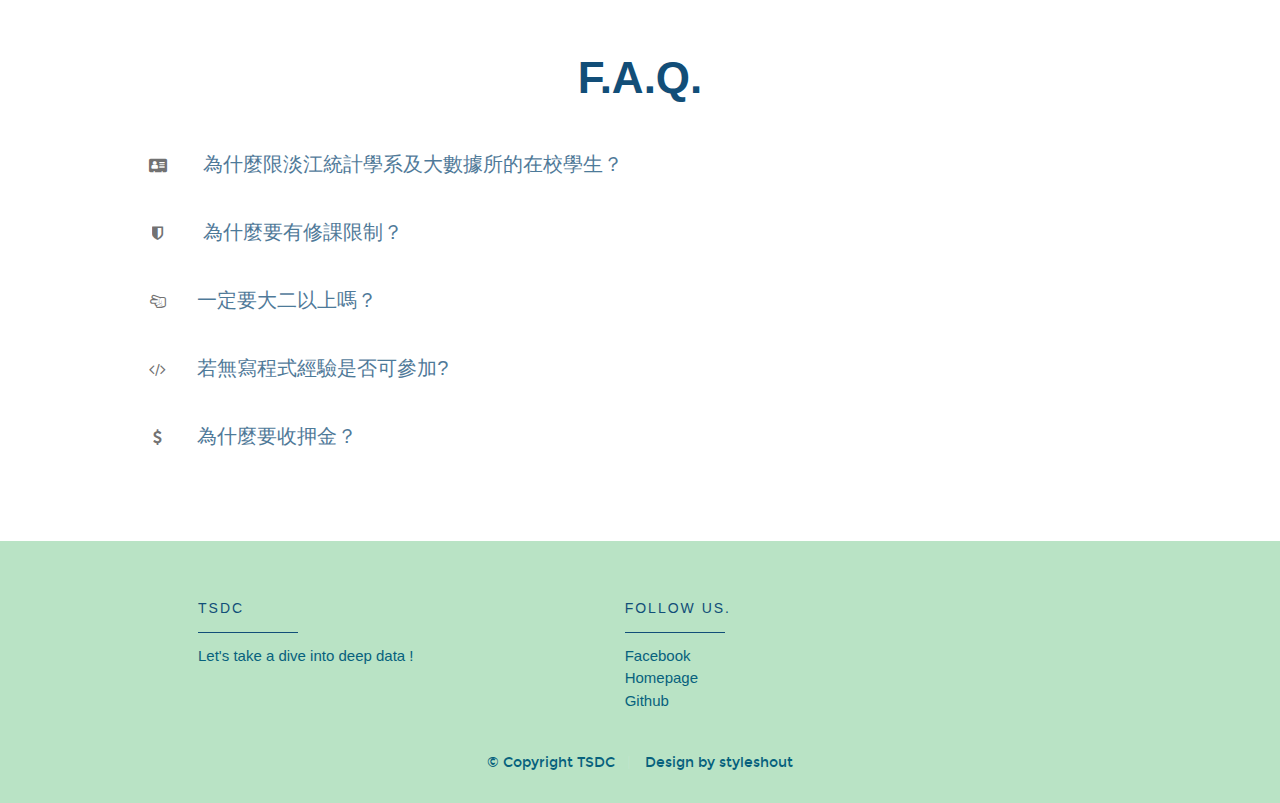
==== commit 250aacc8: "工作坊" ====
--- a/index.html
+++ b/index.html
@@ -473,10 +473,37 @@
               <div class="col-md-2"><time>2021.01.18-<br>2021.02.21</time></div>
               <div class="col-md-10">
                 <h4>寒假訓練營</h4>
-                <p>工作坊</p>
                 <p>各小組業師決定訓練內容</p>
               </div>
             </div>
+
+            <div class="row schedule-item">
+              <div class="col-md-2"><time>2021.01.23 </time></div>
+              <div class="col-md-10">
+                <h4>工作坊I：R語言爬蟲與文字處理之實務應用</h4>
+                <p><small>時間：9：30 ~ 12：30</small></p>
+                
+              </div>
+            </div>
+
+            <div class="row schedule-item">
+              <div class="col-md-2"><time>2021.01.23 </time></div>
+              <div class="col-md-10">
+                <h4>工作坊II：R Shiny</h4>
+                <p><small>時間：14：00 ~ 17：00</small></p>
+              
+              </div>
+            </div>
+
+            <div class="row schedule-item">
+              <div class="col-md-2"><time>2021.02.20 </time></div>
+              <div class="col-md-10">
+                <h4>工作坊III：NLP的視覺化與案例分享</h4>
+                <p><small>時間：09：00 ~ 13：30</small></p>
+                
+              </div>
+            </div>
+
 
           </div>
           <!-- End Schdule Day 1 -->
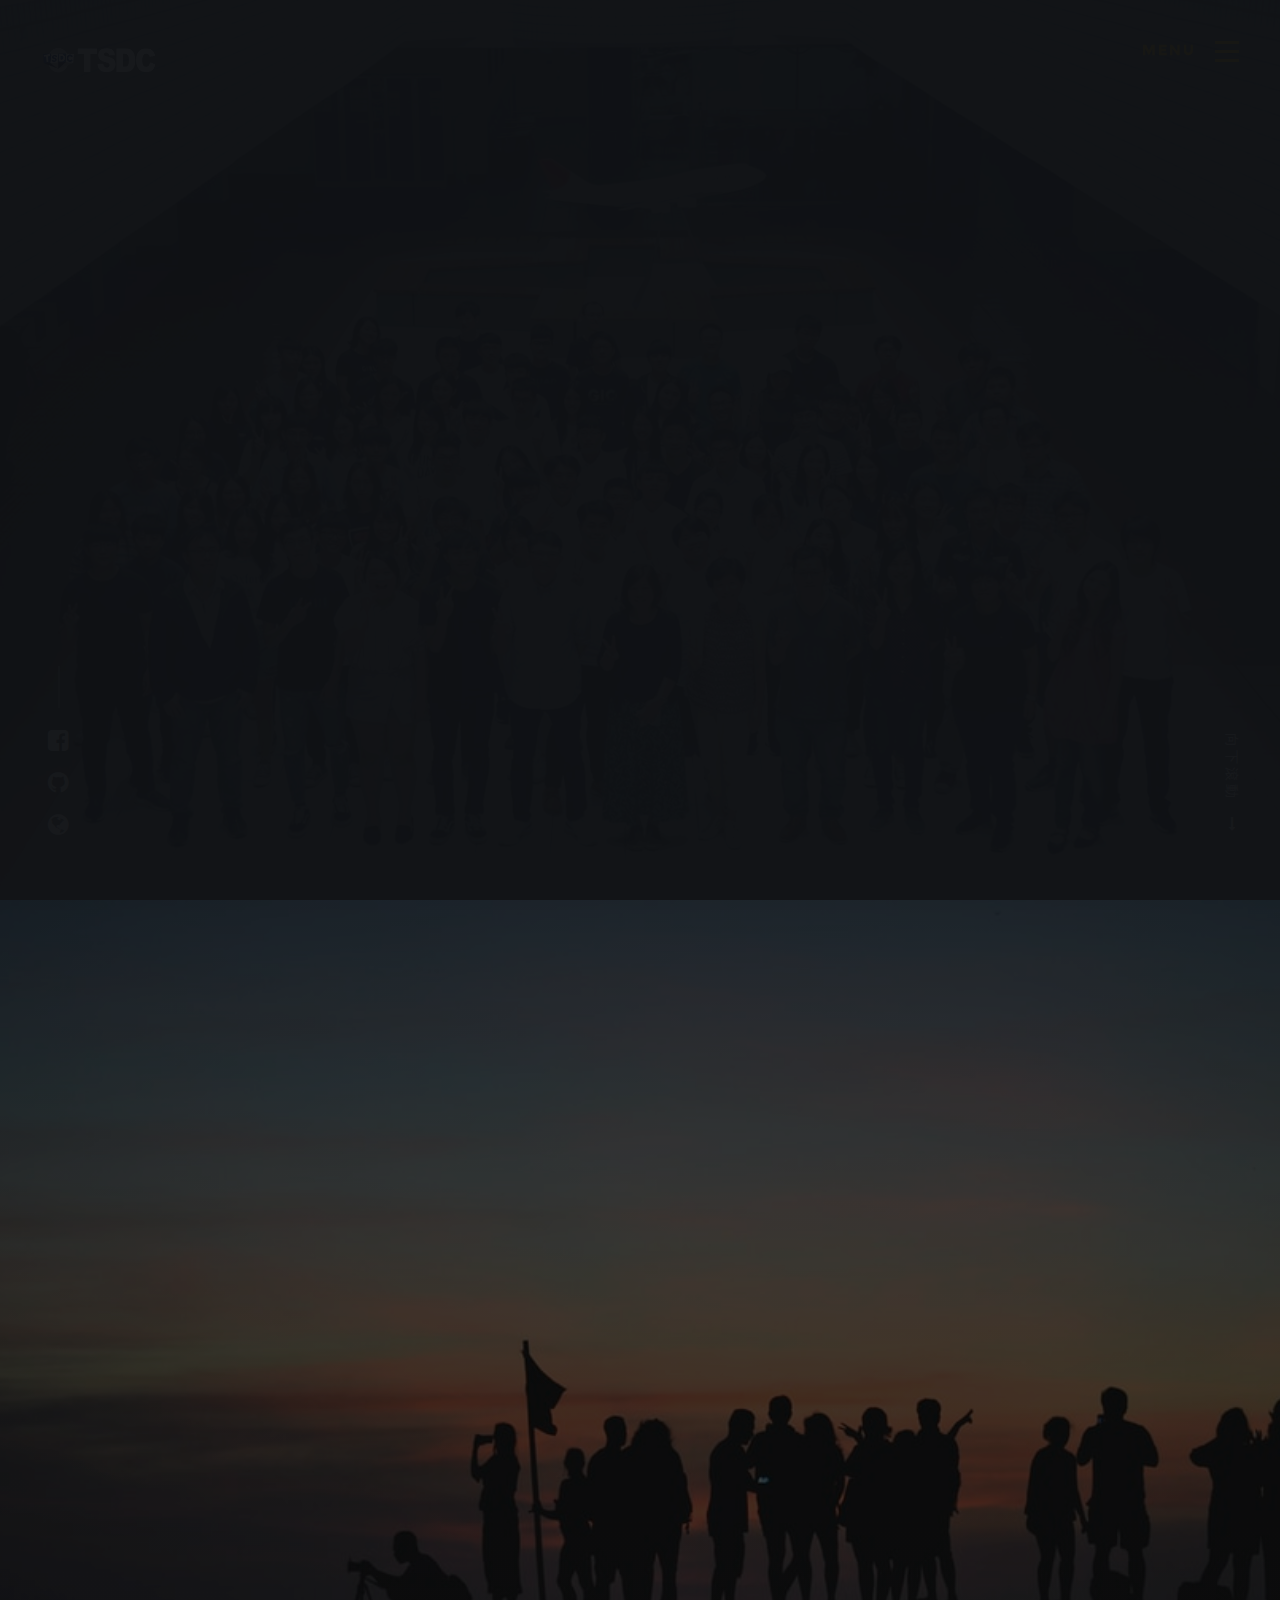
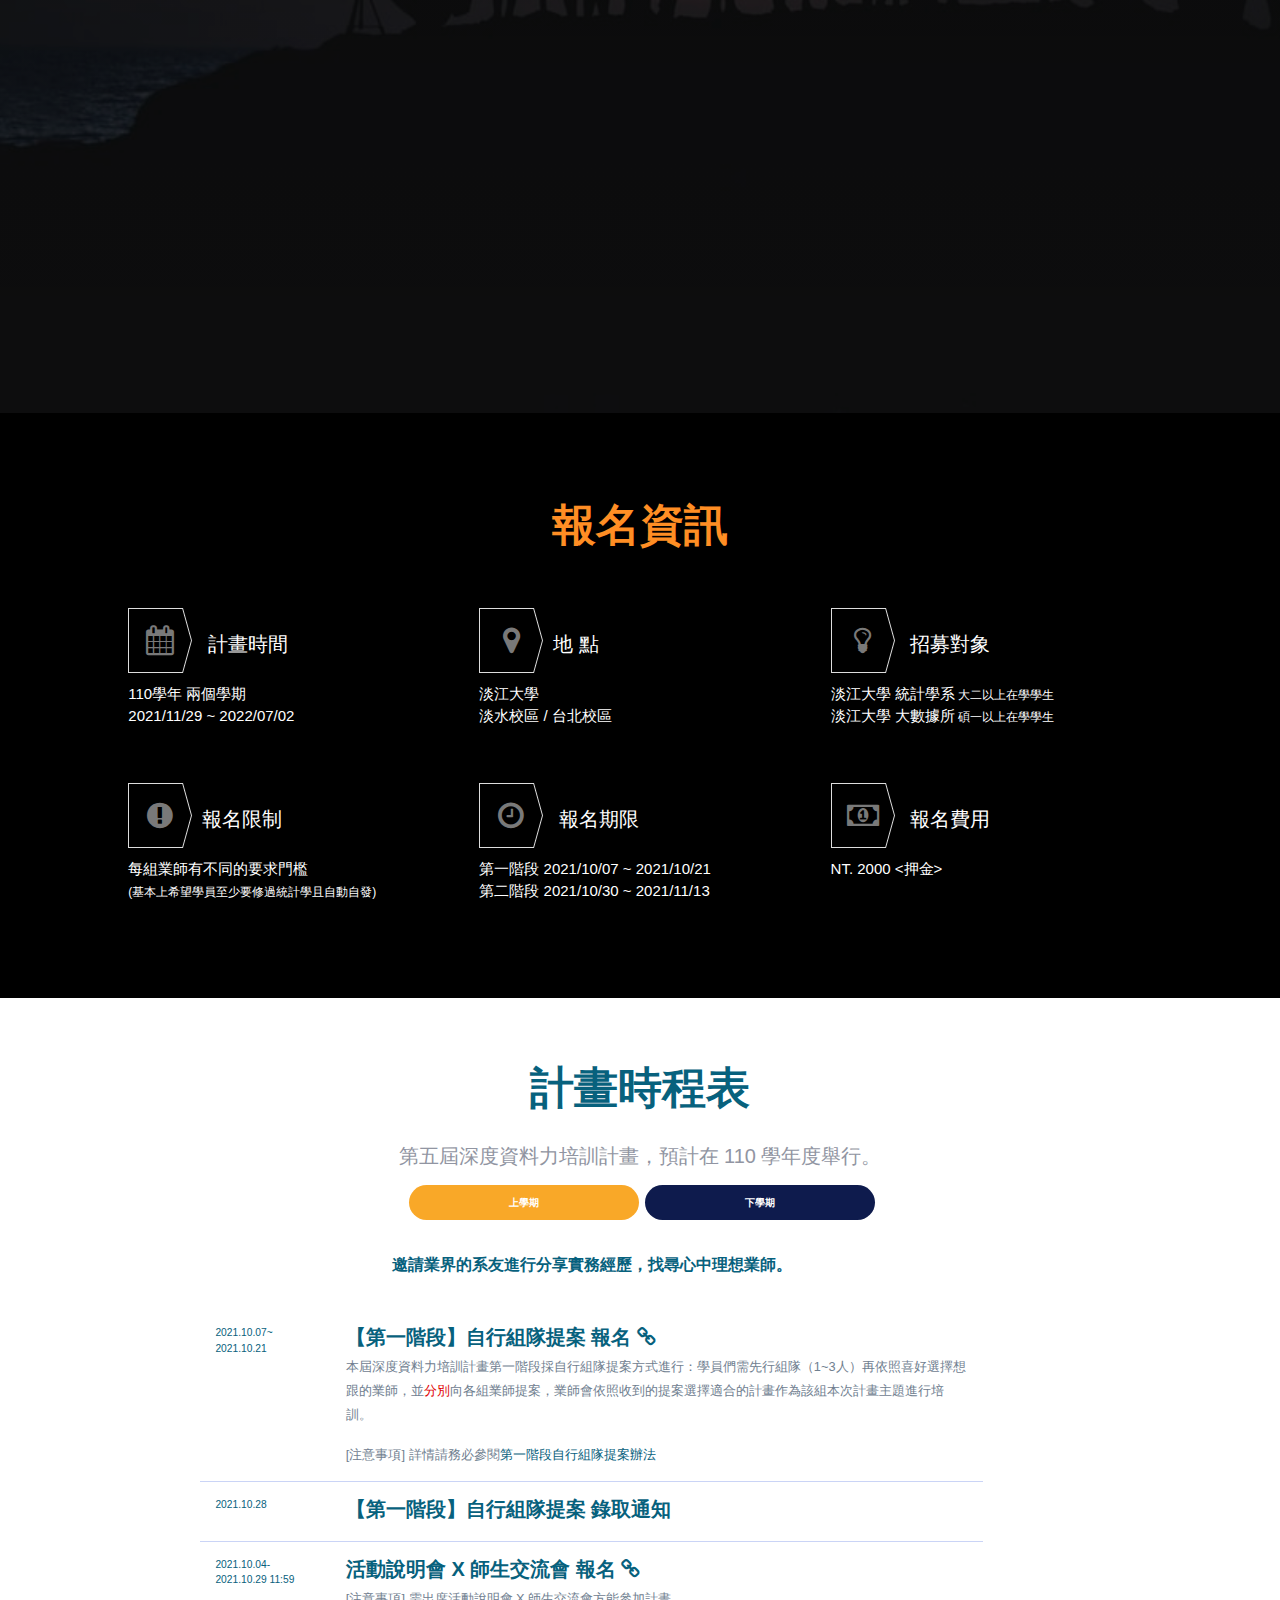
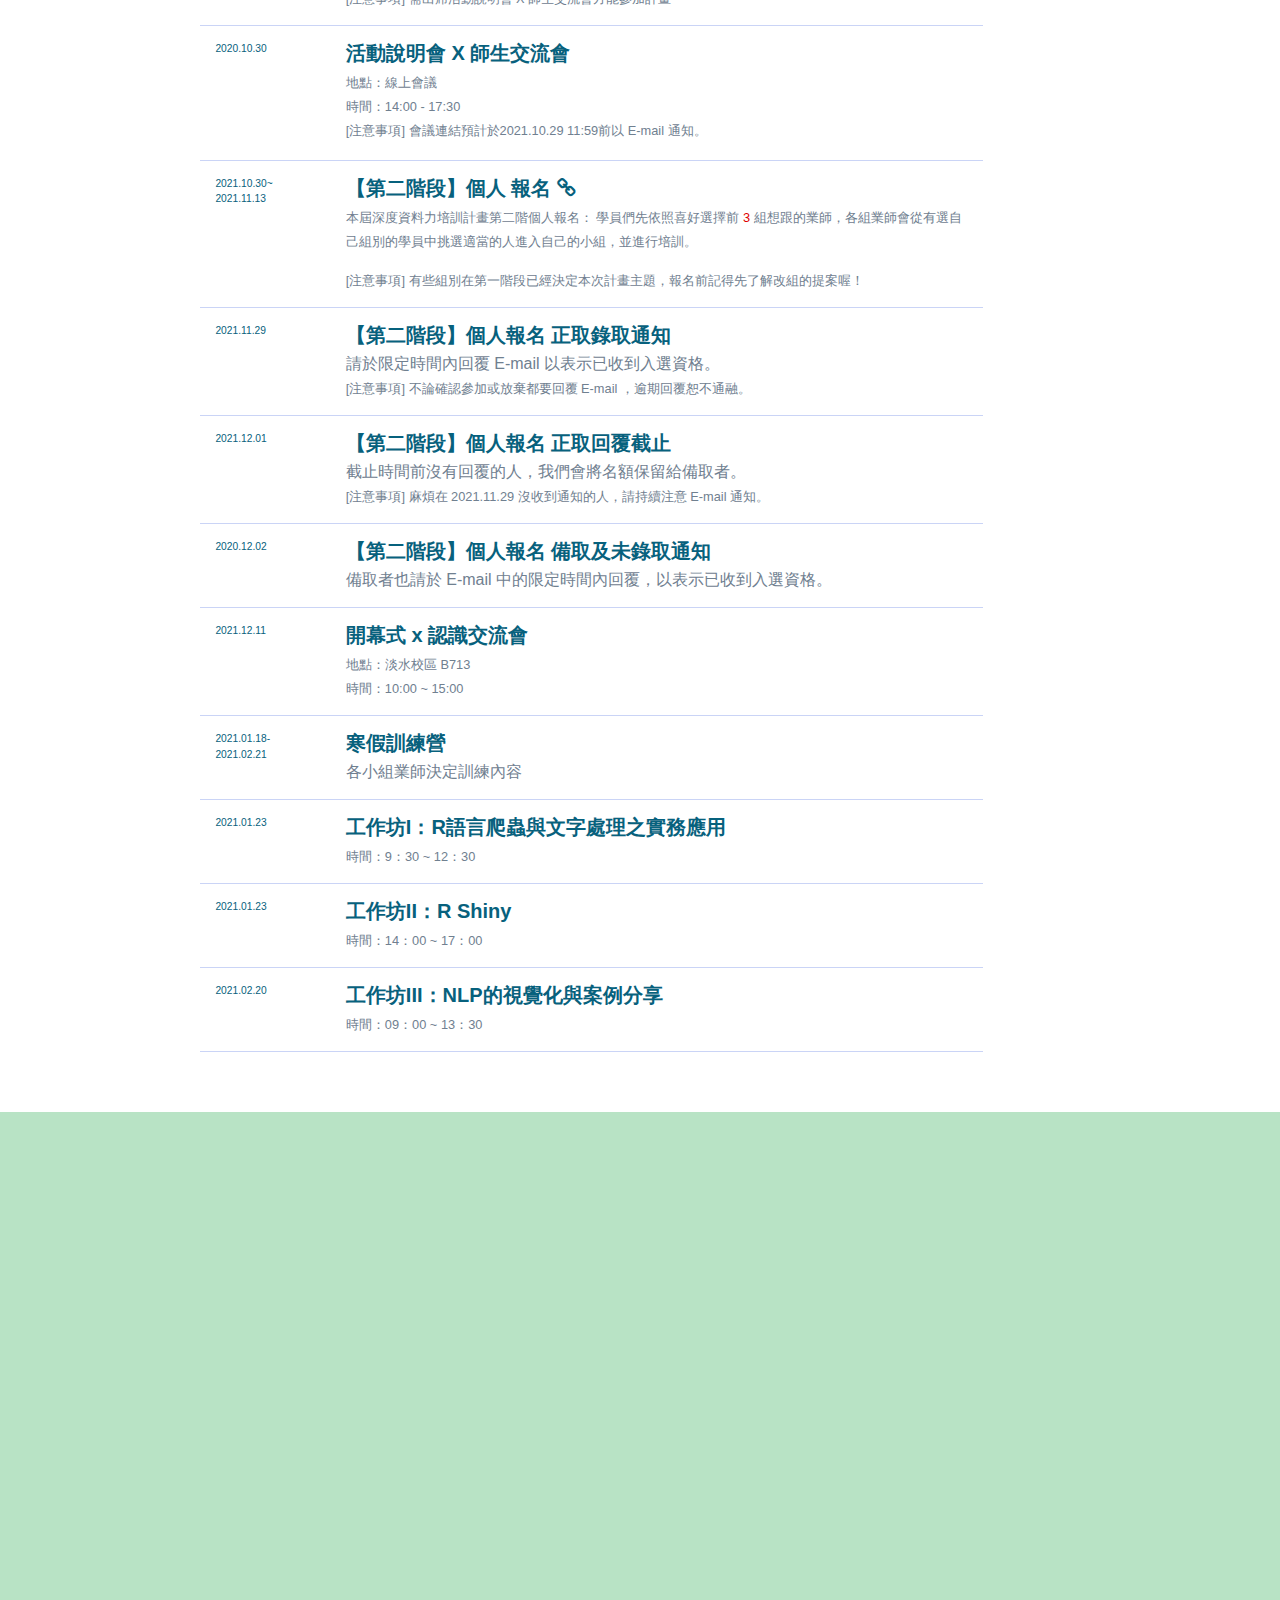
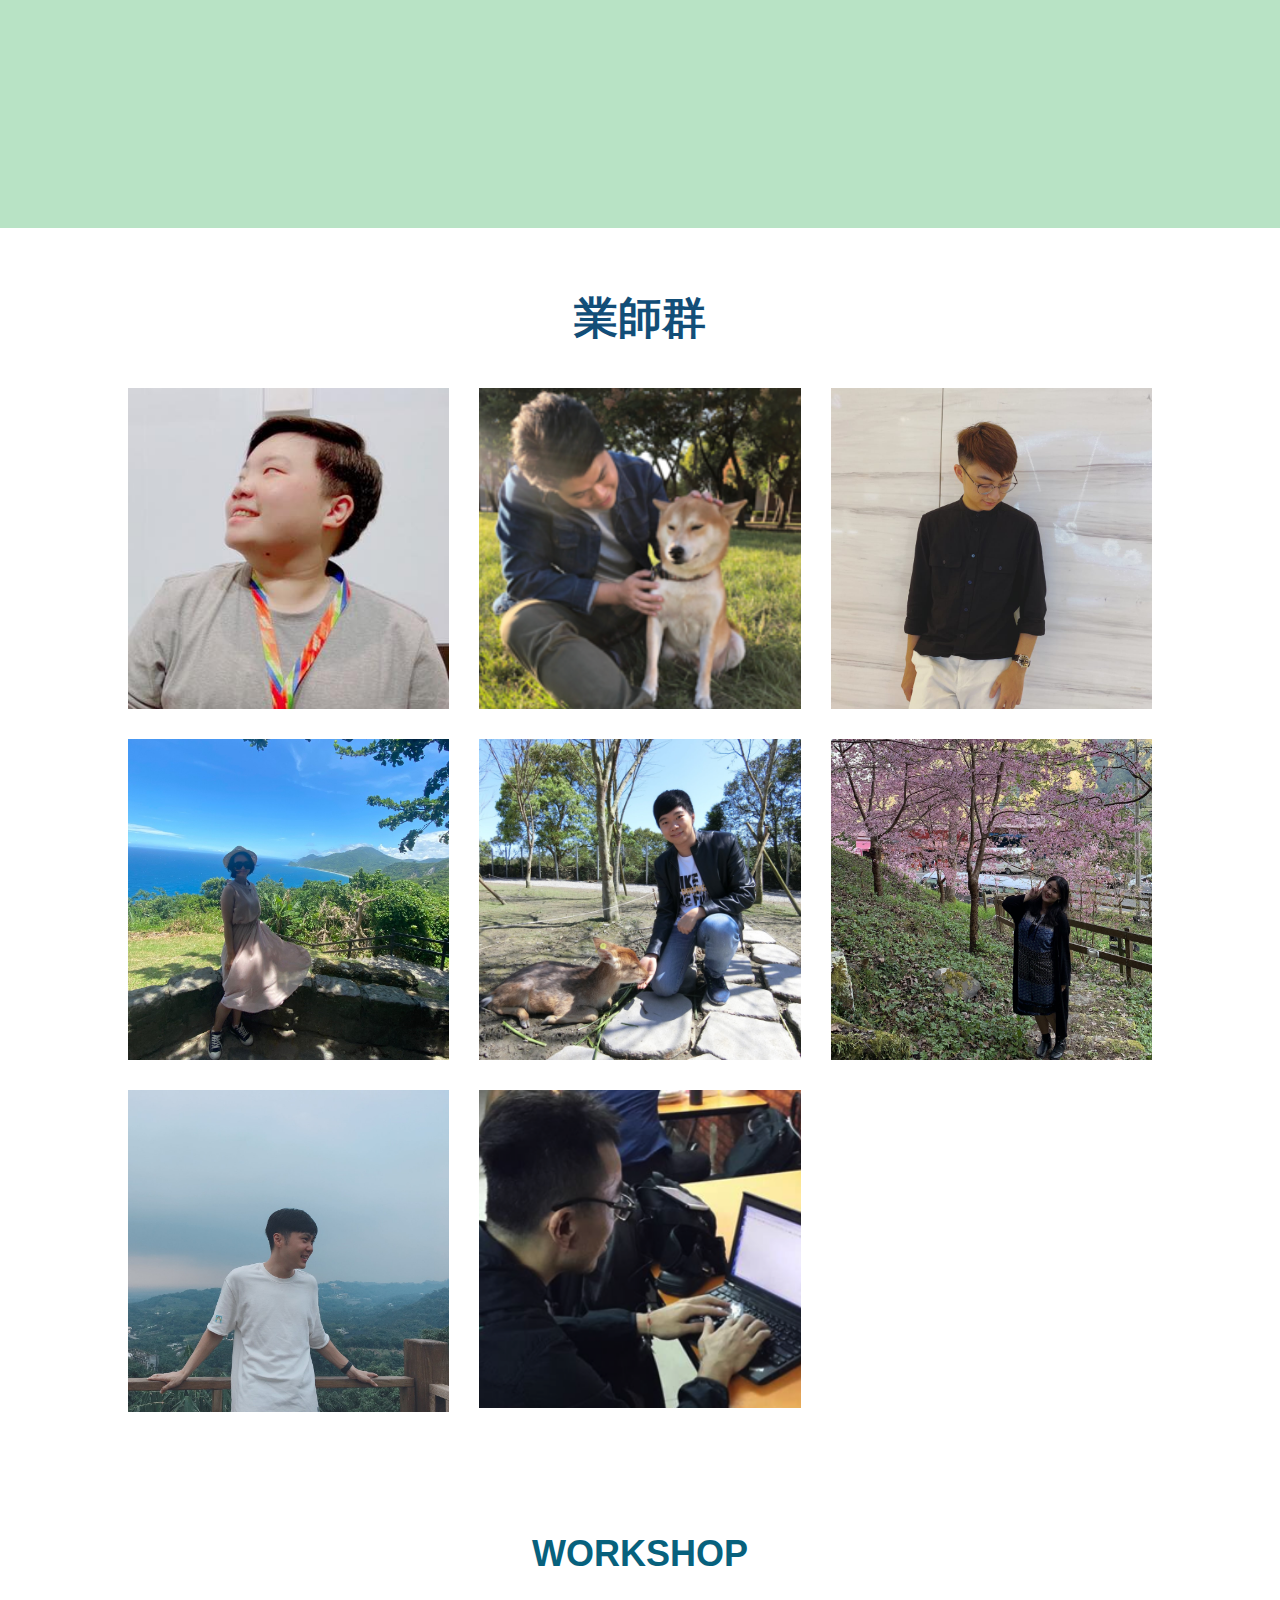
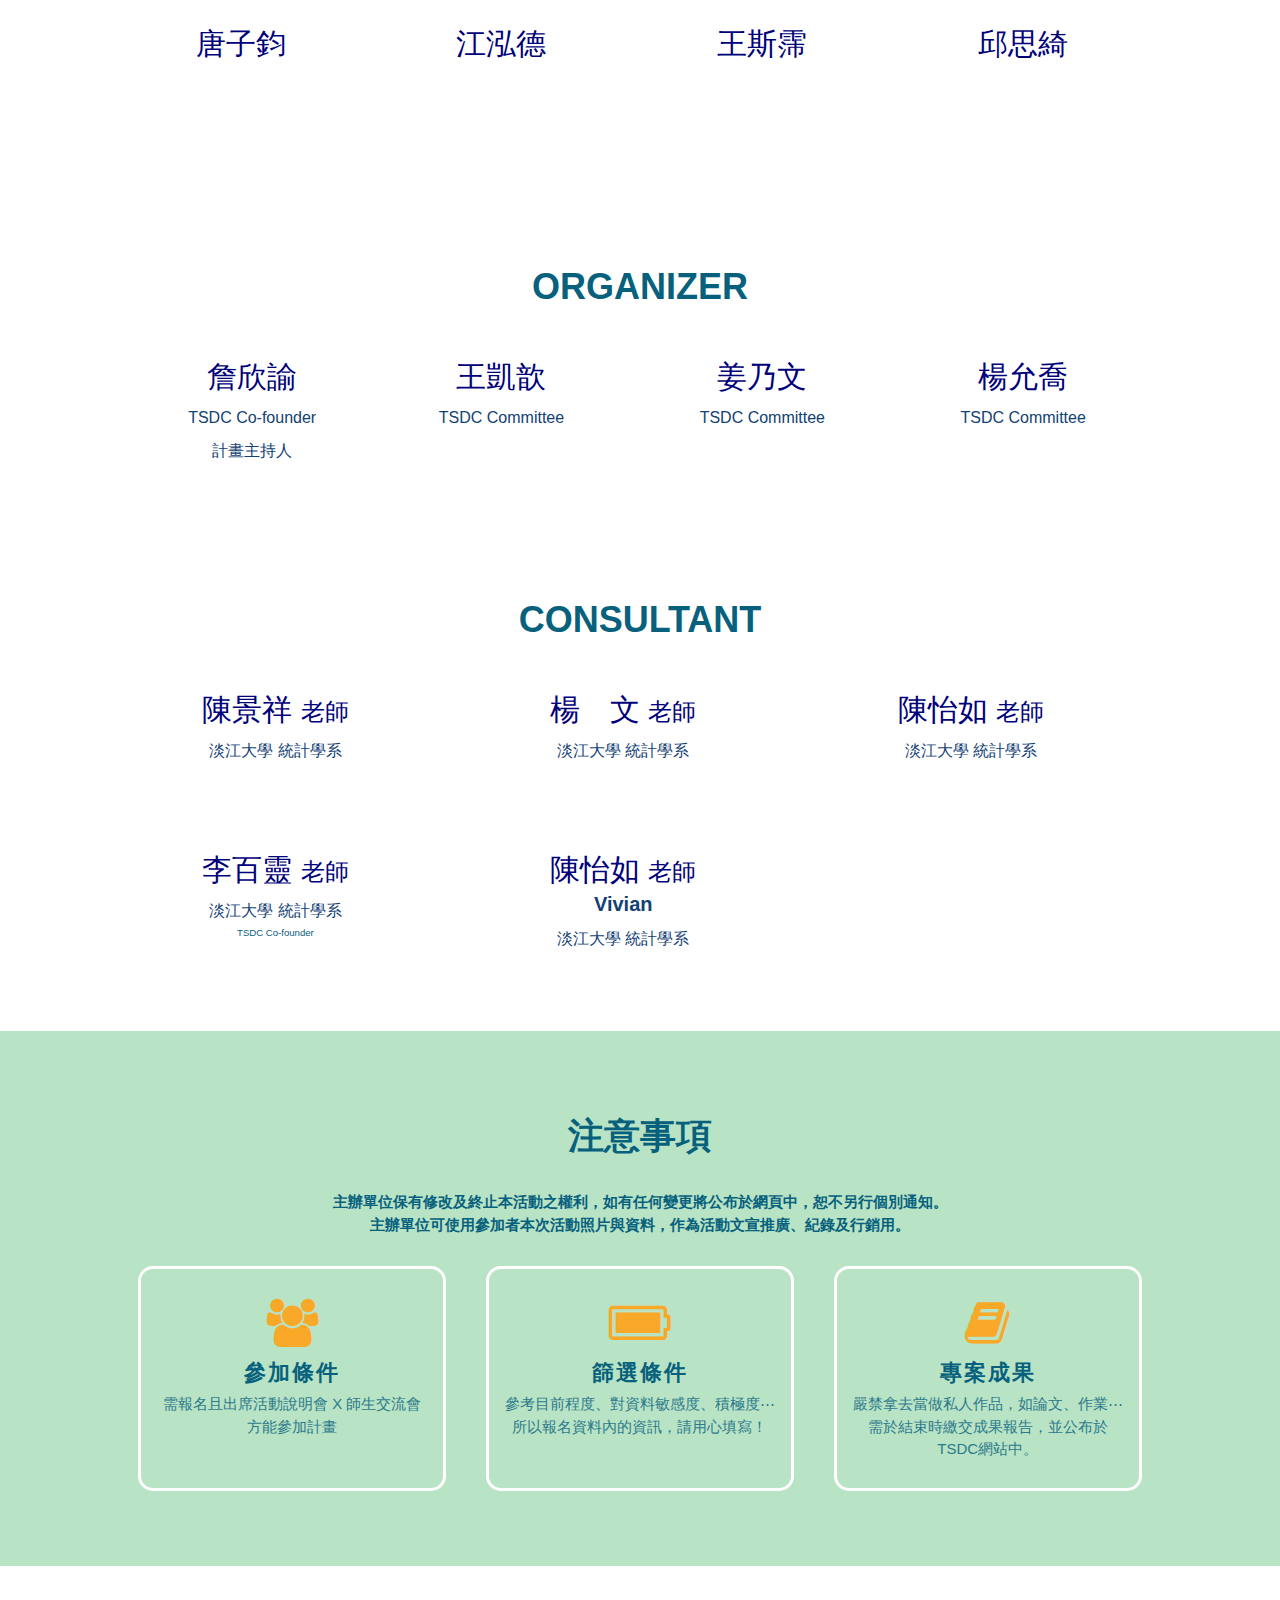
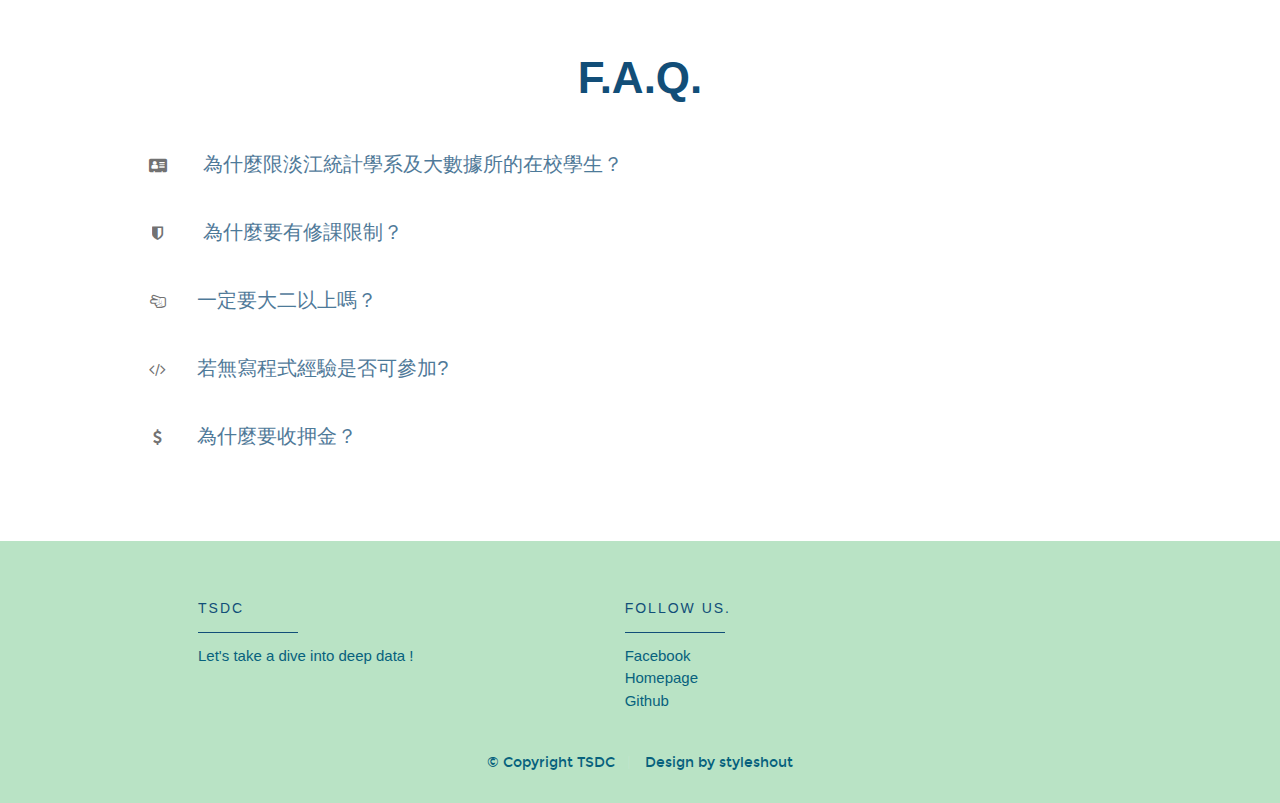
==== commit 47fc0a4f: "期末分享會日期修正" ====
--- a/index.html
+++ b/index.html
@@ -534,7 +534,7 @@
             </div>
 
             <div class="row schedule-item">
-              <div class="col-md-2"><time>2021.07.02</time></div>
+              <div class="col-md-2"><time>2022.07.02</time></div>
               <div class="col-md-10">
                 <h4>期末分享會</h4>
                 <p>各小組成果分享與學員心得交流。<br>
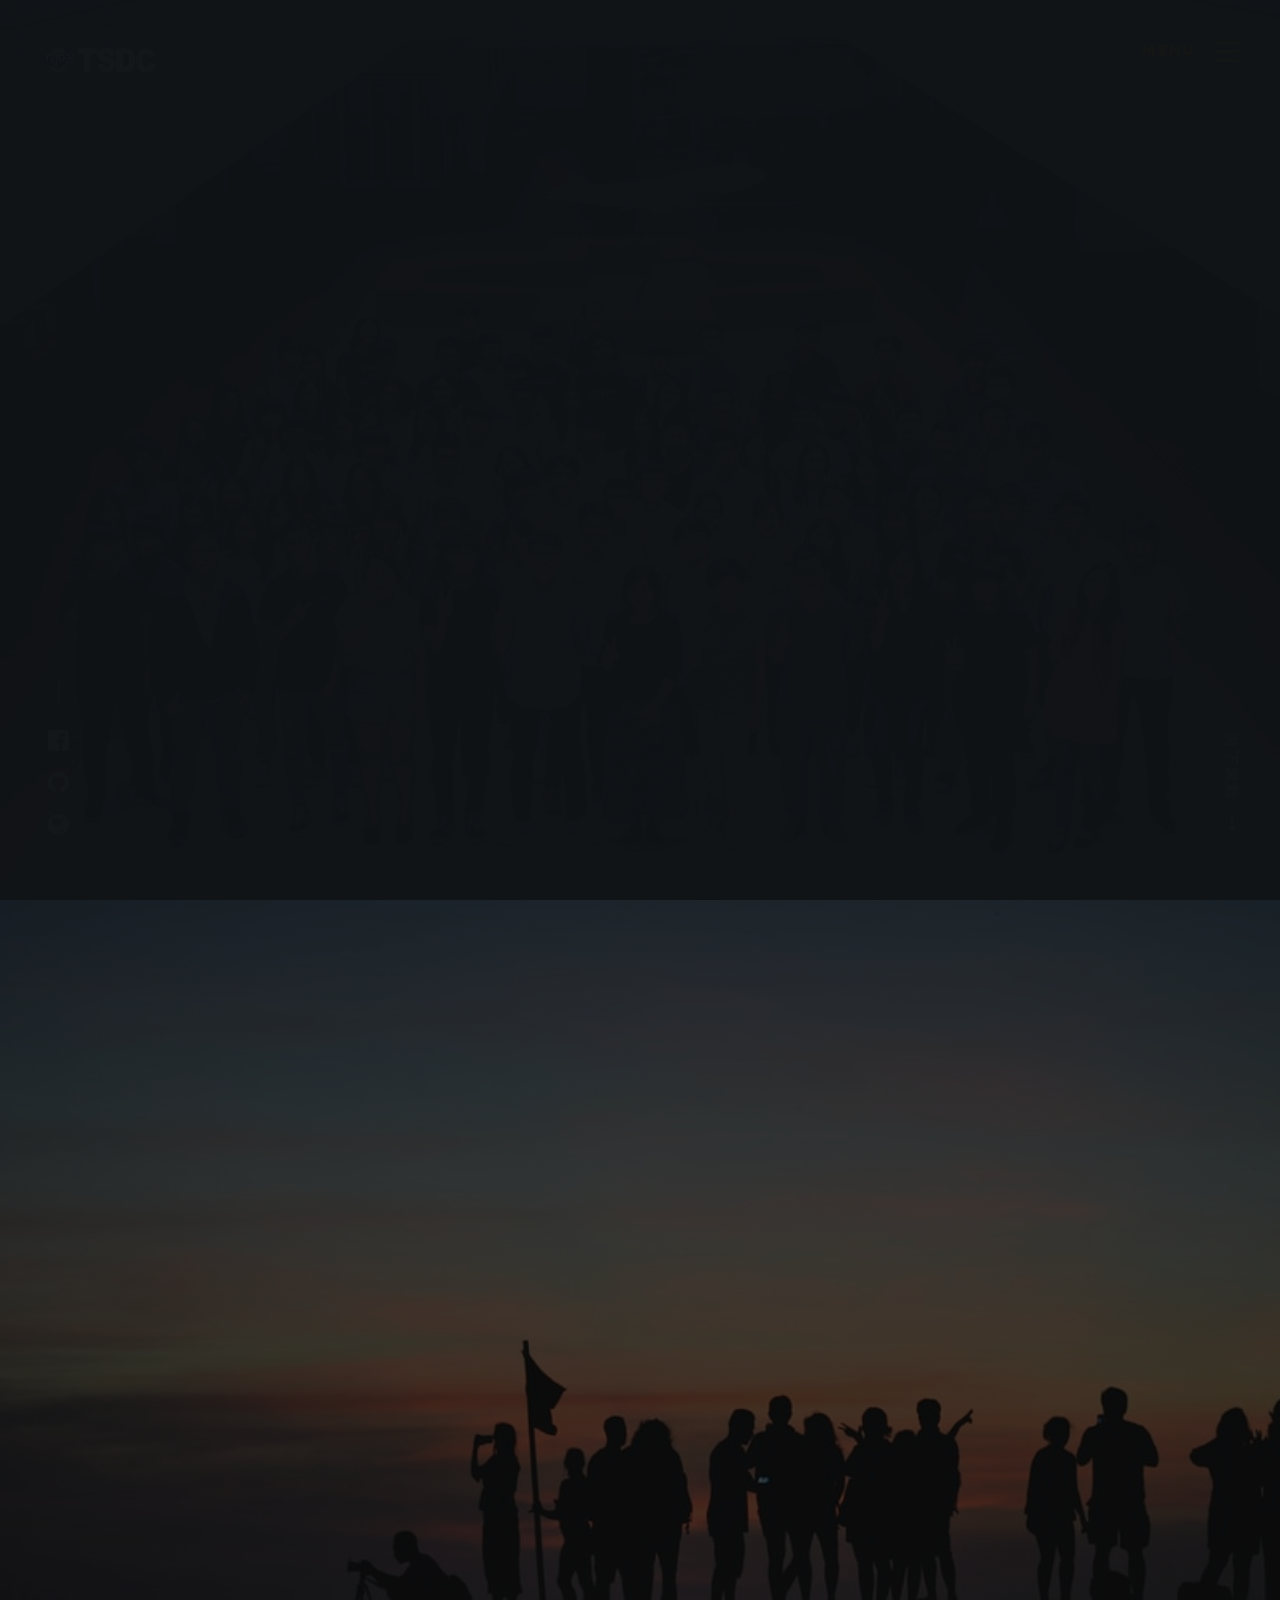
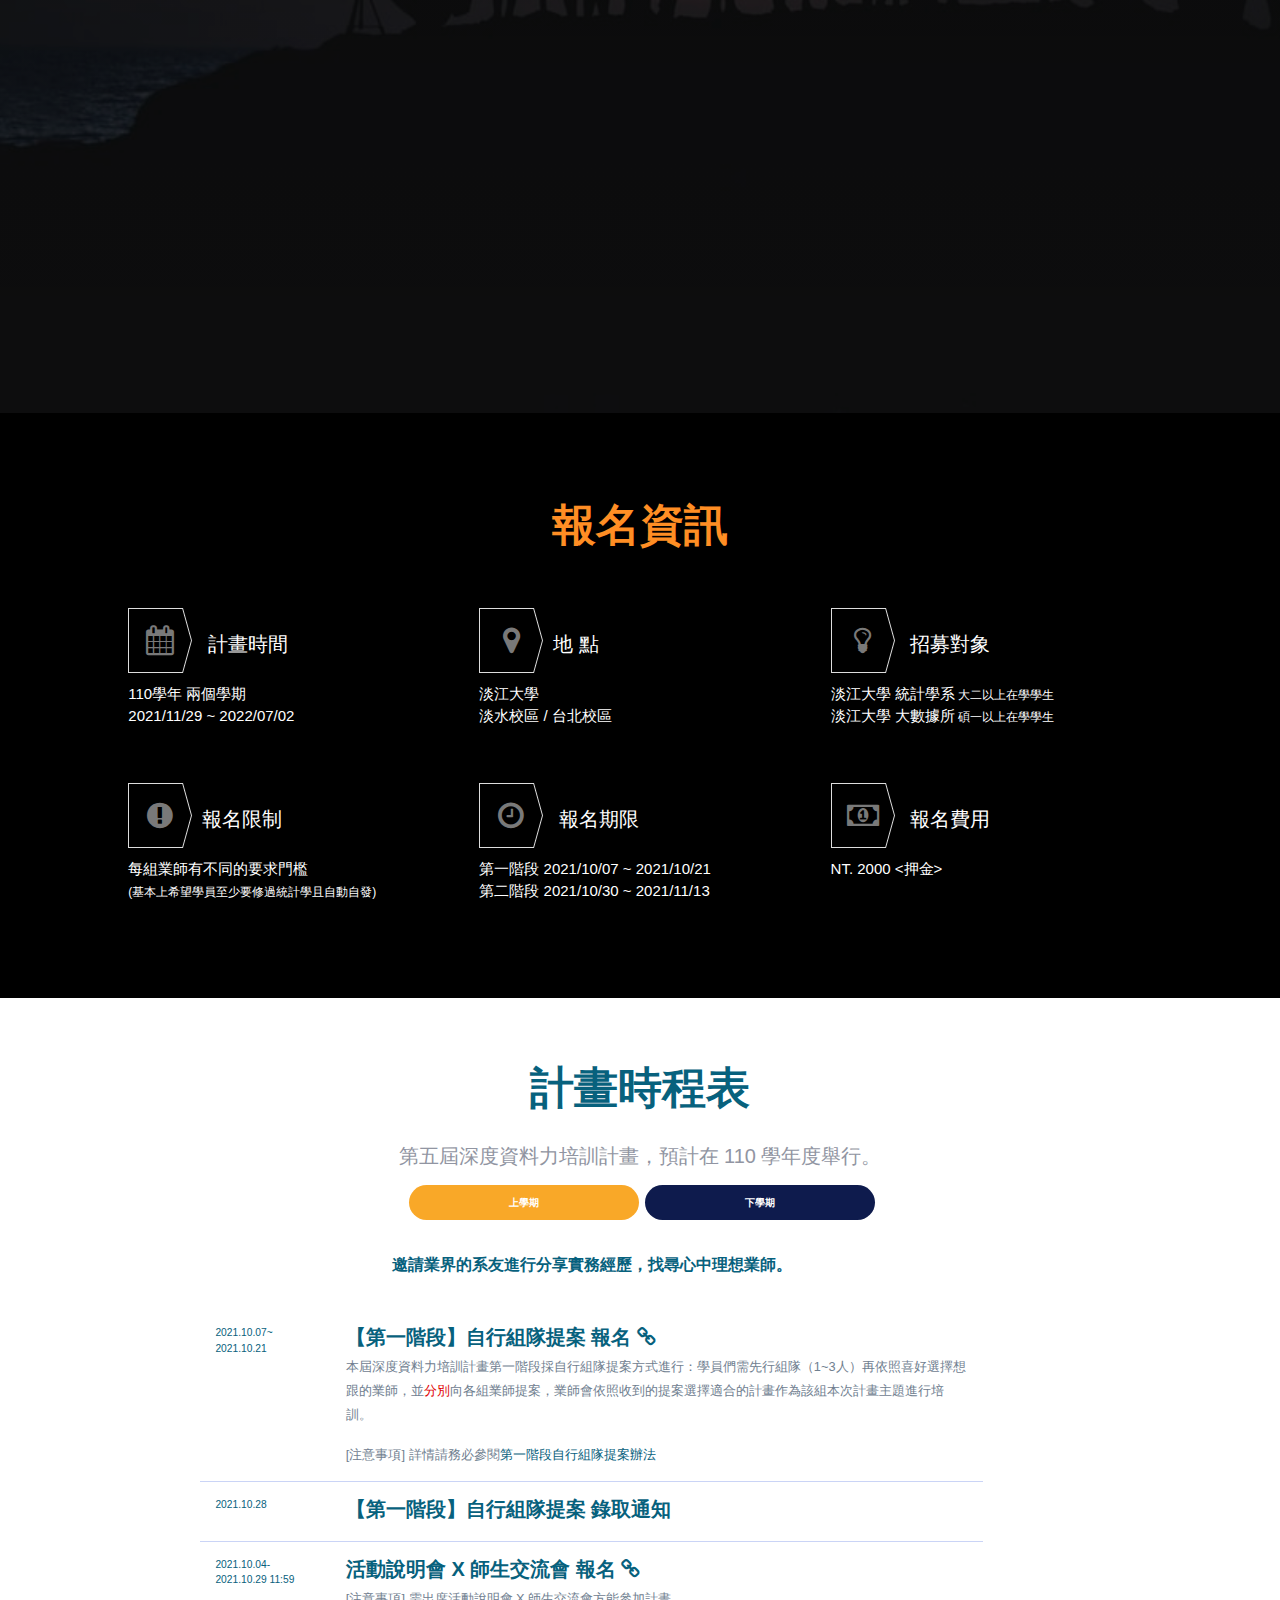
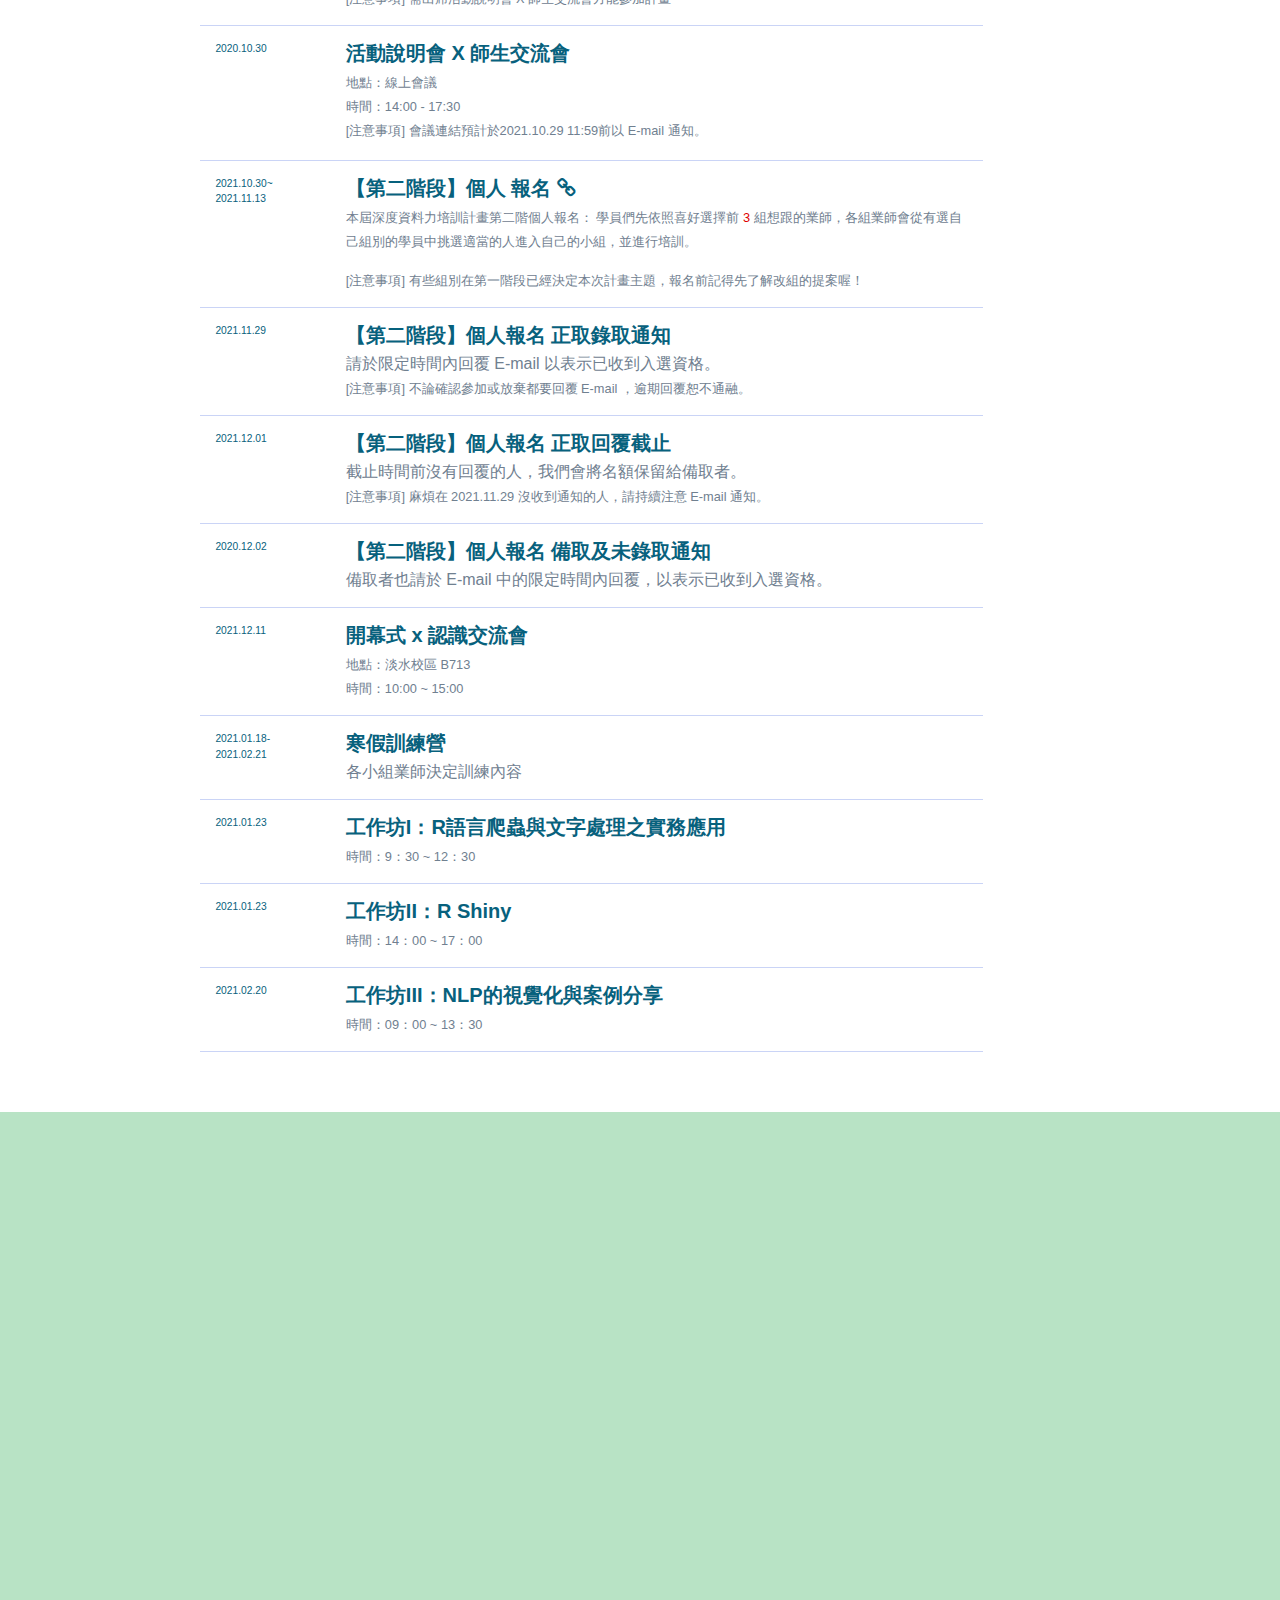
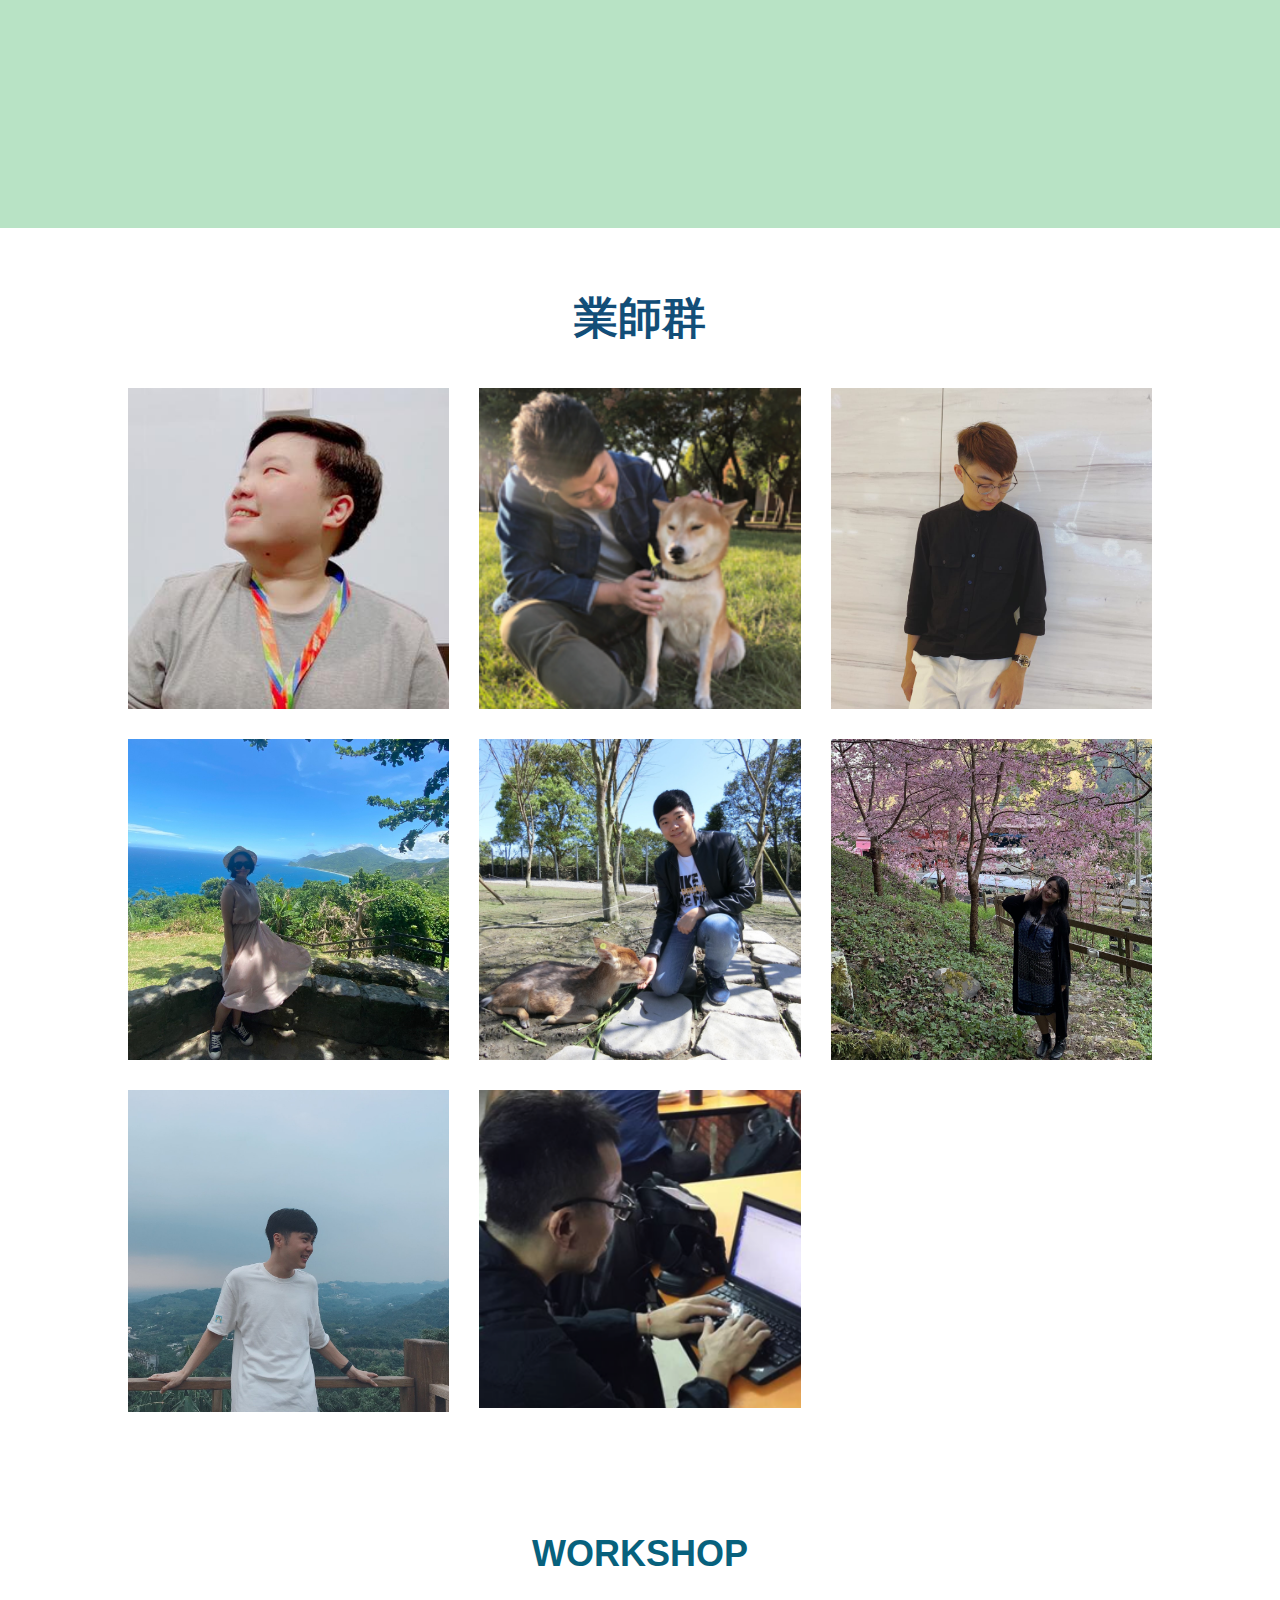
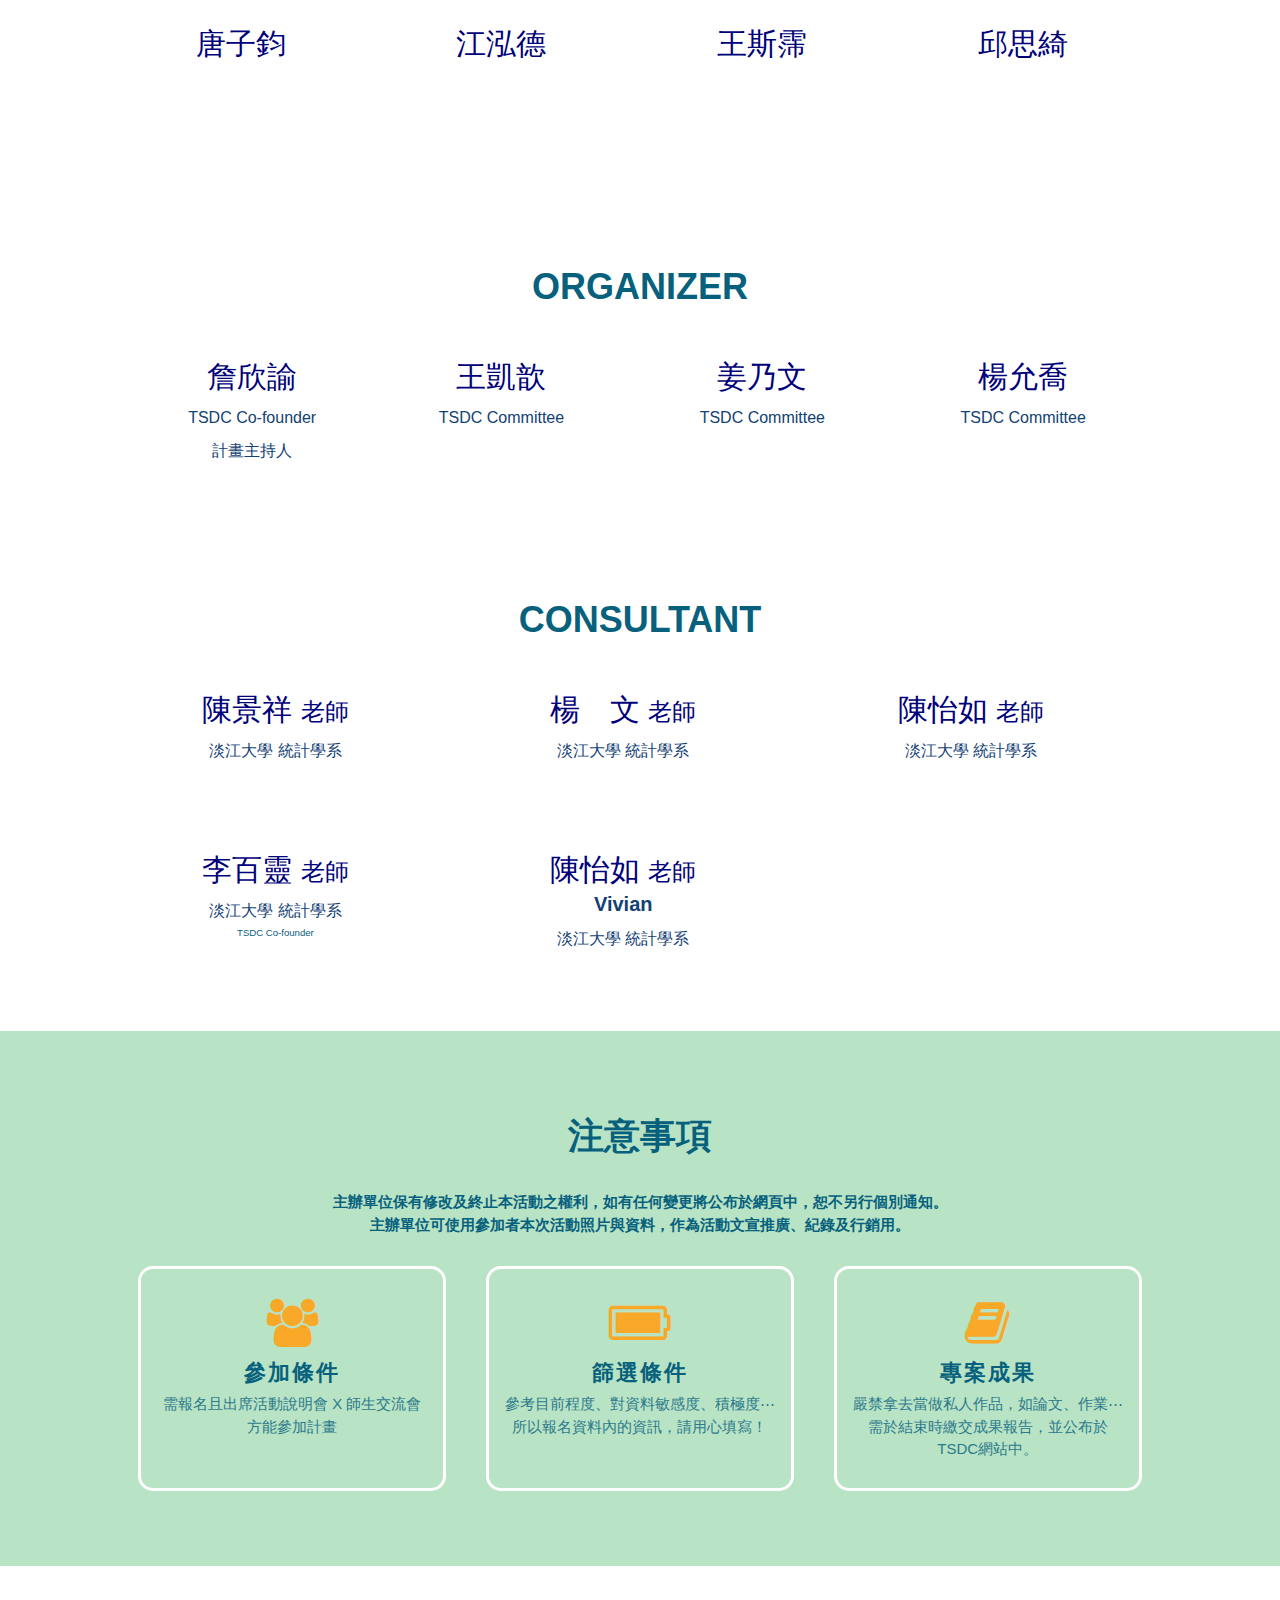
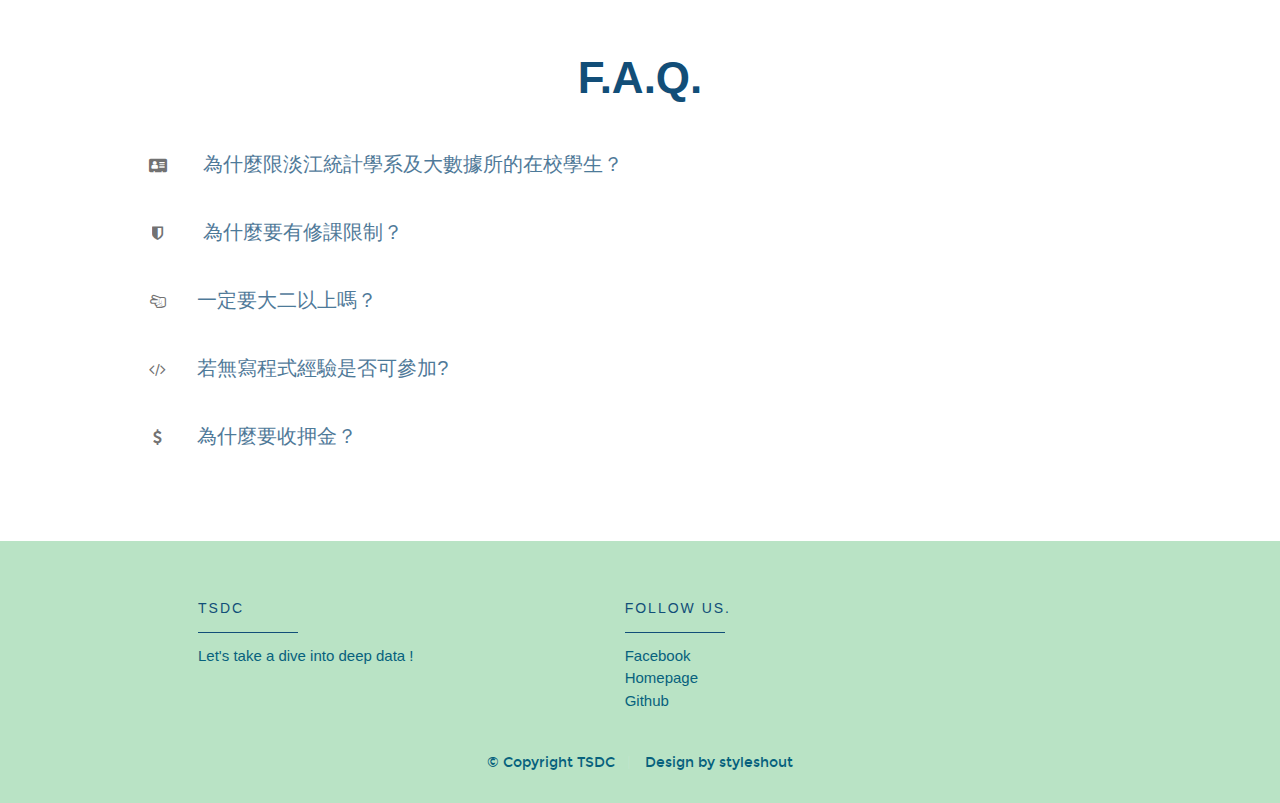
==== commit a0db8898: "＋期末分享會地點" ====
--- a/index.html
+++ b/index.html
@@ -538,11 +538,9 @@
               <div class="col-md-10">
                 <h4>期末分享會</h4>
                 <p>各小組成果分享與學員心得交流。<br>
-                  <!--
-                  <small>地點：淡水校園 工學大樓 E309 <br>
+                  <small>地點：淡水校園 商管大樓 Ｂ713 <br>
                     時間：待定(整天)
                   </small>
-                  -->
                 </p>
               </div>
             </div>
